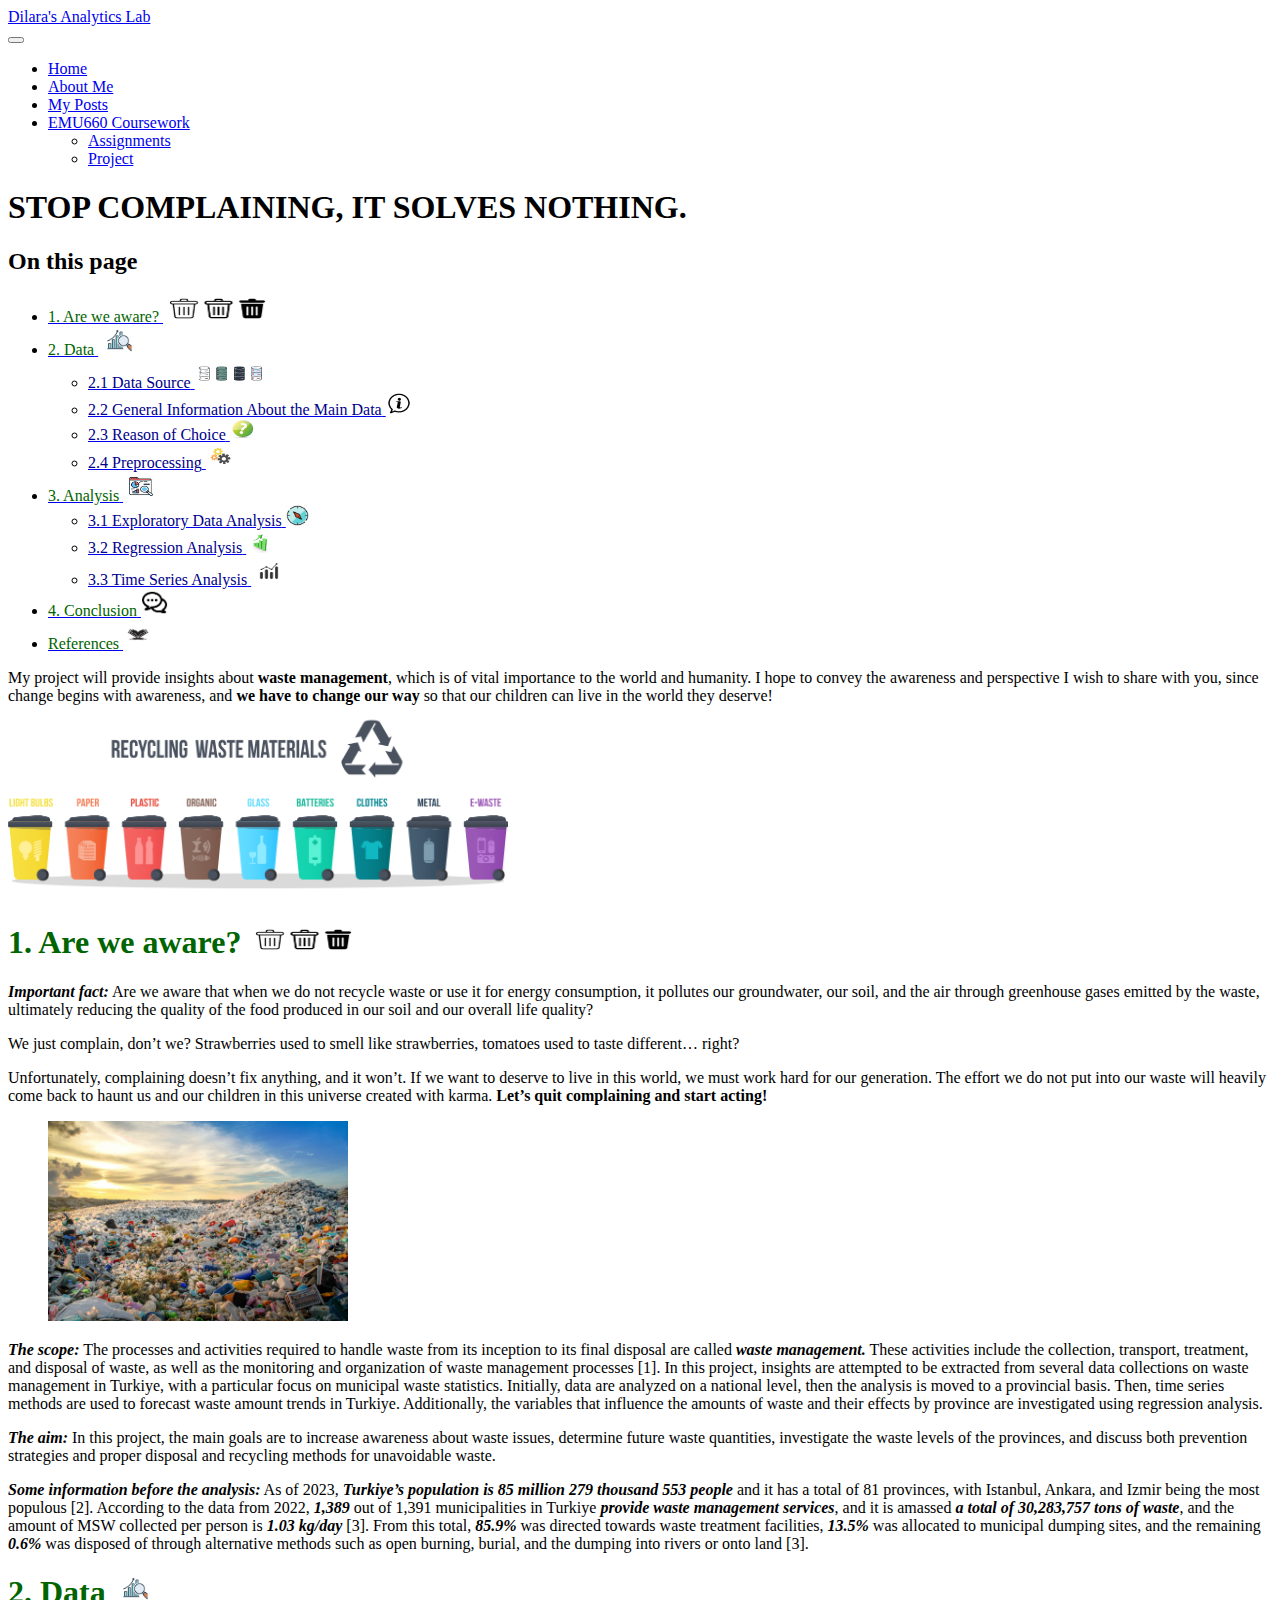
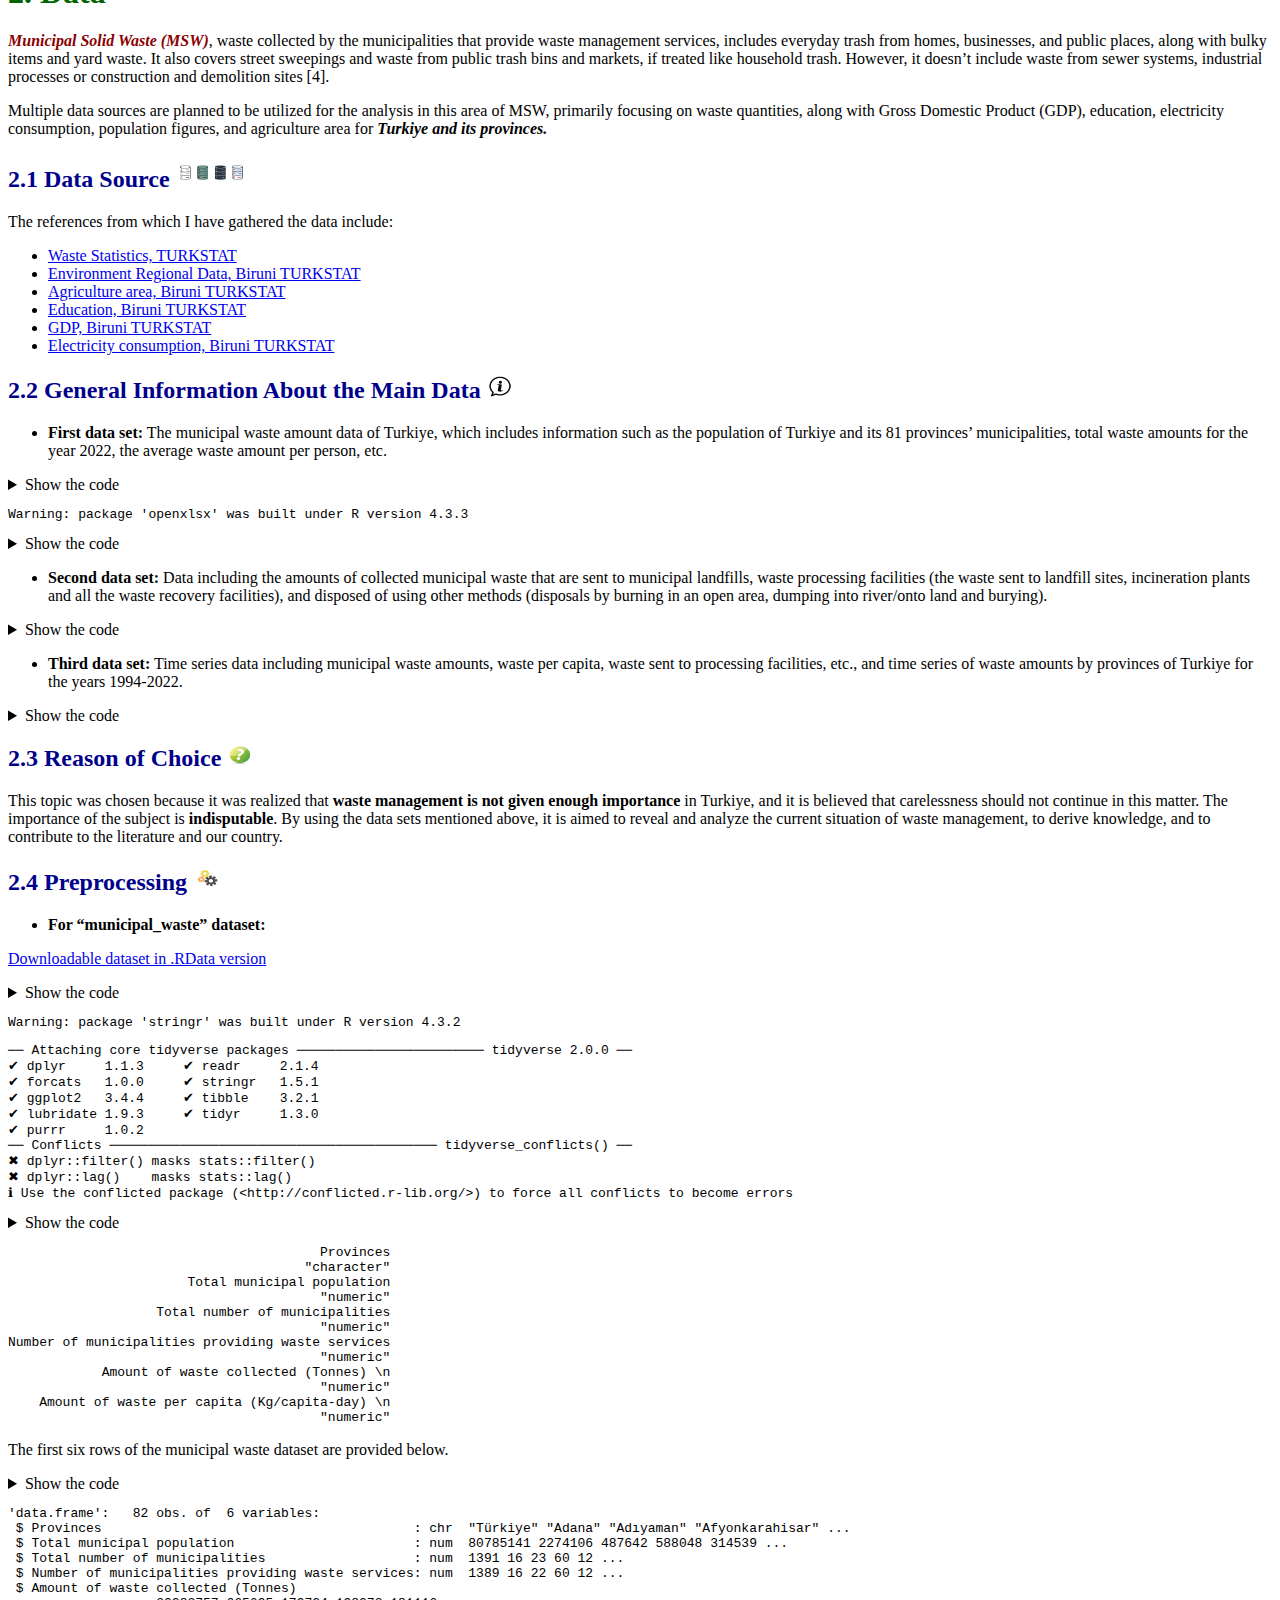
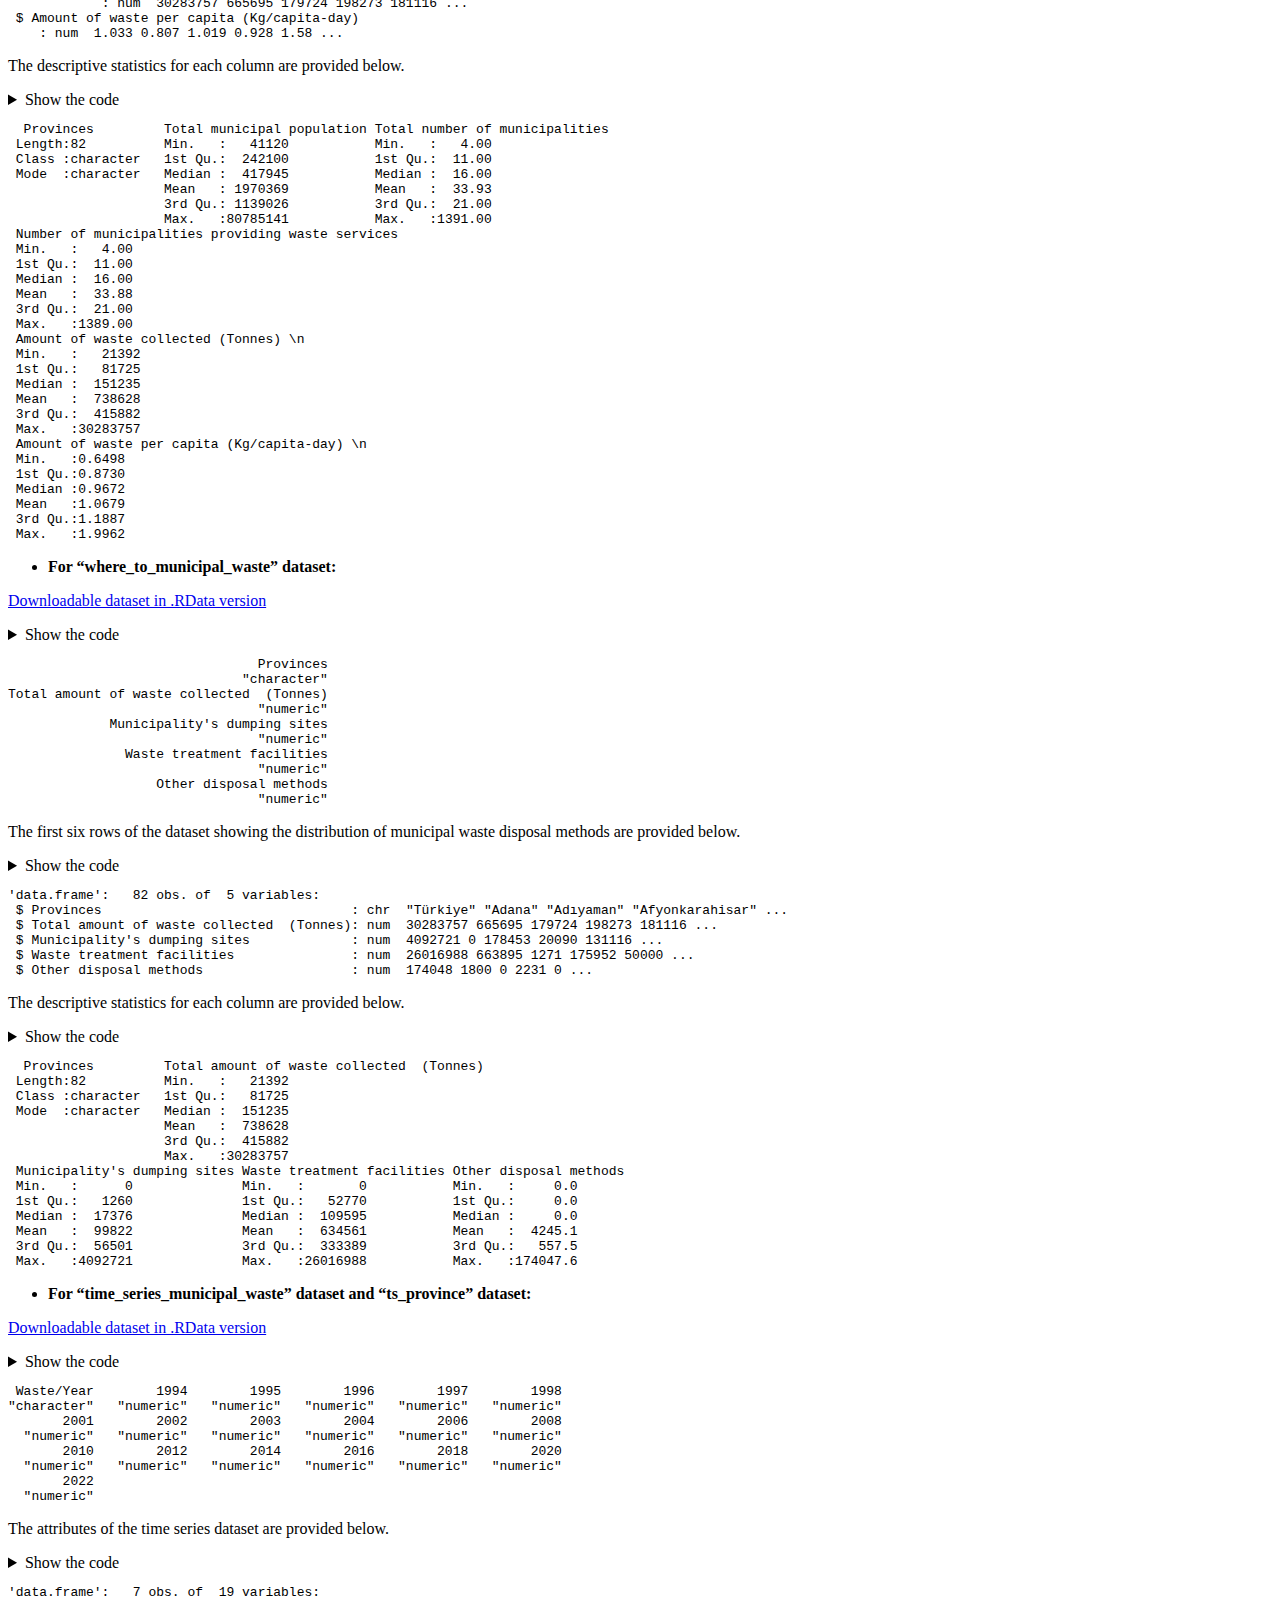
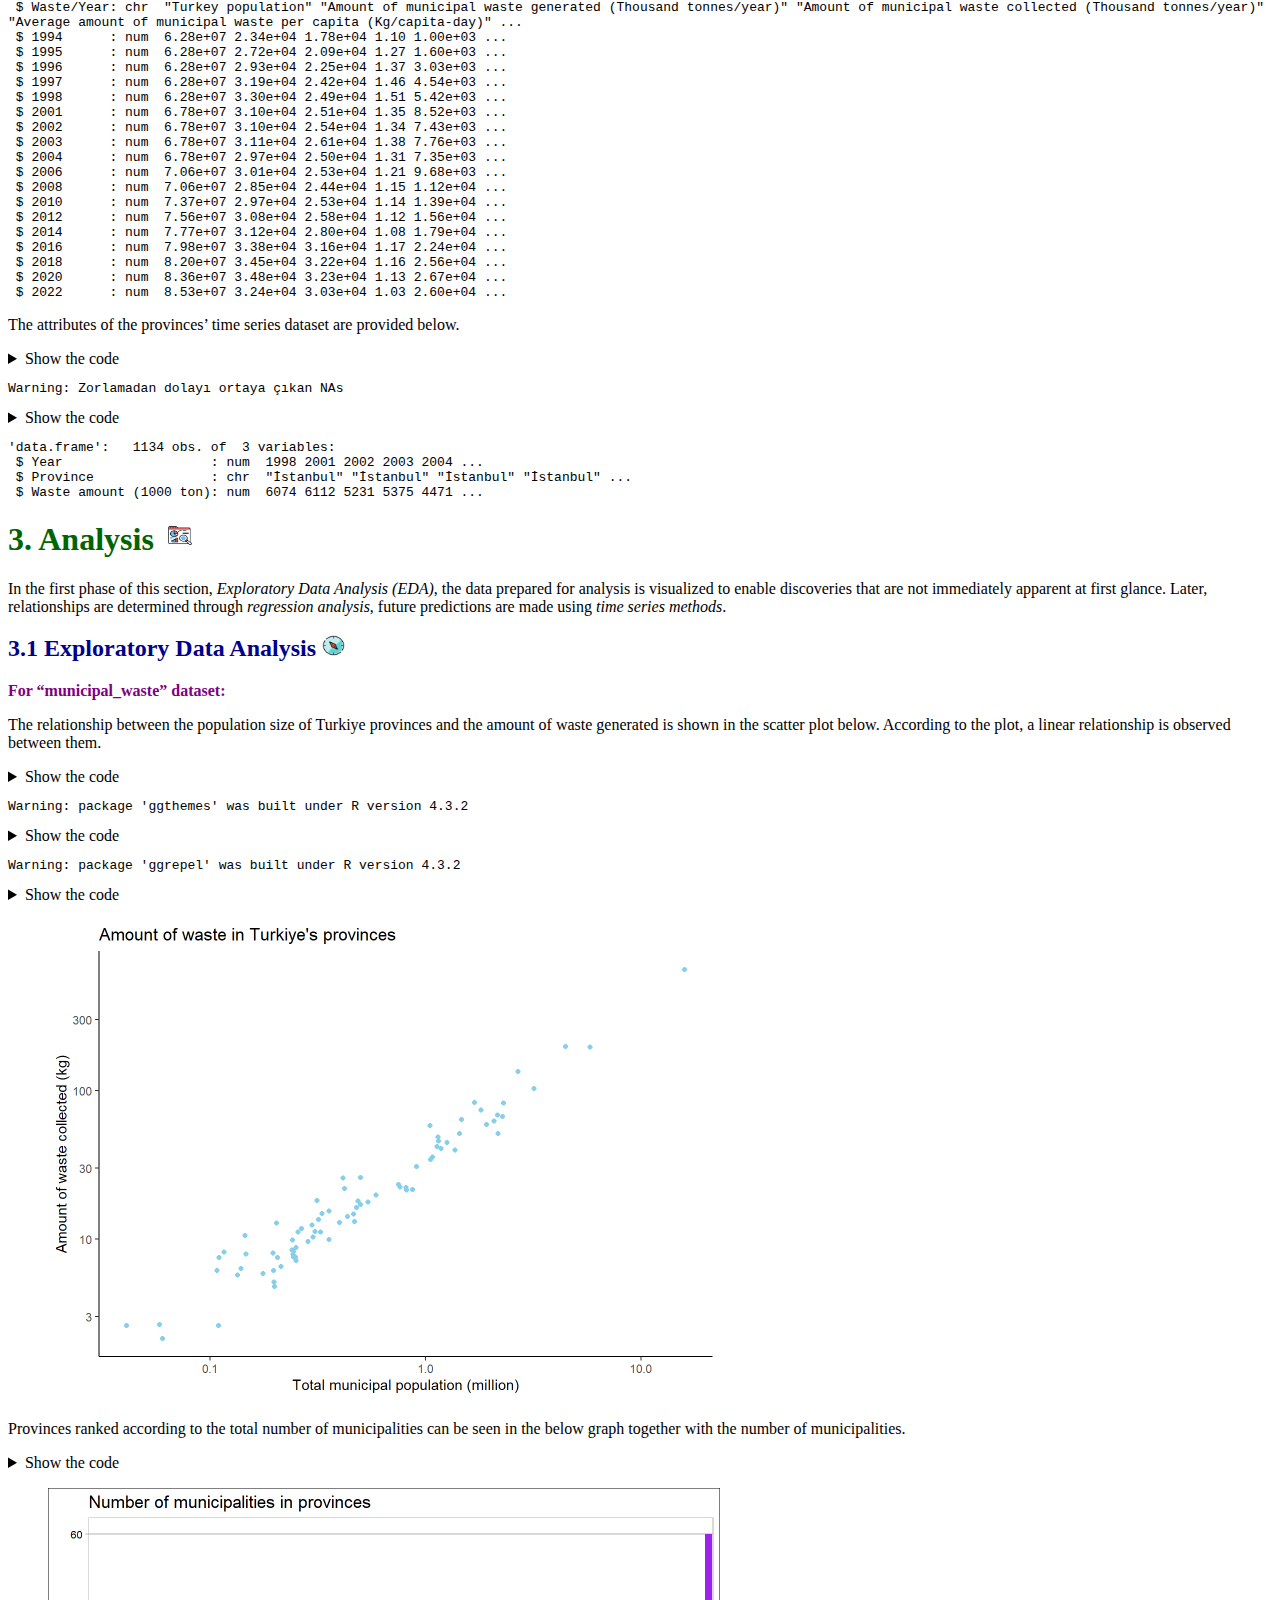
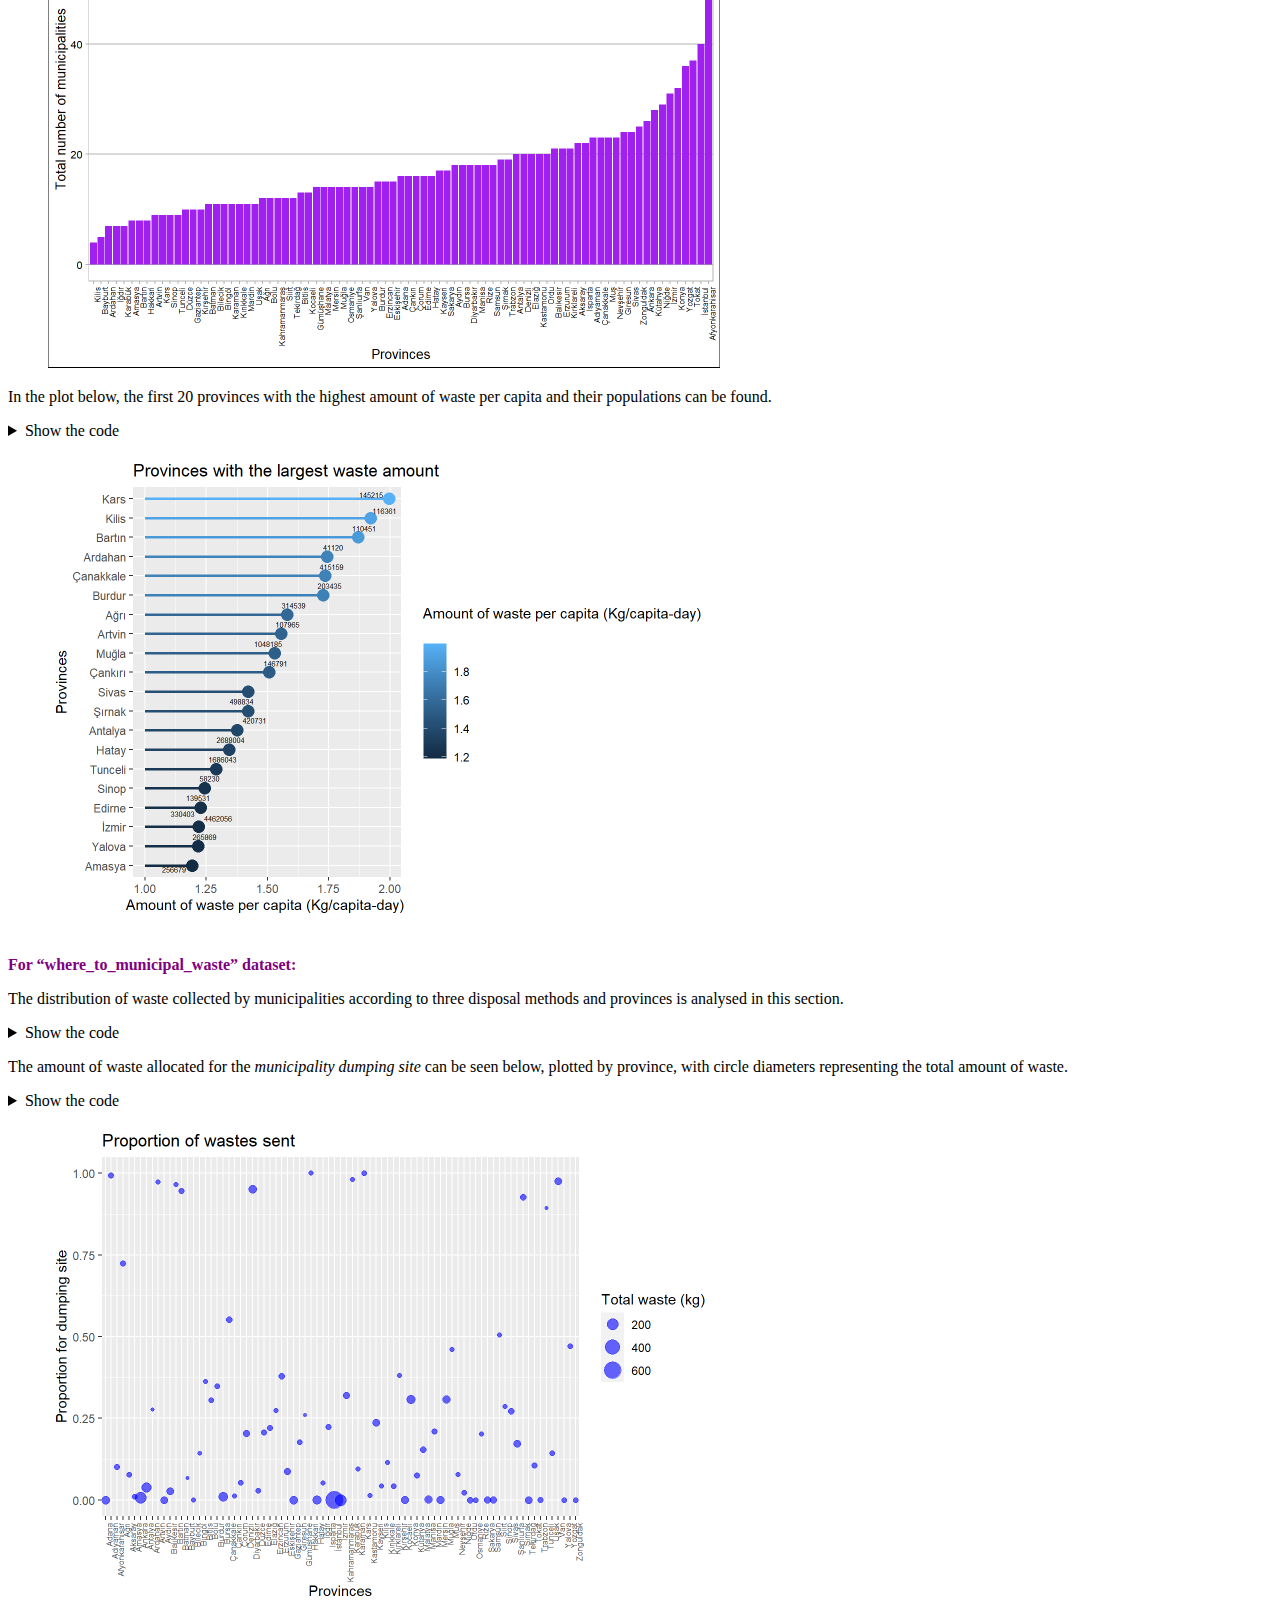
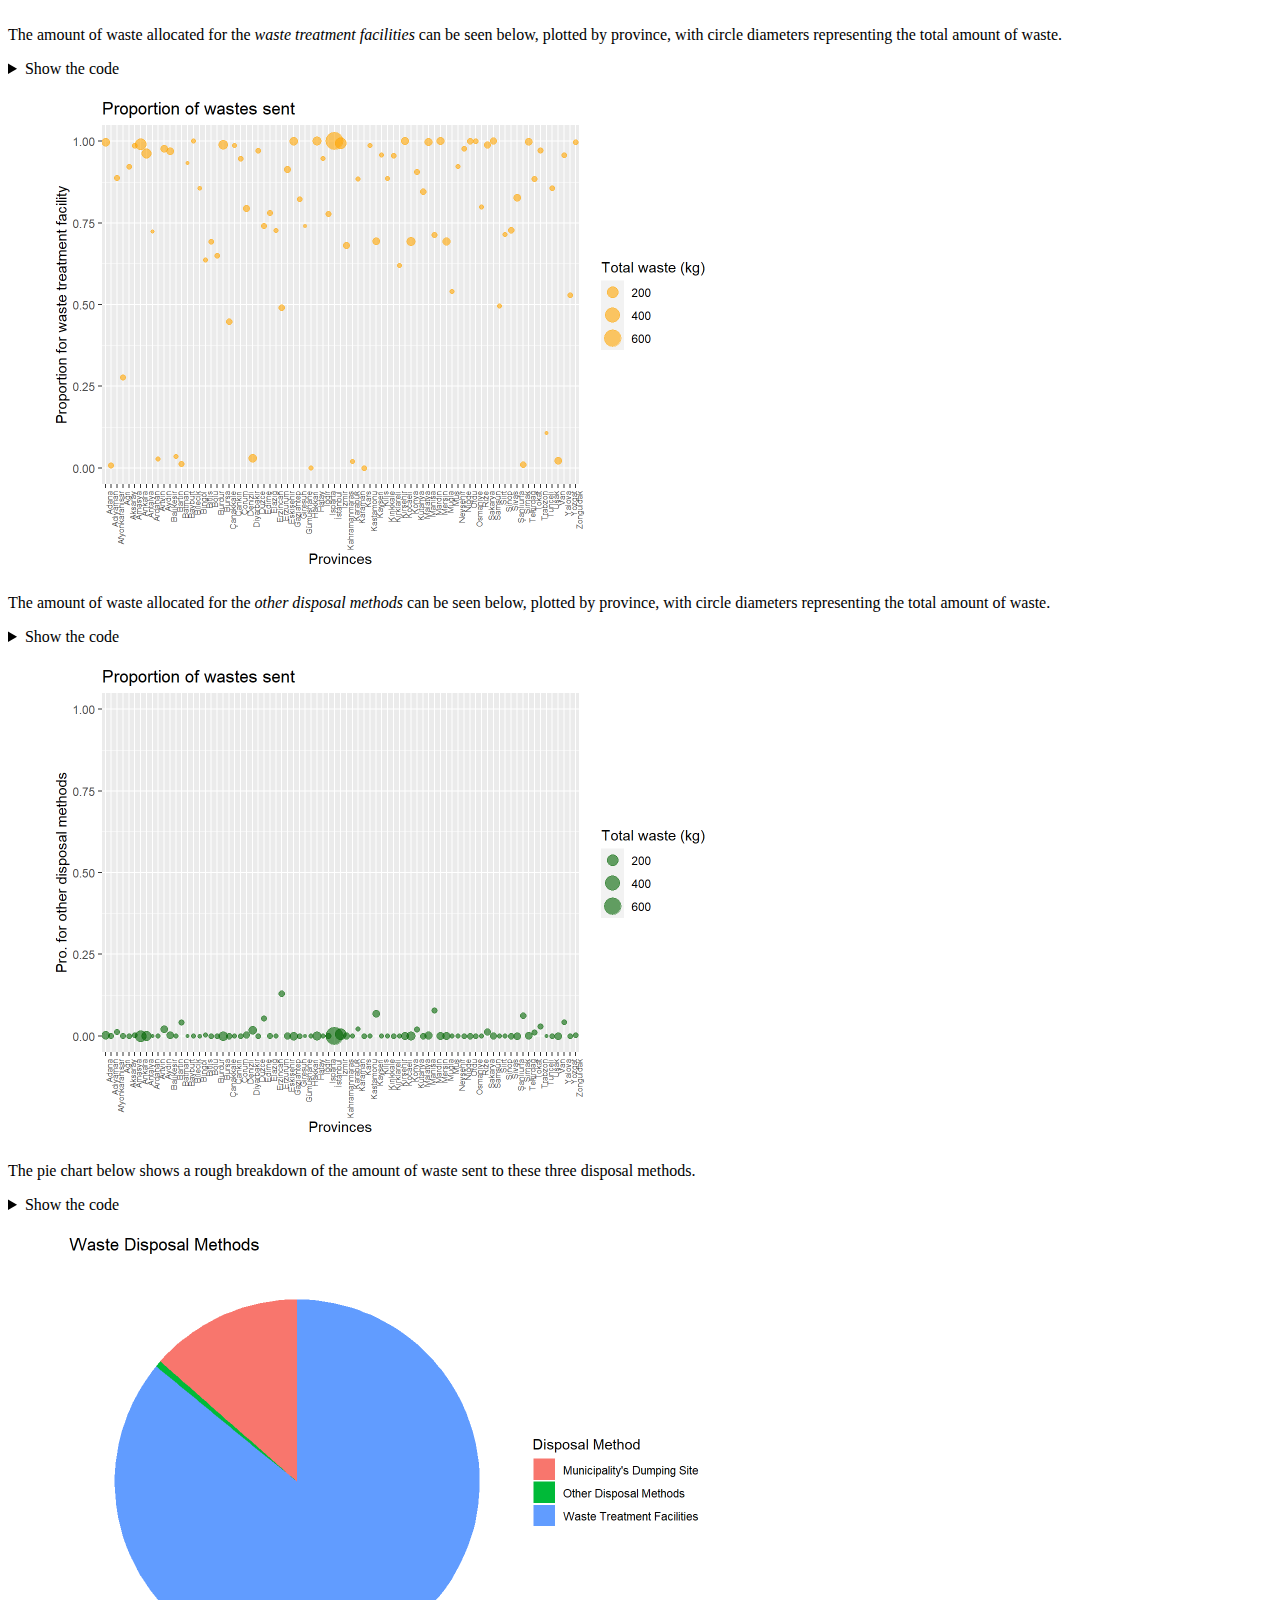
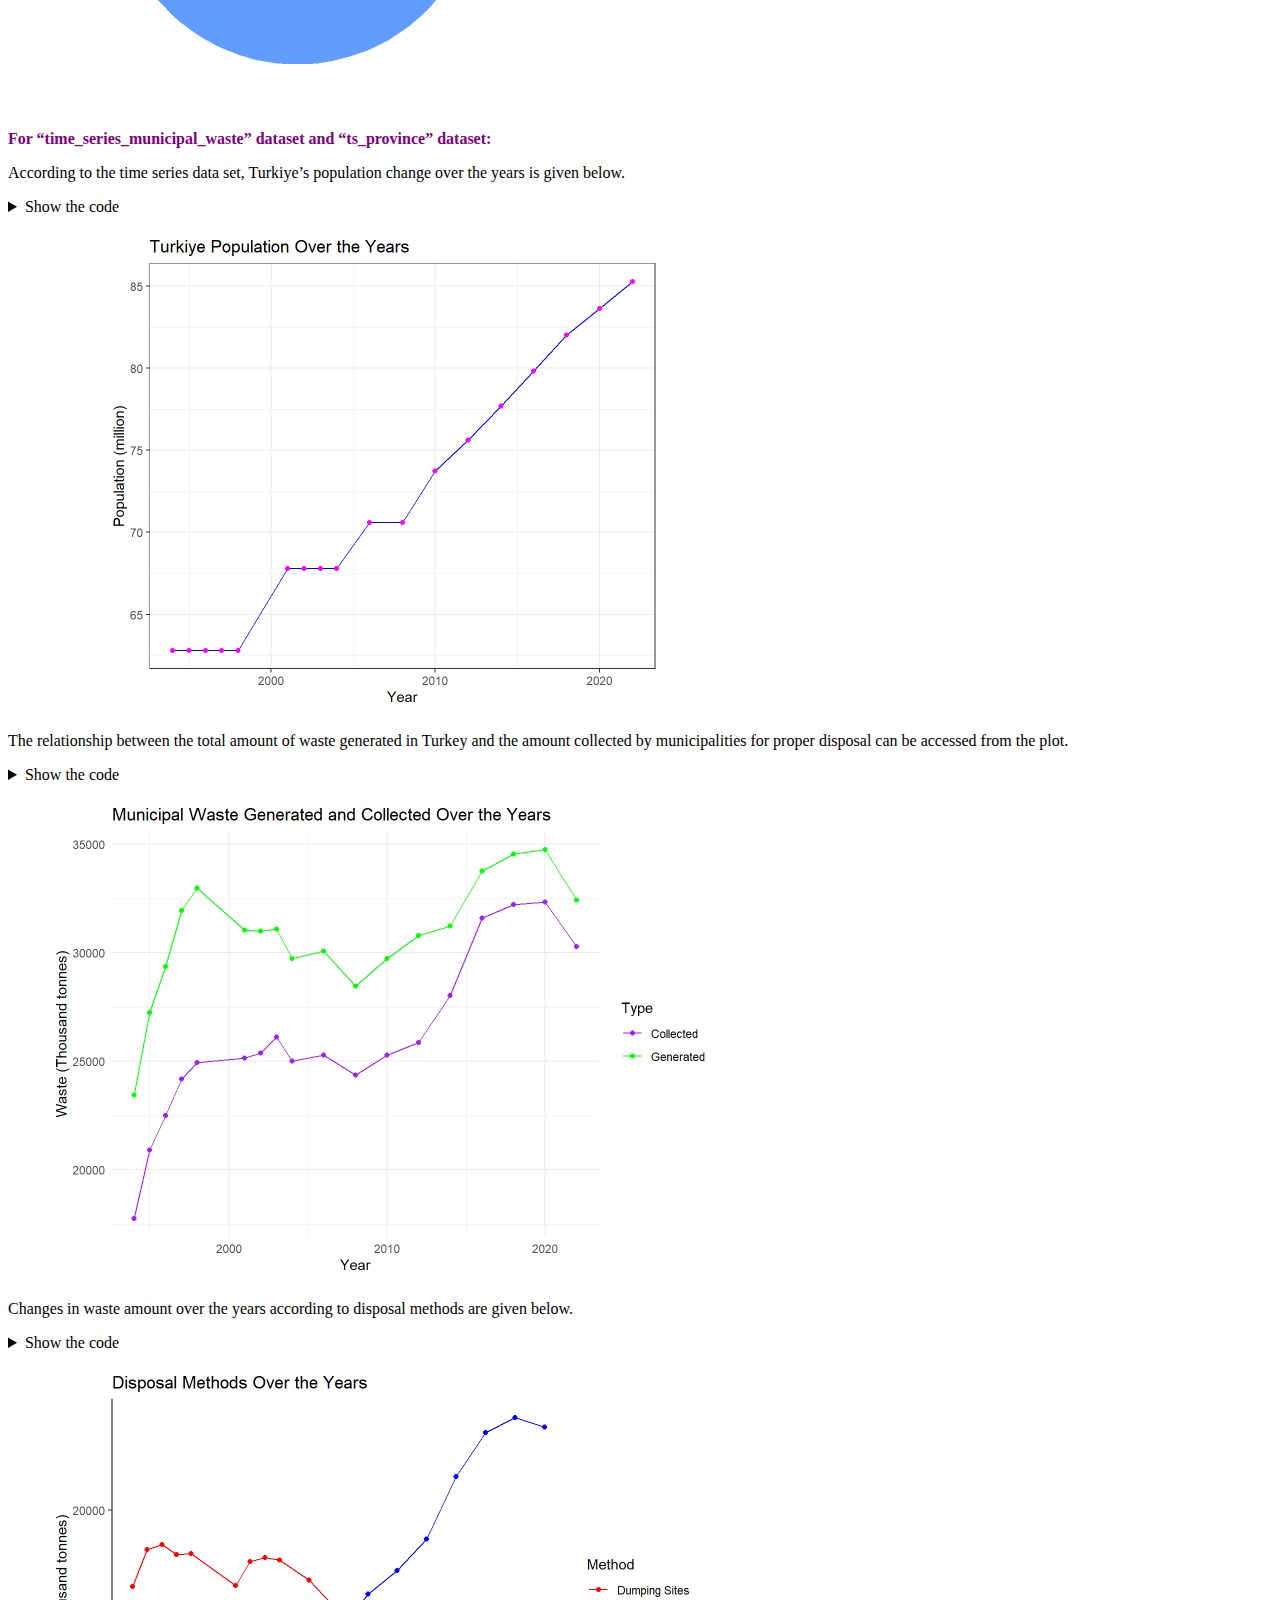
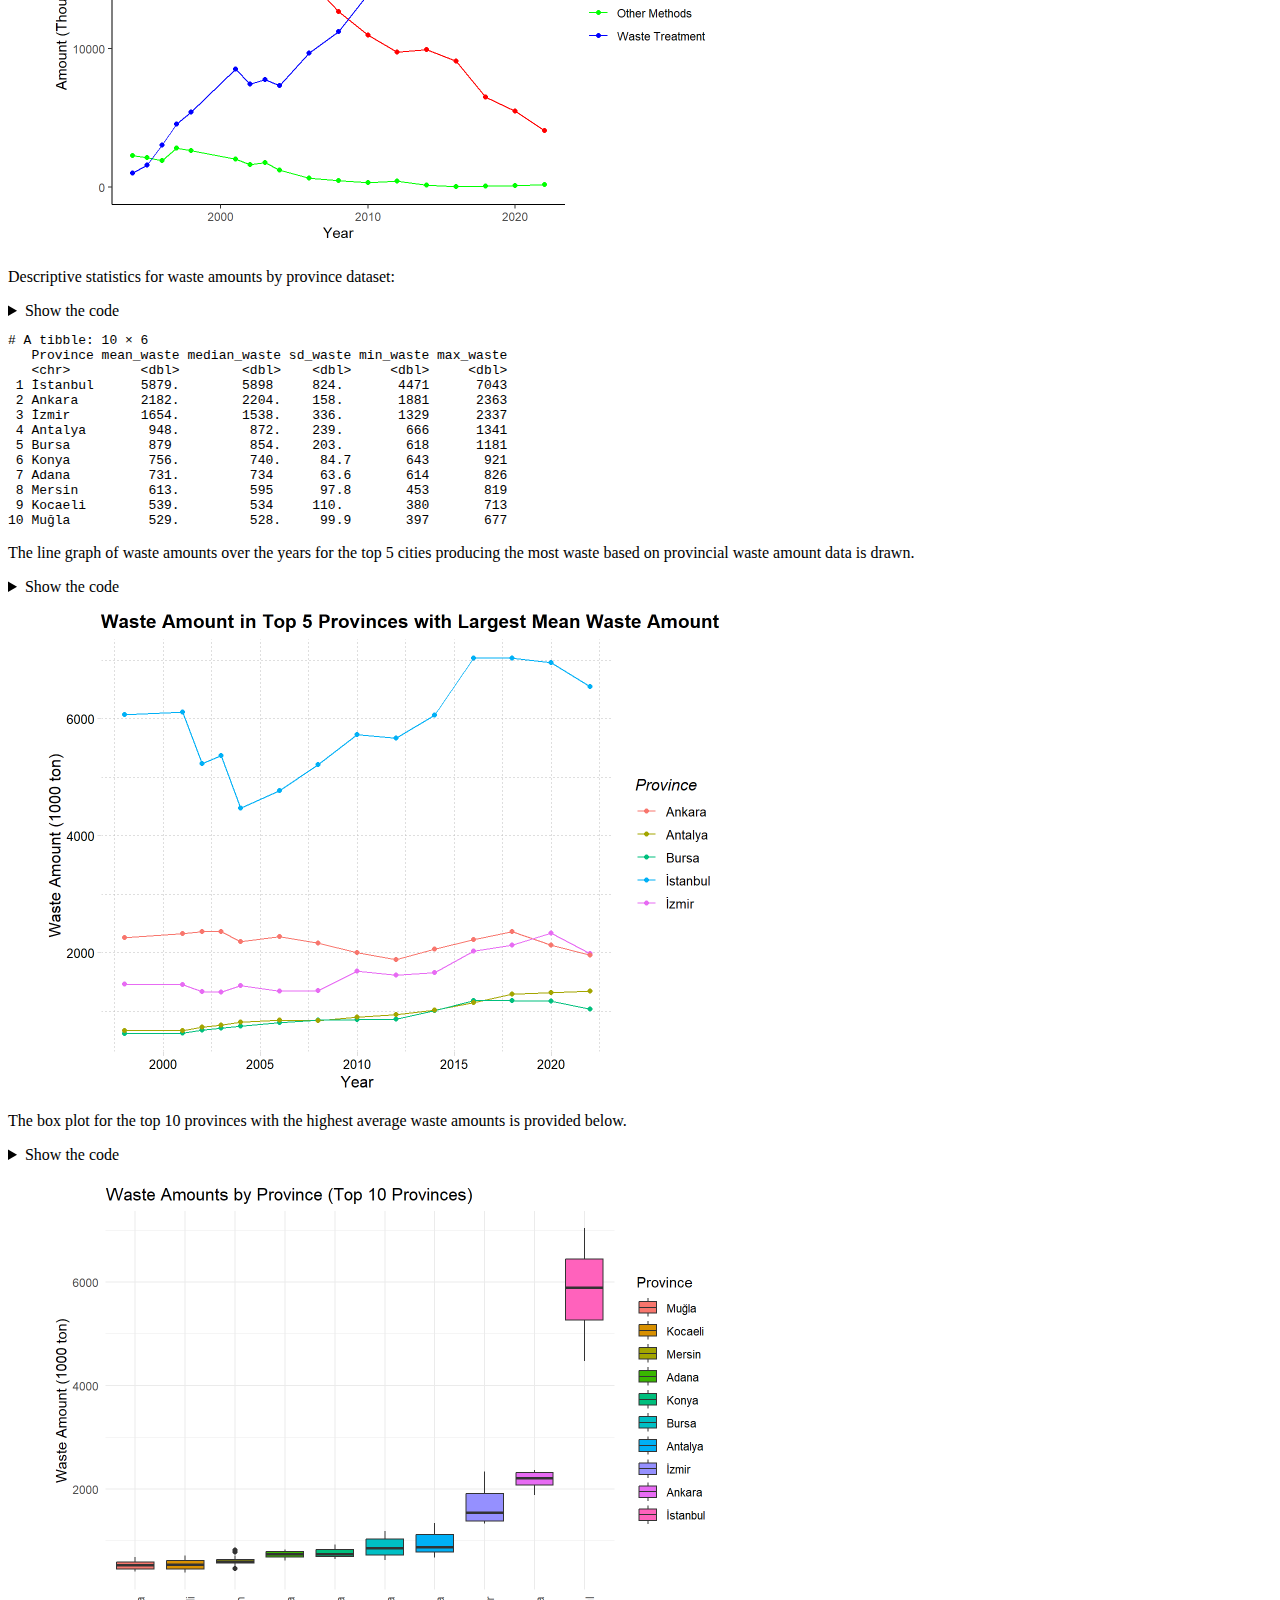
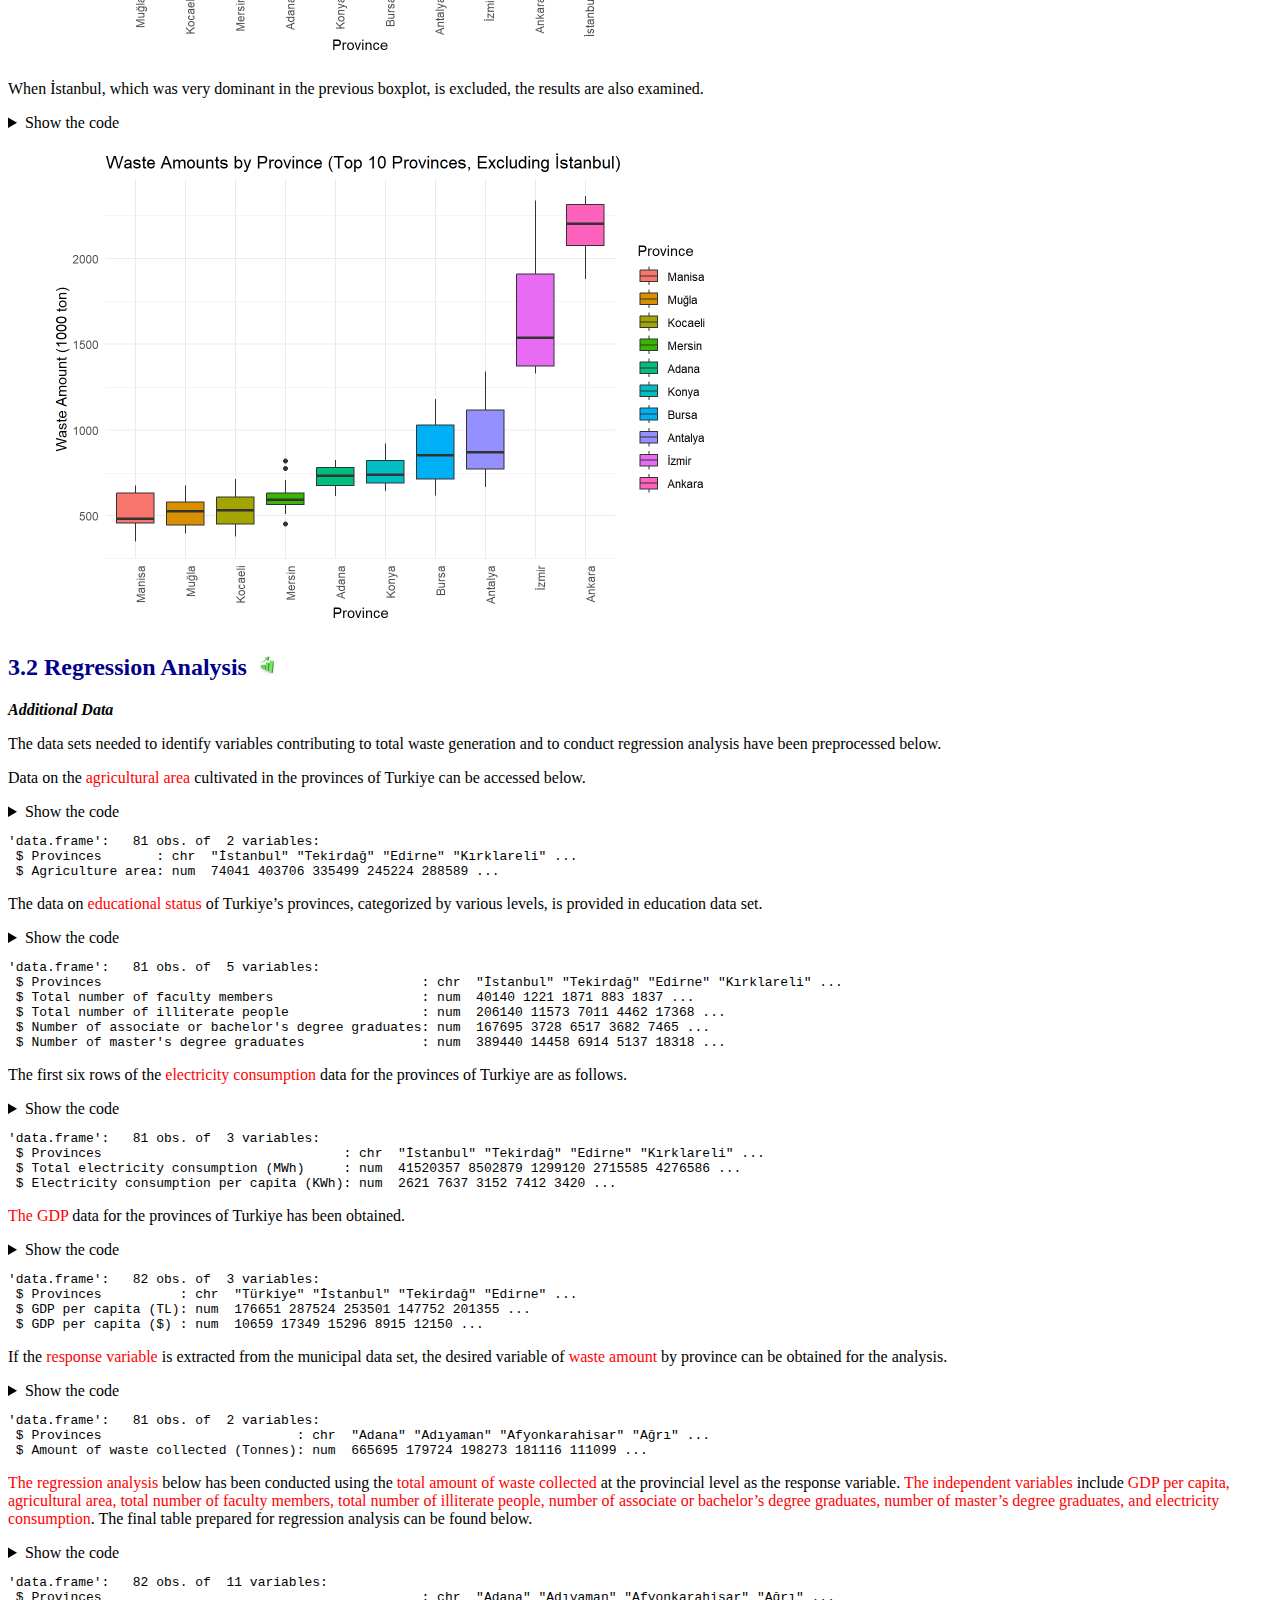
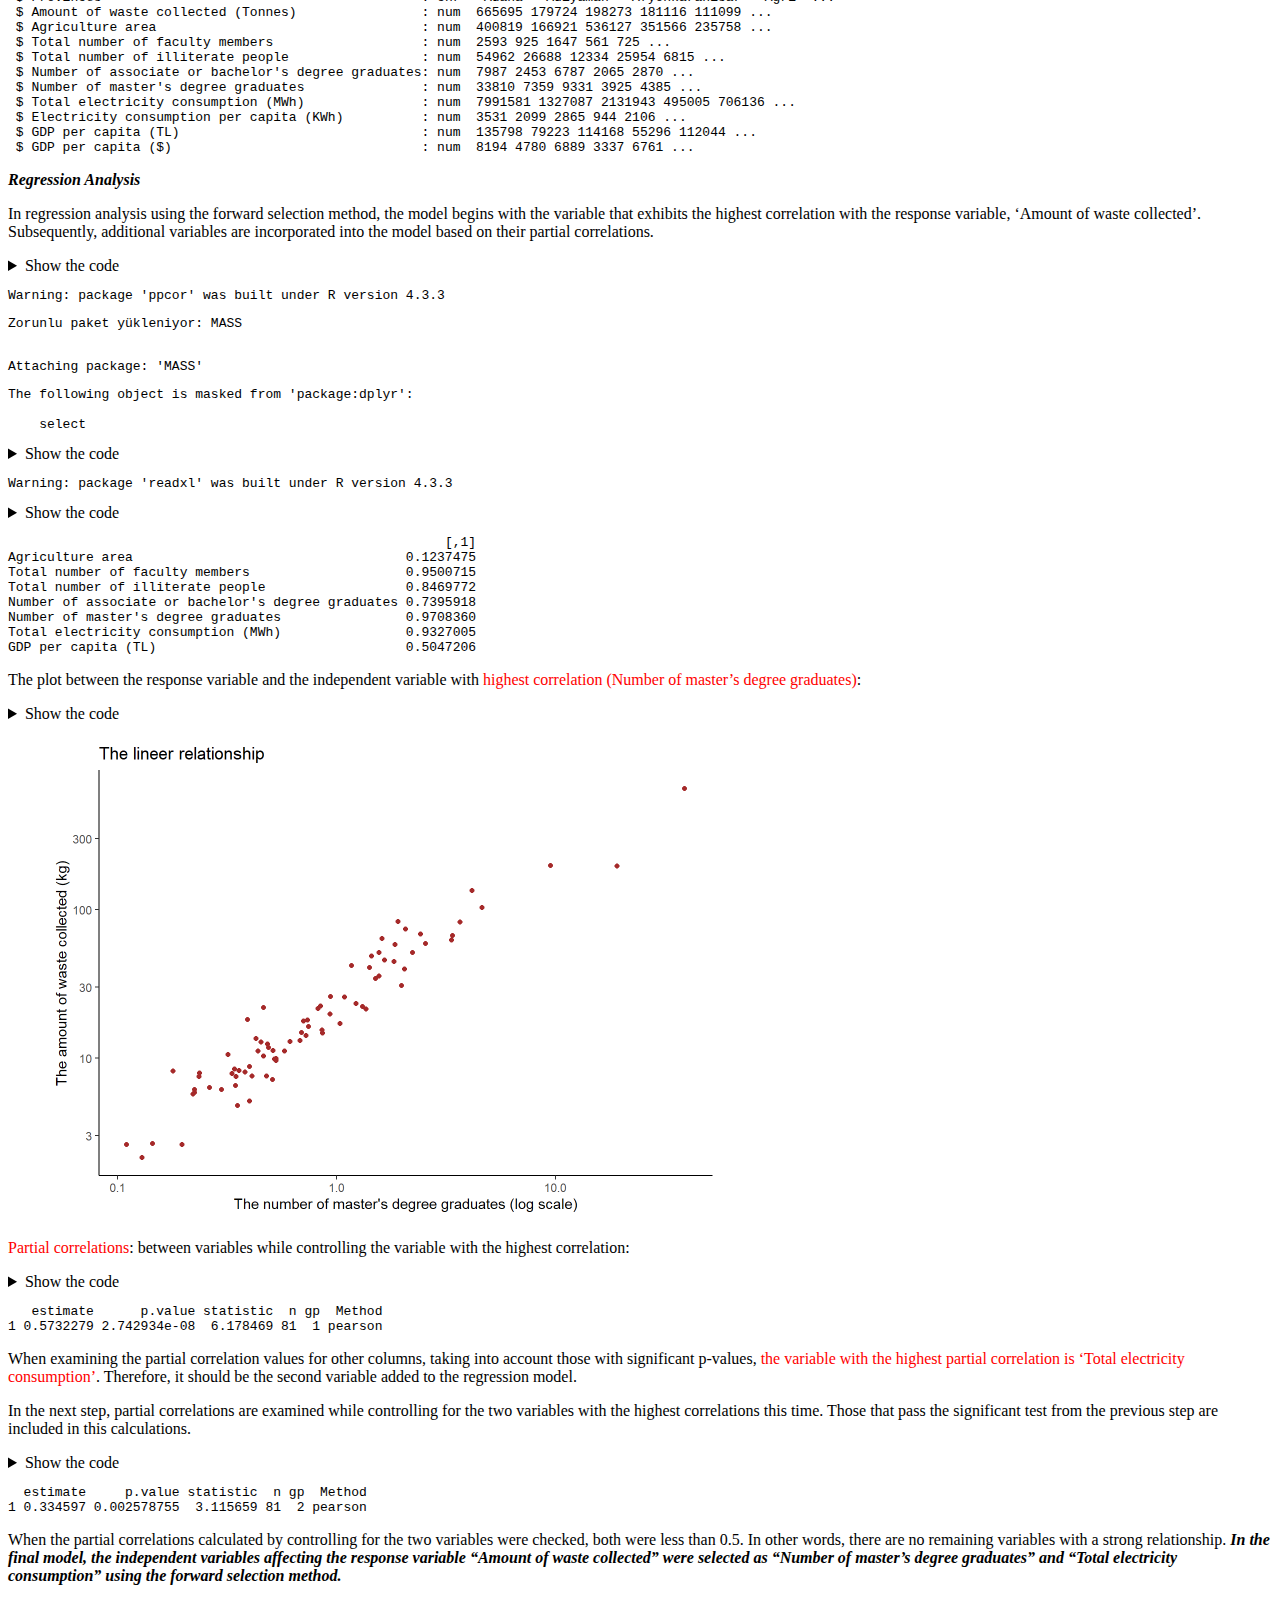
==== project.html @ 13753e4d "llast" ====
<!DOCTYPE html>
<html xmlns="http://www.w3.org/1999/xhtml" lang="en" xml:lang="en">

<head>

<meta charset="utf-8" />
<meta name="generator" content="quarto-1.4.551" />

<meta name="viewport" content="width=device-width, initial-scale=1.0, user-scalable=yes" />


<title>Dilara's Analytics Lab – STOP COMPLAINING, IT SOLVES NOTHING.</title>
<style>
code{white-space: pre-wrap;}
span.smallcaps{font-variant: small-caps;}
div.columns{display: flex; gap: min(4vw, 1.5em);}
div.column{flex: auto; overflow-x: auto;}
div.hanging-indent{margin-left: 1.5em; text-indent: -1.5em;}
ul.task-list{list-style: none;}
ul.task-list li input[type="checkbox"] {
  width: 0.8em;
  margin: 0 0.8em 0.2em -1em; /* quarto-specific, see https://github.com/quarto-dev/quarto-cli/issues/4556 */ 
  vertical-align: middle;
}
/* CSS for syntax highlighting */
pre > code.sourceCode { white-space: pre; position: relative; }
pre > code.sourceCode > span { line-height: 1.25; }
pre > code.sourceCode > span:empty { height: 1.2em; }
.sourceCode { overflow: visible; }
code.sourceCode > span { color: inherit; text-decoration: inherit; }
div.sourceCode { margin: 1em 0; }
pre.sourceCode { margin: 0; }
@media screen {
div.sourceCode { overflow: auto; }
}
@media print {
pre > code.sourceCode { white-space: pre-wrap; }
pre > code.sourceCode > span { text-indent: -5em; padding-left: 5em; }
}
pre.numberSource code
  { counter-reset: source-line 0; }
pre.numberSource code > span
  { position: relative; left: -4em; counter-increment: source-line; }
pre.numberSource code > span > a:first-child::before
  { content: counter(source-line);
    position: relative; left: -1em; text-align: right; vertical-align: baseline;
    border: none; display: inline-block;
    -webkit-touch-callout: none; -webkit-user-select: none;
    -khtml-user-select: none; -moz-user-select: none;
    -ms-user-select: none; user-select: none;
    padding: 0 4px; width: 4em;
  }
pre.numberSource { margin-left: 3em;  padding-left: 4px; }
div.sourceCode
  {   }
@media screen {
pre > code.sourceCode > span > a:first-child::before { text-decoration: underline; }
}
</style>

<!-- htmldependencies:E3FAD763 -->
<script id="quarto-search-options" type="application/json">{
  "location": "navbar",
  "copy-button": false,
  "collapse-after": 3,
  "panel-placement": "end",
  "type": "overlay",
  "limit": 50,
  "keyboard-shortcut": [
    "f",
    "/",
    "s"
  ],
  "show-item-context": false,
  "language": {
    "search-no-results-text": "No results",
    "search-matching-documents-text": "matching documents",
    "search-copy-link-title": "Copy link to search",
    "search-hide-matches-text": "Hide additional matches",
    "search-more-match-text": "more match in this document",
    "search-more-matches-text": "more matches in this document",
    "search-clear-button-title": "Clear",
    "search-text-placeholder": "",
    "search-detached-cancel-button-title": "Cancel",
    "search-submit-button-title": "Submit",
    "search-label": "Search"
  }
}</script>


<link rel="stylesheet" href="styles.css" />
</head>

<body>

<div id="quarto-search-results"></div>
  <header id="quarto-header" class="headroom fixed-top">
    <nav class="navbar navbar-expand-lg " data-bs-theme="dark">
      <div class="navbar-container container-fluid">
      <div class="navbar-brand-container mx-auto">
    <a class="navbar-brand" href="/index.html">
    <span class="navbar-title">Dilara&#39;s Analytics Lab</span>
    </a>
  </div>
            <div id="quarto-search" class="" title="Search"></div>
          <button class="navbar-toggler" type="button" data-bs-toggle="collapse" data-bs-target="#navbarCollapse"
  aria-controls="navbarCollapse" aria-expanded="false" aria-label="Toggle navigation"
  onclick="if (window.quartoToggleHeadroom) { window.quartoToggleHeadroom(); }">
  <span class="navbar-toggler-icon"></span>
</button>
          <div class="collapse navbar-collapse" id="navbarCollapse">
            <ul class="navbar-nav navbar-nav-scroll me-auto">
  <li class="nav-item">
    <a class="nav-link" href="/index.html"> 
<span class="menu-text">Home</span></a>
  </li>  
  <li class="nav-item">
    <a class="nav-link" href="/about.html"> 
<span class="menu-text">About Me</span></a>
  </li>  
  <li class="nav-item">
    <a class="nav-link" href="/posts.html"> 
<span class="menu-text">My Posts</span></a>
  </li>  
  <li class="nav-item dropdown ">
    <a class="nav-link dropdown-toggle" href="#" id="nav-menu-emu660-coursework" role="button" data-bs-toggle="dropdown" aria-expanded="false" >
 <span class="menu-text">EMU660 Coursework</span>
    </a>
    <ul class="dropdown-menu" aria-labelledby="nav-menu-emu660-coursework">    
        <li>
    <a class="dropdown-item" href="/assignments.html">
 <span class="dropdown-text">Assignments</span></a>
  </li>  
        <li>
    <a class="dropdown-item" href="/project.html">
 <span class="dropdown-text">Project</span></a>
  </li>  
    </ul>
  </li>
</ul>
          </div> <!-- /navcollapse -->
          <div class="quarto-navbar-tools tools-wide">
    <a href="https://github.com/Dilara-pro"  title="" class="quarto-navigation-tool px-1" aria-label=""><i class="bi bi-github"></i></a>
    <a href="https://www.linkedin.com/in/dilara-akkus/"  title="" class="quarto-navigation-tool px-1" aria-label=""><i class="bi bi-linkedin"></i></a>
  <a href="" class="quarto-color-scheme-toggle quarto-navigation-tool  px-1" onclick="window.quartoToggleColorScheme(); return false;" title="Toggle dark mode"><i class="bi"></i></a>
</div>
      </div> <!-- /container-fluid -->
    </nav>
</header>
<!-- content -->
<div id="quarto-content" class="quarto-container page-columns page-rows-contents page-layout-article page-navbar">
<!-- sidebar -->
  <nav id="quarto-sidebar" class="sidebar collapse collapse-horizontal quarto-sidebar-collapse-item sidebar-navigation docked overflow-auto">
    <div id="quarto-toc-target"></div>
</nav>
<div id="quarto-sidebar-glass" class="quarto-sidebar-collapse-item" data-bs-toggle="collapse" data-bs-target=".quarto-sidebar-collapse-item" ></div>
<!-- margin-sidebar -->
    <div id="quarto-margin-sidebar" class="sidebar margin-sidebar">
    </div>
<!-- main -->
<main class="content" id="quarto-document-content">

<header id="title-block-header" class="quarto-title-block default">
<div class="quarto-title">
<h1 class="title">STOP COMPLAINING, IT SOLVES NOTHING.</h1>
</div>



<div class="quarto-title-meta">

    
  
    
  </div>
  


</header>

<nav id="TOC" role="doc-toc">
    <h2 id="toc-title">On this page</h2>
   
  <ul>
  <li><a href="#are-we-aware" id="toc-are-we-aware"><span style="color:darkgreen">1. Are we aware?</span> <img src="assets/images/trash.jpg" width="109" height="27" /></a></li>
  <li><a href="#data" id="toc-data"><span style="color:darkgreen">2. Data</span> <img src="assets/images/data_symbol.jpg" width="43" height="29" /></a>
  <ul>
  <li><a href="#data-source" id="toc-data-source"><span style="color:darkblue">2.1 Data Source</span> <img src="assets/images/database.jpg" width="71" height="29" /></a></li>
  <li><a href="#general-information-about-the-main-data" id="toc-general-information-about-the-main-data"><span style="color:darkblue">2.2 General Information About the Main Data</span> <img src="assets/images/info.jpg" width="26" height="23" /></a></li>
  <li><a href="#reason-of-choice" id="toc-reason-of-choice"><span style="color:darkblue">2.3 Reason of Choice</span> <img src="assets/images/reason.jpg" width="25" height="21" /></a></li>
  <li><a href="#preprocessing" id="toc-preprocessing"><span style="color:darkblue">2.4 Preprocessing</span> <img src="assets/images/preprocess.jpg" width="29" height="24" /></a></li>
  </ul></li>
  <li><a href="#analysis" id="toc-analysis"><span style="color:darkgreen">3. Analysis</span> <img src="assets/images/analysis.jpg" width="36" height="29" /></a>
  <ul>
  <li><a href="#exploratory-data-analysis" id="toc-exploratory-data-analysis"><span style="color:darkblue">3.1 Exploratory Data Analysis</span> <img src="assets/images/EDA.jpg" width="23" height="21" /></a></li>
  <li><a href="#regression-analysis" id="toc-regression-analysis"><span style="color:darkblue">3.2 Regression Analysis</span> <img src="assets/images/tredn.jpg" width="26" height="23" /></a></li>
  <li><a href="#time-series-analysis" id="toc-time-series-analysis"><span style="color:darkblue">3.3 Time Series Analysis</span> <img src="assets/images/model.jpg" width="36" height="28" /></a></li>
  </ul></li>
  <li><a href="#conclusion" id="toc-conclusion"><span style="color:darkgreen">4. Conclusion</span> <img src="assets/images/discussion.png" class="img-fluid" width="27" /></a></li>
  <li><a href="#references" id="toc-references"><span style="color:darkgreen">References</span> <img src="assets/images/references.jpg" width="30" height="29" /></a></li>
  </ul>
</nav>
<p>My project will provide insights about <strong>waste management</strong>, which is of vital importance to the world and humanity. I hope to convey the awareness and perspective I wish to share with you, since change begins with awareness, and <strong>we have to change our way</strong> so that our children can live in the world they deserve! <img src="assets/images/waste.png" class="img-fluid quarto-figure quarto-figure-center" width="500" /></p>
<section id="are-we-aware" class="level1">
<h1><span style="color:darkgreen">1. Are we aware?</span> <img src="assets/images/trash.jpg" width="109" height="27" /></h1>
<p><strong><em>Important fact:</em></strong> Are we aware that when we do not recycle waste or use it for energy consumption, it pollutes our groundwater, our soil, and the air through greenhouse gases emitted by the waste, ultimately reducing the quality of the food produced in our soil and our overall life quality?</p>
<p>We just complain, don’t we? Strawberries used to smell like strawberries, tomatoes used to taste different… right?</p>
<p>Unfortunately, complaining doesn’t fix anything, and it won’t. If we want to deserve to live in this world, we must work hard for our generation. The effort we do not put into our waste will heavily come back to haunt us and our children in this universe created with karma. <strong>Let’s quit complaining and start acting!</strong></p>
<div class="quarto-figure quarto-figure-center">
<figure>
<p><img src="assets/images/landfill-scaled.jpg" class="img-fluid quarto-figure quarto-figure-center" width="300" /></p>
</figure>
</div>
<p><strong><em>The scope:</em></strong> The processes and activities required to handle waste from its inception to its final disposal are called <strong><em>waste management.</em></strong> These activities include the collection, transport, treatment, and disposal of waste, as well as the monitoring and organization of waste management processes [1]. In this project, insights are attempted to be extracted from several data collections on waste management in Turkiye, with a particular focus on municipal waste statistics. Initially, data are analyzed on a national level, then the analysis is moved to a provincial basis. Then, time series methods are used to forecast waste amount trends in Turkiye. Additionally, the variables that influence the amounts of waste and their effects by province are investigated using regression analysis.</p>
<p><strong><em>The aim:</em></strong> In this project, the main goals are to increase awareness about waste issues, determine future waste quantities, investigate the waste levels of the provinces, and discuss both prevention strategies and proper disposal and recycling methods for unavoidable waste.</p>
<p><strong><em>Some information before the analysis:</em></strong> As of 2023, <strong><em>Turkiye’s population is 85 million 279 thousand 553 people</em></strong> and it has a total of 81 provinces, with Istanbul, Ankara, and Izmir being the most populous [2]. According to the data from 2022, <strong><em>1,389</em></strong> out of 1,391 municipalities in Turkiye <strong><em>provide waste management services</em></strong>, and it is amassed <strong><em>a total of 30,283,757 tons of waste</em></strong>, and the amount of MSW collected per person is <strong><em>1.03 kg/day</em></strong> [3]. From this total, <strong><em>85.9%</em></strong> was directed towards waste treatment facilities, <strong><em>13.5%</em></strong> was allocated to municipal dumping sites, and the remaining <strong><em>0.6%</em></strong> was disposed of through alternative methods such as open burning, burial, and the dumping into rivers or onto land [3].</p>
</section>
<section id="data" class="level1">
<h1><span style="color:darkgreen">2. Data</span> <img src="assets/images/data_symbol.jpg" width="43" height="29" /></h1>
<p><span style="color:darkred"><strong><em>Municipal Solid Waste (MSW)</em></strong></span>, waste collected by the municipalities that provide waste management services, includes everyday trash from homes, businesses, and public places, along with bulky items and yard waste. It also covers street sweepings and waste from public trash bins and markets, if treated like household trash. However, it doesn’t include waste from sewer systems, industrial processes or construction and demolition sites [4].</p>
<p>Multiple data sources are planned to be utilized for the analysis in this area of MSW, primarily focusing on waste quantities, along with Gross Domestic Product (GDP), education, electricity consumption, population figures, and agriculture area for <strong><em>Turkiye and its provinces.</em></strong></p>
<section id="data-source" class="level2">
<h2><span style="color:darkblue">2.1 Data Source</span> <img src="assets/images/database.jpg" width="71" height="29" /></h2>
<p>The references from which I have gathered the data include:</p>
<ul>
<li><a href="https://data.tuik.gov.tr/Bulten/Index?p=Waste-Statistics-2022-49570">Waste Statistics, TURKSTAT</a></li>
<li><a href="https://biruni.tuik.gov.tr/bolgeselistatistik/">Environment Regional Data, Biruni TURKSTAT</a></li>
<li><a href="https://biruni.tuik.gov.tr/bolgeselistatistik/">Agriculture area, Biruni TURKSTAT</a></li>
<li><a href="https://biruni.tuik.gov.tr/bolgeselistatistik/">Education, Biruni TURKSTAT</a></li>
<li><a href="https://biruni.tuik.gov.tr/bolgeselistatistik/">GDP, Biruni TURKSTAT</a></li>
<li><a href="https://biruni.tuik.gov.tr/bolgeselistatistik/">Electricity consumption, Biruni TURKSTAT</a></li>
</ul>
</section>
<section id="general-information-about-the-main-data" class="level2">
<h2><span style="color:darkblue">2.2 General Information About the Main Data</span> <img src="assets/images/info.jpg" width="26" height="23" /></h2>
<ul>
<li><strong>First data set:</strong> The municipal waste amount data of Turkiye, which includes information such as the population of Turkiye and its 81 provinces’ municipalities, total waste amounts for the year 2022, the average waste amount per person, etc.</li>
</ul>
<div class="cell">
<details class="code-fold">
<summary>Show the code</summary>
<div class="sourceCode" id="cb1"><pre class="sourceCode r cell-code"><code class="sourceCode r"><span id="cb1-1"><a href="#cb1-1" aria-hidden="true" tabindex="-1"></a><span class="fu">library</span>(openxlsx)</span></code></pre></div>
</details>
<div class="cell-output cell-output-stderr">
<pre><code>Warning: package &#39;openxlsx&#39; was built under R version 4.3.3</code></pre>
</div>
<details class="code-fold">
<summary>Show the code</summary>
<div class="sourceCode" id="cb3"><pre class="sourceCode r cell-code"><code class="sourceCode r"><span id="cb3-1"><a href="#cb3-1" aria-hidden="true" tabindex="-1"></a>municipal_waste <span class="ot">&lt;-</span> <span class="fu">read.xlsx</span>(<span class="st">&quot;project/data/municipal_waste.xlsx&quot;</span>)</span></code></pre></div>
</details>
</div>
<ul>
<li><strong>Second data set:</strong> Data including the amounts of collected municipal waste that are sent to municipal landfills, waste processing facilities (the waste sent to landfill sites, incineration plants and all the waste recovery facilities), and disposed of using other methods (disposals by burning in an open area, dumping into river/onto land and burying).</li>
</ul>
<div class="cell">
<details class="code-fold">
<summary>Show the code</summary>
<div class="sourceCode" id="cb4"><pre class="sourceCode r cell-code"><code class="sourceCode r"><span id="cb4-1"><a href="#cb4-1" aria-hidden="true" tabindex="-1"></a>where_to_municipal_waste <span class="ot">&lt;-</span> <span class="fu">read.xlsx</span>(<span class="st">&quot;project/data/where_to_municipal_waste.xlsx&quot;</span>)</span></code></pre></div>
</details>
</div>
<ul>
<li><strong>Third data set:</strong> Time series data including municipal waste amounts, waste per capita, waste sent to processing facilities, etc., and time series of waste amounts by provinces of Turkiye for the years 1994-2022.</li>
</ul>
<div class="cell">
<details class="code-fold">
<summary>Show the code</summary>
<div class="sourceCode" id="cb5"><pre class="sourceCode r cell-code"><code class="sourceCode r"><span id="cb5-1"><a href="#cb5-1" aria-hidden="true" tabindex="-1"></a>time_series_municipal_waste <span class="ot">&lt;-</span> <span class="fu">read.xlsx</span>(<span class="st">&quot;project/data/time_series_municipal_waste.xlsx&quot;</span>, <span class="at">colNames =</span> <span class="cn">TRUE</span>)</span>
<span id="cb5-2"><a href="#cb5-2" aria-hidden="true" tabindex="-1"></a>ts_province <span class="ot">&lt;-</span> <span class="fu">read.xlsx</span>(<span class="st">&quot;project/data/ts_waste_province.xlsx&quot;</span>)</span></code></pre></div>
</details>
</div>
</section>
<section id="reason-of-choice" class="level2">
<h2><span style="color:darkblue">2.3 Reason of Choice</span> <img src="assets/images/reason.jpg" width="25" height="21" /></h2>
<p>This topic was chosen because it was realized that <strong>waste management is not given enough importance</strong> in Turkiye, and it is believed that carelessness should not continue in this matter. The importance of the subject is <strong>indisputable</strong>. By using the data sets mentioned above, it is aimed to reveal and analyze the current situation of waste management, to derive knowledge, and to contribute to the literature and our country.</p>
</section>
<section id="preprocessing" class="level2">
<h2><span style="color:darkblue">2.4 Preprocessing</span> <img src="assets/images/preprocess.jpg" width="29" height="24" /></h2>
<ul>
<li><strong>For “municipal_waste” dataset:</strong></li>
</ul>
<p><a href="https://github.com/emu-hacettepe-analytics/emu660-spring2024-Dilara-pro/tree/main/project/data">Downloadable dataset in .RData version</a></p>
<div class="cell">
<details class="code-fold">
<summary>Show the code</summary>
<div class="sourceCode" id="cb6"><pre class="sourceCode r cell-code"><code class="sourceCode r"><span id="cb6-1"><a href="#cb6-1" aria-hidden="true" tabindex="-1"></a><span class="fu">library</span>(tidyverse)</span></code></pre></div>
</details>
<div class="cell-output cell-output-stderr">
<pre><code>Warning: package &#39;stringr&#39; was built under R version 4.3.2</code></pre>
</div>
<div class="cell-output cell-output-stderr">
<pre><code>── Attaching core tidyverse packages ──────────────────────── tidyverse 2.0.0 ──
✔ dplyr     1.1.3     ✔ readr     2.1.4
✔ forcats   1.0.0     ✔ stringr   1.5.1
✔ ggplot2   3.4.4     ✔ tibble    3.2.1
✔ lubridate 1.9.3     ✔ tidyr     1.3.0
✔ purrr     1.0.2     
── Conflicts ────────────────────────────────────────── tidyverse_conflicts() ──
✖ dplyr::filter() masks stats::filter()
✖ dplyr::lag()    masks stats::lag()
ℹ Use the conflicted package (&lt;http://conflicted.r-lib.org/&gt;) to force all conflicts to become errors</code></pre>
</div>
<details class="code-fold">
<summary>Show the code</summary>
<div class="sourceCode" id="cb9"><pre class="sourceCode r cell-code"><code class="sourceCode r"><span id="cb9-1"><a href="#cb9-1" aria-hidden="true" tabindex="-1"></a><span class="co"># remove unnecessary columns</span></span>
<span id="cb9-2"><a href="#cb9-2" aria-hidden="true" tabindex="-1"></a>municipal_waste <span class="ot">&lt;-</span> <span class="fu">select</span>(municipal_waste, <span class="sc">-</span>X5)    </span>
<span id="cb9-3"><a href="#cb9-3" aria-hidden="true" tabindex="-1"></a>municipal_waste <span class="ot">&lt;-</span> <span class="fu">select</span>(municipal_waste, <span class="sc">-</span>X6)</span>
<span id="cb9-4"><a href="#cb9-4" aria-hidden="true" tabindex="-1"></a><span class="co"># rename columns</span></span>
<span id="cb9-5"><a href="#cb9-5" aria-hidden="true" tabindex="-1"></a>municipal_waste <span class="ot">&lt;-</span> <span class="fu">rename</span>(municipal_waste, <span class="st">&quot;Provinces&quot;</span> <span class="ot">=</span><span class="st">&quot;Belediye.atık.hizmeti.istatistikleri,.2022.Municipal.waste.services.statistics,.2022&quot;</span>)</span>
<span id="cb9-6"><a href="#cb9-6" aria-hidden="true" tabindex="-1"></a>municipal_waste <span class="ot">&lt;-</span> <span class="fu">rename</span>(municipal_waste, <span class="st">&quot;Total municipal population&quot;</span> <span class="ot">=</span> <span class="st">&quot;X2&quot;</span>)</span>
<span id="cb9-7"><a href="#cb9-7" aria-hidden="true" tabindex="-1"></a>municipal_waste <span class="ot">&lt;-</span> <span class="fu">rename</span>(municipal_waste, <span class="st">&quot;Total number of municipalities&quot;</span> <span class="ot">=</span><span class="st">&quot;X3&quot;</span>)</span>
<span id="cb9-8"><a href="#cb9-8" aria-hidden="true" tabindex="-1"></a>municipal_waste <span class="ot">&lt;-</span> <span class="fu">rename</span>(municipal_waste, <span class="st">&quot;Number of municipalities providing waste services&quot;</span> <span class="ot">=</span><span class="st">&quot;X4&quot;</span>)</span>
<span id="cb9-9"><a href="#cb9-9" aria-hidden="true" tabindex="-1"></a>municipal_waste <span class="ot">&lt;-</span> <span class="fu">rename</span>(municipal_waste, <span class="st">&quot;Amount of waste collected (Tonnes) </span></span>
<span id="cb9-10"><a href="#cb9-10" aria-hidden="true" tabindex="-1"></a><span class="st">&quot;</span> <span class="ot">=</span><span class="st">&quot;X7&quot;</span>)</span>
<span id="cb9-11"><a href="#cb9-11" aria-hidden="true" tabindex="-1"></a>municipal_waste <span class="ot">&lt;-</span> <span class="fu">rename</span>(municipal_waste, <span class="st">&quot;Amount of waste per capita (Kg/capita-day) </span></span>
<span id="cb9-12"><a href="#cb9-12" aria-hidden="true" tabindex="-1"></a><span class="st">&quot;</span> <span class="ot">=</span><span class="st">&quot;X8&quot;</span>)</span>
<span id="cb9-13"><a href="#cb9-13" aria-hidden="true" tabindex="-1"></a><span class="co"># remove unnecessary rows</span></span>
<span id="cb9-14"><a href="#cb9-14" aria-hidden="true" tabindex="-1"></a>municipal_waste <span class="ot">&lt;-</span> municipal_waste[<span class="sc">-</span><span class="fu">c</span>(<span class="dv">1</span>, <span class="dv">2</span>, <span class="dv">85</span>, <span class="dv">86</span>, <span class="dv">87</span>, <span class="dv">88</span>), ]</span>
<span id="cb9-15"><a href="#cb9-15" aria-hidden="true" tabindex="-1"></a><span class="co"># reorder row names that is disordered</span></span>
<span id="cb9-16"><a href="#cb9-16" aria-hidden="true" tabindex="-1"></a><span class="fu">row.names</span>(municipal_waste) <span class="ot">&lt;-</span> <span class="cn">NULL</span></span>
<span id="cb9-17"><a href="#cb9-17" aria-hidden="true" tabindex="-1"></a>municipal_waste <span class="ot">&lt;-</span> municipal_waste <span class="sc">%&gt;%</span></span>
<span id="cb9-18"><a href="#cb9-18" aria-hidden="true" tabindex="-1"></a>  <span class="fu">mutate</span>(<span class="at">row_id =</span> <span class="fu">row_number</span>())  </span>
<span id="cb9-19"><a href="#cb9-19" aria-hidden="true" tabindex="-1"></a>municipal_waste <span class="ot">&lt;-</span> municipal_waste <span class="sc">%&gt;%</span></span>
<span id="cb9-20"><a href="#cb9-20" aria-hidden="true" tabindex="-1"></a>  <span class="fu">select</span>(row_id, <span class="fu">everything</span>()) </span>
<span id="cb9-21"><a href="#cb9-21" aria-hidden="true" tabindex="-1"></a>municipal_waste <span class="ot">&lt;-</span> municipal_waste[,<span class="sc">-</span><span class="fu">c</span>(<span class="dv">1</span>)]</span>
<span id="cb9-22"><a href="#cb9-22" aria-hidden="true" tabindex="-1"></a><span class="co"># adjust necessary columns as numbers</span></span>
<span id="cb9-23"><a href="#cb9-23" aria-hidden="true" tabindex="-1"></a>municipal_waste <span class="ot">&lt;-</span> municipal_waste <span class="sc">%&gt;%</span></span>
<span id="cb9-24"><a href="#cb9-24" aria-hidden="true" tabindex="-1"></a>  <span class="fu">mutate</span>(<span class="fu">across</span>(<span class="sc">-</span>Provinces, <span class="sc">~</span><span class="fu">as.numeric</span>(<span class="fu">as.character</span>(.))))</span>
<span id="cb9-25"><a href="#cb9-25" aria-hidden="true" tabindex="-1"></a><span class="fu">sapply</span>(municipal_waste,class)</span></code></pre></div>
</details>
<div class="cell-output cell-output-stdout">
<pre><code>                                        Provinces 
                                      &quot;character&quot; 
                       Total municipal population 
                                        &quot;numeric&quot; 
                   Total number of municipalities 
                                        &quot;numeric&quot; 
Number of municipalities providing waste services 
                                        &quot;numeric&quot; 
            Amount of waste collected (Tonnes) \n 
                                        &quot;numeric&quot; 
    Amount of waste per capita (Kg/capita-day) \n 
                                        &quot;numeric&quot; </code></pre>
</div>
</div>
<p>The first six rows of the municipal waste dataset are provided below.</p>
<div class="cell">
<details class="code-fold">
<summary>Show the code</summary>
<div class="sourceCode" id="cb11"><pre class="sourceCode r cell-code"><code class="sourceCode r"><span id="cb11-1"><a href="#cb11-1" aria-hidden="true" tabindex="-1"></a><span class="fu">str</span>(municipal_waste)</span></code></pre></div>
</details>
<div class="cell-output cell-output-stdout">
<pre><code>&#39;data.frame&#39;:   82 obs. of  6 variables:
 $ Provinces                                        : chr  &quot;Türkiye&quot; &quot;Adana&quot; &quot;Adıyaman&quot; &quot;Afyonkarahisar&quot; ...
 $ Total municipal population                       : num  80785141 2274106 487642 588048 314539 ...
 $ Total number of municipalities                   : num  1391 16 23 60 12 ...
 $ Number of municipalities providing waste services: num  1389 16 22 60 12 ...
 $ Amount of waste collected (Tonnes) 
            : num  30283757 665695 179724 198273 181116 ...
 $ Amount of waste per capita (Kg/capita-day) 
    : num  1.033 0.807 1.019 0.928 1.58 ...</code></pre>
</div>
</div>
<p>The descriptive statistics for each column are provided below.</p>
<div class="cell">
<details class="code-fold">
<summary>Show the code</summary>
<div class="sourceCode" id="cb13"><pre class="sourceCode r cell-code"><code class="sourceCode r"><span id="cb13-1"><a href="#cb13-1" aria-hidden="true" tabindex="-1"></a><span class="fu">summary</span>(municipal_waste)</span></code></pre></div>
</details>
<div class="cell-output cell-output-stdout">
<pre><code>  Provinces         Total municipal population Total number of municipalities
 Length:82          Min.   :   41120           Min.   :   4.00               
 Class :character   1st Qu.:  242100           1st Qu.:  11.00               
 Mode  :character   Median :  417945           Median :  16.00               
                    Mean   : 1970369           Mean   :  33.93               
                    3rd Qu.: 1139026           3rd Qu.:  21.00               
                    Max.   :80785141           Max.   :1391.00               
 Number of municipalities providing waste services
 Min.   :   4.00                                  
 1st Qu.:  11.00                                  
 Median :  16.00                                  
 Mean   :  33.88                                  
 3rd Qu.:  21.00                                  
 Max.   :1389.00                                  
 Amount of waste collected (Tonnes) \n
 Min.   :   21392                     
 1st Qu.:   81725                     
 Median :  151235                     
 Mean   :  738628                     
 3rd Qu.:  415882                     
 Max.   :30283757                     
 Amount of waste per capita (Kg/capita-day) \n
 Min.   :0.6498                               
 1st Qu.:0.8730                               
 Median :0.9672                               
 Mean   :1.0679                               
 3rd Qu.:1.1887                               
 Max.   :1.9962                               </code></pre>
</div>
</div>
<ul>
<li><strong>For “where_to_municipal_waste” dataset:</strong></li>
</ul>
<p><a href="https://github.com/emu-hacettepe-analytics/emu660-spring2024-Dilara-pro/tree/main/project/data">Downloadable dataset in .RData version</a></p>
<div class="cell">
<details class="code-fold">
<summary>Show the code</summary>
<div class="sourceCode" id="cb15"><pre class="sourceCode r cell-code"><code class="sourceCode r"><span id="cb15-1"><a href="#cb15-1" aria-hidden="true" tabindex="-1"></a><span class="fu">library</span>(tidyverse)</span>
<span id="cb15-2"><a href="#cb15-2" aria-hidden="true" tabindex="-1"></a><span class="co"># remove unnecessary columns</span></span>
<span id="cb15-3"><a href="#cb15-3" aria-hidden="true" tabindex="-1"></a>where_to_municipal_waste <span class="ot">&lt;-</span> <span class="fu">select</span>(where_to_municipal_waste, <span class="sc">-</span>X2)    </span>
<span id="cb15-4"><a href="#cb15-4" aria-hidden="true" tabindex="-1"></a>where_to_municipal_waste <span class="ot">&lt;-</span> <span class="fu">select</span>(where_to_municipal_waste, <span class="sc">-</span>X4)</span>
<span id="cb15-5"><a href="#cb15-5" aria-hidden="true" tabindex="-1"></a>where_to_municipal_waste <span class="ot">&lt;-</span> <span class="fu">select</span>(where_to_municipal_waste, <span class="sc">-</span>X6)</span>
<span id="cb15-6"><a href="#cb15-6" aria-hidden="true" tabindex="-1"></a>where_to_municipal_waste <span class="ot">&lt;-</span> <span class="fu">select</span>(where_to_municipal_waste, <span class="sc">-</span>X8)</span>
<span id="cb15-7"><a href="#cb15-7" aria-hidden="true" tabindex="-1"></a>where_to_municipal_waste <span class="ot">&lt;-</span> <span class="fu">select</span>(where_to_municipal_waste, <span class="sc">-</span>X9)</span>
<span id="cb15-8"><a href="#cb15-8" aria-hidden="true" tabindex="-1"></a><span class="co"># rename columns</span></span>
<span id="cb15-9"><a href="#cb15-9" aria-hidden="true" tabindex="-1"></a>where_to_municipal_waste <span class="ot">&lt;-</span> <span class="fu">rename</span>(where_to_municipal_waste, <span class="st">&quot;Provinces&quot;</span> <span class="ot">=</span> <span class="st">`</span><span class="at">Belediye.atık.yönetimi.istatistikleri,.2022.Municipal.waste.management.statistics,.2022</span><span class="st">`</span>)</span>
<span id="cb15-10"><a href="#cb15-10" aria-hidden="true" tabindex="-1"></a>where_to_municipal_waste <span class="ot">&lt;-</span> <span class="fu">rename</span>(where_to_municipal_waste, <span class="st">&quot;Total amount of waste collected  (Tonnes)&quot;</span> <span class="ot">=</span> <span class="st">&quot;X3&quot;</span>)</span>
<span id="cb15-11"><a href="#cb15-11" aria-hidden="true" tabindex="-1"></a>where_to_municipal_waste <span class="ot">&lt;-</span> <span class="fu">rename</span>(where_to_municipal_waste, <span class="st">&quot;Municipality&#39;s dumping sites&quot;</span> <span class="ot">=</span><span class="st">&quot;X5&quot;</span>)</span>
<span id="cb15-12"><a href="#cb15-12" aria-hidden="true" tabindex="-1"></a>where_to_municipal_waste <span class="ot">&lt;-</span> <span class="fu">rename</span>(where_to_municipal_waste, <span class="st">&quot;Waste treatment facilities&quot;</span><span class="ot">=</span> <span class="st">&quot;X7&quot;</span>)</span>
<span id="cb15-13"><a href="#cb15-13" aria-hidden="true" tabindex="-1"></a>where_to_municipal_waste <span class="ot">&lt;-</span> <span class="fu">rename</span>(where_to_municipal_waste, <span class="st">&quot;Other disposal methods&quot;</span><span class="ot">=</span> <span class="st">&quot;X10&quot;</span>)</span>
<span id="cb15-14"><a href="#cb15-14" aria-hidden="true" tabindex="-1"></a><span class="co"># remove unnecessary rows</span></span>
<span id="cb15-15"><a href="#cb15-15" aria-hidden="true" tabindex="-1"></a>where_to_municipal_waste <span class="ot">&lt;-</span> where_to_municipal_waste[<span class="sc">-</span><span class="fu">c</span>(<span class="dv">1</span>, <span class="dv">2</span>, <span class="dv">85</span><span class="sc">:</span><span class="dv">94</span>), ]</span>
<span id="cb15-16"><a href="#cb15-16" aria-hidden="true" tabindex="-1"></a><span class="co"># reorder row names that is disordered</span></span>
<span id="cb15-17"><a href="#cb15-17" aria-hidden="true" tabindex="-1"></a><span class="fu">row.names</span>(where_to_municipal_waste) <span class="ot">&lt;-</span> <span class="cn">NULL</span></span>
<span id="cb15-18"><a href="#cb15-18" aria-hidden="true" tabindex="-1"></a>where_to_municipal_waste <span class="ot">&lt;-</span> where_to_municipal_waste <span class="sc">%&gt;%</span></span>
<span id="cb15-19"><a href="#cb15-19" aria-hidden="true" tabindex="-1"></a>  <span class="fu">mutate</span>(<span class="at">row_id =</span> <span class="fu">row_number</span>())  </span>
<span id="cb15-20"><a href="#cb15-20" aria-hidden="true" tabindex="-1"></a>where_to_municipal_waste <span class="ot">&lt;-</span> where_to_municipal_waste <span class="sc">%&gt;%</span></span>
<span id="cb15-21"><a href="#cb15-21" aria-hidden="true" tabindex="-1"></a>  <span class="fu">select</span>(row_id, <span class="fu">everything</span>()) </span>
<span id="cb15-22"><a href="#cb15-22" aria-hidden="true" tabindex="-1"></a>where_to_municipal_waste <span class="ot">&lt;-</span> where_to_municipal_waste[,<span class="sc">-</span><span class="fu">c</span>(<span class="dv">1</span>)]</span>
<span id="cb15-23"><a href="#cb15-23" aria-hidden="true" tabindex="-1"></a><span class="co"># adjust necessary columns as numbers</span></span>
<span id="cb15-24"><a href="#cb15-24" aria-hidden="true" tabindex="-1"></a>where_to_municipal_waste <span class="ot">&lt;-</span> where_to_municipal_waste <span class="sc">%&gt;%</span></span>
<span id="cb15-25"><a href="#cb15-25" aria-hidden="true" tabindex="-1"></a>  <span class="fu">mutate</span>(<span class="fu">across</span>(<span class="sc">-</span>Provinces, <span class="sc">~</span><span class="fu">as.numeric</span>(<span class="fu">as.character</span>(.))))</span>
<span id="cb15-26"><a href="#cb15-26" aria-hidden="true" tabindex="-1"></a><span class="fu">sapply</span>(where_to_municipal_waste,class)</span></code></pre></div>
</details>
<div class="cell-output cell-output-stdout">
<pre><code>                                Provinces 
                              &quot;character&quot; 
Total amount of waste collected  (Tonnes) 
                                &quot;numeric&quot; 
             Municipality&#39;s dumping sites 
                                &quot;numeric&quot; 
               Waste treatment facilities 
                                &quot;numeric&quot; 
                   Other disposal methods 
                                &quot;numeric&quot; </code></pre>
</div>
</div>
<p>The first six rows of the dataset showing the distribution of municipal waste disposal methods are provided below.</p>
<div class="cell">
<details class="code-fold">
<summary>Show the code</summary>
<div class="sourceCode" id="cb17"><pre class="sourceCode r cell-code"><code class="sourceCode r"><span id="cb17-1"><a href="#cb17-1" aria-hidden="true" tabindex="-1"></a><span class="fu">str</span>(where_to_municipal_waste)</span></code></pre></div>
</details>
<div class="cell-output cell-output-stdout">
<pre><code>&#39;data.frame&#39;:   82 obs. of  5 variables:
 $ Provinces                                : chr  &quot;Türkiye&quot; &quot;Adana&quot; &quot;Adıyaman&quot; &quot;Afyonkarahisar&quot; ...
 $ Total amount of waste collected  (Tonnes): num  30283757 665695 179724 198273 181116 ...
 $ Municipality&#39;s dumping sites             : num  4092721 0 178453 20090 131116 ...
 $ Waste treatment facilities               : num  26016988 663895 1271 175952 50000 ...
 $ Other disposal methods                   : num  174048 1800 0 2231 0 ...</code></pre>
</div>
</div>
<p>The descriptive statistics for each column are provided below.</p>
<div class="cell">
<details class="code-fold">
<summary>Show the code</summary>
<div class="sourceCode" id="cb19"><pre class="sourceCode r cell-code"><code class="sourceCode r"><span id="cb19-1"><a href="#cb19-1" aria-hidden="true" tabindex="-1"></a><span class="fu">summary</span>(where_to_municipal_waste)</span></code></pre></div>
</details>
<div class="cell-output cell-output-stdout">
<pre><code>  Provinces         Total amount of waste collected  (Tonnes)
 Length:82          Min.   :   21392                         
 Class :character   1st Qu.:   81725                         
 Mode  :character   Median :  151235                         
                    Mean   :  738628                         
                    3rd Qu.:  415882                         
                    Max.   :30283757                         
 Municipality&#39;s dumping sites Waste treatment facilities Other disposal methods
 Min.   :      0              Min.   :       0           Min.   :     0.0      
 1st Qu.:   1260              1st Qu.:   52770           1st Qu.:     0.0      
 Median :  17376              Median :  109595           Median :     0.0      
 Mean   :  99822              Mean   :  634561           Mean   :  4245.1      
 3rd Qu.:  56501              3rd Qu.:  333389           3rd Qu.:   557.5      
 Max.   :4092721              Max.   :26016988           Max.   :174047.6      </code></pre>
</div>
</div>
<ul>
<li><strong>For “time_series_municipal_waste” dataset and “ts_province” dataset:</strong></li>
</ul>
<p><a href="https://github.com/emu-hacettepe-analytics/emu660-spring2024-Dilara-pro/tree/main/project/data">Downloadable dataset in .RData version</a></p>
<div class="cell">
<details class="code-fold">
<summary>Show the code</summary>
<div class="sourceCode" id="cb21"><pre class="sourceCode r cell-code"><code class="sourceCode r"><span id="cb21-1"><a href="#cb21-1" aria-hidden="true" tabindex="-1"></a><span class="fu">library</span>(tidyverse)</span>
<span id="cb21-2"><a href="#cb21-2" aria-hidden="true" tabindex="-1"></a><span class="co"># remove unnecessary rows</span></span>
<span id="cb21-3"><a href="#cb21-3" aria-hidden="true" tabindex="-1"></a>time_series_municipal_waste <span class="ot">&lt;-</span> time_series_municipal_waste[<span class="sc">-</span><span class="fu">c</span>(<span class="dv">2</span><span class="sc">:</span><span class="dv">6</span>,<span class="dv">10</span>,<span class="dv">14</span><span class="sc">:</span><span class="dv">43</span>), ]</span>
<span id="cb21-4"><a href="#cb21-4" aria-hidden="true" tabindex="-1"></a>time_series_municipal_waste <span class="ot">&lt;-</span> <span class="fu">rename</span>(time_series_municipal_waste, <span class="st">&quot;Waste/Year&quot;</span> <span class="ot">=</span> <span class="st">&quot;X1&quot;</span>)</span>
<span id="cb21-5"><a href="#cb21-5" aria-hidden="true" tabindex="-1"></a><span class="co"># rename rows</span></span>
<span id="cb21-6"><a href="#cb21-6" aria-hidden="true" tabindex="-1"></a>time_series_municipal_waste[<span class="dv">1</span>,<span class="dv">1</span>] <span class="ot">&lt;-</span> <span class="st">&quot;Turkey population&quot;</span></span>
<span id="cb21-7"><a href="#cb21-7" aria-hidden="true" tabindex="-1"></a>time_series_municipal_waste[<span class="dv">2</span>,<span class="dv">1</span>] <span class="ot">&lt;-</span> <span class="st">&quot;Amount of municipal waste generated (Thousand tonnes/year)&quot;</span></span>
<span id="cb21-8"><a href="#cb21-8" aria-hidden="true" tabindex="-1"></a>time_series_municipal_waste[<span class="dv">3</span>,<span class="dv">1</span>] <span class="ot">&lt;-</span> <span class="st">&quot;Amount of municipal waste collected (Thousand tonnes/year)&quot;</span></span>
<span id="cb21-9"><a href="#cb21-9" aria-hidden="true" tabindex="-1"></a>time_series_municipal_waste[<span class="dv">4</span>,<span class="dv">1</span>] <span class="ot">&lt;-</span> <span class="st">&quot;Average amount of municipal waste per capita (Kg/capita-day)&quot;</span></span>
<span id="cb21-10"><a href="#cb21-10" aria-hidden="true" tabindex="-1"></a>time_series_municipal_waste[<span class="dv">5</span>,<span class="dv">1</span>] <span class="ot">&lt;-</span> <span class="st">&quot;Waste treatment facilities&quot;</span></span>
<span id="cb21-11"><a href="#cb21-11" aria-hidden="true" tabindex="-1"></a>time_series_municipal_waste[<span class="dv">6</span>,<span class="dv">1</span>] <span class="ot">&lt;-</span> <span class="st">&quot;Municipality&#39;s dumping sites&quot;</span></span>
<span id="cb21-12"><a href="#cb21-12" aria-hidden="true" tabindex="-1"></a>time_series_municipal_waste[<span class="dv">7</span>,<span class="dv">1</span>] <span class="ot">&lt;-</span> <span class="st">&quot;Other disposal methods&quot;</span></span>
<span id="cb21-13"><a href="#cb21-13" aria-hidden="true" tabindex="-1"></a><span class="co"># reorder row names that is disordered</span></span>
<span id="cb21-14"><a href="#cb21-14" aria-hidden="true" tabindex="-1"></a><span class="fu">row.names</span>(time_series_municipal_waste) <span class="ot">&lt;-</span> <span class="cn">NULL</span></span>
<span id="cb21-15"><a href="#cb21-15" aria-hidden="true" tabindex="-1"></a><span class="co"># adjust necessary columns as numbers</span></span>
<span id="cb21-16"><a href="#cb21-16" aria-hidden="true" tabindex="-1"></a>time_series_municipal_waste <span class="ot">&lt;-</span> time_series_municipal_waste <span class="sc">%&gt;%</span></span>
<span id="cb21-17"><a href="#cb21-17" aria-hidden="true" tabindex="-1"></a>  <span class="fu">mutate</span>(<span class="fu">across</span>(<span class="sc">-</span><span class="st">`</span><span class="at">Waste/Year</span><span class="st">`</span>, <span class="sc">~</span><span class="fu">as.numeric</span>(<span class="fu">as.character</span>(.))))</span>
<span id="cb21-18"><a href="#cb21-18" aria-hidden="true" tabindex="-1"></a><span class="fu">sapply</span>(time_series_municipal_waste,class)</span></code></pre></div>
</details>
<div class="cell-output cell-output-stdout">
<pre><code> Waste/Year        1994        1995        1996        1997        1998 
&quot;character&quot;   &quot;numeric&quot;   &quot;numeric&quot;   &quot;numeric&quot;   &quot;numeric&quot;   &quot;numeric&quot; 
       2001        2002        2003        2004        2006        2008 
  &quot;numeric&quot;   &quot;numeric&quot;   &quot;numeric&quot;   &quot;numeric&quot;   &quot;numeric&quot;   &quot;numeric&quot; 
       2010        2012        2014        2016        2018        2020 
  &quot;numeric&quot;   &quot;numeric&quot;   &quot;numeric&quot;   &quot;numeric&quot;   &quot;numeric&quot;   &quot;numeric&quot; 
       2022 
  &quot;numeric&quot; </code></pre>
</div>
</div>
<p>The attributes of the time series dataset are provided below.</p>
<div class="cell">
<details class="code-fold">
<summary>Show the code</summary>
<div class="sourceCode" id="cb23"><pre class="sourceCode r cell-code"><code class="sourceCode r"><span id="cb23-1"><a href="#cb23-1" aria-hidden="true" tabindex="-1"></a><span class="fu">str</span>(time_series_municipal_waste)</span></code></pre></div>
</details>
<div class="cell-output cell-output-stdout">
<pre><code>&#39;data.frame&#39;:   7 obs. of  19 variables:
 $ Waste/Year: chr  &quot;Turkey population&quot; &quot;Amount of municipal waste generated (Thousand tonnes/year)&quot; &quot;Amount of municipal waste collected (Thousand tonnes/year)&quot; &quot;Average amount of municipal waste per capita (Kg/capita-day)&quot; ...
 $ 1994      : num  6.28e+07 2.34e+04 1.78e+04 1.10 1.00e+03 ...
 $ 1995      : num  6.28e+07 2.72e+04 2.09e+04 1.27 1.60e+03 ...
 $ 1996      : num  6.28e+07 2.93e+04 2.25e+04 1.37 3.03e+03 ...
 $ 1997      : num  6.28e+07 3.19e+04 2.42e+04 1.46 4.54e+03 ...
 $ 1998      : num  6.28e+07 3.30e+04 2.49e+04 1.51 5.42e+03 ...
 $ 2001      : num  6.78e+07 3.10e+04 2.51e+04 1.35 8.52e+03 ...
 $ 2002      : num  6.78e+07 3.10e+04 2.54e+04 1.34 7.43e+03 ...
 $ 2003      : num  6.78e+07 3.11e+04 2.61e+04 1.38 7.76e+03 ...
 $ 2004      : num  6.78e+07 2.97e+04 2.50e+04 1.31 7.35e+03 ...
 $ 2006      : num  7.06e+07 3.01e+04 2.53e+04 1.21 9.68e+03 ...
 $ 2008      : num  7.06e+07 2.85e+04 2.44e+04 1.15 1.12e+04 ...
 $ 2010      : num  7.37e+07 2.97e+04 2.53e+04 1.14 1.39e+04 ...
 $ 2012      : num  7.56e+07 3.08e+04 2.58e+04 1.12 1.56e+04 ...
 $ 2014      : num  7.77e+07 3.12e+04 2.80e+04 1.08 1.79e+04 ...
 $ 2016      : num  7.98e+07 3.38e+04 3.16e+04 1.17 2.24e+04 ...
 $ 2018      : num  8.20e+07 3.45e+04 3.22e+04 1.16 2.56e+04 ...
 $ 2020      : num  8.36e+07 3.48e+04 3.23e+04 1.13 2.67e+04 ...
 $ 2022      : num  8.53e+07 3.24e+04 3.03e+04 1.03 2.60e+04 ...</code></pre>
</div>
</div>
<p>The attributes of the provinces’ time series dataset are provided below.</p>
<div class="cell">
<details class="code-fold">
<summary>Show the code</summary>
<div class="sourceCode" id="cb25"><pre class="sourceCode r cell-code"><code class="sourceCode r"><span id="cb25-1"><a href="#cb25-1" aria-hidden="true" tabindex="-1"></a>ts_province  <span class="ot">&lt;-</span> <span class="fu">select</span>(ts_province , <span class="sc">-</span>BÖLGE.KODU)  </span>
<span id="cb25-2"><a href="#cb25-2" aria-hidden="true" tabindex="-1"></a>ts_province  <span class="ot">&lt;-</span> <span class="fu">rename</span>(ts_province , <span class="st">&quot;Year&quot;</span> <span class="ot">=</span> YIL)</span>
<span id="cb25-3"><a href="#cb25-3" aria-hidden="true" tabindex="-1"></a>ts_province  <span class="ot">&lt;-</span> <span class="fu">rename</span>(ts_province , <span class="st">&quot;Province&quot;</span> <span class="ot">=</span> BÖLGE.ADI)</span>
<span id="cb25-4"><a href="#cb25-4" aria-hidden="true" tabindex="-1"></a>ts_province  <span class="ot">&lt;-</span> <span class="fu">rename</span>(ts_province , <span class="st">&quot;Waste amount (1000 ton)&quot;</span> <span class="ot">=</span> <span class="st">`</span><span class="at">Belediye.atık.istatistikleri.:.Toplanan.atık.miktarı.(1000.ton)</span><span class="st">`</span>)</span>
<span id="cb25-5"><a href="#cb25-5" aria-hidden="true" tabindex="-1"></a>ts_province<span class="sc">$</span>Year <span class="ot">&lt;-</span> <span class="fu">as.numeric</span>(ts_province<span class="sc">$</span>Year)</span>
<span id="cb25-6"><a href="#cb25-6" aria-hidden="true" tabindex="-1"></a>ts_province<span class="sc">$</span><span class="st">`</span><span class="at">Waste amount (1000 ton)</span><span class="st">`</span> <span class="ot">&lt;-</span> <span class="fu">as.numeric</span>(ts_province<span class="sc">$</span><span class="st">`</span><span class="at">Waste amount (1000 ton)</span><span class="st">`</span>)</span></code></pre></div>
</details>
<div class="cell-output cell-output-stderr">
<pre><code>Warning: Zorlamadan dolayı ortaya çıkan NAs</code></pre>
</div>
<details class="code-fold">
<summary>Show the code</summary>
<div class="sourceCode" id="cb27"><pre class="sourceCode r cell-code"><code class="sourceCode r"><span id="cb27-1"><a href="#cb27-1" aria-hidden="true" tabindex="-1"></a><span class="fu">str</span>(ts_province)</span></code></pre></div>
</details>
<div class="cell-output cell-output-stdout">
<pre><code>&#39;data.frame&#39;:   1134 obs. of  3 variables:
 $ Year                   : num  1998 2001 2002 2003 2004 ...
 $ Province               : chr  &quot;İstanbul&quot; &quot;İstanbul&quot; &quot;İstanbul&quot; &quot;İstanbul&quot; ...
 $ Waste amount (1000 ton): num  6074 6112 5231 5375 4471 ...</code></pre>
</div>
</div>
</section>
</section>
<section id="analysis" class="level1">
<h1><span style="color:darkgreen">3. Analysis</span> <img src="assets/images/analysis.jpg" width="36" height="29" /></h1>
<p>In the first phase of this section, <em>Exploratory Data Analysis (EDA)</em>, the data prepared for analysis is visualized to enable discoveries that are not immediately apparent at first glance. Later, relationships are determined through <em>regression analysis</em>, future predictions are made using <em>time series methods</em>.</p>
<section id="exploratory-data-analysis" class="level2">
<h2><span style="color:darkblue">3.1 Exploratory Data Analysis</span> <img src="assets/images/EDA.jpg" width="23" height="21" /></h2>
<p><span style="color:purple"><strong>For “municipal_waste” dataset:</strong></span></p>
<p>The relationship between the population size of Turkiye provinces and the amount of waste generated is shown in the scatter plot below. According to the plot, a linear relationship is observed between them.</p>
<div class="cell">
<details class="code-fold">
<summary>Show the code</summary>
<div class="sourceCode" id="cb29"><pre class="sourceCode r cell-code"><code class="sourceCode r"><span id="cb29-1"><a href="#cb29-1" aria-hidden="true" tabindex="-1"></a><span class="fu">library</span>(tidyverse)</span>
<span id="cb29-2"><a href="#cb29-2" aria-hidden="true" tabindex="-1"></a><span class="fu">library</span>(ggthemes)</span></code></pre></div>
</details>
<div class="cell-output cell-output-stderr">
<pre><code>Warning: package &#39;ggthemes&#39; was built under R version 4.3.2</code></pre>
</div>
<details class="code-fold">
<summary>Show the code</summary>
<div class="sourceCode" id="cb31"><pre class="sourceCode r cell-code"><code class="sourceCode r"><span id="cb31-1"><a href="#cb31-1" aria-hidden="true" tabindex="-1"></a><span class="fu">library</span>(ggrepel)</span></code></pre></div>
</details>
<div class="cell-output cell-output-stderr">
<pre><code>Warning: package &#39;ggrepel&#39; was built under R version 4.3.2</code></pre>
</div>
<details class="code-fold">
<summary>Show the code</summary>
<div class="sourceCode" id="cb33"><pre class="sourceCode r cell-code"><code class="sourceCode r"><span id="cb33-1"><a href="#cb33-1" aria-hidden="true" tabindex="-1"></a>municipal_waste <span class="ot">&lt;-</span> municipal_waste[<span class="sc">-</span><span class="fu">c</span>(<span class="dv">1</span>), ]</span>
<span id="cb33-2"><a href="#cb33-2" aria-hidden="true" tabindex="-1"></a></span>
<span id="cb33-3"><a href="#cb33-3" aria-hidden="true" tabindex="-1"></a>p <span class="ot">&lt;-</span> municipal_waste <span class="sc">|&gt;</span> <span class="fu">ggplot</span>(<span class="fu">aes</span>(<span class="st">`</span><span class="at">Total municipal population</span><span class="st">`</span><span class="sc">/</span><span class="dv">10</span><span class="sc">^</span><span class="dv">6</span>, </span>
<span id="cb33-4"><a href="#cb33-4" aria-hidden="true" tabindex="-1"></a><span class="st">`</span><span class="at">Amount of waste collected (Tonnes) </span></span>
<span id="cb33-5"><a href="#cb33-5" aria-hidden="true" tabindex="-1"></a><span class="st">`</span><span class="sc">/</span><span class="dv">10</span><span class="sc">^</span><span class="dv">4</span>)) </span>
<span id="cb33-6"><a href="#cb33-6" aria-hidden="true" tabindex="-1"></a>p <span class="sc">+</span> <span class="fu">geom_point</span>(<span class="at">color =</span> <span class="st">&quot;skyblue&quot;</span>) <span class="sc">+</span> </span>
<span id="cb33-7"><a href="#cb33-7" aria-hidden="true" tabindex="-1"></a><span class="fu">scale_x_continuous</span>(<span class="at">trans =</span> <span class="st">&quot;log10&quot;</span>) <span class="sc">+</span></span>
<span id="cb33-8"><a href="#cb33-8" aria-hidden="true" tabindex="-1"></a><span class="fu">scale_y_continuous</span>(<span class="at">trans =</span> <span class="st">&quot;log10&quot;</span>) <span class="sc">+</span></span>
<span id="cb33-9"><a href="#cb33-9" aria-hidden="true" tabindex="-1"></a><span class="fu">xlab</span>(<span class="st">&quot;Total municipal population (million)&quot;</span>) <span class="sc">+</span></span>
<span id="cb33-10"><a href="#cb33-10" aria-hidden="true" tabindex="-1"></a><span class="fu">ylab</span>(<span class="st">&quot;Amount of waste collected (kg)&quot;</span>) <span class="sc">+</span></span>
<span id="cb33-11"><a href="#cb33-11" aria-hidden="true" tabindex="-1"></a><span class="fu">ggtitle</span>(<span class="st">&quot;Amount of waste in Turkiye&#39;s provinces&quot;</span>)<span class="sc">+</span> </span>
<span id="cb33-12"><a href="#cb33-12" aria-hidden="true" tabindex="-1"></a><span class="fu">theme_classic</span>()</span></code></pre></div>
</details>
<div class="cell-output-display">
<div>
<figure>
<p><img src="project_files/figure-html/unnamed-chunk-13-1.png" class="img-fluid" width="672" /></p>
</figure>
</div>
</div>
</div>
<p>Provinces ranked according to the total number of municipalities can be seen in the below graph together with the number of municipalities.</p>
<div class="cell">
<details class="code-fold">
<summary>Show the code</summary>
<div class="sourceCode" id="cb34"><pre class="sourceCode r cell-code"><code class="sourceCode r"><span id="cb34-1"><a href="#cb34-1" aria-hidden="true" tabindex="-1"></a>p <span class="ot">&lt;-</span> <span class="fu">ggplot</span>(municipal_waste, <span class="fu">aes</span>(<span class="at">x =</span> <span class="fu">reorder</span>(Provinces, <span class="st">`</span><span class="at">Total number of municipalities</span><span class="st">`</span>, <span class="at">FUN =</span> sum), <span class="at">y =</span> <span class="st">`</span><span class="at">Total number of municipalities</span><span class="st">`</span>)) </span>
<span id="cb34-2"><a href="#cb34-2" aria-hidden="true" tabindex="-1"></a>p <span class="sc">+</span> <span class="fu">geom_bar</span>(<span class="at">stat =</span> <span class="st">&quot;identity&quot;</span>, <span class="at">fill=</span> <span class="st">&quot;purple&quot;</span>) <span class="sc">+</span> </span>
<span id="cb34-3"><a href="#cb34-3" aria-hidden="true" tabindex="-1"></a>  <span class="fu">xlab</span>(<span class="st">&quot;Provinces&quot;</span>) <span class="sc">+</span></span>
<span id="cb34-4"><a href="#cb34-4" aria-hidden="true" tabindex="-1"></a>  <span class="fu">theme_calc</span>() <span class="sc">+</span></span>
<span id="cb34-5"><a href="#cb34-5" aria-hidden="true" tabindex="-1"></a>  <span class="fu">ggtitle</span>(<span class="st">&quot;Number of municipalities in provinces&quot;</span>) <span class="sc">+</span> </span>
<span id="cb34-6"><a href="#cb34-6" aria-hidden="true" tabindex="-1"></a>  <span class="fu">theme</span>(<span class="at">axis.text.x =</span> <span class="fu">element_text</span>(<span class="at">angle =</span> <span class="dv">90</span>, <span class="at">hjust =</span> <span class="dv">1</span>, <span class="at">size =</span> <span class="dv">6</span>)) </span></code></pre></div>
</details>
<div class="cell-output-display">
<div>
<figure>
<p><img src="project_files/figure-html/unnamed-chunk-14-1.png" class="img-fluid" width="672" /></p>
</figure>
</div>
</div>
</div>
<p>In the plot below, the first 20 provinces with the highest amount of waste per capita and their populations can be found.</p>
<div class="cell">
<details class="code-fold">
<summary>Show the code</summary>
<div class="sourceCode" id="cb35"><pre class="sourceCode r cell-code"><code class="sourceCode r"><span id="cb35-1"><a href="#cb35-1" aria-hidden="true" tabindex="-1"></a><span class="co"># The provinces that produce largest amount of waste</span></span>
<span id="cb35-2"><a href="#cb35-2" aria-hidden="true" tabindex="-1"></a>The_largest <span class="ot">&lt;-</span> municipal_waste <span class="sc">|&gt;</span> <span class="fu">arrange</span>(<span class="fu">desc</span>(<span class="st">`</span><span class="at">Amount of waste per capita (Kg/capita-day) </span></span>
<span id="cb35-3"><a href="#cb35-3" aria-hidden="true" tabindex="-1"></a><span class="st">`</span>)) <span class="sc">|&gt;</span> <span class="fu">head</span>(<span class="at">n =</span> <span class="dv">20</span>)</span>
<span id="cb35-4"><a href="#cb35-4" aria-hidden="true" tabindex="-1"></a>p <span class="ot">&lt;-</span> <span class="fu">ggplot</span>(The_largest, <span class="fu">aes</span>(<span class="at">x =</span> <span class="fu">reorder</span>(Provinces, <span class="st">`</span><span class="at">Amount of waste per capita (Kg/capita-day) </span></span>
<span id="cb35-5"><a href="#cb35-5" aria-hidden="true" tabindex="-1"></a><span class="st">`</span>, <span class="at">FUN =</span> sum),</span>
<span id="cb35-6"><a href="#cb35-6" aria-hidden="true" tabindex="-1"></a>                             <span class="at">y =</span> <span class="st">`</span><span class="at">Amount of waste per capita (Kg/capita-day) </span></span>
<span id="cb35-7"><a href="#cb35-7" aria-hidden="true" tabindex="-1"></a><span class="st">`</span>))</span>
<span id="cb35-8"><a href="#cb35-8" aria-hidden="true" tabindex="-1"></a><span class="fu">ggplot</span>(The_largest, <span class="fu">aes</span>(<span class="at">x =</span><span class="st">`</span><span class="at">Amount of waste per capita (Kg/capita-day) </span></span>
<span id="cb35-9"><a href="#cb35-9" aria-hidden="true" tabindex="-1"></a><span class="st">`</span>, <span class="at">y =</span> <span class="fu">reorder</span>(Provinces, <span class="st">`</span><span class="at">Amount of waste per capita (Kg/capita-day) </span></span>
<span id="cb35-10"><a href="#cb35-10" aria-hidden="true" tabindex="-1"></a><span class="st">`</span>, <span class="at">FUN =</span> sum), <span class="at">color =</span> <span class="st">`</span><span class="at">Amount of waste per capita (Kg/capita-day) </span></span>
<span id="cb35-11"><a href="#cb35-11" aria-hidden="true" tabindex="-1"></a><span class="st">`</span>)) <span class="sc">+</span></span>
<span id="cb35-12"><a href="#cb35-12" aria-hidden="true" tabindex="-1"></a>  <span class="fu">geom_point</span>(<span class="at">size =</span> <span class="dv">4</span>) <span class="sc">+</span></span>
<span id="cb35-13"><a href="#cb35-13" aria-hidden="true" tabindex="-1"></a>  <span class="fu">geom_segment</span>(<span class="fu">aes</span>(<span class="at">xend =</span> <span class="dv">1</span>, <span class="at">yend =</span> Provinces), <span class="at">linewidth =</span> <span class="dv">1</span>) <span class="sc">+</span> </span>
<span id="cb35-14"><a href="#cb35-14" aria-hidden="true" tabindex="-1"></a>  <span class="fu">ylab</span>(<span class="st">&quot;Provinces&quot;</span>) <span class="sc">+</span></span>
<span id="cb35-15"><a href="#cb35-15" aria-hidden="true" tabindex="-1"></a>  <span class="fu">ggtitle</span>(<span class="st">&quot;Provinces with the largest waste amount&quot;</span>)<span class="sc">+</span></span>
<span id="cb35-16"><a href="#cb35-16" aria-hidden="true" tabindex="-1"></a>  <span class="fu">geom_text_repel</span>(<span class="fu">aes</span>(<span class="at">label =</span><span class="st">`</span><span class="at">Total municipal population</span><span class="st">`</span>), <span class="at">color =</span> <span class="st">&quot;black&quot;</span>, <span class="at">size =</span> <span class="dv">2</span>)</span></code></pre></div>
</details>
<div class="cell-output-display">
<div>
<figure>
<p><img src="project_files/figure-html/unnamed-chunk-15-1.png" class="img-fluid" width="672" /></p>
</figure>
</div>
</div>
</div>
<p><span style="color:purple"><strong>For “where_to_municipal_waste” dataset:</strong></span></p>
<p>The distribution of waste collected by municipalities according to three disposal methods and provinces is analysed in this section.</p>
<div class="cell">
<details class="code-fold">
<summary>Show the code</summary>
<div class="sourceCode" id="cb36"><pre class="sourceCode r cell-code"><code class="sourceCode r"><span id="cb36-1"><a href="#cb36-1" aria-hidden="true" tabindex="-1"></a><span class="fu">library</span>(tidyverse)</span>
<span id="cb36-2"><a href="#cb36-2" aria-hidden="true" tabindex="-1"></a><span class="fu">library</span>(ggthemes)</span>
<span id="cb36-3"><a href="#cb36-3" aria-hidden="true" tabindex="-1"></a><span class="fu">library</span>(ggrepel)</span>
<span id="cb36-4"><a href="#cb36-4" aria-hidden="true" tabindex="-1"></a><span class="fu">library</span>(dplyr)</span>
<span id="cb36-5"><a href="#cb36-5" aria-hidden="true" tabindex="-1"></a></span>
<span id="cb36-6"><a href="#cb36-6" aria-hidden="true" tabindex="-1"></a>dumping_site <span class="ot">&lt;-</span>where_to_municipal_waste <span class="sc">|&gt;</span> </span>
<span id="cb36-7"><a href="#cb36-7" aria-hidden="true" tabindex="-1"></a>  <span class="fu">mutate</span>(<span class="at">proportion1 =</span> <span class="st">`</span><span class="at">Municipality&#39;s dumping sites</span><span class="st">`</span><span class="sc">/</span><span class="st">`</span><span class="at">Total amount of waste collected  (Tonnes)</span><span class="st">`</span>)</span>
<span id="cb36-8"><a href="#cb36-8" aria-hidden="true" tabindex="-1"></a>treatment_facility <span class="ot">&lt;-</span>where_to_municipal_waste <span class="sc">|&gt;</span> </span>
<span id="cb36-9"><a href="#cb36-9" aria-hidden="true" tabindex="-1"></a>  <span class="fu">mutate</span>(<span class="at">proportion2 =</span><span class="st">`</span><span class="at">Waste treatment facilities</span><span class="st">`</span><span class="sc">/</span><span class="st">`</span><span class="at">Total amount of waste collected  (Tonnes)</span><span class="st">`</span>)</span>
<span id="cb36-10"><a href="#cb36-10" aria-hidden="true" tabindex="-1"></a>other_disposal <span class="ot">&lt;-</span>where_to_municipal_waste <span class="sc">|&gt;</span> </span>
<span id="cb36-11"><a href="#cb36-11" aria-hidden="true" tabindex="-1"></a>  <span class="fu">mutate</span>(<span class="at">proportion3 =</span><span class="st">`</span><span class="at">Other disposal methods</span><span class="st">`</span><span class="sc">/</span><span class="st">`</span><span class="at">Total amount of waste collected  (Tonnes)</span><span class="st">`</span>)</span></code></pre></div>
</details>
</div>
<p>The amount of waste allocated for the <em>municipality dumping site</em> can be seen below, plotted by province, with circle diameters representing the total amount of waste.</p>
<div class="cell">
<details class="code-fold">
<summary>Show the code</summary>
<div class="sourceCode" id="cb37"><pre class="sourceCode r cell-code"><code class="sourceCode r"><span id="cb37-1"><a href="#cb37-1" aria-hidden="true" tabindex="-1"></a><span class="co"># Dumping site proportion graph</span></span>
<span id="cb37-2"><a href="#cb37-2" aria-hidden="true" tabindex="-1"></a>dumping_site <span class="ot">&lt;-</span> dumping_site[<span class="sc">-</span><span class="fu">c</span>(<span class="dv">1</span>), ]</span>
<span id="cb37-3"><a href="#cb37-3" aria-hidden="true" tabindex="-1"></a><span class="fu">ggplot</span>(dumping_site, <span class="fu">aes</span>(Provinces, proportion1, <span class="at">size =</span><span class="st">`</span><span class="at">Total amount of waste collected  (Tonnes)</span><span class="st">`</span><span class="sc">/</span> <span class="dv">10</span><span class="sc">^</span><span class="dv">4</span>)) <span class="sc">+</span></span>
<span id="cb37-4"><a href="#cb37-4" aria-hidden="true" tabindex="-1"></a>  <span class="fu">geom_point</span>(<span class="at">color =</span> <span class="st">&quot;blue&quot;</span>, <span class="at">alpha =</span> <span class="fl">0.6</span>) <span class="sc">+</span> <span class="fu">theme</span>(<span class="at">axis.text.x =</span> <span class="fu">element_text</span>(<span class="at">angle =</span> <span class="dv">90</span>, <span class="at">hjust =</span> <span class="dv">1</span>, <span class="at">size =</span> <span class="dv">6</span>)) <span class="sc">+</span></span>
<span id="cb37-5"><a href="#cb37-5" aria-hidden="true" tabindex="-1"></a>  <span class="fu">labs</span> (<span class="at">x =</span> <span class="st">&quot;Provinces&quot;</span>,<span class="at">y =</span> <span class="st">&quot;Proportion for dumping site&quot;</span>, <span class="at">title =</span> <span class="st">&quot;Proportion of wastes sent&quot;</span>, <span class="at">size =</span> <span class="st">&quot;Total waste (kg)&quot;</span>) <span class="sc">+</span>  <span class="fu">coord_cartesian</span>(<span class="at">ylim =</span> <span class="fu">c</span>(<span class="dv">0</span>, <span class="dv">1</span>))</span></code></pre></div>
</details>
<div class="cell-output-display">
<div>
<figure>
<p><img src="project_files/figure-html/unnamed-chunk-17-1.png" class="img-fluid" width="672" /></p>
</figure>
</div>
</div>
</div>
<p>The amount of waste allocated for the <em>waste treatment facilities</em> can be seen below, plotted by province, with circle diameters representing the total amount of waste.</p>
<div class="cell">
<details class="code-fold">
<summary>Show the code</summary>
<div class="sourceCode" id="cb38"><pre class="sourceCode r cell-code"><code class="sourceCode r"><span id="cb38-1"><a href="#cb38-1" aria-hidden="true" tabindex="-1"></a><span class="co"># Waste treatment facility proportion graph</span></span>
<span id="cb38-2"><a href="#cb38-2" aria-hidden="true" tabindex="-1"></a>treatment_facility <span class="ot">&lt;-</span> treatment_facility[<span class="sc">-</span><span class="fu">c</span>(<span class="dv">1</span>), ]</span>
<span id="cb38-3"><a href="#cb38-3" aria-hidden="true" tabindex="-1"></a><span class="fu">ggplot</span>(treatment_facility, <span class="fu">aes</span>(Provinces, proportion2, <span class="at">size =</span><span class="st">`</span><span class="at">Total amount of waste collected  (Tonnes)</span><span class="st">`</span><span class="sc">/</span> <span class="dv">10</span><span class="sc">^</span><span class="dv">4</span>)) <span class="sc">+</span></span>
<span id="cb38-4"><a href="#cb38-4" aria-hidden="true" tabindex="-1"></a>  <span class="fu">geom_point</span>(<span class="at">color =</span> <span class="st">&quot;orange&quot;</span>, <span class="at">alpha =</span> <span class="fl">0.6</span>) <span class="sc">+</span>  <span class="fu">theme</span>(<span class="at">axis.text.x =</span> <span class="fu">element_text</span>(<span class="at">angle =</span> <span class="dv">90</span>, <span class="at">hjust =</span> <span class="dv">1</span>, <span class="at">size =</span> <span class="dv">6</span>)) <span class="sc">+</span></span>
<span id="cb38-5"><a href="#cb38-5" aria-hidden="true" tabindex="-1"></a>  <span class="fu">labs</span> (<span class="at">x =</span> <span class="st">&quot;Provinces&quot;</span>,<span class="at">y =</span> <span class="st">&quot;Proportion for waste treatment facility&quot;</span>, <span class="at">title =</span> <span class="st">&quot;Proportion of wastes sent&quot;</span>, <span class="at">size =</span> <span class="st">&quot;Total waste (kg)&quot;</span>) <span class="sc">+</span> <span class="fu">coord_cartesian</span>(<span class="at">ylim =</span> <span class="fu">c</span>(<span class="dv">0</span>, <span class="dv">1</span>)) </span></code></pre></div>
</details>
<div class="cell-output-display">
<div>
<figure>
<p><img src="project_files/figure-html/unnamed-chunk-18-1.png" class="img-fluid" width="672" /></p>
</figure>
</div>
</div>
</div>
<p>The amount of waste allocated for the <em>other disposal methods</em> can be seen below, plotted by province, with circle diameters representing the total amount of waste.</p>
<div class="cell">
<details class="code-fold">
<summary>Show the code</summary>
<div class="sourceCode" id="cb39"><pre class="sourceCode r cell-code"><code class="sourceCode r"><span id="cb39-1"><a href="#cb39-1" aria-hidden="true" tabindex="-1"></a><span class="co"># Other disposal methods proportion graph</span></span>
<span id="cb39-2"><a href="#cb39-2" aria-hidden="true" tabindex="-1"></a>other_disposal <span class="ot">&lt;-</span> other_disposal[<span class="sc">-</span><span class="fu">c</span>(<span class="dv">1</span>), ]</span>
<span id="cb39-3"><a href="#cb39-3" aria-hidden="true" tabindex="-1"></a><span class="fu">ggplot</span>(other_disposal, <span class="fu">aes</span>(Provinces, proportion3, <span class="at">size =</span><span class="st">`</span><span class="at">Total amount of waste collected  (Tonnes)</span><span class="st">`</span><span class="sc">/</span> <span class="dv">10</span><span class="sc">^</span><span class="dv">4</span>)) <span class="sc">+</span></span>
<span id="cb39-4"><a href="#cb39-4" aria-hidden="true" tabindex="-1"></a>  <span class="fu">geom_point</span>(<span class="at">color =</span> <span class="st">&quot;darkgreen&quot;</span>, <span class="at">alpha =</span> <span class="fl">0.6</span>) <span class="sc">+</span> <span class="fu">theme</span>(<span class="at">axis.text.x =</span> <span class="fu">element_text</span>(<span class="at">angle =</span> <span class="dv">90</span>, <span class="at">hjust =</span> <span class="dv">1</span>, <span class="at">size =</span> <span class="dv">6</span>)) <span class="sc">+</span></span>
<span id="cb39-5"><a href="#cb39-5" aria-hidden="true" tabindex="-1"></a>  <span class="fu">labs</span> (<span class="at">x =</span> <span class="st">&quot;Provinces&quot;</span>,<span class="at">y =</span> <span class="st">&quot;Pro. for other disposal methods&quot;</span>, <span class="at">title =</span> <span class="st">&quot;Proportion of wastes sent&quot;</span>, <span class="at">size =</span> <span class="st">&quot;Total waste (kg)&quot;</span>) <span class="sc">+</span> <span class="fu">coord_cartesian</span>(<span class="at">ylim =</span> <span class="fu">c</span>(<span class="dv">0</span>, <span class="dv">1</span>))</span></code></pre></div>
</details>
<div class="cell-output-display">
<div>
<figure>
<p><img src="project_files/figure-html/unnamed-chunk-19-1.png" class="img-fluid" width="672" /></p>
</figure>
</div>
</div>
</div>
<p>The pie chart below shows a rough breakdown of the amount of waste sent to these three disposal methods.</p>
<div class="cell">
<details class="code-fold">
<summary>Show the code</summary>
<div class="sourceCode" id="cb40"><pre class="sourceCode r cell-code"><code class="sourceCode r"><span id="cb40-1"><a href="#cb40-1" aria-hidden="true" tabindex="-1"></a><span class="co"># Pie Chart</span></span>
<span id="cb40-2"><a href="#cb40-2" aria-hidden="true" tabindex="-1"></a>waste_distr <span class="ot">&lt;-</span> <span class="fu">data.frame</span>(<span class="at">Method =</span> <span class="fu">c</span>(<span class="st">&quot;Municipality&#39;s Dumping Site&quot;</span>, <span class="st">&quot;Waste Treatment Facilities&quot;</span>, <span class="st">&quot;Other Disposal Methods&quot;</span>), <span class="at">Amount =</span> <span class="fu">c</span>(where_to_municipal_waste[<span class="dv">1</span>,<span class="dv">3</span>]<span class="sc">/</span>where_to_municipal_waste[<span class="dv">1</span>,<span class="dv">2</span>], where_to_municipal_waste[<span class="dv">1</span>,<span class="dv">4</span>]<span class="sc">/</span>where_to_municipal_waste[<span class="dv">1</span>,<span class="dv">2</span>], where_to_municipal_waste[<span class="dv">1</span>,<span class="dv">5</span>]<span class="sc">/</span>where_to_municipal_waste[<span class="dv">1</span>,<span class="dv">2</span>]))</span>
<span id="cb40-3"><a href="#cb40-3" aria-hidden="true" tabindex="-1"></a><span class="fu">ggplot</span>(waste_distr, <span class="fu">aes</span>(<span class="at">x =</span> <span class="st">&quot;&quot;</span>, <span class="at">y =</span> Amount, <span class="at">fill =</span> Method)) <span class="sc">+</span> </span>
<span id="cb40-4"><a href="#cb40-4" aria-hidden="true" tabindex="-1"></a>  <span class="fu">geom_bar</span>(<span class="at">width =</span> <span class="dv">1</span>, <span class="at">stat =</span> <span class="st">&quot;identity&quot;</span>) <span class="sc">+</span> </span>
<span id="cb40-5"><a href="#cb40-5" aria-hidden="true" tabindex="-1"></a>  <span class="fu">coord_polar</span>(<span class="at">theta =</span> <span class="st">&quot;y&quot;</span>) <span class="sc">+</span> </span>
<span id="cb40-6"><a href="#cb40-6" aria-hidden="true" tabindex="-1"></a>  <span class="fu">theme_void</span>() <span class="sc">+</span></span>
<span id="cb40-7"><a href="#cb40-7" aria-hidden="true" tabindex="-1"></a>  <span class="fu">labs</span>(<span class="at">title =</span> <span class="st">&quot;Waste Disposal Methods&quot;</span>, <span class="at">fill =</span> <span class="st">&quot;Disposal Method&quot;</span>)</span></code></pre></div>
</details>
<div class="cell-output-display">
<div>
<figure>
<p><img src="project_files/figure-html/unnamed-chunk-20-1.png" class="img-fluid" width="672" /></p>
</figure>
</div>
</div>
</div>
<p><span style="color:purple"><strong>For “time_series_municipal_waste” dataset and “ts_province” dataset:</strong></span></p>
<p>According to the time series data set, Turkiye’s population change over the years is given below.</p>
<div class="cell">
<details class="code-fold">
<summary>Show the code</summary>
<div class="sourceCode" id="cb41"><pre class="sourceCode r cell-code"><code class="sourceCode r"><span id="cb41-1"><a href="#cb41-1" aria-hidden="true" tabindex="-1"></a><span class="fu">library</span>(tidyverse)</span>
<span id="cb41-2"><a href="#cb41-2" aria-hidden="true" tabindex="-1"></a><span class="fu">library</span>(ggthemes)</span>
<span id="cb41-3"><a href="#cb41-3" aria-hidden="true" tabindex="-1"></a><span class="fu">library</span>(ggrepel)</span>
<span id="cb41-4"><a href="#cb41-4" aria-hidden="true" tabindex="-1"></a><span class="fu">library</span>(dplyr)</span>
<span id="cb41-5"><a href="#cb41-5" aria-hidden="true" tabindex="-1"></a></span>
<span id="cb41-6"><a href="#cb41-6" aria-hidden="true" tabindex="-1"></a>ts_data <span class="ot">&lt;-</span> time_series_municipal_waste <span class="sc">%&gt;%</span></span>
<span id="cb41-7"><a href="#cb41-7" aria-hidden="true" tabindex="-1"></a>  <span class="fu">pivot_longer</span>(<span class="at">cols =</span> <span class="sc">-</span><span class="st">`</span><span class="at">Waste/Year</span><span class="st">`</span>, <span class="at">names_to =</span> <span class="st">&quot;Year&quot;</span>, <span class="at">values_to =</span> <span class="st">&quot;Value&quot;</span>) <span class="sc">%&gt;%</span></span>
<span id="cb41-8"><a href="#cb41-8" aria-hidden="true" tabindex="-1"></a>  <span class="fu">mutate</span>(<span class="at">Year =</span> <span class="fu">as.numeric</span>(Year))  </span>
<span id="cb41-9"><a href="#cb41-9" aria-hidden="true" tabindex="-1"></a></span>
<span id="cb41-10"><a href="#cb41-10" aria-hidden="true" tabindex="-1"></a><span class="co"># Türkiye population ts</span></span>
<span id="cb41-11"><a href="#cb41-11" aria-hidden="true" tabindex="-1"></a><span class="fu">ggplot</span>(ts_data <span class="sc">%&gt;%</span> <span class="fu">filter</span>(<span class="st">`</span><span class="at">Waste/Year</span><span class="st">`</span> <span class="sc">==</span> <span class="st">&quot;Turkey population&quot;</span>), </span>
<span id="cb41-12"><a href="#cb41-12" aria-hidden="true" tabindex="-1"></a>                          <span class="fu">aes</span>(<span class="at">x =</span> Year, <span class="at">y =</span> Value <span class="sc">/</span> <span class="dv">10</span><span class="sc">^</span><span class="dv">6</span>)) <span class="sc">+</span></span>
<span id="cb41-13"><a href="#cb41-13" aria-hidden="true" tabindex="-1"></a>  <span class="fu">geom_line</span>(<span class="at">color =</span> <span class="st">&quot;blue&quot;</span>) <span class="sc">+</span></span>
<span id="cb41-14"><a href="#cb41-14" aria-hidden="true" tabindex="-1"></a>  <span class="fu">geom_point</span>(<span class="at">color =</span> <span class="st">&quot;magenta&quot;</span>) <span class="sc">+</span></span>
<span id="cb41-15"><a href="#cb41-15" aria-hidden="true" tabindex="-1"></a>  <span class="fu">theme_bw</span>() <span class="sc">+</span> <span class="fu">coord_fixed</span>() <span class="sc">+</span></span>
<span id="cb41-16"><a href="#cb41-16" aria-hidden="true" tabindex="-1"></a>  <span class="fu">labs</span>(<span class="at">title =</span> <span class="st">&quot;Turkiye Population Over the Years&quot;</span>, <span class="at">x =</span> <span class="st">&quot;Year&quot;</span>, <span class="at">y =</span> <span class="st">&quot;Population (million)&quot;</span>)</span></code></pre></div>
</details>
<div class="cell-output-display">
<div>
<figure>
<p><img src="project_files/figure-html/unnamed-chunk-21-1.png" class="img-fluid" width="672" /></p>
</figure>
</div>
</div>
</div>
<p>The relationship between the total amount of waste generated in Turkey and the amount collected by municipalities for proper disposal can be accessed from the plot.</p>
<div class="cell">
<details class="code-fold">
<summary>Show the code</summary>
<div class="sourceCode" id="cb42"><pre class="sourceCode r cell-code"><code class="sourceCode r"><span id="cb42-1"><a href="#cb42-1" aria-hidden="true" tabindex="-1"></a><span class="co"># Waste graphs</span></span>
<span id="cb42-2"><a href="#cb42-2" aria-hidden="true" tabindex="-1"></a>ts_data2 <span class="ot">&lt;-</span> ts_data <span class="sc">%&gt;%</span></span>
<span id="cb42-3"><a href="#cb42-3" aria-hidden="true" tabindex="-1"></a>  <span class="fu">filter</span>(<span class="st">`</span><span class="at">Waste/Year</span><span class="st">`</span> <span class="sc">%in%</span> <span class="fu">c</span>(<span class="st">&quot;Amount of municipal waste generated (Thousand tonnes/year)&quot;</span>, </span>
<span id="cb42-4"><a href="#cb42-4" aria-hidden="true" tabindex="-1"></a>                             <span class="st">&quot;Amount of municipal waste collected (Thousand tonnes/year)&quot;</span>)) <span class="sc">%&gt;%</span></span>
<span id="cb42-5"><a href="#cb42-5" aria-hidden="true" tabindex="-1"></a>  <span class="fu">mutate</span>(<span class="at">Type =</span> <span class="fu">case_when</span>(</span>
<span id="cb42-6"><a href="#cb42-6" aria-hidden="true" tabindex="-1"></a>    <span class="st">`</span><span class="at">Waste/Year</span><span class="st">`</span> <span class="sc">==</span> <span class="st">&quot;Amount of municipal waste generated (Thousand tonnes/year)&quot;</span> <span class="sc">~</span> <span class="st">&quot;Generated&quot;</span>,</span>
<span id="cb42-7"><a href="#cb42-7" aria-hidden="true" tabindex="-1"></a>    <span class="st">`</span><span class="at">Waste/Year</span><span class="st">`</span> <span class="sc">==</span> <span class="st">&quot;Amount of municipal waste collected (Thousand tonnes/year)&quot;</span> <span class="sc">~</span> <span class="st">&quot;Collected&quot;</span></span>
<span id="cb42-8"><a href="#cb42-8" aria-hidden="true" tabindex="-1"></a>  ))</span>
<span id="cb42-9"><a href="#cb42-9" aria-hidden="true" tabindex="-1"></a></span>
<span id="cb42-10"><a href="#cb42-10" aria-hidden="true" tabindex="-1"></a><span class="fu">ggplot</span>(ts_data2, <span class="fu">aes</span>(<span class="at">x =</span> Year, <span class="at">y =</span> Value, <span class="at">color =</span> Type, <span class="at">group =</span> Type)) <span class="sc">+</span></span>
<span id="cb42-11"><a href="#cb42-11" aria-hidden="true" tabindex="-1"></a>  <span class="fu">geom_line</span>() <span class="sc">+</span></span>
<span id="cb42-12"><a href="#cb42-12" aria-hidden="true" tabindex="-1"></a>  <span class="fu">geom_point</span>() <span class="sc">+</span></span>
<span id="cb42-13"><a href="#cb42-13" aria-hidden="true" tabindex="-1"></a>  <span class="fu">scale_color_manual</span>(<span class="at">values =</span> <span class="fu">c</span>(<span class="st">&quot;Generated&quot;</span> <span class="ot">=</span> <span class="st">&quot;green&quot;</span>, <span class="st">&quot;Collected&quot;</span> <span class="ot">=</span> <span class="st">&quot;purple&quot;</span>)) <span class="sc">+</span></span>
<span id="cb42-14"><a href="#cb42-14" aria-hidden="true" tabindex="-1"></a>  <span class="fu">labs</span>(<span class="at">title =</span> <span class="st">&quot;Municipal Waste Generated and Collected Over the Years&quot;</span>,</span>
<span id="cb42-15"><a href="#cb42-15" aria-hidden="true" tabindex="-1"></a>       <span class="at">x =</span> <span class="st">&quot;Year&quot;</span>, </span>
<span id="cb42-16"><a href="#cb42-16" aria-hidden="true" tabindex="-1"></a>       <span class="at">y =</span> <span class="st">&quot;Waste (Thousand tonnes)&quot;</span>,</span>
<span id="cb42-17"><a href="#cb42-17" aria-hidden="true" tabindex="-1"></a>       <span class="at">color =</span> <span class="st">&quot;Type&quot;</span>) <span class="sc">+</span> </span>
<span id="cb42-18"><a href="#cb42-18" aria-hidden="true" tabindex="-1"></a>  <span class="fu">theme_minimal</span>()</span></code></pre></div>
</details>
<div class="cell-output-display">
<div>
<figure>
<p><img src="project_files/figure-html/unnamed-chunk-22-1.png" class="img-fluid" width="672" /></p>
</figure>
</div>
</div>
</div>
<p>Changes in waste amount over the years according to disposal methods are given below.</p>
<div class="cell">
<details class="code-fold">
<summary>Show the code</summary>
<div class="sourceCode" id="cb43"><pre class="sourceCode r cell-code"><code class="sourceCode r"><span id="cb43-1"><a href="#cb43-1" aria-hidden="true" tabindex="-1"></a>disposal_methods_data <span class="ot">&lt;-</span> ts_data <span class="sc">%&gt;%</span></span>
<span id="cb43-2"><a href="#cb43-2" aria-hidden="true" tabindex="-1"></a>  <span class="fu">filter</span>(<span class="st">`</span><span class="at">Waste/Year</span><span class="st">`</span> <span class="sc">%in%</span> <span class="fu">c</span>(<span class="st">&quot;Waste treatment facilities&quot;</span>, </span>
<span id="cb43-3"><a href="#cb43-3" aria-hidden="true" tabindex="-1"></a>                             <span class="st">&quot;Municipality&#39;s dumping sites&quot;</span>, </span>
<span id="cb43-4"><a href="#cb43-4" aria-hidden="true" tabindex="-1"></a>                             <span class="st">&quot;Other disposal methods&quot;</span>)) <span class="sc">%&gt;%</span></span>
<span id="cb43-5"><a href="#cb43-5" aria-hidden="true" tabindex="-1"></a>  <span class="fu">mutate</span>(<span class="at">Type =</span> <span class="fu">case_when</span>(</span>
<span id="cb43-6"><a href="#cb43-6" aria-hidden="true" tabindex="-1"></a>    <span class="st">`</span><span class="at">Waste/Year</span><span class="st">`</span> <span class="sc">==</span> <span class="st">&quot;Waste treatment facilities&quot;</span> <span class="sc">~</span> <span class="st">&quot;Waste Treatment&quot;</span>,</span>
<span id="cb43-7"><a href="#cb43-7" aria-hidden="true" tabindex="-1"></a>    <span class="st">`</span><span class="at">Waste/Year</span><span class="st">`</span> <span class="sc">==</span> <span class="st">&quot;Municipality&#39;s dumping sites&quot;</span> <span class="sc">~</span> <span class="st">&quot;Dumping Sites&quot;</span>,</span>
<span id="cb43-8"><a href="#cb43-8" aria-hidden="true" tabindex="-1"></a>    <span class="st">`</span><span class="at">Waste/Year</span><span class="st">`</span> <span class="sc">==</span> <span class="st">&quot;Other disposal methods&quot;</span> <span class="sc">~</span> <span class="st">&quot;Other Methods&quot;</span></span>
<span id="cb43-9"><a href="#cb43-9" aria-hidden="true" tabindex="-1"></a>  ))</span>
<span id="cb43-10"><a href="#cb43-10" aria-hidden="true" tabindex="-1"></a></span>
<span id="cb43-11"><a href="#cb43-11" aria-hidden="true" tabindex="-1"></a><span class="fu">ggplot</span>(disposal_methods_data, <span class="fu">aes</span>(<span class="at">x =</span> Year, <span class="at">y =</span> Value, <span class="at">color =</span> Type, <span class="at">group =</span> Type)) <span class="sc">+</span></span>
<span id="cb43-12"><a href="#cb43-12" aria-hidden="true" tabindex="-1"></a>  <span class="fu">geom_line</span>() <span class="sc">+</span></span>
<span id="cb43-13"><a href="#cb43-13" aria-hidden="true" tabindex="-1"></a>  <span class="fu">geom_point</span>() <span class="sc">+</span></span>
<span id="cb43-14"><a href="#cb43-14" aria-hidden="true" tabindex="-1"></a>  <span class="fu">scale_color_manual</span>(<span class="at">values =</span> <span class="fu">c</span>(<span class="st">&quot;Waste Treatment&quot;</span> <span class="ot">=</span> <span class="st">&quot;blue&quot;</span>, <span class="st">&quot;Dumping Sites&quot;</span> <span class="ot">=</span> <span class="st">&quot;red&quot;</span>, <span class="st">&quot;Other Methods&quot;</span> <span class="ot">=</span> <span class="st">&quot;green&quot;</span>)) <span class="sc">+</span></span>
<span id="cb43-15"><a href="#cb43-15" aria-hidden="true" tabindex="-1"></a>  <span class="fu">labs</span>(<span class="at">title =</span> <span class="st">&quot;Disposal Methods Over the Years&quot;</span>,</span>
<span id="cb43-16"><a href="#cb43-16" aria-hidden="true" tabindex="-1"></a>       <span class="at">x =</span> <span class="st">&quot;Year&quot;</span>, </span>
<span id="cb43-17"><a href="#cb43-17" aria-hidden="true" tabindex="-1"></a>       <span class="at">y =</span> <span class="st">&quot;Amount (Thousand tonnes)&quot;</span>,</span>
<span id="cb43-18"><a href="#cb43-18" aria-hidden="true" tabindex="-1"></a>       <span class="at">color =</span> <span class="st">&quot;Method&quot;</span>) <span class="sc">+</span></span>
<span id="cb43-19"><a href="#cb43-19" aria-hidden="true" tabindex="-1"></a>  <span class="fu">theme_classic</span>()</span></code></pre></div>
</details>
<div class="cell-output-display">
<div>
<figure>
<p><img src="project_files/figure-html/unnamed-chunk-23-1.png" class="img-fluid" width="672" /></p>
</figure>
</div>
</div>
</div>
<p>Descriptive statistics for waste amounts by province dataset:</p>
<div class="cell">
<details class="code-fold">
<summary>Show the code</summary>
<div class="sourceCode" id="cb44"><pre class="sourceCode r cell-code"><code class="sourceCode r"><span id="cb44-1"><a href="#cb44-1" aria-hidden="true" tabindex="-1"></a>summary_stats <span class="ot">&lt;-</span> ts_province <span class="sc">%&gt;%</span></span>
<span id="cb44-2"><a href="#cb44-2" aria-hidden="true" tabindex="-1"></a>  <span class="fu">group_by</span>(Province) <span class="sc">%&gt;%</span></span>
<span id="cb44-3"><a href="#cb44-3" aria-hidden="true" tabindex="-1"></a>  <span class="fu">summarise</span>(</span>
<span id="cb44-4"><a href="#cb44-4" aria-hidden="true" tabindex="-1"></a>    <span class="at">mean_waste =</span> <span class="fu">mean</span>(<span class="st">`</span><span class="at">Waste amount (1000 ton)</span><span class="st">`</span>, <span class="at">na.rm =</span> <span class="cn">TRUE</span>),</span>
<span id="cb44-5"><a href="#cb44-5" aria-hidden="true" tabindex="-1"></a>    <span class="at">median_waste =</span> <span class="fu">median</span>(<span class="st">`</span><span class="at">Waste amount (1000 ton)</span><span class="st">`</span>, <span class="at">na.rm =</span> <span class="cn">TRUE</span>),</span>
<span id="cb44-6"><a href="#cb44-6" aria-hidden="true" tabindex="-1"></a>    <span class="at">sd_waste =</span> <span class="fu">sd</span>(<span class="st">`</span><span class="at">Waste amount (1000 ton)</span><span class="st">`</span>, <span class="at">na.rm =</span> <span class="cn">TRUE</span>),</span>
<span id="cb44-7"><a href="#cb44-7" aria-hidden="true" tabindex="-1"></a>    <span class="at">min_waste =</span> <span class="fu">min</span>(<span class="st">`</span><span class="at">Waste amount (1000 ton)</span><span class="st">`</span>, <span class="at">na.rm =</span> <span class="cn">TRUE</span>),</span>
<span id="cb44-8"><a href="#cb44-8" aria-hidden="true" tabindex="-1"></a>    <span class="at">max_waste =</span> <span class="fu">max</span>(<span class="st">`</span><span class="at">Waste amount (1000 ton)</span><span class="st">`</span>, <span class="at">na.rm =</span> <span class="cn">TRUE</span>)</span>
<span id="cb44-9"><a href="#cb44-9" aria-hidden="true" tabindex="-1"></a>  ) <span class="sc">%&gt;%</span></span>
<span id="cb44-10"><a href="#cb44-10" aria-hidden="true" tabindex="-1"></a>  <span class="fu">arrange</span>(<span class="fu">desc</span>(mean_waste)) <span class="sc">%&gt;%</span></span>
<span id="cb44-11"><a href="#cb44-11" aria-hidden="true" tabindex="-1"></a>  <span class="fu">top_n</span>(<span class="dv">10</span>, mean_waste)</span>
<span id="cb44-12"><a href="#cb44-12" aria-hidden="true" tabindex="-1"></a><span class="fu">print</span>(summary_stats)</span></code></pre></div>
</details>
<div class="cell-output cell-output-stdout">
<pre><code># A tibble: 10 × 6
   Province mean_waste median_waste sd_waste min_waste max_waste
   &lt;chr&gt;         &lt;dbl&gt;        &lt;dbl&gt;    &lt;dbl&gt;     &lt;dbl&gt;     &lt;dbl&gt;
 1 İstanbul      5879.        5898     824.       4471      7043
 2 Ankara        2182.        2204.    158.       1881      2363
 3 İzmir         1654.        1538.    336.       1329      2337
 4 Antalya        948.         872.    239.        666      1341
 5 Bursa          879          854.    203.        618      1181
 6 Konya          756.         740.     84.7       643       921
 7 Adana          731.         734      63.6       614       826
 8 Mersin         613.         595      97.8       453       819
 9 Kocaeli        539.         534     110.        380       713
10 Muğla          529.         528.     99.9       397       677</code></pre>
</div>
</div>
<p>The line graph of waste amounts over the years for the top 5 cities producing the most waste based on provincial waste amount data is drawn.</p>
<div class="cell">
<details class="code-fold">
<summary>Show the code</summary>
<div class="sourceCode" id="cb46"><pre class="sourceCode r cell-code"><code class="sourceCode r"><span id="cb46-1"><a href="#cb46-1" aria-hidden="true" tabindex="-1"></a><span class="fu">library</span>(tidyverse)</span>
<span id="cb46-2"><a href="#cb46-2" aria-hidden="true" tabindex="-1"></a><span class="fu">library</span>(ggthemes)</span>
<span id="cb46-3"><a href="#cb46-3" aria-hidden="true" tabindex="-1"></a>mean_waste <span class="ot">&lt;-</span> ts_province <span class="sc">%&gt;%</span></span>
<span id="cb46-4"><a href="#cb46-4" aria-hidden="true" tabindex="-1"></a>  <span class="fu">group_by</span>(Province) <span class="sc">%&gt;%</span></span>
<span id="cb46-5"><a href="#cb46-5" aria-hidden="true" tabindex="-1"></a>  <span class="fu">summarise</span>(<span class="at">mean_waste =</span> <span class="fu">mean</span>(<span class="st">`</span><span class="at">Waste amount (1000 ton)</span><span class="st">`</span>, <span class="at">na.rm =</span> <span class="cn">TRUE</span>)) <span class="sc">%&gt;%</span></span>
<span id="cb46-6"><a href="#cb46-6" aria-hidden="true" tabindex="-1"></a>  <span class="fu">arrange</span>(<span class="fu">desc</span>(mean_waste))</span>
<span id="cb46-7"><a href="#cb46-7" aria-hidden="true" tabindex="-1"></a></span>
<span id="cb46-8"><a href="#cb46-8" aria-hidden="true" tabindex="-1"></a>top5_provinces <span class="ot">&lt;-</span> mean_waste <span class="sc">%&gt;%</span></span>
<span id="cb46-9"><a href="#cb46-9" aria-hidden="true" tabindex="-1"></a>  <span class="fu">top_n</span>(<span class="dv">5</span>, mean_waste) <span class="sc">%&gt;%</span></span>
<span id="cb46-10"><a href="#cb46-10" aria-hidden="true" tabindex="-1"></a>  <span class="fu">pull</span>(Province)</span>
<span id="cb46-11"><a href="#cb46-11" aria-hidden="true" tabindex="-1"></a></span>
<span id="cb46-12"><a href="#cb46-12" aria-hidden="true" tabindex="-1"></a>top5_data <span class="ot">&lt;-</span> ts_province <span class="sc">%&gt;%</span></span>
<span id="cb46-13"><a href="#cb46-13" aria-hidden="true" tabindex="-1"></a>  <span class="fu">filter</span>(Province <span class="sc">%in%</span> top5_provinces)</span>
<span id="cb46-14"><a href="#cb46-14" aria-hidden="true" tabindex="-1"></a></span>
<span id="cb46-15"><a href="#cb46-15" aria-hidden="true" tabindex="-1"></a><span class="fu">ggplot</span>(top5_data, <span class="fu">aes</span>(<span class="at">x =</span> Year, <span class="at">y =</span> <span class="st">`</span><span class="at">Waste amount (1000 ton)</span><span class="st">`</span>, <span class="at">color =</span> Province)) <span class="sc">+</span></span>
<span id="cb46-16"><a href="#cb46-16" aria-hidden="true" tabindex="-1"></a>  <span class="fu">geom_line</span>() <span class="sc">+</span></span>
<span id="cb46-17"><a href="#cb46-17" aria-hidden="true" tabindex="-1"></a>  <span class="fu">geom_point</span>() <span class="sc">+</span></span>
<span id="cb46-18"><a href="#cb46-18" aria-hidden="true" tabindex="-1"></a>  <span class="fu">labs</span>(<span class="at">title =</span> <span class="st">&quot;Waste Amount in Top 5 Provinces with Largest Mean Waste Amount&quot;</span>,</span>
<span id="cb46-19"><a href="#cb46-19" aria-hidden="true" tabindex="-1"></a>       <span class="at">x =</span> <span class="st">&quot;Year&quot;</span>,</span>
<span id="cb46-20"><a href="#cb46-20" aria-hidden="true" tabindex="-1"></a>       <span class="at">y =</span> <span class="st">&quot;Waste Amount (1000 ton)&quot;</span>) <span class="sc">+</span></span>
<span id="cb46-21"><a href="#cb46-21" aria-hidden="true" tabindex="-1"></a>  <span class="fu">theme_pander</span>()</span></code></pre></div>
</details>
<div class="cell-output-display">
<div>
<figure>
<p><img src="project_files/figure-html/unnamed-chunk-25-1.png" class="img-fluid" width="672" /></p>
</figure>
</div>
</div>
</div>
<p>The box plot for the top 10 provinces with the highest average waste amounts is provided below.</p>
<div class="cell">
<details class="code-fold">
<summary>Show the code</summary>
<div class="sourceCode" id="cb47"><pre class="sourceCode r cell-code"><code class="sourceCode r"><span id="cb47-1"><a href="#cb47-1" aria-hidden="true" tabindex="-1"></a>top10_summary <span class="ot">&lt;-</span> ts_province <span class="sc">%&gt;%</span></span>
<span id="cb47-2"><a href="#cb47-2" aria-hidden="true" tabindex="-1"></a>  <span class="fu">group_by</span>(Province) <span class="sc">%&gt;%</span></span>
<span id="cb47-3"><a href="#cb47-3" aria-hidden="true" tabindex="-1"></a>  <span class="fu">summarise</span>(<span class="at">mean_waste =</span> <span class="fu">mean</span>(<span class="st">`</span><span class="at">Waste amount (1000 ton)</span><span class="st">`</span>, <span class="at">na.rm =</span> <span class="cn">TRUE</span>)) <span class="sc">%&gt;%</span></span>
<span id="cb47-4"><a href="#cb47-4" aria-hidden="true" tabindex="-1"></a>  <span class="fu">arrange</span>(<span class="fu">desc</span>(mean_waste)) <span class="sc">%&gt;%</span></span>
<span id="cb47-5"><a href="#cb47-5" aria-hidden="true" tabindex="-1"></a>  <span class="fu">top_n</span>(<span class="dv">10</span>, mean_waste)</span>
<span id="cb47-6"><a href="#cb47-6" aria-hidden="true" tabindex="-1"></a></span>
<span id="cb47-7"><a href="#cb47-7" aria-hidden="true" tabindex="-1"></a>top10_provinces <span class="ot">&lt;-</span> top10_summary<span class="sc">$</span>Province</span>
<span id="cb47-8"><a href="#cb47-8" aria-hidden="true" tabindex="-1"></a>top10_data <span class="ot">&lt;-</span> ts_province <span class="sc">%&gt;%</span></span>
<span id="cb47-9"><a href="#cb47-9" aria-hidden="true" tabindex="-1"></a>  <span class="fu">filter</span>(Province <span class="sc">%in%</span> top10_provinces)</span>
<span id="cb47-10"><a href="#cb47-10" aria-hidden="true" tabindex="-1"></a></span>
<span id="cb47-11"><a href="#cb47-11" aria-hidden="true" tabindex="-1"></a>top10_data <span class="ot">&lt;-</span> top10_data <span class="sc">%&gt;%</span></span>
<span id="cb47-12"><a href="#cb47-12" aria-hidden="true" tabindex="-1"></a>  <span class="fu">mutate</span>(<span class="at">Province =</span> <span class="fu">factor</span>(Province, <span class="at">levels =</span> top10_summary<span class="sc">$</span>Province[<span class="fu">order</span>(top10_summary<span class="sc">$</span>mean_waste)]))</span>
<span id="cb47-13"><a href="#cb47-13" aria-hidden="true" tabindex="-1"></a></span>
<span id="cb47-14"><a href="#cb47-14" aria-hidden="true" tabindex="-1"></a><span class="fu">ggplot</span>(top10_data, <span class="fu">aes</span>(<span class="at">x =</span> Province, <span class="at">y =</span> <span class="st">`</span><span class="at">Waste amount (1000 ton)</span><span class="st">`</span>, <span class="at">fill =</span> Province)) <span class="sc">+</span></span>
<span id="cb47-15"><a href="#cb47-15" aria-hidden="true" tabindex="-1"></a>  <span class="fu">geom_boxplot</span>() <span class="sc">+</span></span>
<span id="cb47-16"><a href="#cb47-16" aria-hidden="true" tabindex="-1"></a>  <span class="fu">labs</span>(<span class="at">title =</span> <span class="st">&quot;Waste Amounts by Province (Top 10 Provinces)&quot;</span>,</span>
<span id="cb47-17"><a href="#cb47-17" aria-hidden="true" tabindex="-1"></a>       <span class="at">x =</span> <span class="st">&quot;Province&quot;</span>,</span>
<span id="cb47-18"><a href="#cb47-18" aria-hidden="true" tabindex="-1"></a>       <span class="at">y =</span> <span class="st">&quot;Waste Amount (1000 ton)&quot;</span>) <span class="sc">+</span></span>
<span id="cb47-19"><a href="#cb47-19" aria-hidden="true" tabindex="-1"></a>  <span class="fu">theme_minimal</span>() <span class="sc">+</span></span>
<span id="cb47-20"><a href="#cb47-20" aria-hidden="true" tabindex="-1"></a>  <span class="fu">theme</span>(<span class="at">axis.text.x =</span> <span class="fu">element_text</span>(<span class="at">angle =</span> <span class="dv">90</span>, <span class="at">hjust =</span> <span class="dv">1</span>))</span></code></pre></div>
</details>
<div class="cell-output-display">
<div>
<figure>
<p><img src="project_files/figure-html/unnamed-chunk-26-1.png" class="img-fluid" width="672" /></p>
</figure>
</div>
</div>
</div>
<p>When İstanbul, which was very dominant in the previous boxplot, is excluded, the results are also examined.</p>
<div class="cell">
<details class="code-fold">
<summary>Show the code</summary>
<div class="sourceCode" id="cb48"><pre class="sourceCode r cell-code"><code class="sourceCode r"><span id="cb48-1"><a href="#cb48-1" aria-hidden="true" tabindex="-1"></a>ts_province_no_istanbul <span class="ot">&lt;-</span> ts_province <span class="sc">%&gt;%</span> <span class="fu">filter</span>(Province <span class="sc">!=</span> <span class="st">&quot;İstanbul&quot;</span>)</span>
<span id="cb48-2"><a href="#cb48-2" aria-hidden="true" tabindex="-1"></a>top10_summary_no_istanbul <span class="ot">&lt;-</span> ts_province_no_istanbul <span class="sc">%&gt;%</span></span>
<span id="cb48-3"><a href="#cb48-3" aria-hidden="true" tabindex="-1"></a>  <span class="fu">group_by</span>(Province) <span class="sc">%&gt;%</span></span>
<span id="cb48-4"><a href="#cb48-4" aria-hidden="true" tabindex="-1"></a>  <span class="fu">summarise</span>(<span class="at">mean_waste =</span> <span class="fu">mean</span>(<span class="st">`</span><span class="at">Waste amount (1000 ton)</span><span class="st">`</span>, <span class="at">na.rm =</span> <span class="cn">TRUE</span>)) <span class="sc">%&gt;%</span></span>
<span id="cb48-5"><a href="#cb48-5" aria-hidden="true" tabindex="-1"></a>  <span class="fu">arrange</span>(<span class="fu">desc</span>(mean_waste)) <span class="sc">%&gt;%</span></span>
<span id="cb48-6"><a href="#cb48-6" aria-hidden="true" tabindex="-1"></a>  <span class="fu">top_n</span>(<span class="dv">10</span>, mean_waste)</span>
<span id="cb48-7"><a href="#cb48-7" aria-hidden="true" tabindex="-1"></a></span>
<span id="cb48-8"><a href="#cb48-8" aria-hidden="true" tabindex="-1"></a>top10_provinces_no_istanbul <span class="ot">&lt;-</span> top10_summary_no_istanbul<span class="sc">$</span>Province</span>
<span id="cb48-9"><a href="#cb48-9" aria-hidden="true" tabindex="-1"></a>top10_data_no_istanbul <span class="ot">&lt;-</span> ts_province_no_istanbul <span class="sc">%&gt;%</span></span>
<span id="cb48-10"><a href="#cb48-10" aria-hidden="true" tabindex="-1"></a>  <span class="fu">filter</span>(Province <span class="sc">%in%</span> top10_provinces_no_istanbul)</span>
<span id="cb48-11"><a href="#cb48-11" aria-hidden="true" tabindex="-1"></a></span>
<span id="cb48-12"><a href="#cb48-12" aria-hidden="true" tabindex="-1"></a>top10_data_no_istanbul <span class="ot">&lt;-</span> top10_data_no_istanbul <span class="sc">%&gt;%</span></span>
<span id="cb48-13"><a href="#cb48-13" aria-hidden="true" tabindex="-1"></a>  <span class="fu">mutate</span>(<span class="at">Province =</span> <span class="fu">factor</span>(Province, <span class="at">levels =</span> top10_summary_no_istanbul<span class="sc">$</span>Province[<span class="fu">order</span>(top10_summary_no_istanbul<span class="sc">$</span>mean_waste)]))</span>
<span id="cb48-14"><a href="#cb48-14" aria-hidden="true" tabindex="-1"></a></span>
<span id="cb48-15"><a href="#cb48-15" aria-hidden="true" tabindex="-1"></a><span class="fu">ggplot</span>(top10_data_no_istanbul, <span class="fu">aes</span>(<span class="at">x =</span> Province, <span class="at">y =</span> <span class="st">`</span><span class="at">Waste amount (1000 ton)</span><span class="st">`</span>, <span class="at">fill =</span> Province)) <span class="sc">+</span></span>
<span id="cb48-16"><a href="#cb48-16" aria-hidden="true" tabindex="-1"></a>  <span class="fu">geom_boxplot</span>() <span class="sc">+</span></span>
<span id="cb48-17"><a href="#cb48-17" aria-hidden="true" tabindex="-1"></a>  <span class="fu">labs</span>(<span class="at">title =</span> <span class="st">&quot;Waste Amounts by Province (Top 10 Provinces, Excluding İstanbul)&quot;</span>,</span>
<span id="cb48-18"><a href="#cb48-18" aria-hidden="true" tabindex="-1"></a>       <span class="at">x =</span> <span class="st">&quot;Province&quot;</span>,</span>
<span id="cb48-19"><a href="#cb48-19" aria-hidden="true" tabindex="-1"></a>       <span class="at">y =</span> <span class="st">&quot;Waste Amount (1000 ton)&quot;</span>) <span class="sc">+</span></span>
<span id="cb48-20"><a href="#cb48-20" aria-hidden="true" tabindex="-1"></a>  <span class="fu">theme_minimal</span>() <span class="sc">+</span></span>
<span id="cb48-21"><a href="#cb48-21" aria-hidden="true" tabindex="-1"></a>  <span class="fu">theme</span>(<span class="at">axis.text.x =</span> <span class="fu">element_text</span>(<span class="at">angle =</span> <span class="dv">90</span>, <span class="at">hjust =</span> <span class="dv">1</span>))</span></code></pre></div>
</details>
<div class="cell-output-display">
<div>
<figure>
<p><img src="project_files/figure-html/unnamed-chunk-27-1.png" class="img-fluid" width="672" /></p>
</figure>
</div>
</div>
</div>
</section>
<section id="regression-analysis" class="level2">
<h2><span style="color:darkblue">3.2 Regression Analysis</span> <img src="assets/images/tredn.jpg" width="26" height="23" /></h2>
<p><strong><em>Additional Data</em></strong></p>
<p>The data sets needed to identify variables contributing to total waste generation and to conduct regression analysis have been preprocessed below.</p>
<p>Data on the <span style="color:red">agricultural area</span> cultivated in the provinces of Turkiye can be accessed below.</p>
<div class="cell">
<details class="code-fold">
<summary>Show the code</summary>
<div class="sourceCode" id="cb49"><pre class="sourceCode r cell-code"><code class="sourceCode r"><span id="cb49-1"><a href="#cb49-1" aria-hidden="true" tabindex="-1"></a><span class="fu">library</span>(openxlsx)</span>
<span id="cb49-2"><a href="#cb49-2" aria-hidden="true" tabindex="-1"></a><span class="fu">library</span>(tidyverse)</span>
<span id="cb49-3"><a href="#cb49-3" aria-hidden="true" tabindex="-1"></a><span class="co"># agriculture area</span></span>
<span id="cb49-4"><a href="#cb49-4" aria-hidden="true" tabindex="-1"></a>agriculture_area <span class="ot">&lt;-</span> <span class="fu">read.xlsx</span>(<span class="st">&quot;project/data/agriculture_area.xlsx&quot;</span>, <span class="at">colNames =</span> <span class="cn">TRUE</span>)</span>
<span id="cb49-5"><a href="#cb49-5" aria-hidden="true" tabindex="-1"></a>agriculture_area <span class="ot">&lt;-</span> <span class="fu">select</span>(agriculture_area, <span class="sc">-</span><span class="st">&quot;YIL&quot;</span>)  </span>
<span id="cb49-6"><a href="#cb49-6" aria-hidden="true" tabindex="-1"></a>agriculture_area <span class="ot">&lt;-</span> <span class="fu">select</span>(agriculture_area, <span class="sc">-</span><span class="st">&quot;BÖLGE.KODU&quot;</span>)  </span>
<span id="cb49-7"><a href="#cb49-7" aria-hidden="true" tabindex="-1"></a>agriculture_area <span class="ot">&lt;-</span> <span class="fu">rename</span>(agriculture_area, <span class="st">&quot;Provinces&quot;</span> <span class="ot">=</span> <span class="st">&quot;BÖLGE.ADI&quot;</span>)</span>
<span id="cb49-8"><a href="#cb49-8" aria-hidden="true" tabindex="-1"></a>agriculture_area <span class="ot">&lt;-</span> <span class="fu">rename</span>(agriculture_area, <span class="st">&quot;Agriculture area&quot;</span> <span class="ot">=</span><span class="st">`</span><span class="at">Toplam.işlenen.tarım.alanı.(hektar)</span><span class="st">`</span>)</span>
<span id="cb49-9"><a href="#cb49-9" aria-hidden="true" tabindex="-1"></a>agriculture_area <span class="ot">&lt;-</span> agriculture_area [<span class="sc">-</span><span class="fu">c</span>(<span class="dv">83</span><span class="sc">:</span><span class="dv">87</span>), ]</span>
<span id="cb49-10"><a href="#cb49-10" aria-hidden="true" tabindex="-1"></a>agriculture_area <span class="ot">&lt;-</span> agriculture_area [<span class="sc">-</span><span class="fu">c</span>(<span class="dv">1</span>), ]</span>
<span id="cb49-11"><a href="#cb49-11" aria-hidden="true" tabindex="-1"></a><span class="fu">str</span>(agriculture_area)</span></code></pre></div>
</details>
<div class="cell-output cell-output-stdout">
<pre><code>&#39;data.frame&#39;:   81 obs. of  2 variables:
 $ Provinces       : chr  &quot;İstanbul&quot; &quot;Tekirdağ&quot; &quot;Edirne&quot; &quot;Kırklareli&quot; ...
 $ Agriculture area: num  74041 403706 335499 245224 288589 ...</code></pre>
</div>
</div>
<p>The data on <span style="color:red">educational status</span> of Turkiye’s provinces, categorized by various levels, is provided in education data set.</p>
<div class="cell">
<details class="code-fold">
<summary>Show the code</summary>
<div class="sourceCode" id="cb51"><pre class="sourceCode r cell-code"><code class="sourceCode r"><span id="cb51-1"><a href="#cb51-1" aria-hidden="true" tabindex="-1"></a><span class="co"># education</span></span>
<span id="cb51-2"><a href="#cb51-2" aria-hidden="true" tabindex="-1"></a>education <span class="ot">&lt;-</span> <span class="fu">read.xlsx</span>(<span class="st">&quot;project/data/education.xlsx&quot;</span>, <span class="at">colNames =</span> <span class="cn">TRUE</span>)</span>
<span id="cb51-3"><a href="#cb51-3" aria-hidden="true" tabindex="-1"></a>education <span class="ot">&lt;-</span> <span class="fu">select</span>(education, <span class="sc">-</span><span class="st">&quot;YIL&quot;</span>)  </span>
<span id="cb51-4"><a href="#cb51-4" aria-hidden="true" tabindex="-1"></a>education <span class="ot">&lt;-</span> <span class="fu">select</span>(education, <span class="sc">-</span><span class="st">&quot;BÖLGE.KODU&quot;</span>)</span>
<span id="cb51-5"><a href="#cb51-5" aria-hidden="true" tabindex="-1"></a>education  <span class="ot">&lt;-</span> <span class="fu">rename</span>(education , <span class="st">&quot;Provinces&quot;</span> <span class="ot">=</span> <span class="st">&quot;BÖLGE.ADI&quot;</span>)</span>
<span id="cb51-6"><a href="#cb51-6" aria-hidden="true" tabindex="-1"></a>education  <span class="ot">&lt;-</span> <span class="fu">rename</span>(education , <span class="st">&quot;Total number of faculty members&quot;</span> <span class="ot">=</span> <span class="st">`</span><span class="at">Yükseköğretim.kurumlarında.kendi.biriminde.görevli.öğretim.elemanı.sayısı.:.Toplam.öğretim.elemanı./.Toplam</span><span class="st">`</span>)</span>
<span id="cb51-7"><a href="#cb51-7" aria-hidden="true" tabindex="-1"></a>education  <span class="ot">&lt;-</span> <span class="fu">rename</span>(education , <span class="st">&quot;Total number of illiterate people&quot;</span> <span class="ot">=</span> <span class="st">`</span><span class="at">Eğitim.durumuna.göre.nüfus.(15.yaş.ve.üzeri).:.Okuma.yazma.bilmeyen./.Toplam</span><span class="st">`</span>)</span>
<span id="cb51-8"><a href="#cb51-8" aria-hidden="true" tabindex="-1"></a>education  <span class="ot">&lt;-</span> <span class="fu">rename</span>(education , <span class="st">&quot;Number of associate or bachelor&#39;s degree graduates&quot;</span> <span class="ot">=</span> <span class="st">`</span><span class="at">Yükseköğretim.kurumlarında.önlisans.ve.lisans.düzeyinde.öğrenci.sayıları.:.Mezun./.Toplam</span><span class="st">`</span>)</span>
<span id="cb51-9"><a href="#cb51-9" aria-hidden="true" tabindex="-1"></a>education  <span class="ot">&lt;-</span> <span class="fu">rename</span>(education , <span class="st">&quot;Number of master&#39;s degree graduates&quot;</span> <span class="ot">=</span> <span class="st">`</span><span class="at">Eğitim.durumuna.göre.nüfus.(15.yaş.ve.üzeri).:.Yüksek.lisans.mezunu./.Toplam</span><span class="st">`</span>)</span>
<span id="cb51-10"><a href="#cb51-10" aria-hidden="true" tabindex="-1"></a>education <span class="ot">&lt;-</span> education [<span class="sc">-</span><span class="fu">c</span>(<span class="dv">1</span>), ]</span>
<span id="cb51-11"><a href="#cb51-11" aria-hidden="true" tabindex="-1"></a><span class="fu">str</span>(education)</span></code></pre></div>
</details>
<div class="cell-output cell-output-stdout">
<pre><code>&#39;data.frame&#39;:   81 obs. of  5 variables:
 $ Provinces                                         : chr  &quot;İstanbul&quot; &quot;Tekirdağ&quot; &quot;Edirne&quot; &quot;Kırklareli&quot; ...
 $ Total number of faculty members                   : num  40140 1221 1871 883 1837 ...
 $ Total number of illiterate people                 : num  206140 11573 7011 4462 17368 ...
 $ Number of associate or bachelor&#39;s degree graduates: num  167695 3728 6517 3682 7465 ...
 $ Number of master&#39;s degree graduates               : num  389440 14458 6914 5137 18318 ...</code></pre>
</div>
</div>
<p>The first six rows of the <span style="color:red">electricity consumption</span> data for the provinces of Turkiye are as follows.</p>
<div class="cell">
<details class="code-fold">
<summary>Show the code</summary>
<div class="sourceCode" id="cb53"><pre class="sourceCode r cell-code"><code class="sourceCode r"><span id="cb53-1"><a href="#cb53-1" aria-hidden="true" tabindex="-1"></a><span class="co"># electricity consumption</span></span>
<span id="cb53-2"><a href="#cb53-2" aria-hidden="true" tabindex="-1"></a>electricity_consumption <span class="ot">&lt;-</span> <span class="fu">read.xlsx</span>(<span class="st">&quot;project/data/electricity_consumption.xlsx&quot;</span>, <span class="at">colNames =</span> <span class="cn">TRUE</span>)</span>
<span id="cb53-3"><a href="#cb53-3" aria-hidden="true" tabindex="-1"></a>electricity_consumption <span class="ot">&lt;-</span> <span class="fu">select</span>(electricity_consumption, <span class="sc">-</span><span class="st">&quot;YIL&quot;</span>)  </span>
<span id="cb53-4"><a href="#cb53-4" aria-hidden="true" tabindex="-1"></a>electricity_consumption <span class="ot">&lt;-</span> <span class="fu">select</span>(electricity_consumption, <span class="sc">-</span><span class="st">&quot;BÖLGE.KODU&quot;</span>)  </span>
<span id="cb53-5"><a href="#cb53-5" aria-hidden="true" tabindex="-1"></a>electricity_consumption  <span class="ot">&lt;-</span> <span class="fu">rename</span>(electricity_consumption , <span class="st">&quot;Provinces&quot;</span> <span class="ot">=</span> <span class="st">&quot;BÖLGE.ADI&quot;</span>)</span>
<span id="cb53-6"><a href="#cb53-6" aria-hidden="true" tabindex="-1"></a>electricity_consumption  <span class="ot">&lt;-</span> <span class="fu">rename</span>(electricity_consumption , <span class="st">&quot;Total electricity consumption (MWh)&quot;</span> <span class="ot">=</span> <span class="st">`</span><span class="at">Toplam.tüketim.(MWh)</span><span class="st">`</span>)</span>
<span id="cb53-7"><a href="#cb53-7" aria-hidden="true" tabindex="-1"></a>electricity_consumption  <span class="ot">&lt;-</span> <span class="fu">rename</span>(electricity_consumption , <span class="st">&quot;Electricity consumption per capita (KWh)&quot;</span> <span class="ot">=</span> <span class="st">`</span><span class="at">Kişi.başına.toplam.elektrik.tüketimi.(KWh)</span><span class="st">`</span>)</span>
<span id="cb53-8"><a href="#cb53-8" aria-hidden="true" tabindex="-1"></a>electricity_consumption <span class="ot">&lt;-</span> electricity_consumption [<span class="sc">-</span><span class="fu">c</span>(<span class="dv">83</span>, <span class="dv">84</span>, <span class="dv">85</span>), ]</span>
<span id="cb53-9"><a href="#cb53-9" aria-hidden="true" tabindex="-1"></a>electricity_consumption <span class="ot">&lt;-</span> electricity_consumption[<span class="sc">-</span><span class="fu">c</span>(<span class="dv">1</span>), ]</span>
<span id="cb53-10"><a href="#cb53-10" aria-hidden="true" tabindex="-1"></a><span class="fu">str</span>(electricity_consumption)</span></code></pre></div>
</details>
<div class="cell-output cell-output-stdout">
<pre><code>&#39;data.frame&#39;:   81 obs. of  3 variables:
 $ Provinces                               : chr  &quot;İstanbul&quot; &quot;Tekirdağ&quot; &quot;Edirne&quot; &quot;Kırklareli&quot; ...
 $ Total electricity consumption (MWh)     : num  41520357 8502879 1299120 2715585 4276586 ...
 $ Electricity consumption per capita (KWh): num  2621 7637 3152 7412 3420 ...</code></pre>
</div>
</div>
<p><span style="color:red">The GDP</span> data for the provinces of Turkiye has been obtained.</p>
<div class="cell">
<details class="code-fold">
<summary>Show the code</summary>
<div class="sourceCode" id="cb55"><pre class="sourceCode r cell-code"><code class="sourceCode r"><span id="cb55-1"><a href="#cb55-1" aria-hidden="true" tabindex="-1"></a><span class="co"># GDP</span></span>
<span id="cb55-2"><a href="#cb55-2" aria-hidden="true" tabindex="-1"></a>GDP <span class="ot">&lt;-</span> <span class="fu">read.xlsx</span>(<span class="st">&quot;project/data/GDP.xlsx&quot;</span>, <span class="at">colNames =</span> <span class="cn">TRUE</span>)</span>
<span id="cb55-3"><a href="#cb55-3" aria-hidden="true" tabindex="-1"></a>GDP <span class="ot">&lt;-</span> <span class="fu">select</span>(GDP, <span class="sc">-</span><span class="st">&quot;YIL&quot;</span>)  </span>
<span id="cb55-4"><a href="#cb55-4" aria-hidden="true" tabindex="-1"></a>GDP <span class="ot">&lt;-</span> <span class="fu">select</span>(GDP, <span class="sc">-</span><span class="st">&quot;BÖLGE.KODU&quot;</span>)  </span>
<span id="cb55-5"><a href="#cb55-5" aria-hidden="true" tabindex="-1"></a>GDP  <span class="ot">&lt;-</span> <span class="fu">rename</span>(GDP , <span class="st">&quot;Provinces&quot;</span> <span class="ot">=</span> <span class="st">&quot;BÖLGE.ADI&quot;</span>)</span>
<span id="cb55-6"><a href="#cb55-6" aria-hidden="true" tabindex="-1"></a>GDP  <span class="ot">&lt;-</span> <span class="fu">rename</span>(GDP , <span class="st">&quot;GDP per capita (TL)&quot;</span> <span class="ot">=</span> <span class="st">`</span><span class="at">Kişi.başına.GSYH.(TL)</span><span class="st">`</span>)</span>
<span id="cb55-7"><a href="#cb55-7" aria-hidden="true" tabindex="-1"></a>GDP  <span class="ot">&lt;-</span> <span class="fu">rename</span>(GDP , <span class="st">&quot;GDP per capita ($)&quot;</span> <span class="ot">=</span> <span class="st">`</span><span class="at">Kişi.başına.GSYH.($)</span><span class="st">`</span>)</span>
<span id="cb55-8"><a href="#cb55-8" aria-hidden="true" tabindex="-1"></a>GDP <span class="ot">&lt;-</span> GDP [<span class="sc">-</span><span class="fu">c</span>(<span class="dv">83</span>, <span class="dv">84</span>), ]</span>
<span id="cb55-9"><a href="#cb55-9" aria-hidden="true" tabindex="-1"></a><span class="fu">str</span>(GDP)</span></code></pre></div>
</details>
<div class="cell-output cell-output-stdout">
<pre><code>&#39;data.frame&#39;:   82 obs. of  3 variables:
 $ Provinces          : chr  &quot;Türkiye&quot; &quot;İstanbul&quot; &quot;Tekirdağ&quot; &quot;Edirne&quot; ...
 $ GDP per capita (TL): num  176651 287524 253501 147752 201355 ...
 $ GDP per capita ($) : num  10659 17349 15296 8915 12150 ...</code></pre>
</div>
</div>
<p>If the <span style="color:red">response variable</span> is extracted from the municipal data set, the desired variable of <span style="color:red">waste amount</span> by province can be obtained for the analysis.</p>
<div class="cell">
<details class="code-fold">
<summary>Show the code</summary>
<div class="sourceCode" id="cb57"><pre class="sourceCode r cell-code"><code class="sourceCode r"><span id="cb57-1"><a href="#cb57-1" aria-hidden="true" tabindex="-1"></a><span class="co"># Amount of waste</span></span>
<span id="cb57-2"><a href="#cb57-2" aria-hidden="true" tabindex="-1"></a>response_variable <span class="ot">&lt;-</span> <span class="fu">select</span>(municipal_waste, <span class="st">&quot;Provinces&quot;</span>)  </span>
<span id="cb57-3"><a href="#cb57-3" aria-hidden="true" tabindex="-1"></a>response_variable <span class="ot">&lt;-</span> <span class="fu">cbind</span>(response_variable, <span class="st">&quot;Amount of waste collected (Tonnes)&quot;</span> <span class="ot">=</span> municipal_waste<span class="sc">$</span><span class="st">`</span><span class="at">Amount of waste collected (Tonnes) </span></span>
<span id="cb57-4"><a href="#cb57-4" aria-hidden="true" tabindex="-1"></a><span class="st">`</span>)</span>
<span id="cb57-5"><a href="#cb57-5" aria-hidden="true" tabindex="-1"></a><span class="fu">str</span>(response_variable)</span></code></pre></div>
</details>
<div class="cell-output cell-output-stdout">
<pre><code>&#39;data.frame&#39;:   81 obs. of  2 variables:
 $ Provinces                         : chr  &quot;Adana&quot; &quot;Adıyaman&quot; &quot;Afyonkarahisar&quot; &quot;Ağrı&quot; ...
 $ Amount of waste collected (Tonnes): num  665695 179724 198273 181116 111099 ...</code></pre>
</div>
</div>
<p><span style="color:red">The regression analysis</span> below has been conducted using the <span style="color:red">total amount of waste collected</span> at the provincial level as the response variable. <span style="color:red">The independent variables</span> include <span style="color:red">GDP per capita, agricultural area, total number of faculty members, total number of illiterate people, number of associate or bachelor’s degree graduates, number of master’s degree graduates, and electricity consumption</span>. The final table prepared for regression analysis can be found below.</p>
<div class="cell">
<details class="code-fold">
<summary>Show the code</summary>
<div class="sourceCode" id="cb59"><pre class="sourceCode r cell-code"><code class="sourceCode r"><span id="cb59-1"><a href="#cb59-1" aria-hidden="true" tabindex="-1"></a>regression_data <span class="ot">&lt;-</span> <span class="fu">data.frame</span>()</span>
<span id="cb59-2"><a href="#cb59-2" aria-hidden="true" tabindex="-1"></a>regression_data <span class="ot">&lt;-</span> <span class="fu">full_join</span>(response_variable, agriculture_area, <span class="at">by =</span> <span class="st">&quot;Provinces&quot;</span>)</span>
<span id="cb59-3"><a href="#cb59-3" aria-hidden="true" tabindex="-1"></a>regression_data <span class="ot">&lt;-</span> <span class="fu">full_join</span>(regression_data, education,  <span class="at">by =</span> <span class="st">&quot;Provinces&quot;</span>)</span>
<span id="cb59-4"><a href="#cb59-4" aria-hidden="true" tabindex="-1"></a>regression_data <span class="ot">&lt;-</span> <span class="fu">full_join</span>(regression_data, electricity_consumption,  <span class="at">by =</span> <span class="st">&quot;Provinces&quot;</span>)</span>
<span id="cb59-5"><a href="#cb59-5" aria-hidden="true" tabindex="-1"></a>regression_data <span class="ot">&lt;-</span> <span class="fu">full_join</span>(regression_data, GDP,  <span class="at">by =</span> <span class="st">&quot;Provinces&quot;</span>)</span>
<span id="cb59-6"><a href="#cb59-6" aria-hidden="true" tabindex="-1"></a><span class="fu">str</span>(regression_data)</span></code></pre></div>
</details>
<div class="cell-output cell-output-stdout">
<pre><code>&#39;data.frame&#39;:   82 obs. of  11 variables:
 $ Provinces                                         : chr  &quot;Adana&quot; &quot;Adıyaman&quot; &quot;Afyonkarahisar&quot; &quot;Ağrı&quot; ...
 $ Amount of waste collected (Tonnes)                : num  665695 179724 198273 181116 111099 ...
 $ Agriculture area                                  : num  400819 166921 536127 351566 235758 ...
 $ Total number of faculty members                   : num  2593 925 1647 561 725 ...
 $ Total number of illiterate people                 : num  54962 26688 12334 25954 6815 ...
 $ Number of associate or bachelor&#39;s degree graduates: num  7987 2453 6787 2065 2870 ...
 $ Number of master&#39;s degree graduates               : num  33810 7359 9331 3925 4385 ...
 $ Total electricity consumption (MWh)               : num  7991581 1327087 2131943 495005 706136 ...
 $ Electricity consumption per capita (KWh)          : num  3531 2099 2865 944 2106 ...
 $ GDP per capita (TL)                               : num  135798 79223 114168 55296 112044 ...
 $ GDP per capita ($)                                : num  8194 4780 6889 3337 6761 ...</code></pre>
</div>
</div>
<p><strong><em>Regression Analysis</em></strong></p>
<p>In regression analysis using the forward selection method, the model begins with the variable that exhibits the highest correlation with the response variable, ‘Amount of waste collected’. Subsequently, additional variables are incorporated into the model based on their partial correlations.</p>
<div class="cell">
<details class="code-fold">
<summary>Show the code</summary>
<div class="sourceCode" id="cb61"><pre class="sourceCode r cell-code"><code class="sourceCode r"><span id="cb61-1"><a href="#cb61-1" aria-hidden="true" tabindex="-1"></a><span class="fu">library</span>(ppcor)</span></code></pre></div>
</details>
<div class="cell-output cell-output-stderr">
<pre><code>Warning: package &#39;ppcor&#39; was built under R version 4.3.3</code></pre>
</div>
<div class="cell-output cell-output-stderr">
<pre><code>Zorunlu paket yükleniyor: MASS</code></pre>
</div>
<div class="cell-output cell-output-stderr">
<pre><code>
Attaching package: &#39;MASS&#39;</code></pre>
</div>
<div class="cell-output cell-output-stderr">
<pre><code>The following object is masked from &#39;package:dplyr&#39;:

    select</code></pre>
</div>
<details class="code-fold">
<summary>Show the code</summary>
<div class="sourceCode" id="cb66"><pre class="sourceCode r cell-code"><code class="sourceCode r"><span id="cb66-1"><a href="#cb66-1" aria-hidden="true" tabindex="-1"></a><span class="fu">library</span>(tidyverse)</span>
<span id="cb66-2"><a href="#cb66-2" aria-hidden="true" tabindex="-1"></a><span class="fu">library</span>(readxl)</span></code></pre></div>
</details>
<div class="cell-output cell-output-stderr">
<pre><code>Warning: package &#39;readxl&#39; was built under R version 4.3.3</code></pre>
</div>
<details class="code-fold">
<summary>Show the code</summary>
<div class="sourceCode" id="cb68"><pre class="sourceCode r cell-code"><code class="sourceCode r"><span id="cb68-1"><a href="#cb68-1" aria-hidden="true" tabindex="-1"></a>regression_data <span class="ot">&lt;-</span> <span class="fu">read_excel</span>(<span class="st">&quot;regression_data.xlsx&quot;</span>)</span>
<span id="cb68-2"><a href="#cb68-2" aria-hidden="true" tabindex="-1"></a>numeric_cols <span class="ot">&lt;-</span> <span class="fu">c</span>(<span class="st">&quot;Amount of waste collected (Tonnes)&quot;</span>, <span class="st">&quot;Agriculture area&quot;</span>, </span>
<span id="cb68-3"><a href="#cb68-3" aria-hidden="true" tabindex="-1"></a>                  <span class="st">&quot;Total number of faculty members&quot;</span>, <span class="st">&quot;Total number of illiterate people&quot;</span>,</span>
<span id="cb68-4"><a href="#cb68-4" aria-hidden="true" tabindex="-1"></a>                  <span class="st">&quot;Number of associate or bachelor&#39;s degree graduates&quot;</span>, <span class="st">&quot;Total electricity consumption (MWh)&quot;</span>,</span>
<span id="cb68-5"><a href="#cb68-5" aria-hidden="true" tabindex="-1"></a>                  <span class="st">&quot;GDP per capita (TL)&quot;</span>, <span class="st">&quot;Number of master&#39;s degree graduates&quot;</span>)</span>
<span id="cb68-6"><a href="#cb68-6" aria-hidden="true" tabindex="-1"></a>regression_data[numeric_cols] <span class="ot">&lt;-</span> <span class="fu">sapply</span>(regression_data[numeric_cols], as.numeric)</span>
<span id="cb68-7"><a href="#cb68-7" aria-hidden="true" tabindex="-1"></a></span>
<span id="cb68-8"><a href="#cb68-8" aria-hidden="true" tabindex="-1"></a><span class="cf">if</span>(<span class="fu">any</span>(<span class="fu">is.na</span>(regression_data[numeric_cols]))) {</span>
<span id="cb68-9"><a href="#cb68-9" aria-hidden="true" tabindex="-1"></a>  regression_data <span class="ot">&lt;-</span> <span class="fu">na.omit</span>(regression_data)</span>
<span id="cb68-10"><a href="#cb68-10" aria-hidden="true" tabindex="-1"></a>}</span>
<span id="cb68-11"><a href="#cb68-11" aria-hidden="true" tabindex="-1"></a></span>
<span id="cb68-12"><a href="#cb68-12" aria-hidden="true" tabindex="-1"></a>constant_cols <span class="ot">&lt;-</span> <span class="fu">sapply</span>(regression_data[numeric_cols], <span class="cf">function</span>(x) <span class="fu">length</span>(<span class="fu">unique</span>(x)) <span class="sc">&lt;=</span> <span class="dv">1</span>)</span>
<span id="cb68-13"><a href="#cb68-13" aria-hidden="true" tabindex="-1"></a><span class="cf">if</span>(<span class="fu">any</span>(constant_cols)) {</span>
<span id="cb68-14"><a href="#cb68-14" aria-hidden="true" tabindex="-1"></a>  regression_data <span class="ot">&lt;-</span> regression_data[, <span class="sc">!</span>constant_cols]</span>
<span id="cb68-15"><a href="#cb68-15" aria-hidden="true" tabindex="-1"></a>}</span>
<span id="cb68-16"><a href="#cb68-16" aria-hidden="true" tabindex="-1"></a></span>
<span id="cb68-17"><a href="#cb68-17" aria-hidden="true" tabindex="-1"></a>predictor_columns <span class="ot">&lt;-</span> <span class="fu">names</span>(regression_data) <span class="sc">!=</span> <span class="st">&quot;Amount of waste collected (Tonnes)&quot;</span></span>
<span id="cb68-18"><a href="#cb68-18" aria-hidden="true" tabindex="-1"></a>correlation <span class="ot">&lt;-</span> <span class="fu">cor</span>(regression_data[predictor_columns], regression_data<span class="sc">$</span><span class="st">`</span><span class="at">Amount of waste collected (Tonnes)</span><span class="st">`</span>)</span>
<span id="cb68-19"><a href="#cb68-19" aria-hidden="true" tabindex="-1"></a><span class="fu">print</span>(correlation)</span></code></pre></div>
</details>
<div class="cell-output cell-output-stdout">
<pre><code>                                                        [,1]
Agriculture area                                   0.1237475
Total number of faculty members                    0.9500715
Total number of illiterate people                  0.8469772
Number of associate or bachelor&#39;s degree graduates 0.7395918
Number of master&#39;s degree graduates                0.9708360
Total electricity consumption (MWh)                0.9327005
GDP per capita (TL)                                0.5047206</code></pre>
</div>
</div>
<p>The plot between the response variable and the independent variable with <span style="color:red">highest correlation (Number of master’s degree graduates)</span>:</p>
<div class="cell">
<details class="code-fold">
<summary>Show the code</summary>
<div class="sourceCode" id="cb70"><pre class="sourceCode r cell-code"><code class="sourceCode r"><span id="cb70-1"><a href="#cb70-1" aria-hidden="true" tabindex="-1"></a><span class="fu">library</span>(ggthemes)</span>
<span id="cb70-2"><a href="#cb70-2" aria-hidden="true" tabindex="-1"></a><span class="fu">ggplot</span>(regression_data, <span class="fu">aes</span>(<span class="st">`</span><span class="at">Amount of waste collected (Tonnes)</span><span class="st">`</span><span class="sc">/</span><span class="dv">10</span><span class="sc">^</span><span class="dv">4</span>,<span class="st">`</span><span class="at">Number of master&#39;s degree graduates</span><span class="st">`</span><span class="sc">/</span><span class="dv">10</span><span class="sc">^</span><span class="dv">4</span>)) <span class="sc">+</span> <span class="fu">geom_point</span>(<span class="at">color =</span> <span class="st">&quot;brown&quot;</span>) <span class="sc">+</span> <span class="fu">scale_x_log10</span>() <span class="sc">+</span></span>
<span id="cb70-3"><a href="#cb70-3" aria-hidden="true" tabindex="-1"></a><span class="fu">scale_y_log10</span>() <span class="sc">+</span> <span class="fu">theme_classic</span>() <span class="sc">+</span> <span class="fu">labs</span>(<span class="at">x =</span> <span class="st">&quot;The amount of waste collected (kg)&quot;</span>, <span class="at">y =</span> <span class="st">&quot;The number of master&#39;s degree graduates (log scale)&quot;</span>, <span class="at">title =</span> <span class="st">&quot;The lineer relationship&quot;</span>) <span class="sc">+</span> <span class="fu">coord_flip</span>()</span></code></pre></div>
</details>
<div class="cell-output-display">
<div>
<figure>
<p><img src="project_files/figure-html/unnamed-chunk-35-1.png" class="img-fluid" width="672" /></p>
</figure>
</div>
</div>
</div>
<p><span style="color:red">Partial correlations</span>: between variables while controlling the variable with the highest correlation:</p>
<div class="cell">
<details class="code-fold">
<summary>Show the code</summary>
<div class="sourceCode" id="cb71"><pre class="sourceCode r cell-code"><code class="sourceCode r"><span id="cb71-1"><a href="#cb71-1" aria-hidden="true" tabindex="-1"></a><span class="fu">library</span>(ppcor)</span>
<span id="cb71-2"><a href="#cb71-2" aria-hidden="true" tabindex="-1"></a>partial_cor1 <span class="ot">&lt;-</span> <span class="fu">pcor.test</span>(regression_data<span class="sc">$</span><span class="st">`</span><span class="at">Amount of waste collected (Tonnes)</span><span class="st">`</span>, regression_data<span class="sc">$</span><span class="st">`</span><span class="at">Agriculture area</span><span class="st">`</span>, regression_data<span class="sc">$</span><span class="st">`</span><span class="at">Number of master&#39;s degree graduates</span><span class="st">`</span>)</span>
<span id="cb71-3"><a href="#cb71-3" aria-hidden="true" tabindex="-1"></a>partial_cor2 <span class="ot">&lt;-</span> <span class="fu">pcor.test</span>(regression_data<span class="sc">$</span><span class="st">`</span><span class="at">Amount of waste collected (Tonnes)</span><span class="st">`</span>, regression_data<span class="sc">$</span><span class="st">`</span><span class="at">Total number of faculty members</span><span class="st">`</span>, regression_data<span class="sc">$</span><span class="st">`</span><span class="at">Number of master&#39;s degree graduates</span><span class="st">`</span>)</span>
<span id="cb71-4"><a href="#cb71-4" aria-hidden="true" tabindex="-1"></a>partial_cor3 <span class="ot">&lt;-</span><span class="fu">pcor.test</span>(regression_data<span class="sc">$</span><span class="st">`</span><span class="at">Amount of waste collected (Tonnes)</span><span class="st">`</span>, regression_data<span class="sc">$</span><span class="st">`</span><span class="at">Total number of illiterate people</span><span class="st">`</span>, regression_data<span class="sc">$</span><span class="st">`</span><span class="at">Number of master&#39;s degree graduates</span><span class="st">`</span>)</span>
<span id="cb71-5"><a href="#cb71-5" aria-hidden="true" tabindex="-1"></a>partial_cor4 <span class="ot">&lt;-</span><span class="fu">pcor.test</span>(regression_data<span class="sc">$</span><span class="st">`</span><span class="at">Amount of waste collected (Tonnes)</span><span class="st">`</span>, regression_data<span class="sc">$</span><span class="st">`</span><span class="at">Number of associate or bachelor&#39;s degree graduates</span><span class="st">`</span>, regression_data<span class="sc">$</span><span class="st">`</span><span class="at">Number of master&#39;s degree graduates</span><span class="st">`</span>)</span>
<span id="cb71-6"><a href="#cb71-6" aria-hidden="true" tabindex="-1"></a>partial_cor5 <span class="ot">&lt;-</span><span class="fu">pcor.test</span>(regression_data<span class="sc">$</span><span class="st">`</span><span class="at">Amount of waste collected (Tonnes)</span><span class="st">`</span>, regression_data<span class="sc">$</span><span class="st">`</span><span class="at">Total electricity consumption (MWh)</span><span class="st">`</span>, regression_data<span class="sc">$</span><span class="st">`</span><span class="at">Number of master&#39;s degree graduates</span><span class="st">`</span>)</span>
<span id="cb71-7"><a href="#cb71-7" aria-hidden="true" tabindex="-1"></a>partial_cor6 <span class="ot">&lt;-</span><span class="fu">pcor.test</span>(regression_data<span class="sc">$</span><span class="st">`</span><span class="at">Amount of waste collected (Tonnes)</span><span class="st">`</span>, regression_data<span class="sc">$</span><span class="st">`</span><span class="at">GDP per capita (TL)</span><span class="st">`</span>, regression_data<span class="sc">$</span><span class="st">`</span><span class="at">Number of master&#39;s degree graduates</span><span class="st">`</span>)</span>
<span id="cb71-8"><a href="#cb71-8" aria-hidden="true" tabindex="-1"></a><span class="fu">print</span>(partial_cor5)</span></code></pre></div>
</details>
<div class="cell-output cell-output-stdout">
<pre><code>   estimate      p.value statistic  n gp  Method
1 0.5732279 2.742934e-08  6.178469 81  1 pearson</code></pre>
</div>
</div>
<p>When examining the partial correlation values for other columns, taking into account those with significant p-values, <span style="color:red">the variable with the highest partial correlation is ‘Total electricity consumption’</span>. Therefore, it should be the second variable added to the regression model.</p>
<p>In the next step, partial correlations are examined while controlling for the two variables with the highest correlations this time. Those that pass the significant test from the previous step are included in this calculations.</p>
<div class="cell">
<details class="code-fold">
<summary>Show the code</summary>
<div class="sourceCode" id="cb73"><pre class="sourceCode r cell-code"><code class="sourceCode r"><span id="cb73-1"><a href="#cb73-1" aria-hidden="true" tabindex="-1"></a>partial_corr1 <span class="ot">&lt;-</span> <span class="fu">pcor.test</span>(regression_data<span class="sc">$</span><span class="st">`</span><span class="at">Amount of waste collected (Tonnes)</span><span class="st">`</span>, regression_data<span class="sc">$</span><span class="st">`</span><span class="at">Total number of faculty members</span><span class="st">`</span>, regression_data[,<span class="fu">c</span>(<span class="dv">6</span>,<span class="dv">7</span>)])</span>
<span id="cb73-2"><a href="#cb73-2" aria-hidden="true" tabindex="-1"></a>partial_corr2 <span class="ot">&lt;-</span><span class="fu">pcor.test</span>(regression_data<span class="sc">$</span><span class="st">`</span><span class="at">Amount of waste collected (Tonnes)</span><span class="st">`</span>, regression_data<span class="sc">$</span><span class="st">`</span><span class="at">Total number of illiterate people</span><span class="st">`</span>, regression_data[,<span class="fu">c</span>(<span class="dv">6</span>,<span class="dv">7</span>)])</span>
<span id="cb73-3"><a href="#cb73-3" aria-hidden="true" tabindex="-1"></a><span class="fu">print</span>(partial_corr2)</span></code></pre></div>
</details>
<div class="cell-output cell-output-stdout">
<pre><code>  estimate     p.value statistic  n gp  Method
1 0.334597 0.002578755  3.115659 81  2 pearson</code></pre>
</div>
</div>
<p>When the partial correlations calculated by controlling for the two variables were checked, both were less than 0.5. In other words, there are no remaining variables with a strong relationship. <strong><em>In the final model, the independent variables affecting the response variable “Amount of waste collected” were selected as “Number of master’s degree graduates” and “Total electricity consumption” using the forward selection method.</em></strong></p>
<p>The results of the multiple regression analysis with the relevant columns are as follows.</p>
<div class="cell">
<details class="code-fold">
<summary>Show the code</summary>
<div class="sourceCode" id="cb75"><pre class="sourceCode r cell-code"><code class="sourceCode r"><span id="cb75-1"><a href="#cb75-1" aria-hidden="true" tabindex="-1"></a>ln_version_reg_data <span class="ot">&lt;-</span> <span class="fu">log10</span>(regression_data)</span>
<span id="cb75-2"><a href="#cb75-2" aria-hidden="true" tabindex="-1"></a>multiple_regression <span class="ot">&lt;-</span> <span class="fu">lm</span>(<span class="st">`</span><span class="at">Amount of waste collected (Tonnes)</span><span class="st">`</span> <span class="sc">~</span> <span class="st">`</span><span class="at">Number of master&#39;s degree graduates</span><span class="st">`</span> <span class="sc">+</span> <span class="st">`</span><span class="at">Total electricity consumption (MWh)</span><span class="st">`</span>, <span class="at">data =</span> ln_version_reg_data) </span>
<span id="cb75-3"><a href="#cb75-3" aria-hidden="true" tabindex="-1"></a><span class="fu">summary</span>(multiple_regression)</span></code></pre></div>
</details>
<div class="cell-output cell-output-stdout">
<pre><code>
Call:
lm(formula = `Amount of waste collected (Tonnes)` ~ `Number of master&#39;s degree graduates` + 
    `Total electricity consumption (MWh)`, data = ln_version_reg_data)

Residuals:
     Min       1Q   Median       3Q      Max 
-0.29626 -0.09862 -0.00168  0.07417  0.31978 

Coefficients:
                                      Estimate Std. Error t value Pr(&gt;|t|)    
(Intercept)                            1.26657    0.18717   6.767 2.18e-09 ***
`Number of master&#39;s degree graduates`  0.87283    0.07469  11.687  &lt; 2e-16 ***
`Total electricity consumption (MWh)`  0.09492    0.06526   1.455     0.15    
---
Signif. codes:  0 &#39;***&#39; 0.001 &#39;**&#39; 0.01 &#39;*&#39; 0.05 &#39;.&#39; 0.1 &#39; &#39; 1

Residual standard error: 0.13 on 78 degrees of freedom
Multiple R-squared:  0.9254,    Adjusted R-squared:  0.9234 
F-statistic: 483.4 on 2 and 78 DF,  p-value: &lt; 2.2e-16</code></pre>
</div>
</div>
<p><span style="color:red">Since the variable representing total electricity consumption is not significant, it has been excluded from the model.</span> Therefore, the most suitable and effective version of our model, achieving the highest possible R-squared value, is the simple regression model that solely includes the variable “Number of master’s graduates”.</p>
<div class="cell">
<details class="code-fold">
<summary>Show the code</summary>
<div class="sourceCode" id="cb77"><pre class="sourceCode r cell-code"><code class="sourceCode r"><span id="cb77-1"><a href="#cb77-1" aria-hidden="true" tabindex="-1"></a>regression_model <span class="ot">&lt;-</span> <span class="fu">lm</span>(<span class="st">`</span><span class="at">Amount of waste collected (Tonnes)</span><span class="st">`</span> <span class="sc">~</span> <span class="st">`</span><span class="at">Number of master&#39;s degree graduates</span><span class="st">`</span>, <span class="at">data =</span> ln_version_reg_data) </span>
<span id="cb77-2"><a href="#cb77-2" aria-hidden="true" tabindex="-1"></a><span class="fu">summary</span>(regression_model)</span></code></pre></div>
</details>
<div class="cell-output cell-output-stdout">
<pre><code>
Call:
lm(formula = `Amount of waste collected (Tonnes)` ~ `Number of master&#39;s degree graduates`, 
    data = ln_version_reg_data)

Residuals:
      Min        1Q    Median        3Q       Max 
-0.312666 -0.083161 -0.001103  0.064059  0.303947 

Coefficients:
                                      Estimate Std. Error t value Pr(&gt;|t|)    
(Intercept)                             1.4720     0.1237   11.90   &lt;2e-16 ***
`Number of master&#39;s degree graduates`   0.9715     0.0315   30.84   &lt;2e-16 ***
---
Signif. codes:  0 &#39;***&#39; 0.001 &#39;**&#39; 0.01 &#39;*&#39; 0.05 &#39;.&#39; 0.1 &#39; &#39; 1

Residual standard error: 0.1309 on 79 degrees of freedom
Multiple R-squared:  0.9233,    Adjusted R-squared:  0.9224 
F-statistic: 951.3 on 1 and 79 DF,  p-value: &lt; 2.2e-16</code></pre>
</div>
</div>
<div class="cell">
<details class="code-fold">
<summary>Show the code</summary>
<div class="sourceCode" id="cb79"><pre class="sourceCode r cell-code"><code class="sourceCode r"><span id="cb79-1"><a href="#cb79-1" aria-hidden="true" tabindex="-1"></a><span class="fu">library</span>(broom)</span>
<span id="cb79-2"><a href="#cb79-2" aria-hidden="true" tabindex="-1"></a><span class="fu">tidy</span>(regression_model)</span></code></pre></div>
</details>
<div class="cell-output cell-output-stdout">
<pre><code># A tibble: 2 × 5
  term                                  estimate std.error statistic  p.value
  &lt;chr&gt;                                    &lt;dbl&gt;     &lt;dbl&gt;     &lt;dbl&gt;    &lt;dbl&gt;
1 (Intercept)                              1.47     0.124       11.9 2.68e-19
2 `Number of master&#39;s degree graduates`    0.971    0.0315      30.8 8.17e-46</code></pre>
</div>
</div>
<p><span style="color:red"><strong><em>Model adequacy checking</em></strong></span> in a regression model is best achieved by thoroughly analyzing the residuals. Below are the graphs related to <span style="color:red">residual analysis.</span></p>
<p>There seems no problem in Residual vs Fitted values plot. This means that <strong><em>the assumption of constant variance is satisfied.</em></strong></p>
<div class="cell">
<details class="code-fold">
<summary>Show the code</summary>
<div class="sourceCode" id="cb81"><pre class="sourceCode r cell-code"><code class="sourceCode r"><span id="cb81-1"><a href="#cb81-1" aria-hidden="true" tabindex="-1"></a><span class="fu">ggplot</span>(ln_version_reg_data, <span class="fu">aes</span>(<span class="at">x =</span> <span class="fu">fitted</span>(regression_model), <span class="at">y =</span> <span class="fu">resid</span>(regression_model))) <span class="sc">+</span></span>
<span id="cb81-2"><a href="#cb81-2" aria-hidden="true" tabindex="-1"></a>  <span class="fu">geom_point</span>(<span class="at">size =</span> <span class="dv">3</span>, <span class="at">shape =</span> <span class="dv">18</span>) <span class="sc">+</span></span>
<span id="cb81-3"><a href="#cb81-3" aria-hidden="true" tabindex="-1"></a>  <span class="fu">geom_smooth</span>(<span class="at">method =</span> <span class="st">&quot;lm&quot;</span>, <span class="at">se =</span> <span class="cn">FALSE</span>) <span class="sc">+</span></span>
<span id="cb81-4"><a href="#cb81-4" aria-hidden="true" tabindex="-1"></a>  <span class="fu">labs</span>(<span class="at">x =</span> <span class="st">&quot;Fitted Values&quot;</span>, <span class="at">y =</span> <span class="st">&quot;Residuals&quot;</span>, <span class="at">title =</span> <span class="st">&quot;Residuals vs Fitted Plot&quot;</span>) <span class="sc">+</span></span>
<span id="cb81-5"><a href="#cb81-5" aria-hidden="true" tabindex="-1"></a>  <span class="fu">theme_minimal</span>()</span></code></pre></div>
</details>
<div class="cell-output cell-output-stderr">
<pre><code>`geom_smooth()` using formula = &#39;y ~ x&#39;</code></pre>
</div>
<div class="cell-output-display">
<div>
<figure>
<p><img src="project_files/figure-html/unnamed-chunk-41-1.png" class="img-fluid" width="672" /></p>
</figure>
</div>
</div>
</div>
<p>The q-q plot to check if residuals are normally distributed is drawn, and there is no problem with that.</p>
<div class="cell">
<details class="code-fold">
<summary>Show the code</summary>
<div class="sourceCode" id="cb83"><pre class="sourceCode r cell-code"><code class="sourceCode r"><span id="cb83-1"><a href="#cb83-1" aria-hidden="true" tabindex="-1"></a><span class="fu">library</span>(ggthemes)</span>
<span id="cb83-2"><a href="#cb83-2" aria-hidden="true" tabindex="-1"></a><span class="fu">ggplot</span>(ln_version_reg_data, <span class="fu">aes</span>(<span class="at">sample =</span> <span class="fu">resid</span>(regression_model))) <span class="sc">+</span></span>
<span id="cb83-3"><a href="#cb83-3" aria-hidden="true" tabindex="-1"></a>  <span class="fu">stat_qq</span>() <span class="sc">+</span></span>
<span id="cb83-4"><a href="#cb83-4" aria-hidden="true" tabindex="-1"></a>  <span class="fu">stat_qq_line</span>(<span class="at">color =</span> <span class="st">&quot;magenta&quot;</span>) <span class="sc">+</span></span>
<span id="cb83-5"><a href="#cb83-5" aria-hidden="true" tabindex="-1"></a>  <span class="fu">labs</span>(<span class="at">title =</span> <span class="st">&quot;Normal Q-Q Plot&quot;</span>) <span class="sc">+</span></span>
<span id="cb83-6"><a href="#cb83-6" aria-hidden="true" tabindex="-1"></a>  <span class="fu">theme_clean</span>()</span></code></pre></div>
</details>
<div class="cell-output-display">
<div>
<figure>
<p><img src="project_files/figure-html/unnamed-chunk-42-1.png" class="img-fluid" width="672" /></p>
</figure>
</div>
</div>
</div>
<p>In the Q-Q plot, tails are observed on both the right and left sides. To be sure, an Anderson-Darling normality test should also be conducted.</p>
<div class="cell">
<details class="code-fold">
<summary>Show the code</summary>
<div class="sourceCode" id="cb84"><pre class="sourceCode r cell-code"><code class="sourceCode r"><span id="cb84-1"><a href="#cb84-1" aria-hidden="true" tabindex="-1"></a><span class="fu">library</span>(nortest)</span>
<span id="cb84-2"><a href="#cb84-2" aria-hidden="true" tabindex="-1"></a>residuals <span class="ot">&lt;-</span> <span class="fu">resid</span>(regression_model)</span>
<span id="cb84-3"><a href="#cb84-3" aria-hidden="true" tabindex="-1"></a></span>
<span id="cb84-4"><a href="#cb84-4" aria-hidden="true" tabindex="-1"></a>ad_test_results <span class="ot">&lt;-</span> <span class="fu">ad.test</span>(residuals)</span>
<span id="cb84-5"><a href="#cb84-5" aria-hidden="true" tabindex="-1"></a><span class="fu">print</span>(ad_test_results)</span></code></pre></div>
</details>
<div class="cell-output cell-output-stdout">
<pre><code>
    Anderson-Darling normality test

data:  residuals
A = 0.43796, p-value = 0.2882</code></pre>
</div>
</div>
<p>A p-value of 0.28 in the Anderson-Darling test indicates that there is not enough evidence to reject the null hypothesis that the residuals are normally distributed. Therefore, it can be assumed that the residuals are normally distributed; <strong><em>the normality assumption for the regression model’s residuals is considered to be met.</em></strong></p>
<p>The plot below helps to check for <strong><em>homoscedasticity</em></strong>. According to it, <strong><em>there is no such a problem.</em></strong></p>
<div class="cell">
<details class="code-fold">
<summary>Show the code</summary>
<div class="sourceCode" id="cb86"><pre class="sourceCode r cell-code"><code class="sourceCode r"><span id="cb86-1"><a href="#cb86-1" aria-hidden="true" tabindex="-1"></a><span class="fu">ggplot</span>(ln_version_reg_data, <span class="fu">aes</span>(<span class="at">x =</span> <span class="fu">fitted</span>(regression_model), <span class="at">y =</span> <span class="fu">sqrt</span>(<span class="fu">abs</span>(<span class="fu">resid</span>(regression_model))))) <span class="sc">+</span></span>
<span id="cb86-2"><a href="#cb86-2" aria-hidden="true" tabindex="-1"></a>  <span class="fu">geom_point</span>(<span class="at">size =</span> <span class="dv">3</span>, <span class="at">color =</span> <span class="st">&quot;turquoise&quot;</span>)  <span class="sc">+</span></span>
<span id="cb86-3"><a href="#cb86-3" aria-hidden="true" tabindex="-1"></a>  <span class="fu">labs</span>(<span class="at">x =</span> <span class="st">&quot;Fitted Values&quot;</span>, <span class="at">y =</span> <span class="st">&quot;Square Root of Absolute Residuals&quot;</span>, <span class="at">title =</span> <span class="st">&quot;Scale-Location Plot&quot;</span>) <span class="sc">+</span></span>
<span id="cb86-4"><a href="#cb86-4" aria-hidden="true" tabindex="-1"></a>  <span class="fu">theme_calc</span>()</span></code></pre></div>
</details>
<div class="cell-output-display">
<div>
<figure>
<p><img src="project_files/figure-html/unnamed-chunk-44-1.png" class="img-fluid" width="672" /></p>
</figure>
</div>
</div>
</div>
</section>
<section id="time-series-analysis" class="level2">
<h2><span style="color:darkblue">3.3 Time Series Analysis</span> <img src="assets/images/model.jpg" width="36" height="28" /></h2>
<p>The MSW time series data for Turkiye lacks values for some intermediate years (e.g. 2017, 2019, 2021, etc.), which implies that time series analysis must be conducted under incomplete information. In this respect, <strong>Grey Prediction (GP)</strong> is a powerful forecasting approach to effectively manage the forecast analysis for MSW [6]. This method is particularly advantageous when data availability is limited, as it requires only a few data points to construct reliable models [6]. The core idea of GP involves transforming a complex data series into a more predictable one using a set of operations, such as the Accumulated Generating Operator (AGO), the Inverse Accumulating Operator (IAGO) and Grey Model (GM) [6].</p>
<p>The ExoplanetX greyforecasting R package is used to apply grey prediction models to the MSW time series [7]. All GP models included in the package are applied to the data in the background, and the best model in terms of performance is provided along with its accuracy and 5-year forecasting results.</p>
<p>The GP models in the package are as follows (*):</p>
<ol type="1">
<li><p><strong>gm:</strong> Grey Model (1,1), It’s a first-order differential equation model with one variable.</p></li>
<li><p><strong>gm_1:</strong> GM(1,1)_1, This variant of the GM(1,1) model includes slight modifications or improvements over the standard GM(1,1) model to enhance prediction accuracy or adapt to specific types of data.</p></li>
<li><p><strong>gm_2:</strong> GM(1,1)_2, Another variant of the GM(1,1) model, with different modifications from GM(1,1)_1, aiming to improve forecasting performance under certain conditions.</p></li>
<li><p><strong>dgm:</strong> Discrete Grey Model, This model is a discrete version of the grey prediction model, which operates on discrete data points rather than continuous data, making it suitable for time series data that are naturally discrete.</p></li>
<li><p><strong>verhulst:</strong> Verhulst Model, The Verhulst model is a nonlinear grey prediction model that is particularly useful for data that follow an S-shaped growth curve, such as population growth or diffusion processes.</p></li>
<li><p><strong>pgm:</strong> Grey Power Model, The Grey Power Model is another variant of grey models that incorporates power functions into the grey modeling process to handle data with certain types of nonlinearity.</p></li>
</ol>
<p>First, the necessary packages are installed, and libraries are called.</p>
<div class="cell">
<details class="code-fold">
<summary>Show the code</summary>
<div class="sourceCode" id="cb87"><pre class="sourceCode r cell-code"><code class="sourceCode r"><span id="cb87-1"><a href="#cb87-1" aria-hidden="true" tabindex="-1"></a><span class="co"># Install and load necessary packages</span></span>
<span id="cb87-2"><a href="#cb87-2" aria-hidden="true" tabindex="-1"></a><span class="co">#install.packages(&quot;remotes&quot;)</span></span>
<span id="cb87-3"><a href="#cb87-3" aria-hidden="true" tabindex="-1"></a><span class="co">#remotes::install_github(&quot;exoplanetX/greyforecasting&quot;)</span></span>
<span id="cb87-4"><a href="#cb87-4" aria-hidden="true" tabindex="-1"></a><span class="co"># install.packages(&quot;Metrics&quot;)</span></span>
<span id="cb87-5"><a href="#cb87-5" aria-hidden="true" tabindex="-1"></a><span class="co"># install.packages(&quot;readxl&quot;)</span></span>
<span id="cb87-6"><a href="#cb87-6" aria-hidden="true" tabindex="-1"></a><span class="co"># install.packages(&quot;ggplot2&quot;)</span></span>
<span id="cb87-7"><a href="#cb87-7" aria-hidden="true" tabindex="-1"></a></span>
<span id="cb87-8"><a href="#cb87-8" aria-hidden="true" tabindex="-1"></a><span class="fu">library</span>(greyforecasting)</span></code></pre></div>
</details>
<div class="cell-output cell-output-stderr">
<pre><code>
Attaching package: &#39;greyforecasting&#39;</code></pre>
</div>
<div class="cell-output cell-output-stderr">
<pre><code>The following object is masked from &#39;package:dplyr&#39;:

    combine</code></pre>
</div>
<details class="code-fold">
<summary>Show the code</summary>
<div class="sourceCode" id="cb90"><pre class="sourceCode r cell-code"><code class="sourceCode r"><span id="cb90-1"><a href="#cb90-1" aria-hidden="true" tabindex="-1"></a><span class="fu">library</span>(Metrics)</span></code></pre></div>
</details>
<div class="cell-output cell-output-stderr">
<pre><code>Warning: package &#39;Metrics&#39; was built under R version 4.3.3</code></pre>
</div>
<div class="cell-output cell-output-stderr">
<pre><code>
Attaching package: &#39;Metrics&#39;</code></pre>
</div>
<div class="cell-output cell-output-stderr">
<pre><code>The following objects are masked from &#39;package:greyforecasting&#39;:

    ape, mape</code></pre>
</div>
<details class="code-fold">
<summary>Show the code</summary>
<div class="sourceCode" id="cb94"><pre class="sourceCode r cell-code"><code class="sourceCode r"><span id="cb94-1"><a href="#cb94-1" aria-hidden="true" tabindex="-1"></a><span class="fu">library</span>(readxl)</span>
<span id="cb94-2"><a href="#cb94-2" aria-hidden="true" tabindex="-1"></a><span class="fu">library</span>(tidyverse)</span></code></pre></div>
</details>
</div>
<p>When all models are applied to the data in the background, the method that gives the best result is the <strong>DGM (Discrete Grey Model)</strong> method.</p>
<div class="cell">
<details class="code-fold">
<summary>Show the code</summary>
<div class="sourceCode" id="cb95"><pre class="sourceCode r cell-code"><code class="sourceCode r"><span id="cb95-1"><a href="#cb95-1" aria-hidden="true" tabindex="-1"></a>file_path <span class="ot">&lt;-</span> <span class="st">&quot;time_series_municipal_waste.xlsx&quot;</span></span>
<span id="cb95-2"><a href="#cb95-2" aria-hidden="true" tabindex="-1"></a>waste_data <span class="ot">&lt;-</span> <span class="fu">read_excel</span>(file_path, <span class="at">sheet =</span> <span class="st">&quot;Sheet 1&quot;</span>)</span>
<span id="cb95-3"><a href="#cb95-3" aria-hidden="true" tabindex="-1"></a>waste_collected <span class="ot">&lt;-</span> <span class="fu">as.numeric</span>(waste_data[<span class="dv">3</span>, <span class="sc">-</span><span class="dv">1</span>]) </span>
<span id="cb95-4"><a href="#cb95-4" aria-hidden="true" tabindex="-1"></a></span>
<span id="cb95-5"><a href="#cb95-5" aria-hidden="true" tabindex="-1"></a><span class="co"># AutoML </span></span>
<span id="cb95-6"><a href="#cb95-6" aria-hidden="true" tabindex="-1"></a>fit_and_forecast <span class="ot">&lt;-</span> <span class="cf">function</span>(model_func, data, <span class="at">forecast_steps =</span> <span class="dv">5</span>) {</span>
<span id="cb95-7"><a href="#cb95-7" aria-hidden="true" tabindex="-1"></a>  model <span class="ot">&lt;-</span> <span class="fu">model_func</span>(data)</span>
<span id="cb95-8"><a href="#cb95-8" aria-hidden="true" tabindex="-1"></a>  fitted_values <span class="ot">&lt;-</span> model<span class="sc">$</span>fitted</span>
<span id="cb95-9"><a href="#cb95-9" aria-hidden="true" tabindex="-1"></a>  n <span class="ot">&lt;-</span> <span class="fu">length</span>(data)</span>
<span id="cb95-10"><a href="#cb95-10" aria-hidden="true" tabindex="-1"></a>  forecast_values <span class="ot">&lt;-</span> <span class="fu">numeric</span>(forecast_steps)</span>
<span id="cb95-11"><a href="#cb95-11" aria-hidden="true" tabindex="-1"></a>  </span>
<span id="cb95-12"><a href="#cb95-12" aria-hidden="true" tabindex="-1"></a>  <span class="cf">for</span> (i <span class="cf">in</span> <span class="dv">1</span><span class="sc">:</span>forecast_steps) {</span>
<span id="cb95-13"><a href="#cb95-13" aria-hidden="true" tabindex="-1"></a>    extended_data <span class="ot">&lt;-</span> <span class="fu">c</span>(data, forecast_values[<span class="dv">1</span><span class="sc">:</span>(i<span class="dv">-1</span>)])</span>
<span id="cb95-14"><a href="#cb95-14" aria-hidden="true" tabindex="-1"></a>    forecast_model <span class="ot">&lt;-</span> <span class="fu">model_func</span>(extended_data)</span>
<span id="cb95-15"><a href="#cb95-15" aria-hidden="true" tabindex="-1"></a>    forecast_values[i] <span class="ot">&lt;-</span> <span class="fu">tail</span>(forecast_model<span class="sc">$</span>fitted, <span class="dv">1</span>)</span>
<span id="cb95-16"><a href="#cb95-16" aria-hidden="true" tabindex="-1"></a>  }</span>
<span id="cb95-17"><a href="#cb95-17" aria-hidden="true" tabindex="-1"></a>  </span>
<span id="cb95-18"><a href="#cb95-18" aria-hidden="true" tabindex="-1"></a>  <span class="fu">list</span>(<span class="at">model =</span> model, <span class="at">fitted =</span> fitted_values, <span class="at">forecast =</span> forecast_values)</span>
<span id="cb95-19"><a href="#cb95-19" aria-hidden="true" tabindex="-1"></a>}</span>
<span id="cb95-20"><a href="#cb95-20" aria-hidden="true" tabindex="-1"></a></span>
<span id="cb95-21"><a href="#cb95-21" aria-hidden="true" tabindex="-1"></a><span class="co"># Models to evaluate</span></span>
<span id="cb95-22"><a href="#cb95-22" aria-hidden="true" tabindex="-1"></a>models <span class="ot">&lt;-</span> <span class="fu">list</span>(</span>
<span id="cb95-23"><a href="#cb95-23" aria-hidden="true" tabindex="-1"></a>  <span class="at">gm =</span> gm,</span>
<span id="cb95-24"><a href="#cb95-24" aria-hidden="true" tabindex="-1"></a>  <span class="at">gm_1 =</span> gm_1,</span>
<span id="cb95-25"><a href="#cb95-25" aria-hidden="true" tabindex="-1"></a>  <span class="at">gm_2 =</span> gm_2,</span>
<span id="cb95-26"><a href="#cb95-26" aria-hidden="true" tabindex="-1"></a>  <span class="at">dgm =</span> dgm,</span>
<span id="cb95-27"><a href="#cb95-27" aria-hidden="true" tabindex="-1"></a>  <span class="at">verhulst =</span> verhulst,</span>
<span id="cb95-28"><a href="#cb95-28" aria-hidden="true" tabindex="-1"></a>  <span class="at">pgm =</span> pgm</span>
<span id="cb95-29"><a href="#cb95-29" aria-hidden="true" tabindex="-1"></a>)</span>
<span id="cb95-30"><a href="#cb95-30" aria-hidden="true" tabindex="-1"></a></span>
<span id="cb95-31"><a href="#cb95-31" aria-hidden="true" tabindex="-1"></a><span class="co"># Applying models and calculate accuracy</span></span>
<span id="cb95-32"><a href="#cb95-32" aria-hidden="true" tabindex="-1"></a>results <span class="ot">&lt;-</span> <span class="fu">lapply</span>(models, <span class="cf">function</span>(model_func) {</span>
<span id="cb95-33"><a href="#cb95-33" aria-hidden="true" tabindex="-1"></a>  result <span class="ot">&lt;-</span> <span class="fu">fit_and_forecast</span>(model_func, waste_collected, <span class="at">forecast_steps =</span> <span class="dv">5</span>)</span>
<span id="cb95-34"><a href="#cb95-34" aria-hidden="true" tabindex="-1"></a>  accuracy <span class="ot">&lt;-</span> <span class="fu">rmse</span>(waste_collected[(<span class="fu">length</span>(waste_collected)<span class="sc">-</span><span class="dv">4</span>)<span class="sc">:</span><span class="fu">length</span>(waste_collected)], result<span class="sc">$</span>forecast)</span>
<span id="cb95-35"><a href="#cb95-35" aria-hidden="true" tabindex="-1"></a>  <span class="fu">list</span>(<span class="at">model =</span> result<span class="sc">$</span>model, <span class="at">fitted =</span> result<span class="sc">$</span>fitted, <span class="at">forecast =</span> result<span class="sc">$</span>forecast, <span class="at">accuracy =</span> accuracy)</span>
<span id="cb95-36"><a href="#cb95-36" aria-hidden="true" tabindex="-1"></a>})</span>
<span id="cb95-37"><a href="#cb95-37" aria-hidden="true" tabindex="-1"></a></span>
<span id="cb95-38"><a href="#cb95-38" aria-hidden="true" tabindex="-1"></a>best_model_index <span class="ot">&lt;-</span> <span class="fu">which.min</span>(<span class="fu">sapply</span>(results, <span class="cf">function</span>(x) x<span class="sc">$</span>accuracy))</span>
<span id="cb95-39"><a href="#cb95-39" aria-hidden="true" tabindex="-1"></a>best_model_name <span class="ot">&lt;-</span> <span class="fu">names</span>(results)[best_model_index]</span>
<span id="cb95-40"><a href="#cb95-40" aria-hidden="true" tabindex="-1"></a>best_model <span class="ot">&lt;-</span> results[[best_model_index]]</span>
<span id="cb95-41"><a href="#cb95-41" aria-hidden="true" tabindex="-1"></a></span>
<span id="cb95-42"><a href="#cb95-42" aria-hidden="true" tabindex="-1"></a><span class="fu">cat</span>(<span class="st">&quot;The best model is:&quot;</span>, best_model_name, <span class="st">&quot;</span><span class="sc">\n</span><span class="st">&quot;</span>)</span></code></pre></div>
</details>
<div class="cell-output cell-output-stdout">
<pre><code>The best model is: dgm </code></pre>
</div>
</div>
<p>Then, the accuracy metric value and forecast values for the next 5 years are provided for the DGM model.</p>
<div class="cell">
<details class="code-fold">
<summary>Show the code</summary>
<div class="sourceCode" id="cb97"><pre class="sourceCode r cell-code"><code class="sourceCode r"><span id="cb97-1"><a href="#cb97-1" aria-hidden="true" tabindex="-1"></a><span class="fu">cat</span>(<span class="st">&quot;Best model RMSE:&quot;</span>, best_model<span class="sc">$</span>accuracy, <span class="st">&quot;</span><span class="sc">\n</span><span class="st">&quot;</span>)</span></code></pre></div>
</details>
<div class="cell-output cell-output-stdout">
<pre><code>Best model RMSE: 1365.859 </code></pre>
</div>
<details class="code-fold">
<summary>Show the code</summary>
<div class="sourceCode" id="cb99"><pre class="sourceCode r cell-code"><code class="sourceCode r"><span id="cb99-1"><a href="#cb99-1" aria-hidden="true" tabindex="-1"></a><span class="fu">print</span>(best_model<span class="sc">$</span>forecast)</span></code></pre></div>
</details>
<div class="cell-output cell-output-stdout">
<pre><code>[1] 30271.09 30922.96 30883.69 31518.20 31456.93</code></pre>
</div>
</div>
<p>Finally, the original data, fitted values, and forecast points are shown in the graph below.</p>
<div class="cell">
<details class="code-fold">
<summary>Show the code</summary>
<div class="sourceCode" id="cb101"><pre class="sourceCode r cell-code"><code class="sourceCode r"><span id="cb101-1"><a href="#cb101-1" aria-hidden="true" tabindex="-1"></a>years <span class="ot">&lt;-</span> <span class="fu">as.numeric</span>(<span class="fu">substr</span>(<span class="fu">names</span>(waste_data)[<span class="sc">-</span><span class="dv">1</span>], <span class="dv">1</span>, <span class="dv">4</span>))  </span>
<span id="cb101-2"><a href="#cb101-2" aria-hidden="true" tabindex="-1"></a>forecast_years <span class="ot">&lt;-</span> (<span class="fu">max</span>(years) <span class="sc">+</span> <span class="dv">1</span>)<span class="sc">:</span>(<span class="fu">max</span>(years) <span class="sc">+</span> <span class="fu">length</span>(best_model<span class="sc">$</span>forecast))</span>
<span id="cb101-3"><a href="#cb101-3" aria-hidden="true" tabindex="-1"></a>plot_data <span class="ot">&lt;-</span> <span class="fu">data.frame</span>(</span>
<span id="cb101-4"><a href="#cb101-4" aria-hidden="true" tabindex="-1"></a>  <span class="at">Year =</span> <span class="fu">c</span>(years, forecast_years),</span>
<span id="cb101-5"><a href="#cb101-5" aria-hidden="true" tabindex="-1"></a>  <span class="at">Value =</span> <span class="fu">c</span>(waste_collected, best_model<span class="sc">$</span>forecast),</span>
<span id="cb101-6"><a href="#cb101-6" aria-hidden="true" tabindex="-1"></a>  <span class="at">Type =</span> <span class="fu">c</span>(<span class="fu">rep</span>(<span class="st">&quot;Actual&quot;</span>, <span class="fu">length</span>(waste_collected)), <span class="fu">rep</span>(<span class="st">&quot;Forecast&quot;</span>, <span class="fu">length</span>(best_model<span class="sc">$</span>forecast)))</span>
<span id="cb101-7"><a href="#cb101-7" aria-hidden="true" tabindex="-1"></a>)</span>
<span id="cb101-8"><a href="#cb101-8" aria-hidden="true" tabindex="-1"></a></span>
<span id="cb101-9"><a href="#cb101-9" aria-hidden="true" tabindex="-1"></a>fitted_data <span class="ot">&lt;-</span> <span class="fu">data.frame</span>(</span>
<span id="cb101-10"><a href="#cb101-10" aria-hidden="true" tabindex="-1"></a>  <span class="at">Year =</span> years,</span>
<span id="cb101-11"><a href="#cb101-11" aria-hidden="true" tabindex="-1"></a>  <span class="at">Value =</span> best_model<span class="sc">$</span>fitted,</span>
<span id="cb101-12"><a href="#cb101-12" aria-hidden="true" tabindex="-1"></a>  <span class="at">Type =</span> <span class="st">&quot;Fitted&quot;</span></span>
<span id="cb101-13"><a href="#cb101-13" aria-hidden="true" tabindex="-1"></a>)</span>
<span id="cb101-14"><a href="#cb101-14" aria-hidden="true" tabindex="-1"></a>plot_data <span class="ot">&lt;-</span> <span class="fu">rbind</span>(plot_data, fitted_data)</span>
<span id="cb101-15"><a href="#cb101-15" aria-hidden="true" tabindex="-1"></a></span>
<span id="cb101-16"><a href="#cb101-16" aria-hidden="true" tabindex="-1"></a><span class="fu">ggplot</span>(plot_data, <span class="fu">aes</span>(<span class="at">x =</span> Year, <span class="at">y =</span> Value, <span class="at">color =</span> Type)) <span class="sc">+</span></span>
<span id="cb101-17"><a href="#cb101-17" aria-hidden="true" tabindex="-1"></a>  <span class="fu">geom_line</span>() <span class="sc">+</span></span>
<span id="cb101-18"><a href="#cb101-18" aria-hidden="true" tabindex="-1"></a>  <span class="fu">geom_point</span>() <span class="sc">+</span></span>
<span id="cb101-19"><a href="#cb101-19" aria-hidden="true" tabindex="-1"></a>  <span class="fu">labs</span>(<span class="at">title =</span> <span class="st">&quot;Grey Model Fitting and Forecast&quot;</span>,</span>
<span id="cb101-20"><a href="#cb101-20" aria-hidden="true" tabindex="-1"></a>       <span class="at">x =</span> <span class="st">&quot;Year&quot;</span>,</span>
<span id="cb101-21"><a href="#cb101-21" aria-hidden="true" tabindex="-1"></a>       <span class="at">y =</span> <span class="st">&quot;Amount of Municipal Waste Collected (Thousand tonnes/year)&quot;</span>) <span class="sc">+</span></span>
<span id="cb101-22"><a href="#cb101-22" aria-hidden="true" tabindex="-1"></a>  <span class="fu">scale_color_manual</span>(<span class="at">values =</span> <span class="fu">c</span>(<span class="st">&quot;Actual&quot;</span> <span class="ot">=</span> <span class="st">&quot;green&quot;</span>, <span class="st">&quot;Fitted&quot;</span> <span class="ot">=</span> <span class="st">&quot;red&quot;</span>, <span class="st">&quot;Forecast&quot;</span> <span class="ot">=</span> <span class="st">&quot;blue&quot;</span>)) <span class="sc">+</span></span>
<span id="cb101-23"><a href="#cb101-23" aria-hidden="true" tabindex="-1"></a>  <span class="fu">theme_classic</span>()</span></code></pre></div>
</details>
<div class="cell-output-display">
<div>
<figure>
<p><img src="project_files/figure-html/unnamed-chunk-48-1.png" class="img-fluid" width="672" /></p>
</figure>
</div>
</div>
</div>
<p>In the above graph, an increasing trend over the years is observed due to the consideration of total waste amounts. However, Turkiye’s population growth is also a factor that must be taken into account. When analyzing the per capita waste production instead of the total amounts, the graph below is obtained.</p>
<div class="cell">
<details class="code-fold">
<summary>Show the code</summary>
<div class="sourceCode" id="cb102"><pre class="sourceCode r cell-code"><code class="sourceCode r"><span id="cb102-1"><a href="#cb102-1" aria-hidden="true" tabindex="-1"></a>waste_collected <span class="ot">&lt;-</span> <span class="fu">as.numeric</span>(time_series_municipal_waste[<span class="dv">4</span>, <span class="sc">-</span><span class="dv">1</span>]) </span>
<span id="cb102-2"><a href="#cb102-2" aria-hidden="true" tabindex="-1"></a><span class="co"># AutoML </span></span>
<span id="cb102-3"><a href="#cb102-3" aria-hidden="true" tabindex="-1"></a>fit_and_forecast <span class="ot">&lt;-</span> <span class="cf">function</span>(model_func, data, <span class="at">forecast_steps =</span> <span class="dv">5</span>) {</span>
<span id="cb102-4"><a href="#cb102-4" aria-hidden="true" tabindex="-1"></a>  model <span class="ot">&lt;-</span> <span class="fu">model_func</span>(data)</span>
<span id="cb102-5"><a href="#cb102-5" aria-hidden="true" tabindex="-1"></a>  fitted_values <span class="ot">&lt;-</span> model<span class="sc">$</span>fitted</span>
<span id="cb102-6"><a href="#cb102-6" aria-hidden="true" tabindex="-1"></a>  n <span class="ot">&lt;-</span> <span class="fu">length</span>(data)</span>
<span id="cb102-7"><a href="#cb102-7" aria-hidden="true" tabindex="-1"></a>  forecast_values <span class="ot">&lt;-</span> <span class="fu">numeric</span>(forecast_steps)</span>
<span id="cb102-8"><a href="#cb102-8" aria-hidden="true" tabindex="-1"></a>  </span>
<span id="cb102-9"><a href="#cb102-9" aria-hidden="true" tabindex="-1"></a>  <span class="cf">for</span> (i <span class="cf">in</span> <span class="dv">1</span><span class="sc">:</span>forecast_steps) {</span>
<span id="cb102-10"><a href="#cb102-10" aria-hidden="true" tabindex="-1"></a>    extended_data <span class="ot">&lt;-</span> <span class="fu">c</span>(data, forecast_values[<span class="dv">1</span><span class="sc">:</span>(i<span class="dv">-1</span>)])</span>
<span id="cb102-11"><a href="#cb102-11" aria-hidden="true" tabindex="-1"></a>    forecast_model <span class="ot">&lt;-</span> <span class="fu">model_func</span>(extended_data)</span>
<span id="cb102-12"><a href="#cb102-12" aria-hidden="true" tabindex="-1"></a>    forecast_values[i] <span class="ot">&lt;-</span> <span class="fu">tail</span>(forecast_model<span class="sc">$</span>fitted, <span class="dv">1</span>)</span>
<span id="cb102-13"><a href="#cb102-13" aria-hidden="true" tabindex="-1"></a>  }</span>
<span id="cb102-14"><a href="#cb102-14" aria-hidden="true" tabindex="-1"></a>  </span>
<span id="cb102-15"><a href="#cb102-15" aria-hidden="true" tabindex="-1"></a>  <span class="fu">list</span>(<span class="at">model =</span> model, <span class="at">fitted =</span> fitted_values, <span class="at">forecast =</span> forecast_values)</span>
<span id="cb102-16"><a href="#cb102-16" aria-hidden="true" tabindex="-1"></a>}</span>
<span id="cb102-17"><a href="#cb102-17" aria-hidden="true" tabindex="-1"></a></span>
<span id="cb102-18"><a href="#cb102-18" aria-hidden="true" tabindex="-1"></a><span class="co"># Models to evaluate</span></span>
<span id="cb102-19"><a href="#cb102-19" aria-hidden="true" tabindex="-1"></a>models <span class="ot">&lt;-</span> <span class="fu">list</span>(</span>
<span id="cb102-20"><a href="#cb102-20" aria-hidden="true" tabindex="-1"></a>  <span class="at">gm =</span> gm,</span>
<span id="cb102-21"><a href="#cb102-21" aria-hidden="true" tabindex="-1"></a>  <span class="at">gm_1 =</span> gm_1,</span>
<span id="cb102-22"><a href="#cb102-22" aria-hidden="true" tabindex="-1"></a>  <span class="at">gm_2 =</span> gm_2,</span>
<span id="cb102-23"><a href="#cb102-23" aria-hidden="true" tabindex="-1"></a>  <span class="at">dgm =</span> dgm,</span>
<span id="cb102-24"><a href="#cb102-24" aria-hidden="true" tabindex="-1"></a>  <span class="at">verhulst =</span> verhulst,</span>
<span id="cb102-25"><a href="#cb102-25" aria-hidden="true" tabindex="-1"></a>  <span class="at">pgm =</span> pgm</span>
<span id="cb102-26"><a href="#cb102-26" aria-hidden="true" tabindex="-1"></a>)</span>
<span id="cb102-27"><a href="#cb102-27" aria-hidden="true" tabindex="-1"></a></span>
<span id="cb102-28"><a href="#cb102-28" aria-hidden="true" tabindex="-1"></a><span class="co"># Applying models and calculate accuracy</span></span>
<span id="cb102-29"><a href="#cb102-29" aria-hidden="true" tabindex="-1"></a>results <span class="ot">&lt;-</span> <span class="fu">lapply</span>(models, <span class="cf">function</span>(model_func) {</span>
<span id="cb102-30"><a href="#cb102-30" aria-hidden="true" tabindex="-1"></a>  result <span class="ot">&lt;-</span> <span class="fu">fit_and_forecast</span>(model_func, waste_collected, <span class="at">forecast_steps =</span> <span class="dv">5</span>)</span>
<span id="cb102-31"><a href="#cb102-31" aria-hidden="true" tabindex="-1"></a>  accuracy <span class="ot">&lt;-</span> <span class="fu">rmse</span>(waste_collected[(<span class="fu">length</span>(waste_collected)<span class="sc">-</span><span class="dv">4</span>)<span class="sc">:</span><span class="fu">length</span>(waste_collected)], result<span class="sc">$</span>forecast)</span>
<span id="cb102-32"><a href="#cb102-32" aria-hidden="true" tabindex="-1"></a>  <span class="fu">list</span>(<span class="at">model =</span> result<span class="sc">$</span>model, <span class="at">fitted =</span> result<span class="sc">$</span>fitted, <span class="at">forecast =</span> result<span class="sc">$</span>forecast, <span class="at">accuracy =</span> accuracy)</span>
<span id="cb102-33"><a href="#cb102-33" aria-hidden="true" tabindex="-1"></a>})</span>
<span id="cb102-34"><a href="#cb102-34" aria-hidden="true" tabindex="-1"></a></span>
<span id="cb102-35"><a href="#cb102-35" aria-hidden="true" tabindex="-1"></a>best_model_index <span class="ot">&lt;-</span> <span class="fu">which.min</span>(<span class="fu">sapply</span>(results, <span class="cf">function</span>(x) x<span class="sc">$</span>accuracy))</span>
<span id="cb102-36"><a href="#cb102-36" aria-hidden="true" tabindex="-1"></a>best_model_name <span class="ot">&lt;-</span> <span class="fu">names</span>(results)[best_model_index]</span>
<span id="cb102-37"><a href="#cb102-37" aria-hidden="true" tabindex="-1"></a>best_model <span class="ot">&lt;-</span> results[[best_model_index]]</span>
<span id="cb102-38"><a href="#cb102-38" aria-hidden="true" tabindex="-1"></a></span>
<span id="cb102-39"><a href="#cb102-39" aria-hidden="true" tabindex="-1"></a><span class="fu">cat</span>(<span class="st">&quot;The best model is:&quot;</span>, best_model_name, <span class="st">&quot;</span><span class="sc">\n</span><span class="st">&quot;</span>)</span></code></pre></div>
</details>
<div class="cell-output cell-output-stdout">
<pre><code>The best model is: dgm </code></pre>
</div>
</div>
<p>Then, the accuracy metric value and forecast values for the next 5 years are provided for the DGM model.</p>
<div class="cell">
<details class="code-fold">
<summary>Show the code</summary>
<div class="sourceCode" id="cb104"><pre class="sourceCode r cell-code"><code class="sourceCode r"><span id="cb104-1"><a href="#cb104-1" aria-hidden="true" tabindex="-1"></a><span class="fu">cat</span>(<span class="st">&quot;Best model RMSE:&quot;</span>, best_model<span class="sc">$</span>accuracy, <span class="st">&quot;</span><span class="sc">\n</span><span class="st">&quot;</span>)</span></code></pre></div>
</details>
<div class="cell-output cell-output-stdout">
<pre><code>Best model RMSE: 0.1330711 </code></pre>
</div>
<details class="code-fold">
<summary>Show the code</summary>
<div class="sourceCode" id="cb106"><pre class="sourceCode r cell-code"><code class="sourceCode r"><span id="cb106-1"><a href="#cb106-1" aria-hidden="true" tabindex="-1"></a><span class="fu">print</span>(best_model<span class="sc">$</span>forecast)</span></code></pre></div>
</details>
<div class="cell-output cell-output-stdout">
<pre><code>[1] 0.9997255 1.0134248 0.9806750 0.9938774 0.9619003</code></pre>
</div>
</div>
<p>Finally, the original data, fitted values, and forecast points are shown in the graph below.</p>
<div class="cell">
<details class="code-fold">
<summary>Show the code</summary>
<div class="sourceCode" id="cb108"><pre class="sourceCode r cell-code"><code class="sourceCode r"><span id="cb108-1"><a href="#cb108-1" aria-hidden="true" tabindex="-1"></a>years <span class="ot">&lt;-</span> <span class="fu">as.numeric</span>(<span class="fu">substr</span>(<span class="fu">names</span>(time_series_municipal_waste)[<span class="sc">-</span><span class="dv">1</span>], <span class="dv">1</span>, <span class="dv">4</span>))  </span>
<span id="cb108-2"><a href="#cb108-2" aria-hidden="true" tabindex="-1"></a>forecast_years <span class="ot">&lt;-</span> (<span class="fu">max</span>(years) <span class="sc">+</span> <span class="dv">1</span>)<span class="sc">:</span>(<span class="fu">max</span>(years) <span class="sc">+</span> <span class="fu">length</span>(best_model<span class="sc">$</span>forecast))</span>
<span id="cb108-3"><a href="#cb108-3" aria-hidden="true" tabindex="-1"></a>plot_data <span class="ot">&lt;-</span> <span class="fu">data.frame</span>(</span>
<span id="cb108-4"><a href="#cb108-4" aria-hidden="true" tabindex="-1"></a>  <span class="at">Year =</span> <span class="fu">c</span>(years, forecast_years),</span>
<span id="cb108-5"><a href="#cb108-5" aria-hidden="true" tabindex="-1"></a>  <span class="at">Value =</span> <span class="fu">c</span>(waste_collected, best_model<span class="sc">$</span>forecast),</span>
<span id="cb108-6"><a href="#cb108-6" aria-hidden="true" tabindex="-1"></a>  <span class="at">Type =</span> <span class="fu">c</span>(<span class="fu">rep</span>(<span class="st">&quot;Actual&quot;</span>, <span class="fu">length</span>(waste_collected)), <span class="fu">rep</span>(<span class="st">&quot;Forecast&quot;</span>, <span class="fu">length</span>(best_model<span class="sc">$</span>forecast)))</span>
<span id="cb108-7"><a href="#cb108-7" aria-hidden="true" tabindex="-1"></a>)</span>
<span id="cb108-8"><a href="#cb108-8" aria-hidden="true" tabindex="-1"></a></span>
<span id="cb108-9"><a href="#cb108-9" aria-hidden="true" tabindex="-1"></a>fitted_data <span class="ot">&lt;-</span> <span class="fu">data.frame</span>(</span>
<span id="cb108-10"><a href="#cb108-10" aria-hidden="true" tabindex="-1"></a>  <span class="at">Year =</span> years,</span>
<span id="cb108-11"><a href="#cb108-11" aria-hidden="true" tabindex="-1"></a>  <span class="at">Value =</span> best_model<span class="sc">$</span>fitted,</span>
<span id="cb108-12"><a href="#cb108-12" aria-hidden="true" tabindex="-1"></a>  <span class="at">Type =</span> <span class="st">&quot;Fitted&quot;</span></span>
<span id="cb108-13"><a href="#cb108-13" aria-hidden="true" tabindex="-1"></a>)</span>
<span id="cb108-14"><a href="#cb108-14" aria-hidden="true" tabindex="-1"></a>plot_data <span class="ot">&lt;-</span> <span class="fu">rbind</span>(plot_data, fitted_data)</span>
<span id="cb108-15"><a href="#cb108-15" aria-hidden="true" tabindex="-1"></a></span>
<span id="cb108-16"><a href="#cb108-16" aria-hidden="true" tabindex="-1"></a><span class="fu">ggplot</span>(plot_data, <span class="fu">aes</span>(<span class="at">x =</span> Year, <span class="at">y =</span> Value, <span class="at">color =</span> Type)) <span class="sc">+</span></span>
<span id="cb108-17"><a href="#cb108-17" aria-hidden="true" tabindex="-1"></a>  <span class="fu">geom_line</span>() <span class="sc">+</span></span>
<span id="cb108-18"><a href="#cb108-18" aria-hidden="true" tabindex="-1"></a>  <span class="fu">geom_point</span>() <span class="sc">+</span></span>
<span id="cb108-19"><a href="#cb108-19" aria-hidden="true" tabindex="-1"></a>  <span class="fu">labs</span>(<span class="at">title =</span> <span class="st">&quot;Grey Model Fitting and Forecast&quot;</span>,</span>
<span id="cb108-20"><a href="#cb108-20" aria-hidden="true" tabindex="-1"></a>       <span class="at">x =</span> <span class="st">&quot;Year&quot;</span>,</span>
<span id="cb108-21"><a href="#cb108-21" aria-hidden="true" tabindex="-1"></a>       <span class="at">y =</span> <span class="st">&quot;Amount of Municipal Waste Collected (Thousand tonnes/year)&quot;</span>) <span class="sc">+</span></span>
<span id="cb108-22"><a href="#cb108-22" aria-hidden="true" tabindex="-1"></a>  <span class="fu">scale_color_manual</span>(<span class="at">values =</span> <span class="fu">c</span>(<span class="st">&quot;Actual&quot;</span> <span class="ot">=</span> <span class="st">&quot;green&quot;</span>, <span class="st">&quot;Fitted&quot;</span> <span class="ot">=</span> <span class="st">&quot;red&quot;</span>, <span class="st">&quot;Forecast&quot;</span> <span class="ot">=</span> <span class="st">&quot;blue&quot;</span>)) <span class="sc">+</span></span>
<span id="cb108-23"><a href="#cb108-23" aria-hidden="true" tabindex="-1"></a>  <span class="fu">theme_classic</span>()</span></code></pre></div>
</details>
<div class="cell-output-display">
<div>
<figure>
<p><img src="project_files/figure-html/unnamed-chunk-51-1.png" class="img-fluid" width="672" /></p>
</figure>
</div>
</div>
</div>
<p>In the waste per capita case, the best fit model according to RMSE is again the DGM. Unlike before, a decreasing trend over the years is noticeable in above figure, indicating that the increasing population must be considered in the analysis.</p>
<p>The following are the results obtained when performing the same grey forecasting analysis for Ankara.</p>
<div class="cell">
<details class="code-fold">
<summary>Show the code</summary>
<div class="sourceCode" id="cb109"><pre class="sourceCode r cell-code"><code class="sourceCode r"><span id="cb109-1"><a href="#cb109-1" aria-hidden="true" tabindex="-1"></a><span class="fu">library</span>(greyforecasting)</span>
<span id="cb109-2"><a href="#cb109-2" aria-hidden="true" tabindex="-1"></a><span class="fu">library</span>(Metrics)</span>
<span id="cb109-3"><a href="#cb109-3" aria-hidden="true" tabindex="-1"></a><span class="fu">library</span>(readxl)</span>
<span id="cb109-4"><a href="#cb109-4" aria-hidden="true" tabindex="-1"></a><span class="fu">library</span>(tidyverse)</span>
<span id="cb109-5"><a href="#cb109-5" aria-hidden="true" tabindex="-1"></a>ankara <span class="ot">&lt;-</span> ts_province <span class="sc">%&gt;%</span> <span class="fu">filter</span>(Province <span class="sc">==</span> <span class="st">&quot;Ankara&quot;</span>) <span class="sc">%&gt;%</span> <span class="fu">arrange</span>(Year)</span>
<span id="cb109-6"><a href="#cb109-6" aria-hidden="true" tabindex="-1"></a>ankara_waste <span class="ot">&lt;-</span> ankara<span class="sc">$</span><span class="st">`</span><span class="at">Waste amount (1000 ton)</span><span class="st">`</span></span>
<span id="cb109-7"><a href="#cb109-7" aria-hidden="true" tabindex="-1"></a></span>
<span id="cb109-8"><a href="#cb109-8" aria-hidden="true" tabindex="-1"></a><span class="co"># AutoML greyforecasting function</span></span>
<span id="cb109-9"><a href="#cb109-9" aria-hidden="true" tabindex="-1"></a>fit_and_forecast <span class="ot">&lt;-</span> <span class="cf">function</span>(model_func, data, <span class="at">forecast_steps =</span> <span class="dv">5</span>) {</span>
<span id="cb109-10"><a href="#cb109-10" aria-hidden="true" tabindex="-1"></a>  model <span class="ot">&lt;-</span> <span class="fu">model_func</span>(data)</span>
<span id="cb109-11"><a href="#cb109-11" aria-hidden="true" tabindex="-1"></a>  fitted_values <span class="ot">&lt;-</span> model<span class="sc">$</span>fitted</span>
<span id="cb109-12"><a href="#cb109-12" aria-hidden="true" tabindex="-1"></a>  forecast_values <span class="ot">&lt;-</span> <span class="fu">numeric</span>(forecast_steps)</span>
<span id="cb109-13"><a href="#cb109-13" aria-hidden="true" tabindex="-1"></a>  </span>
<span id="cb109-14"><a href="#cb109-14" aria-hidden="true" tabindex="-1"></a>  <span class="cf">for</span> (i <span class="cf">in</span> <span class="dv">1</span><span class="sc">:</span>forecast_steps) {</span>
<span id="cb109-15"><a href="#cb109-15" aria-hidden="true" tabindex="-1"></a>    extended_data <span class="ot">&lt;-</span> <span class="fu">c</span>(data, forecast_values[<span class="dv">1</span><span class="sc">:</span>(i<span class="dv">-1</span>)])</span>
<span id="cb109-16"><a href="#cb109-16" aria-hidden="true" tabindex="-1"></a>    forecast_model <span class="ot">&lt;-</span> <span class="fu">model_func</span>(extended_data)</span>
<span id="cb109-17"><a href="#cb109-17" aria-hidden="true" tabindex="-1"></a>    forecast_values[i] <span class="ot">&lt;-</span> <span class="fu">tail</span>(forecast_model<span class="sc">$</span>fitted, <span class="dv">1</span>)</span>
<span id="cb109-18"><a href="#cb109-18" aria-hidden="true" tabindex="-1"></a>  }</span>
<span id="cb109-19"><a href="#cb109-19" aria-hidden="true" tabindex="-1"></a>  </span>
<span id="cb109-20"><a href="#cb109-20" aria-hidden="true" tabindex="-1"></a>  <span class="fu">list</span>(<span class="at">model =</span> model, <span class="at">fitted =</span> fitted_values, <span class="at">forecast =</span> forecast_values)</span>
<span id="cb109-21"><a href="#cb109-21" aria-hidden="true" tabindex="-1"></a>}</span>
<span id="cb109-22"><a href="#cb109-22" aria-hidden="true" tabindex="-1"></a></span>
<span id="cb109-23"><a href="#cb109-23" aria-hidden="true" tabindex="-1"></a>models <span class="ot">&lt;-</span> <span class="fu">list</span>(</span>
<span id="cb109-24"><a href="#cb109-24" aria-hidden="true" tabindex="-1"></a>  <span class="at">gm =</span> gm,</span>
<span id="cb109-25"><a href="#cb109-25" aria-hidden="true" tabindex="-1"></a>  <span class="at">gm_1 =</span> gm_1,</span>
<span id="cb109-26"><a href="#cb109-26" aria-hidden="true" tabindex="-1"></a>  <span class="at">gm_2 =</span> gm_2,</span>
<span id="cb109-27"><a href="#cb109-27" aria-hidden="true" tabindex="-1"></a>  <span class="at">dgm =</span> dgm,</span>
<span id="cb109-28"><a href="#cb109-28" aria-hidden="true" tabindex="-1"></a>  <span class="at">verhulst =</span> verhulst,</span>
<span id="cb109-29"><a href="#cb109-29" aria-hidden="true" tabindex="-1"></a>  <span class="at">pgm =</span> pgm</span>
<span id="cb109-30"><a href="#cb109-30" aria-hidden="true" tabindex="-1"></a>)</span>
<span id="cb109-31"><a href="#cb109-31" aria-hidden="true" tabindex="-1"></a></span>
<span id="cb109-32"><a href="#cb109-32" aria-hidden="true" tabindex="-1"></a>results <span class="ot">&lt;-</span> <span class="fu">lapply</span>(models, <span class="cf">function</span>(model_func) {</span>
<span id="cb109-33"><a href="#cb109-33" aria-hidden="true" tabindex="-1"></a>  result <span class="ot">&lt;-</span> <span class="fu">fit_and_forecast</span>(model_func, ankara_waste, <span class="at">forecast_steps =</span> <span class="dv">5</span>)</span>
<span id="cb109-34"><a href="#cb109-34" aria-hidden="true" tabindex="-1"></a>  accuracy <span class="ot">&lt;-</span> <span class="fu">rmse</span>(<span class="fu">tail</span>(ankara_waste, <span class="fu">min</span>(<span class="dv">5</span>, <span class="fu">length</span>(ankara_waste))), result<span class="sc">$</span>forecast)</span>
<span id="cb109-35"><a href="#cb109-35" aria-hidden="true" tabindex="-1"></a>  <span class="fu">list</span>(<span class="at">model =</span> result<span class="sc">$</span>model, <span class="at">fitted =</span> result<span class="sc">$</span>fitted, <span class="at">forecast =</span> result<span class="sc">$</span>forecast, <span class="at">accuracy =</span> accuracy)</span>
<span id="cb109-36"><a href="#cb109-36" aria-hidden="true" tabindex="-1"></a>})</span>
<span id="cb109-37"><a href="#cb109-37" aria-hidden="true" tabindex="-1"></a></span>
<span id="cb109-38"><a href="#cb109-38" aria-hidden="true" tabindex="-1"></a>best_model_index <span class="ot">&lt;-</span> <span class="fu">which.min</span>(<span class="fu">sapply</span>(results, <span class="cf">function</span>(x) x<span class="sc">$</span>accuracy))</span>
<span id="cb109-39"><a href="#cb109-39" aria-hidden="true" tabindex="-1"></a>best_model_name <span class="ot">&lt;-</span> <span class="fu">names</span>(results)[best_model_index]</span>
<span id="cb109-40"><a href="#cb109-40" aria-hidden="true" tabindex="-1"></a>best_model <span class="ot">&lt;-</span> results[[best_model_index]]</span>
<span id="cb109-41"><a href="#cb109-41" aria-hidden="true" tabindex="-1"></a></span>
<span id="cb109-42"><a href="#cb109-42" aria-hidden="true" tabindex="-1"></a><span class="fu">cat</span>(<span class="st">&quot;The best model is:&quot;</span>, best_model_name, <span class="st">&quot;</span><span class="sc">\n</span><span class="st">&quot;</span>)</span></code></pre></div>
</details>
<div class="cell-output cell-output-stdout">
<pre><code>The best model is: dgm </code></pre>
</div>
<details class="code-fold">
<summary>Show the code</summary>
<div class="sourceCode" id="cb111"><pre class="sourceCode r cell-code"><code class="sourceCode r"><span id="cb111-1"><a href="#cb111-1" aria-hidden="true" tabindex="-1"></a><span class="fu">cat</span>(<span class="st">&quot;Best model RMSE:&quot;</span>, best_model<span class="sc">$</span>accuracy, <span class="st">&quot;</span><span class="sc">\n</span><span class="st">&quot;</span>)</span></code></pre></div>
</details>
<div class="cell-output cell-output-stdout">
<pre><code>Best model RMSE: 290.0232 </code></pre>
</div>
<details class="code-fold">
<summary>Show the code</summary>
<div class="sourceCode" id="cb113"><pre class="sourceCode r cell-code"><code class="sourceCode r"><span id="cb113-1"><a href="#cb113-1" aria-hidden="true" tabindex="-1"></a><span class="fu">print</span>(best_model<span class="sc">$</span>forecast)</span></code></pre></div>
</details>
<div class="cell-output cell-output-stdout">
<pre><code>[1] 1884.965 1933.066 1861.282 1907.419 1836.855</code></pre>
</div>
</div>
<p>The graph:</p>
<div class="cell">
<details class="code-fold">
<summary>Show the code</summary>
<div class="sourceCode" id="cb115"><pre class="sourceCode r cell-code"><code class="sourceCode r"><span id="cb115-1"><a href="#cb115-1" aria-hidden="true" tabindex="-1"></a><span class="co"># Prepare data for plotting</span></span>
<span id="cb115-2"><a href="#cb115-2" aria-hidden="true" tabindex="-1"></a>years <span class="ot">&lt;-</span> ankara<span class="sc">$</span>Year</span>
<span id="cb115-3"><a href="#cb115-3" aria-hidden="true" tabindex="-1"></a>forecast_years <span class="ot">&lt;-</span> (<span class="fu">max</span>(years) <span class="sc">+</span> <span class="dv">1</span>)<span class="sc">:</span>(<span class="fu">max</span>(years) <span class="sc">+</span> <span class="fu">length</span>(best_model<span class="sc">$</span>forecast))</span>
<span id="cb115-4"><a href="#cb115-4" aria-hidden="true" tabindex="-1"></a></span>
<span id="cb115-5"><a href="#cb115-5" aria-hidden="true" tabindex="-1"></a>plot_data <span class="ot">&lt;-</span> <span class="fu">data.frame</span>(</span>
<span id="cb115-6"><a href="#cb115-6" aria-hidden="true" tabindex="-1"></a>  <span class="at">Year =</span> <span class="fu">c</span>(years, forecast_years),</span>
<span id="cb115-7"><a href="#cb115-7" aria-hidden="true" tabindex="-1"></a>  <span class="at">Value =</span> <span class="fu">c</span>(ankara_waste, best_model<span class="sc">$</span>forecast),</span>
<span id="cb115-8"><a href="#cb115-8" aria-hidden="true" tabindex="-1"></a>  <span class="at">Type =</span> <span class="fu">c</span>(<span class="fu">rep</span>(<span class="st">&quot;Actual&quot;</span>, <span class="fu">length</span>(ankara_waste)), <span class="fu">rep</span>(<span class="st">&quot;Forecast&quot;</span>, <span class="fu">length</span>(best_model<span class="sc">$</span>forecast)))</span>
<span id="cb115-9"><a href="#cb115-9" aria-hidden="true" tabindex="-1"></a>)</span>
<span id="cb115-10"><a href="#cb115-10" aria-hidden="true" tabindex="-1"></a>fitted_data <span class="ot">&lt;-</span> <span class="fu">data.frame</span>(</span>
<span id="cb115-11"><a href="#cb115-11" aria-hidden="true" tabindex="-1"></a>  <span class="at">Year =</span> years,</span>
<span id="cb115-12"><a href="#cb115-12" aria-hidden="true" tabindex="-1"></a>  <span class="at">Value =</span> best_model<span class="sc">$</span>fitted,</span>
<span id="cb115-13"><a href="#cb115-13" aria-hidden="true" tabindex="-1"></a>  <span class="at">Type =</span> <span class="st">&quot;Fitted&quot;</span></span>
<span id="cb115-14"><a href="#cb115-14" aria-hidden="true" tabindex="-1"></a>)</span>
<span id="cb115-15"><a href="#cb115-15" aria-hidden="true" tabindex="-1"></a></span>
<span id="cb115-16"><a href="#cb115-16" aria-hidden="true" tabindex="-1"></a>plot_data <span class="ot">&lt;-</span> <span class="fu">rbind</span>(plot_data, fitted_data)</span>
<span id="cb115-17"><a href="#cb115-17" aria-hidden="true" tabindex="-1"></a></span>
<span id="cb115-18"><a href="#cb115-18" aria-hidden="true" tabindex="-1"></a><span class="fu">ggplot</span>(plot_data, <span class="fu">aes</span>(<span class="at">x =</span> Year, <span class="at">y =</span> Value, <span class="at">color =</span> Type)) <span class="sc">+</span></span>
<span id="cb115-19"><a href="#cb115-19" aria-hidden="true" tabindex="-1"></a>  <span class="fu">geom_line</span>() <span class="sc">+</span></span>
<span id="cb115-20"><a href="#cb115-20" aria-hidden="true" tabindex="-1"></a>  <span class="fu">geom_point</span>() <span class="sc">+</span></span>
<span id="cb115-21"><a href="#cb115-21" aria-hidden="true" tabindex="-1"></a>  <span class="fu">labs</span>(<span class="at">title =</span> <span class="st">&quot;Grey Model Fitting and Forecast for Ankara&quot;</span>,</span>
<span id="cb115-22"><a href="#cb115-22" aria-hidden="true" tabindex="-1"></a>       <span class="at">x =</span> <span class="st">&quot;Year&quot;</span>,</span>
<span id="cb115-23"><a href="#cb115-23" aria-hidden="true" tabindex="-1"></a>       <span class="at">y =</span> <span class="st">&quot;Amount of Municipal Waste Collected (Thousand tonnes/year)&quot;</span>) <span class="sc">+</span></span>
<span id="cb115-24"><a href="#cb115-24" aria-hidden="true" tabindex="-1"></a>  <span class="fu">scale_color_manual</span>(<span class="at">values =</span> <span class="fu">c</span>(<span class="st">&quot;Actual&quot;</span> <span class="ot">=</span> <span class="st">&quot;green&quot;</span>, <span class="st">&quot;Fitted&quot;</span> <span class="ot">=</span> <span class="st">&quot;red&quot;</span>, <span class="st">&quot;Forecast&quot;</span> <span class="ot">=</span> <span class="st">&quot;blue&quot;</span>)) <span class="sc">+</span></span>
<span id="cb115-25"><a href="#cb115-25" aria-hidden="true" tabindex="-1"></a>  <span class="fu">theme_classic</span>()</span></code></pre></div>
</details>
<div class="cell-output-display">
<div>
<figure>
<p><img src="project_files/figure-html/unnamed-chunk-53-1.png" class="img-fluid" width="672" /></p>
</figure>
</div>
</div>
</div>
<p>Based on the time series analysis, it was concluded that the DGM model is the most appropriate time series model for the data containing total MSW quantities. The fact that data is not available at irregular intervals of time already tells us that the model suitable for the data should be discrete. The DGM model forecasted the next five years with the following values: 30,271.09, 30,922.96, 30,883.69, 31,518.20, and 31,456.93 tonnes. As shown in plots above, the model closely fits the historical data and strengthens the reliability of these forecast values. It is also the best method according to the RMSE performance metric.</p>
<p>The observed increasing trend is consistent with Turkiye’s historical waste generation patterns and highlights the increasing waste management challenge posed by urbanization and population growth. In addition, considering Turkiye’s population growth, waste generation per capita was also analysed in the study. The per capita waste forecasts have shown a decreasing trend over the years.</p>
<p>In addition, the MSW time series analysis of our city (Ankara) is also included. The DGM model was again dominant, which is logical since it is again an interval time data.</p>
</section>
</section>
<section id="conclusion" class="level1">
<h1><span style="color:darkgreen">4. Conclusion</span> <img src="assets/images/discussion.png" class="img-fluid" width="27" /></h1>
<p>Effective planning of solid waste management systems depends on analysing and forecasting MSW flows. Accordingly, analysing waste quantity data is crucial for informed decision-making and strategic planning related to waste management in Turkiye. In this respect, the aim of this study is to analyse and forecast municipal solid waste (MSW) quantities in Turkiye by examining socio-economic factors through regression analysis and applying time series models for forecasting.</p>
<p>Firstly, EDA was applied to the dataset to reveal the underlying relationships and patterns in the data. Factors (economic, education, agriculture, electricity, etc.) that are thought to affect the amount of waste are added as data and a regression analysis is performed. As a result, a model using the number of master’s degree graduates in relation to the amount of waste was established and proved to be accurate.</p>
<p>Then, time series models were evaluated to predict future MSW quantities. Since the structure of the dataset is discrete with no regular values in intermediate periods, it was decided that GP methods are appropriate. Among the GP models, the DGM model was found to be the most appropriate model for the given data due to its discrete nature and high accuracy, as indicated by the RMSE performance measure. The observed upward trend in waste generation is in line with Turkiye’s historical data and emphasizes the increasing challenge of waste management in urban areas.</p>
<p>Strategic decision-making in waste management systems are crucial to overcome these challenges. The findings underline the necessity of sustainable waste management practices and sound policies to reduce the environmental impacts of increasing waste generation.</p>
</section>
<section id="references" class="level1">
<h1><span style="color:darkgreen">References</span> <img src="assets/images/references.jpg" width="30" height="29" /></h1>
<ol type="1">
<li>A. E. İnce, “Defining New Political Tools for Municipal Solid Waste Management of Ankara Metropolitan Municipalitiy After Revision of Metropolitan Municipality Law in 2014,” Master’s Thesis, Middle East Technical University, Council of Higher Education Thesis Center, 2019.</li>
<li>TURKSTAT. “The Results of Address Based Population Registration System, 2023.” https://data.tuik.gov.tr/Bulten/Index?p=The-Results-of-Address-Based-Population-Registration-System-2023-49684&amp;dil=2 (accessed May 5, 2024).</li>
<li>TURKSTAT. “Waste Statistics, 2022.” https://data.tuik.gov.tr/Bulten/Index?p=Waste-Statistics-2022-49570&amp;dil=2 (accessed May 3, 2024).</li>
<li>OECD. “Municipal Waste.” https://data.oecd.org/waste/municipal-waste.htm (accessed April 21, 2024).</li>
<li>H.-W. Chen and N.-B. Chang, “Prediction analysis of solid waste generation based on grey fuzzy dynamic modeling,” Resources, conservation and Recycling, vol. 29, no. 1-2, pp. 1-18, 2000.</li>
<li>D. Akay and M. Atak, “Grey prediction with rolling mechanism for electricity demand forecasting of Turkey,” energy, vol. 32, no. 9, pp. 1670-1675, 2007.</li>
<li>ExoplanetX. “Greyforecasting: A package for grey systems forecasting methods.” https://rdrr.io/github/exoplanetX/greyforecasting/. (accessed May 15, 2024).</li>
</ol>
<p>(*) ChatGPT</p>
<div id="quarto-navigation-envelope" class="hidden">
<p><span class="hidden" data-render-id="quarto-int-sidebar-title">Dilara’s Analytics Lab</span> <span class="hidden" data-render-id="quarto-int-navbar-title">Dilara’s Analytics Lab</span> <span class="hidden" data-render-id="quarto-int-navbar:Home">Home</span> <span class="hidden" data-render-id="quarto-int-navbar:/index.html">/index.html</span> <span class="hidden" data-render-id="quarto-int-navbar:About Me">About Me</span> <span class="hidden" data-render-id="quarto-int-navbar:/about.html">/about.html</span> <span class="hidden" data-render-id="quarto-int-navbar:My Posts">My Posts</span> <span class="hidden" data-render-id="quarto-int-navbar:/posts.html">/posts.html</span> <span class="hidden" data-render-id="quarto-int-navbar:EMU660 Coursework">EMU660 Coursework</span> <span class="hidden" data-render-id="quarto-int-navbar:Assignments">Assignments</span> <span class="hidden" data-render-id="quarto-int-navbar:/assignments.html">/assignments.html</span> <span class="hidden" data-render-id="quarto-int-navbar:Project">Project</span> <span class="hidden" data-render-id="quarto-int-navbar:/project.html">/project.html</span> <span class="hidden" data-render-id="quarto-navbar-tools:https://github.com/Dilara-pro">https://github.com/Dilara-pro</span> <span class="hidden" data-render-id="quarto-navbar-tools:https://www.linkedin.com/in/dilara-akkus/">https://www.linkedin.com/in/dilara-akkus/</span></p>
<div class="hidden" data-render-id="footer-center">
<p>Hacettepe IE - EMU660 - Spring 2024</p>
</div>
</div>
<div id="quarto-meta-markdown" class="hidden">
<p><span class="hidden" data-render-id="quarto-metatitle">Dilara’s Analytics Lab - STOP COMPLAINING, IT SOLVES NOTHING.</span> <span class="hidden" data-render-id="quarto-twittercardtitle">Dilara’s Analytics Lab - STOP COMPLAINING, IT SOLVES NOTHING.</span> <span class="hidden" data-render-id="quarto-ogcardtitle">Dilara’s Analytics Lab - STOP COMPLAINING, IT SOLVES NOTHING.</span> <span class="hidden" data-render-id="quarto-metasitename">Dilara’s Analytics Lab</span> <span class="hidden" data-render-id="quarto-twittercarddesc"></span> <span class="hidden" data-render-id="quarto-ogcardddesc"></span></p>
</div>
</section>

</main> <!-- /main -->
<script id = "quarto-html-after-body" type="application/javascript">
window.document.addEventListener("DOMContentLoaded", function (event) {
  const toggleBodyColorMode = (bsSheetEl) => {
    const mode = bsSheetEl.getAttribute("data-mode");
    const bodyEl = window.document.querySelector("body");
    if (mode === "dark") {
      bodyEl.classList.add("quarto-dark");
      bodyEl.classList.remove("quarto-light");
    } else {
      bodyEl.classList.add("quarto-light");
      bodyEl.classList.remove("quarto-dark");
    }
  }
  const toggleBodyColorPrimary = () => {
    const bsSheetEl = window.document.querySelector("link#quarto-bootstrap");
    if (bsSheetEl) {
      toggleBodyColorMode(bsSheetEl);
    }
  }
  toggleBodyColorPrimary();  
  const disableStylesheet = (stylesheets) => {
    for (let i=0; i < stylesheets.length; i++) {
      const stylesheet = stylesheets[i];
      stylesheet.rel = 'prefetch';
    }
  }
  const enableStylesheet = (stylesheets) => {
    for (let i=0; i < stylesheets.length; i++) {
      const stylesheet = stylesheets[i];
      stylesheet.rel = 'stylesheet';
    }
  }
  const manageTransitions = (selector, allowTransitions) => {
    const els = window.document.querySelectorAll(selector);
    for (let i=0; i < els.length; i++) {
      const el = els[i];
      if (allowTransitions) {
        el.classList.remove('notransition');
      } else {
        el.classList.add('notransition');
      }
    }
  }
  const toggleGiscusIfUsed = (isAlternate, darkModeDefault) => {
    const baseTheme = document.querySelector('#giscus-base-theme')?.value ?? 'light';
    const alternateTheme = document.querySelector('#giscus-alt-theme')?.value ?? 'dark';
    let newTheme = '';
    if(darkModeDefault) {
      newTheme = isAlternate ? baseTheme : alternateTheme;
    } else {
      newTheme = isAlternate ? alternateTheme : baseTheme;
    }
    const changeGiscusTheme = () => {
      // From: https://github.com/giscus/giscus/issues/336
      const sendMessage = (message) => {
        const iframe = document.querySelector('iframe.giscus-frame');
        if (!iframe) return;
        iframe.contentWindow.postMessage({ giscus: message }, 'https://giscus.app');
      }
      sendMessage({
        setConfig: {
          theme: newTheme
        }
      });
    }
    const isGiscussLoaded = window.document.querySelector('iframe.giscus-frame') !== null;
    if (isGiscussLoaded) {
      changeGiscusTheme();
    }
  }
  const toggleColorMode = (alternate) => {
    // Switch the stylesheets
    const alternateStylesheets = window.document.querySelectorAll('link.quarto-color-scheme.quarto-color-alternate');
    manageTransitions('#quarto-margin-sidebar .nav-link', false);
    if (alternate) {
      enableStylesheet(alternateStylesheets);
      for (const sheetNode of alternateStylesheets) {
        if (sheetNode.id === "quarto-bootstrap") {
          toggleBodyColorMode(sheetNode);
        }
      }
    } else {
      disableStylesheet(alternateStylesheets);
      toggleBodyColorPrimary();
    }
    manageTransitions('#quarto-margin-sidebar .nav-link', true);
    // Switch the toggles
    const toggles = window.document.querySelectorAll('.quarto-color-scheme-toggle');
    for (let i=0; i < toggles.length; i++) {
      const toggle = toggles[i];
      if (toggle) {
        if (alternate) {
          toggle.classList.add("alternate");     
        } else {
          toggle.classList.remove("alternate");
        }
      }
    }
    // Hack to workaround the fact that safari doesn't
    // properly recolor the scrollbar when toggling (#1455)
    if (navigator.userAgent.indexOf('Safari') > 0 && navigator.userAgent.indexOf('Chrome') == -1) {
      manageTransitions("body", false);
      window.scrollTo(0, 1);
      setTimeout(() => {
        window.scrollTo(0, 0);
        manageTransitions("body", true);
      }, 40);  
    }
  }
  const isFileUrl = () => { 
    return window.location.protocol === 'file:';
  }
  const hasAlternateSentinel = () => {  
    let styleSentinel = getColorSchemeSentinel();
    if (styleSentinel !== null) {
      return styleSentinel === "alternate";
    } else {
      return false;
    }
  }
  const setStyleSentinel = (alternate) => {
    const value = alternate ? "alternate" : "default";
    if (!isFileUrl()) {
      window.localStorage.setItem("quarto-color-scheme", value);
    } else {
      localAlternateSentinel = value;
    }
  }
  const getColorSchemeSentinel = () => {
    if (!isFileUrl()) {
      const storageValue = window.localStorage.getItem("quarto-color-scheme");
      return storageValue != null ? storageValue : localAlternateSentinel;
    } else {
      return localAlternateSentinel;
    }
  }
  const darkModeDefault = false;
  let localAlternateSentinel = darkModeDefault ? 'alternate' : 'default';
  // Dark / light mode switch
  window.quartoToggleColorScheme = () => {
    // Read the current dark / light value 
    let toAlternate = !hasAlternateSentinel();
    toggleColorMode(toAlternate);
    setStyleSentinel(toAlternate);
    toggleGiscusIfUsed(toAlternate, darkModeDefault);
  };
  // Ensure there is a toggle, if there isn't float one in the top right
  if (window.document.querySelector('.quarto-color-scheme-toggle') === null) {
    const a = window.document.createElement('a');
    a.classList.add('top-right');
    a.classList.add('quarto-color-scheme-toggle');
    a.href = "";
    a.onclick = function() { try { window.quartoToggleColorScheme(); } catch {} return false; };
    const i = window.document.createElement("i");
    i.classList.add('bi');
    a.appendChild(i);
    window.document.body.appendChild(a);
  }
  // Switch to dark mode if need be
  if (hasAlternateSentinel()) {
    toggleColorMode(true);
  } else {
    toggleColorMode(false);
  }
  const icon = "";
  const anchorJS = new window.AnchorJS();
  anchorJS.options = {
    placement: 'right',
    icon: icon
  };
  anchorJS.add('.anchored');
  const isCodeAnnotation = (el) => {
    for (const clz of el.classList) {
      if (clz.startsWith('code-annotation-')) {                     
        return true;
      }
    }
    return false;
  }
  const clipboard = new window.ClipboardJS('.code-copy-button', {
    text: function(trigger) {
      const codeEl = trigger.previousElementSibling.cloneNode(true);
      for (const childEl of codeEl.children) {
        if (isCodeAnnotation(childEl)) {
          childEl.remove();
        }
      }
      return codeEl.innerText;
    }
  });
  clipboard.on('success', function(e) {
    // button target
    const button = e.trigger;
    // don't keep focus
    button.blur();
    // flash "checked"
    button.classList.add('code-copy-button-checked');
    var currentTitle = button.getAttribute("title");
    button.setAttribute("title", "Copied!");
    let tooltip;
    if (window.bootstrap) {
      button.setAttribute("data-bs-toggle", "tooltip");
      button.setAttribute("data-bs-placement", "left");
      button.setAttribute("data-bs-title", "Copied!");
      tooltip = new bootstrap.Tooltip(button, 
        { trigger: "manual", 
          customClass: "code-copy-button-tooltip",
          offset: [0, -8]});
      tooltip.show();    
    }
    setTimeout(function() {
      if (tooltip) {
        tooltip.hide();
        button.removeAttribute("data-bs-title");
        button.removeAttribute("data-bs-toggle");
        button.removeAttribute("data-bs-placement");
      }
      button.setAttribute("title", currentTitle);
      button.classList.remove('code-copy-button-checked');
    }, 1000);
    // clear code selection
    e.clearSelection();
  });
    var localhostRegex = new RegExp(/^(?:http|https):\/\/localhost\:?[0-9]*\//);
    var mailtoRegex = new RegExp(/^mailto:/);
      var filterRegex = new RegExp('/' + window.location.host + '/');
    var isInternal = (href) => {
        return filterRegex.test(href) || localhostRegex.test(href) || mailtoRegex.test(href);
    }
    // Inspect non-navigation links and adorn them if external
 	var links = window.document.querySelectorAll('a[href]:not(.nav-link):not(.navbar-brand):not(.toc-action):not(.sidebar-link):not(.sidebar-item-toggle):not(.pagination-link):not(.no-external):not([aria-hidden]):not(.dropdown-item):not(.quarto-navigation-tool)');
    for (var i=0; i<links.length; i++) {
      const link = links[i];
      if (!isInternal(link.href)) {
        // undo the damage that might have been done by quarto-nav.js in the case of
        // links that we want to consider external
        if (link.dataset.originalHref !== undefined) {
          link.href = link.dataset.originalHref;
        }
      }
    }
  function tippyHover(el, contentFn, onTriggerFn, onUntriggerFn) {
    const config = {
      allowHTML: true,
      maxWidth: 500,
      delay: 100,
      arrow: false,
      appendTo: function(el) {
          return el.parentElement;
      },
      interactive: true,
      interactiveBorder: 10,
      theme: 'quarto',
      placement: 'bottom-start',
    };
    if (contentFn) {
      config.content = contentFn;
    }
    if (onTriggerFn) {
      config.onTrigger = onTriggerFn;
    }
    if (onUntriggerFn) {
      config.onUntrigger = onUntriggerFn;
    }
    window.tippy(el, config); 
  }
  const noterefs = window.document.querySelectorAll('a[role="doc-noteref"]');
  for (var i=0; i<noterefs.length; i++) {
    const ref = noterefs[i];
    tippyHover(ref, function() {
      // use id or data attribute instead here
      let href = ref.getAttribute('data-footnote-href') || ref.getAttribute('href');
      try { href = new URL(href).hash; } catch {}
      const id = href.replace(/^#\/?/, "");
      const note = window.document.getElementById(id);
      if (note) {
        return note.innerHTML;
      } else {
        return "";
      }
    });
  }
  const xrefs = window.document.querySelectorAll('a.quarto-xref');
  const processXRef = (id, note) => {
    // Strip column container classes
    const stripColumnClz = (el) => {
      el.classList.remove("page-full", "page-columns");
      if (el.children) {
        for (const child of el.children) {
          stripColumnClz(child);
        }
      }
    }
    stripColumnClz(note)
    if (id === null || id.startsWith('sec-')) {
      // Special case sections, only their first couple elements
      const container = document.createElement("div");
      if (note.children && note.children.length > 2) {
        container.appendChild(note.children[0].cloneNode(true));
        for (let i = 1; i < note.children.length; i++) {
          const child = note.children[i];
          if (child.tagName === "P" && child.innerText === "") {
            continue;
          } else {
            container.appendChild(child.cloneNode(true));
            break;
          }
        }
        if (window.Quarto?.typesetMath) {
          window.Quarto.typesetMath(container);
        }
        return container.innerHTML
      } else {
        if (window.Quarto?.typesetMath) {
          window.Quarto.typesetMath(note);
        }
        return note.innerHTML;
      }
    } else {
      // Remove any anchor links if they are present
      const anchorLink = note.querySelector('a.anchorjs-link');
      if (anchorLink) {
        anchorLink.remove();
      }
      if (window.Quarto?.typesetMath) {
        window.Quarto.typesetMath(note);
      }
      // TODO in 1.5, we should make sure this works without a callout special case
      if (note.classList.contains("callout")) {
        return note.outerHTML;
      } else {
        return note.innerHTML;
      }
    }
  }
  for (var i=0; i<xrefs.length; i++) {
    const xref = xrefs[i];
    tippyHover(xref, undefined, function(instance) {
      instance.disable();
      let url = xref.getAttribute('href');
      let hash = undefined; 
      if (url.startsWith('#')) {
        hash = url;
      } else {
        try { hash = new URL(url).hash; } catch {}
      }
      if (hash) {
        const id = hash.replace(/^#\/?/, "");
        const note = window.document.getElementById(id);
        if (note !== null) {
          try {
            const html = processXRef(id, note.cloneNode(true));
            instance.setContent(html);
          } finally {
            instance.enable();
            instance.show();
          }
        } else {
          // See if we can fetch this
          fetch(url.split('#')[0])
          .then(res => res.text())
          .then(html => {
            const parser = new DOMParser();
            const htmlDoc = parser.parseFromString(html, "text/html");
            const note = htmlDoc.getElementById(id);
            if (note !== null) {
              const html = processXRef(id, note);
              instance.setContent(html);
            } 
          }).finally(() => {
            instance.enable();
            instance.show();
          });
        }
      } else {
        // See if we can fetch a full url (with no hash to target)
        // This is a special case and we should probably do some content thinning / targeting
        fetch(url)
        .then(res => res.text())
        .then(html => {
          const parser = new DOMParser();
          const htmlDoc = parser.parseFromString(html, "text/html");
          const note = htmlDoc.querySelector('main.content');
          if (note !== null) {
            // This should only happen for chapter cross references
            // (since there is no id in the URL)
            // remove the first header
            if (note.children.length > 0 && note.children[0].tagName === "HEADER") {
              note.children[0].remove();
            }
            const html = processXRef(null, note);
            instance.setContent(html);
          } 
        }).finally(() => {
          instance.enable();
          instance.show();
        });
      }
    }, function(instance) {
    });
  }
      let selectedAnnoteEl;
      const selectorForAnnotation = ( cell, annotation) => {
        let cellAttr = 'data-code-cell="' + cell + '"';
        let lineAttr = 'data-code-annotation="' +  annotation + '"';
        const selector = 'span[' + cellAttr + '][' + lineAttr + ']';
        return selector;
      }
      const selectCodeLines = (annoteEl) => {
        const doc = window.document;
        const targetCell = annoteEl.getAttribute("data-target-cell");
        const targetAnnotation = annoteEl.getAttribute("data-target-annotation");
        const annoteSpan = window.document.querySelector(selectorForAnnotation(targetCell, targetAnnotation));
        const lines = annoteSpan.getAttribute("data-code-lines").split(",");
        const lineIds = lines.map((line) => {
          return targetCell + "-" + line;
        })
        let top = null;
        let height = null;
        let parent = null;
        if (lineIds.length > 0) {
            //compute the position of the single el (top and bottom and make a div)
            const el = window.document.getElementById(lineIds[0]);
            top = el.offsetTop;
            height = el.offsetHeight;
            parent = el.parentElement.parentElement;
          if (lineIds.length > 1) {
            const lastEl = window.document.getElementById(lineIds[lineIds.length - 1]);
            const bottom = lastEl.offsetTop + lastEl.offsetHeight;
            height = bottom - top;
          }
          if (top !== null && height !== null && parent !== null) {
            // cook up a div (if necessary) and position it 
            let div = window.document.getElementById("code-annotation-line-highlight");
            if (div === null) {
              div = window.document.createElement("div");
              div.setAttribute("id", "code-annotation-line-highlight");
              div.style.position = 'absolute';
              parent.appendChild(div);
            }
            div.style.top = top - 2 + "px";
            div.style.height = height + 4 + "px";
            div.style.left = 0;
            let gutterDiv = window.document.getElementById("code-annotation-line-highlight-gutter");
            if (gutterDiv === null) {
              gutterDiv = window.document.createElement("div");
              gutterDiv.setAttribute("id", "code-annotation-line-highlight-gutter");
              gutterDiv.style.position = 'absolute';
              const codeCell = window.document.getElementById(targetCell);
              const gutter = codeCell.querySelector('.code-annotation-gutter');
              gutter.appendChild(gutterDiv);
            }
            gutterDiv.style.top = top - 2 + "px";
            gutterDiv.style.height = height + 4 + "px";
          }
          selectedAnnoteEl = annoteEl;
        }
      };
      const unselectCodeLines = () => {
        const elementsIds = ["code-annotation-line-highlight", "code-annotation-line-highlight-gutter"];
        elementsIds.forEach((elId) => {
          const div = window.document.getElementById(elId);
          if (div) {
            div.remove();
          }
        });
        selectedAnnoteEl = undefined;
      };
        // Handle positioning of the toggle
    window.addEventListener(
      "resize",
      throttle(() => {
        elRect = undefined;
        if (selectedAnnoteEl) {
          selectCodeLines(selectedAnnoteEl);
        }
      }, 10)
    );
    function throttle(fn, ms) {
    let throttle = false;
    let timer;
      return (...args) => {
        if(!throttle) { // first call gets through
            fn.apply(this, args);
            throttle = true;
        } else { // all the others get throttled
            if(timer) clearTimeout(timer); // cancel #2
            timer = setTimeout(() => {
              fn.apply(this, args);
              timer = throttle = false;
            }, ms);
        }
      };
    }
      // Attach click handler to the DT
      const annoteDls = window.document.querySelectorAll('dt[data-target-cell]');
      for (const annoteDlNode of annoteDls) {
        annoteDlNode.addEventListener('click', (event) => {
          const clickedEl = event.target;
          if (clickedEl !== selectedAnnoteEl) {
            unselectCodeLines();
            const activeEl = window.document.querySelector('dt[data-target-cell].code-annotation-active');
            if (activeEl) {
              activeEl.classList.remove('code-annotation-active');
            }
            selectCodeLines(clickedEl);
            clickedEl.classList.add('code-annotation-active');
          } else {
            // Unselect the line
            unselectCodeLines();
            clickedEl.classList.remove('code-annotation-active');
          }
        });
      }
  const findCites = (el) => {
    const parentEl = el.parentElement;
    if (parentEl) {
      const cites = parentEl.dataset.cites;
      if (cites) {
        return {
          el,
          cites: cites.split(' ')
        };
      } else {
        return findCites(el.parentElement)
      }
    } else {
      return undefined;
    }
  };
  var bibliorefs = window.document.querySelectorAll('a[role="doc-biblioref"]');
  for (var i=0; i<bibliorefs.length; i++) {
    const ref = bibliorefs[i];
    const citeInfo = findCites(ref);
    if (citeInfo) {
      tippyHover(citeInfo.el, function() {
        var popup = window.document.createElement('div');
        citeInfo.cites.forEach(function(cite) {
          var citeDiv = window.document.createElement('div');
          citeDiv.classList.add('hanging-indent');
          citeDiv.classList.add('csl-entry');
          var biblioDiv = window.document.getElementById('ref-' + cite);
          if (biblioDiv) {
            citeDiv.innerHTML = biblioDiv.innerHTML;
          }
          popup.appendChild(citeDiv);
        });
        return popup.innerHTML;
      });
    }
  }
});
</script>
</div> <!-- /content -->
<footer class="footer">
  <div class="nav-footer">
    <div class="nav-footer-left">
      &nbsp;
    </div>   
    <div class="nav-footer-center">
      <div class='footer-contents'>Hacettepe IE - EMU660 - Spring 2024</div>  
    </div>
    <div class="nav-footer-right">
      &nbsp;
    </div>
  </div>
</footer>

</body>

</html>
---- styles.css ----
/* css styles */
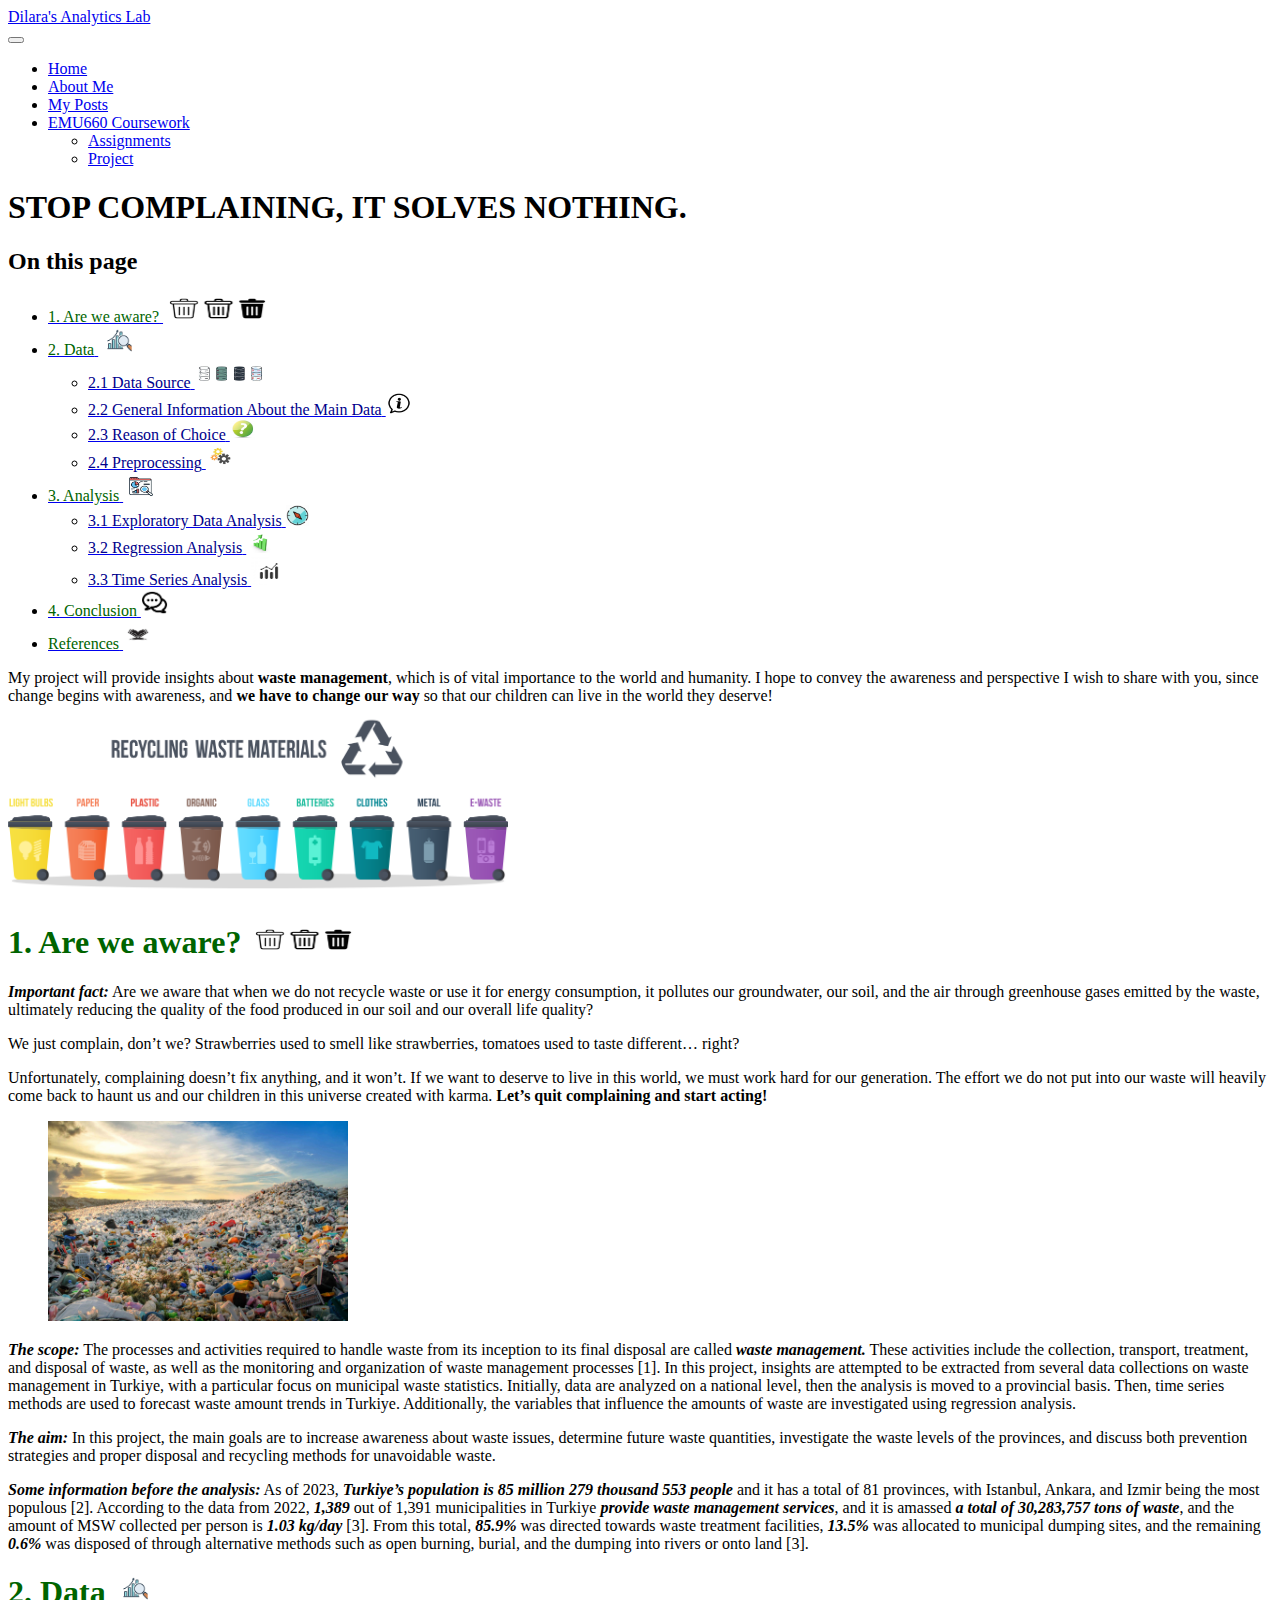
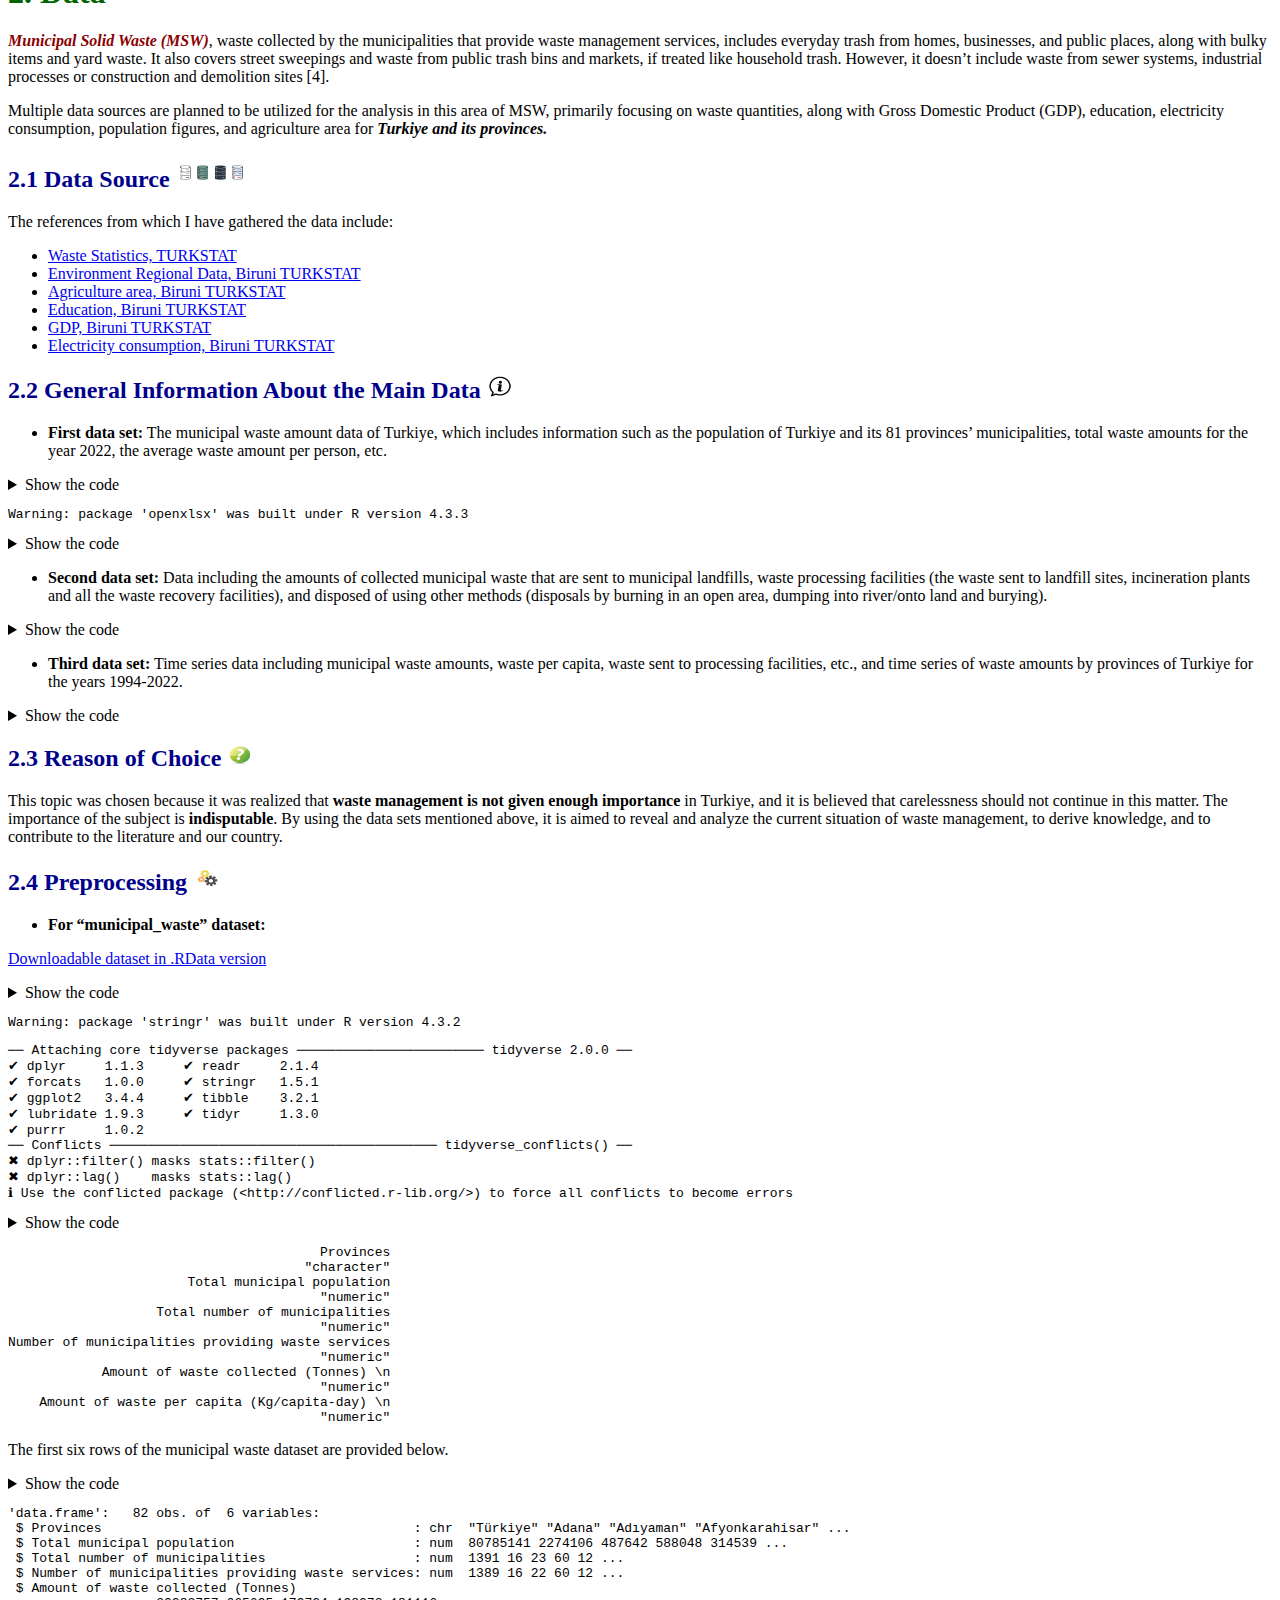
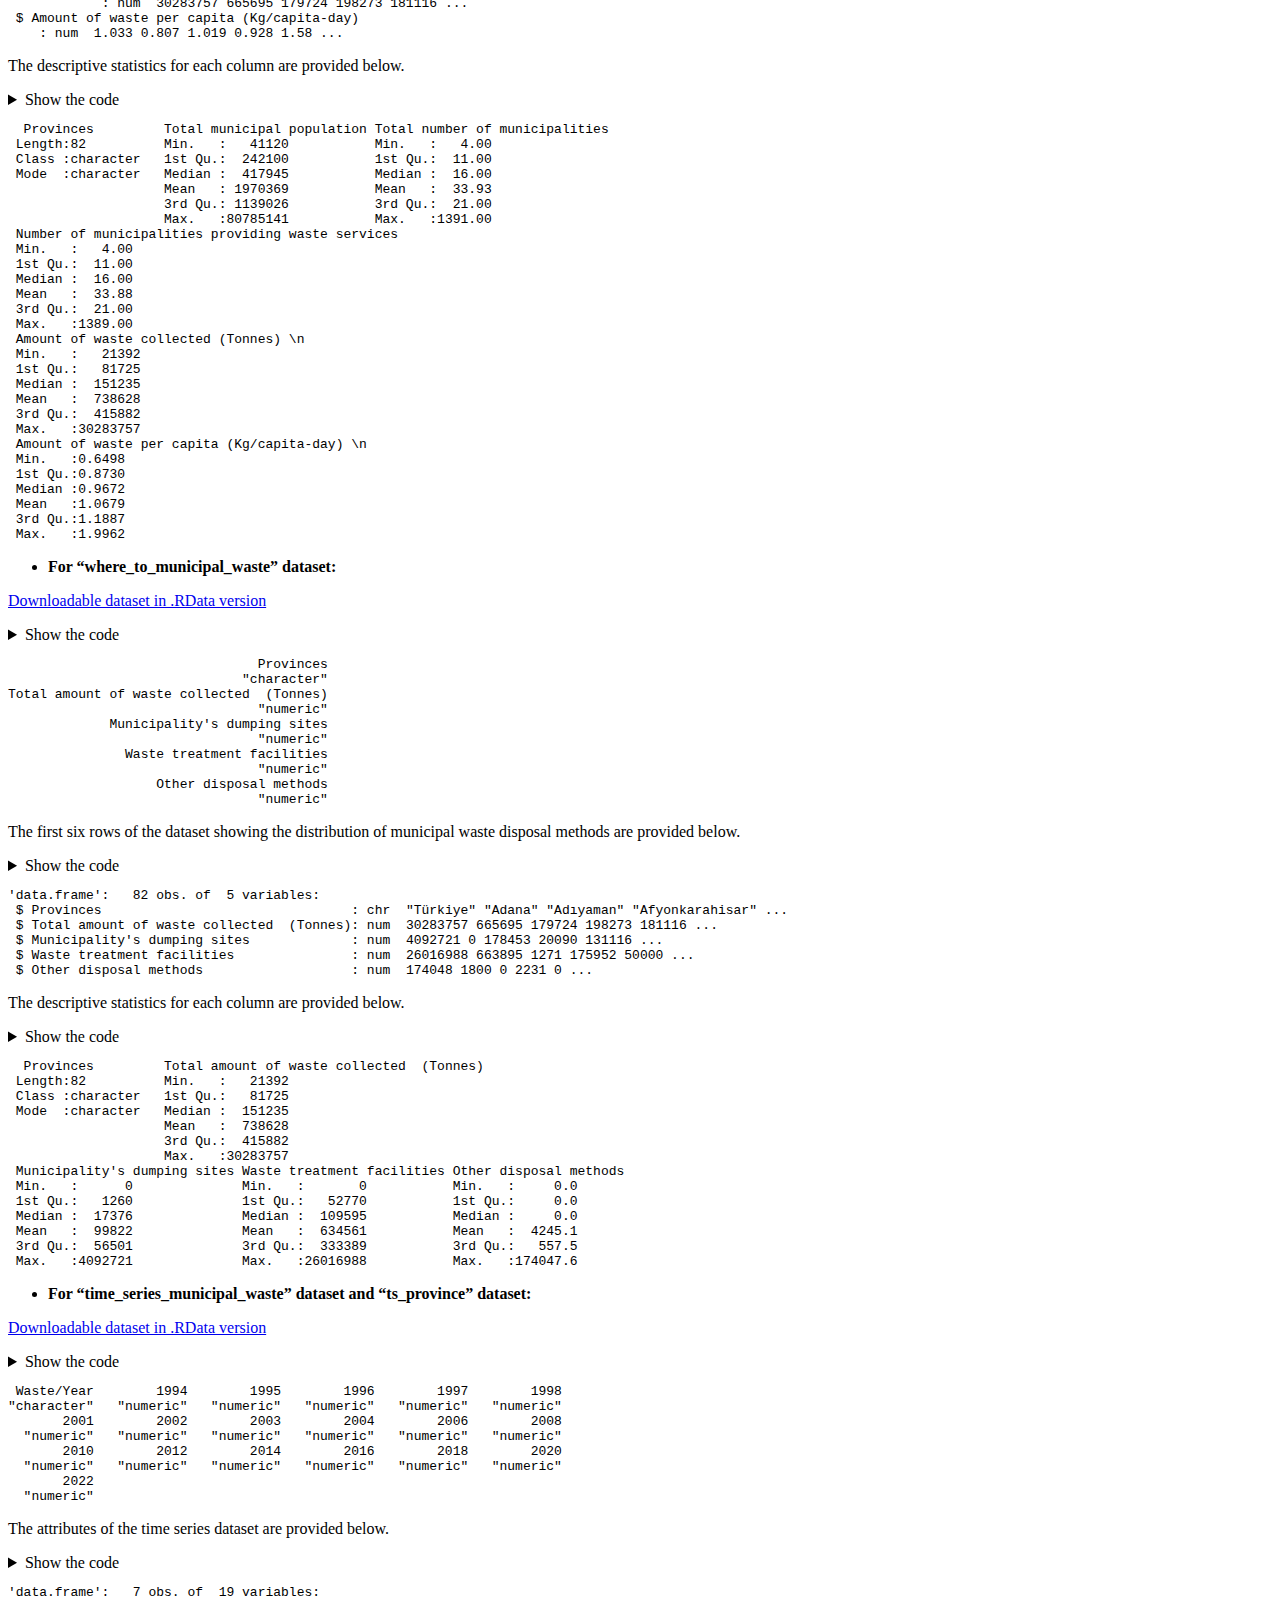
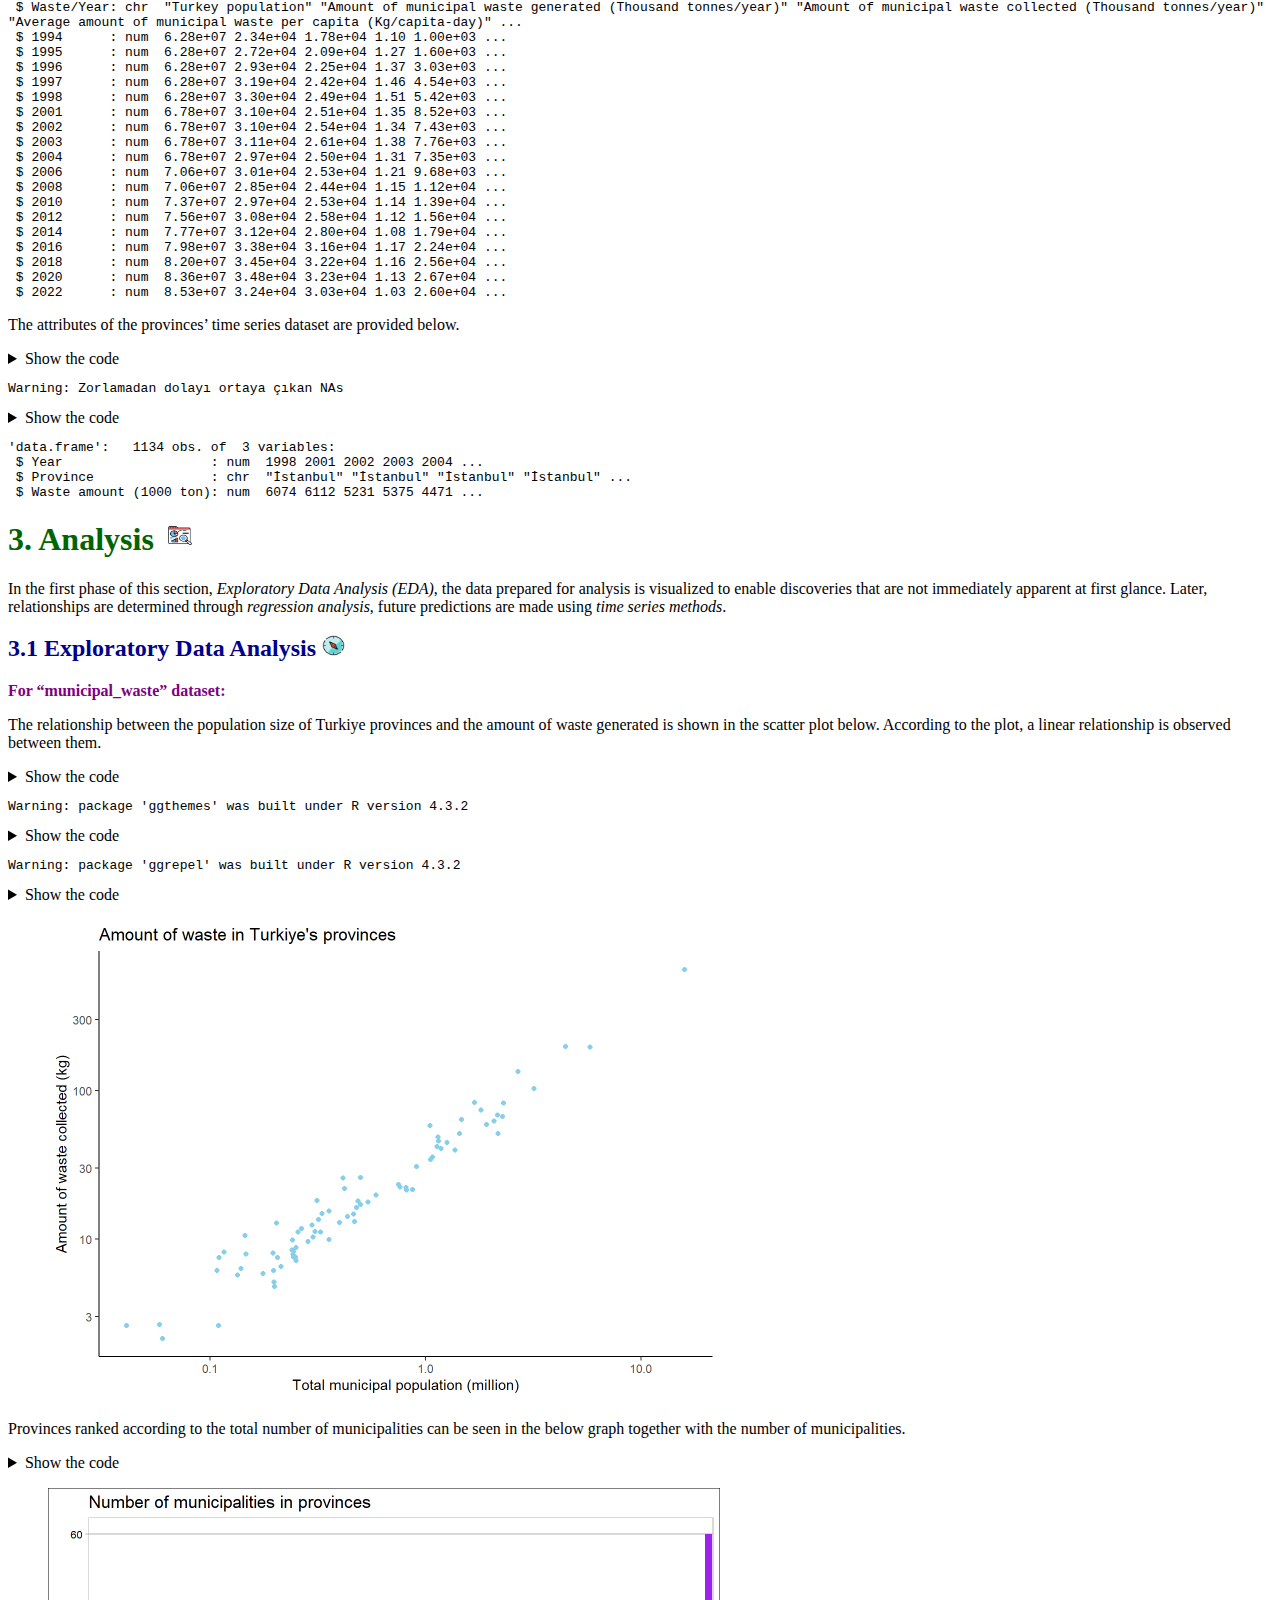
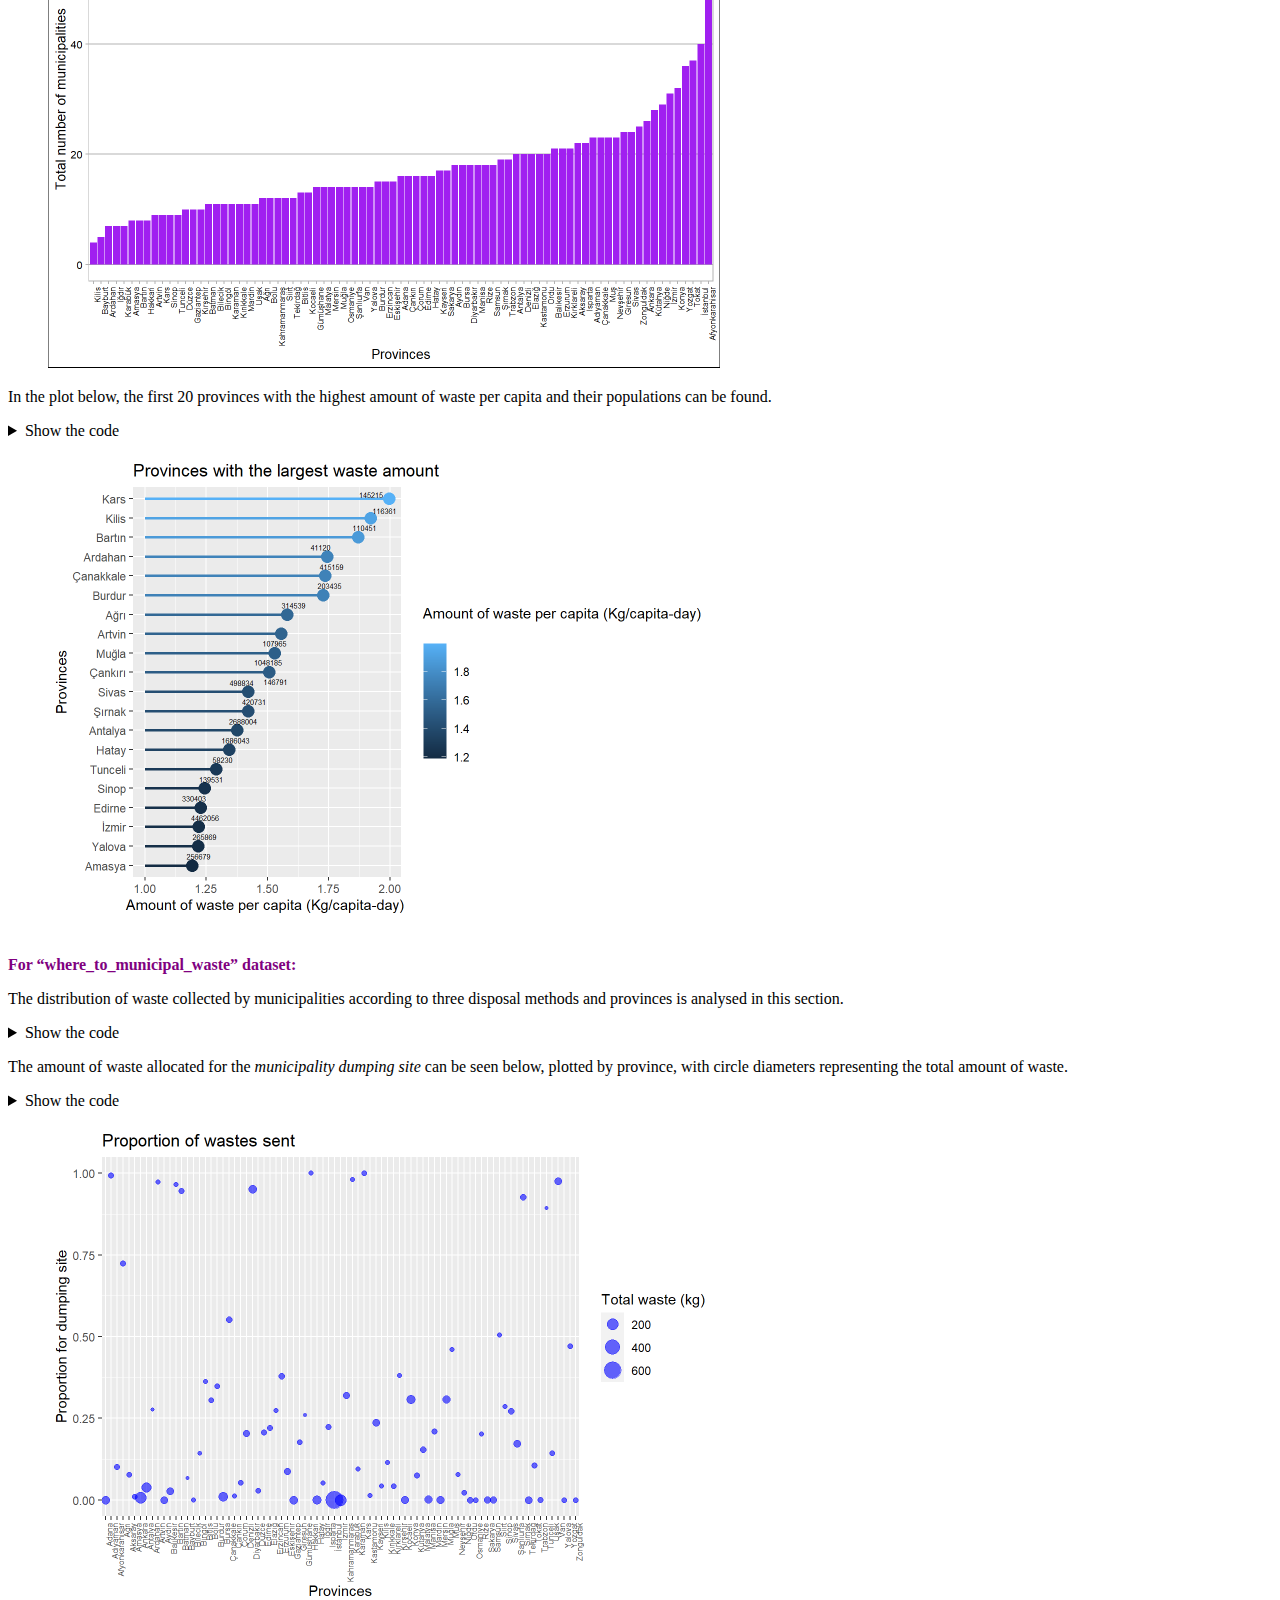
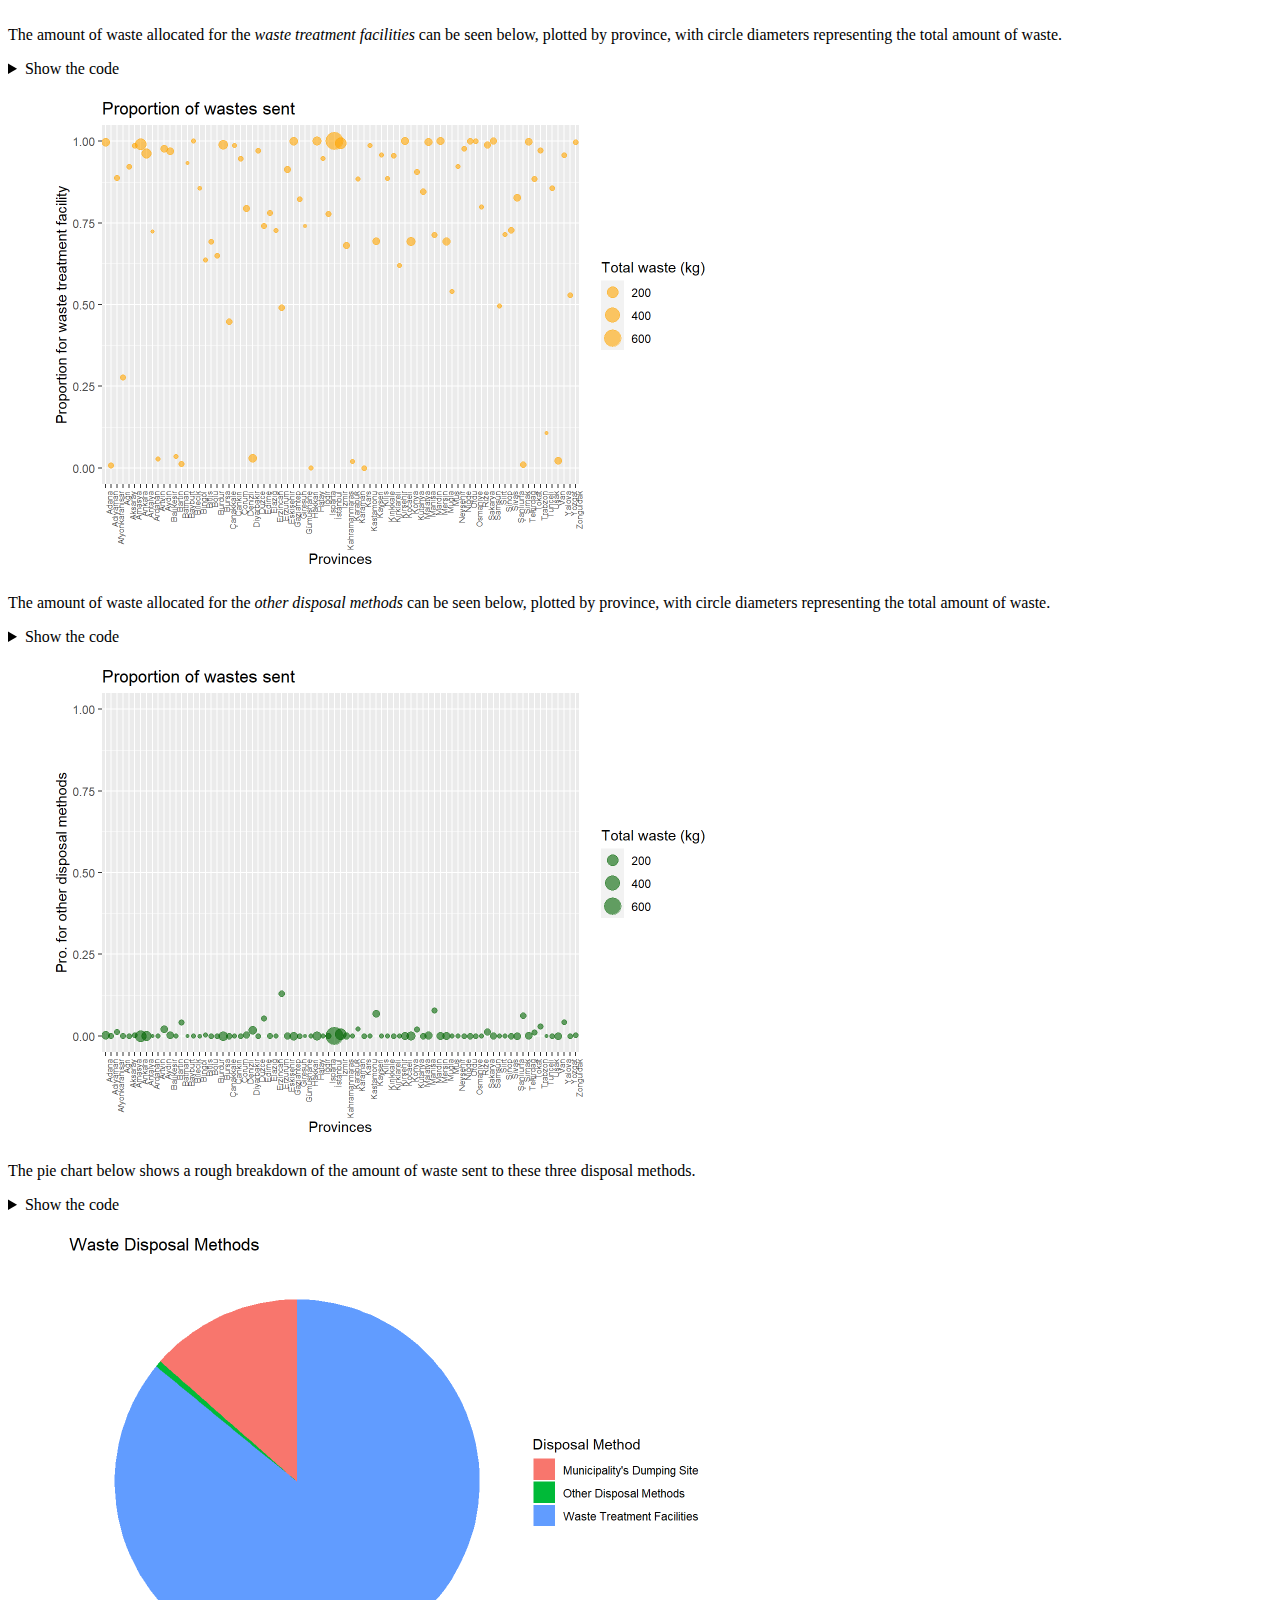
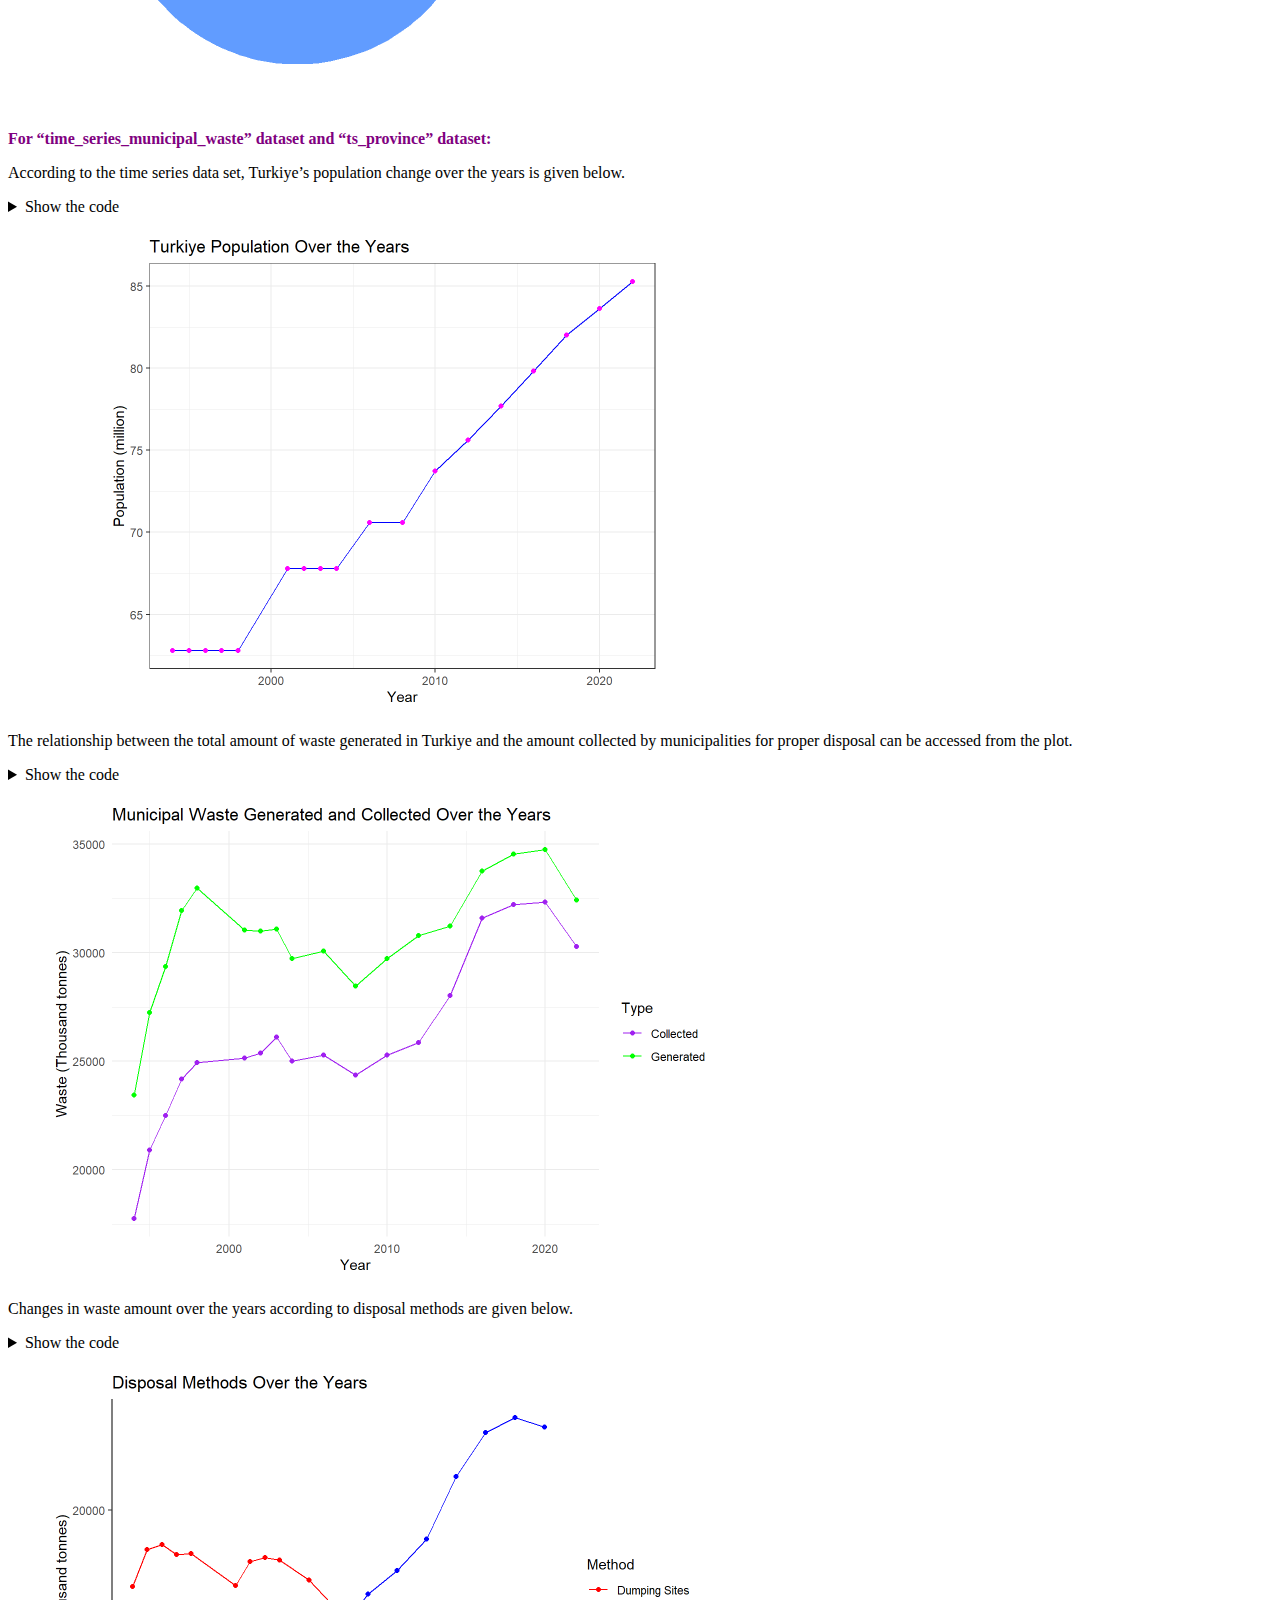
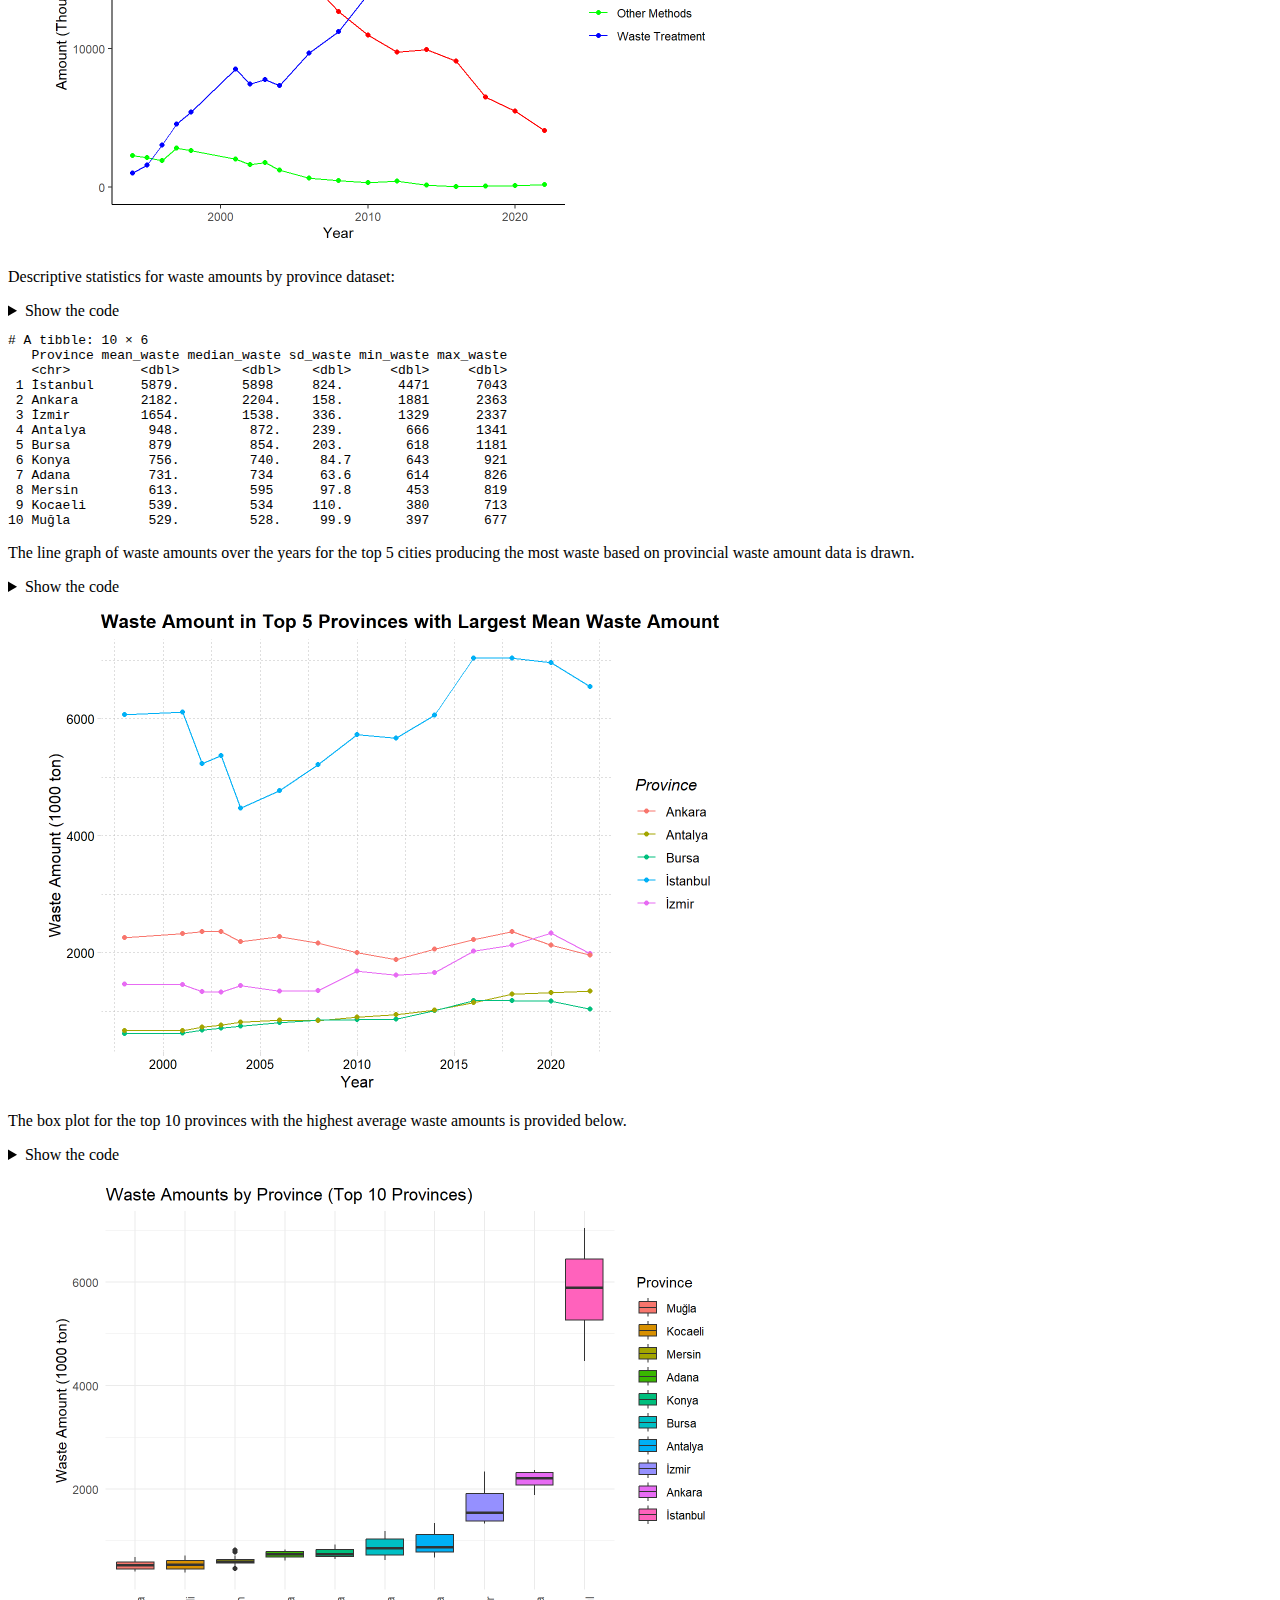
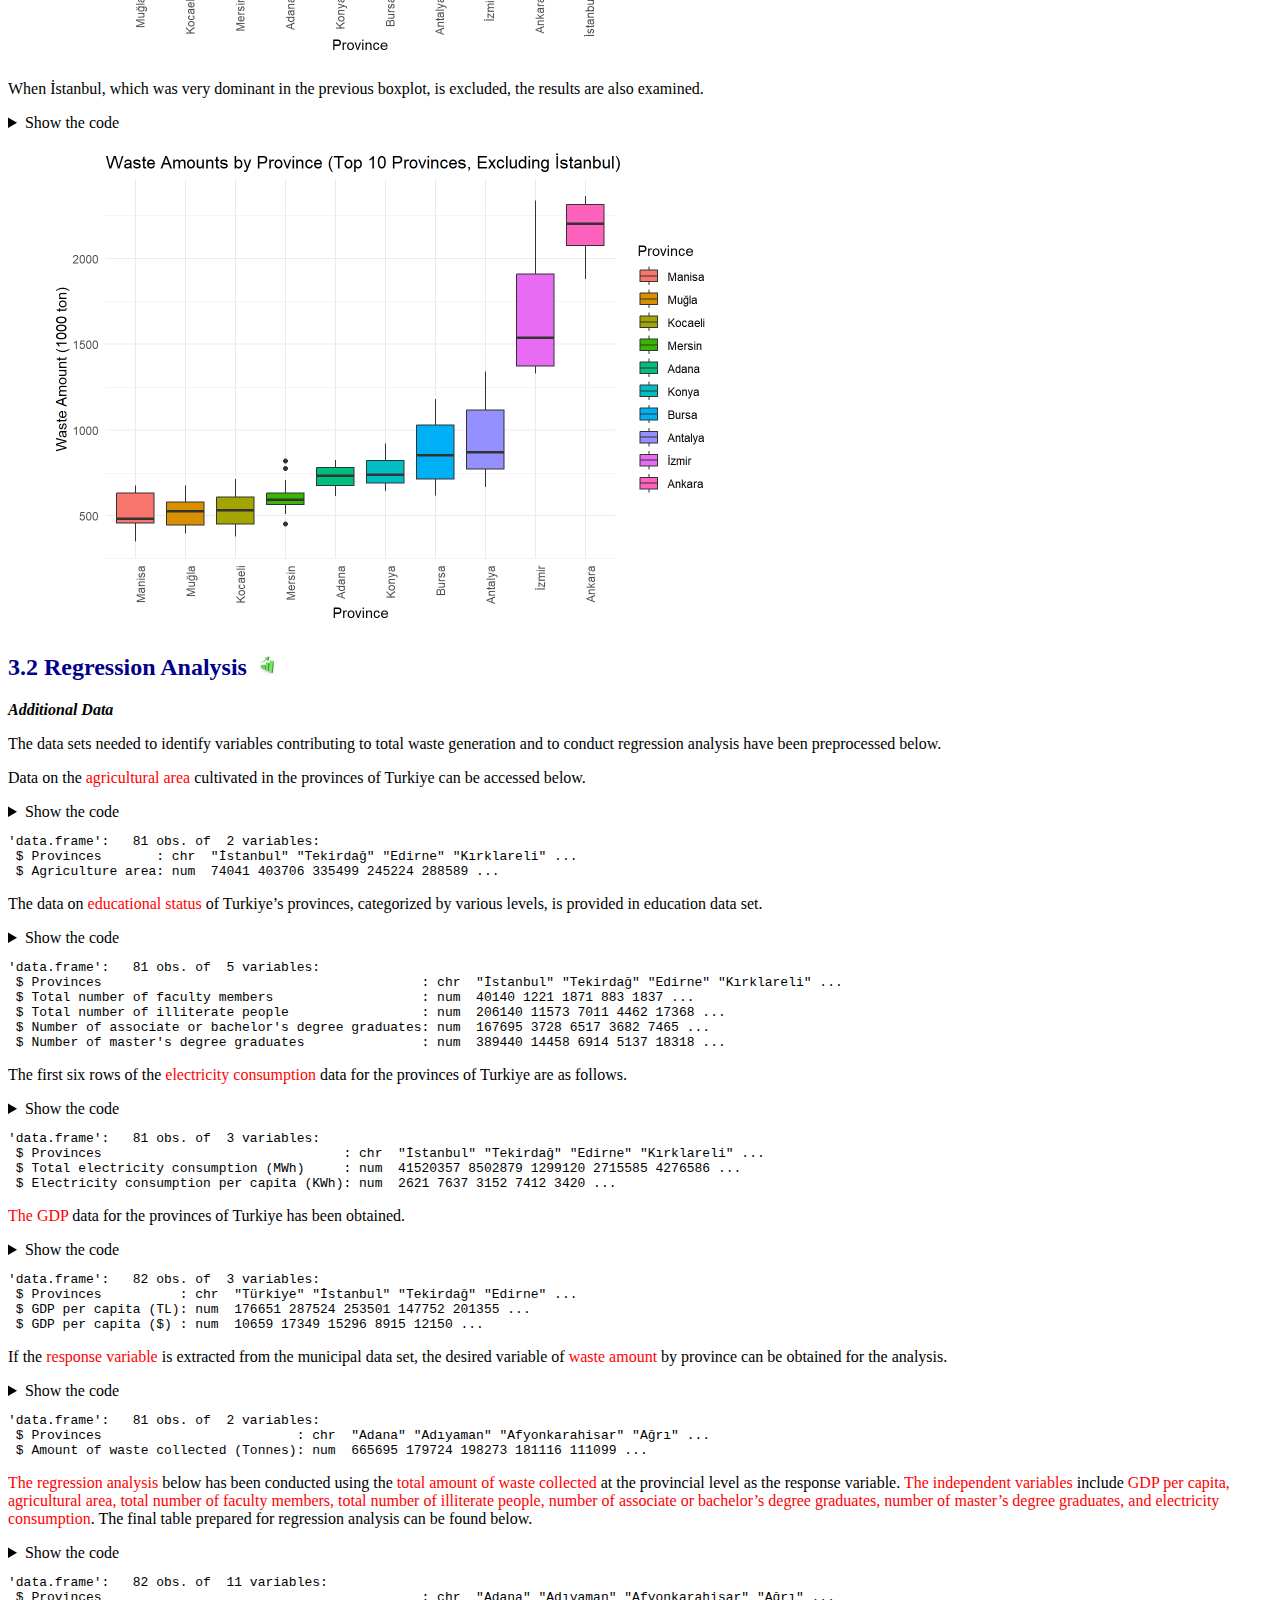
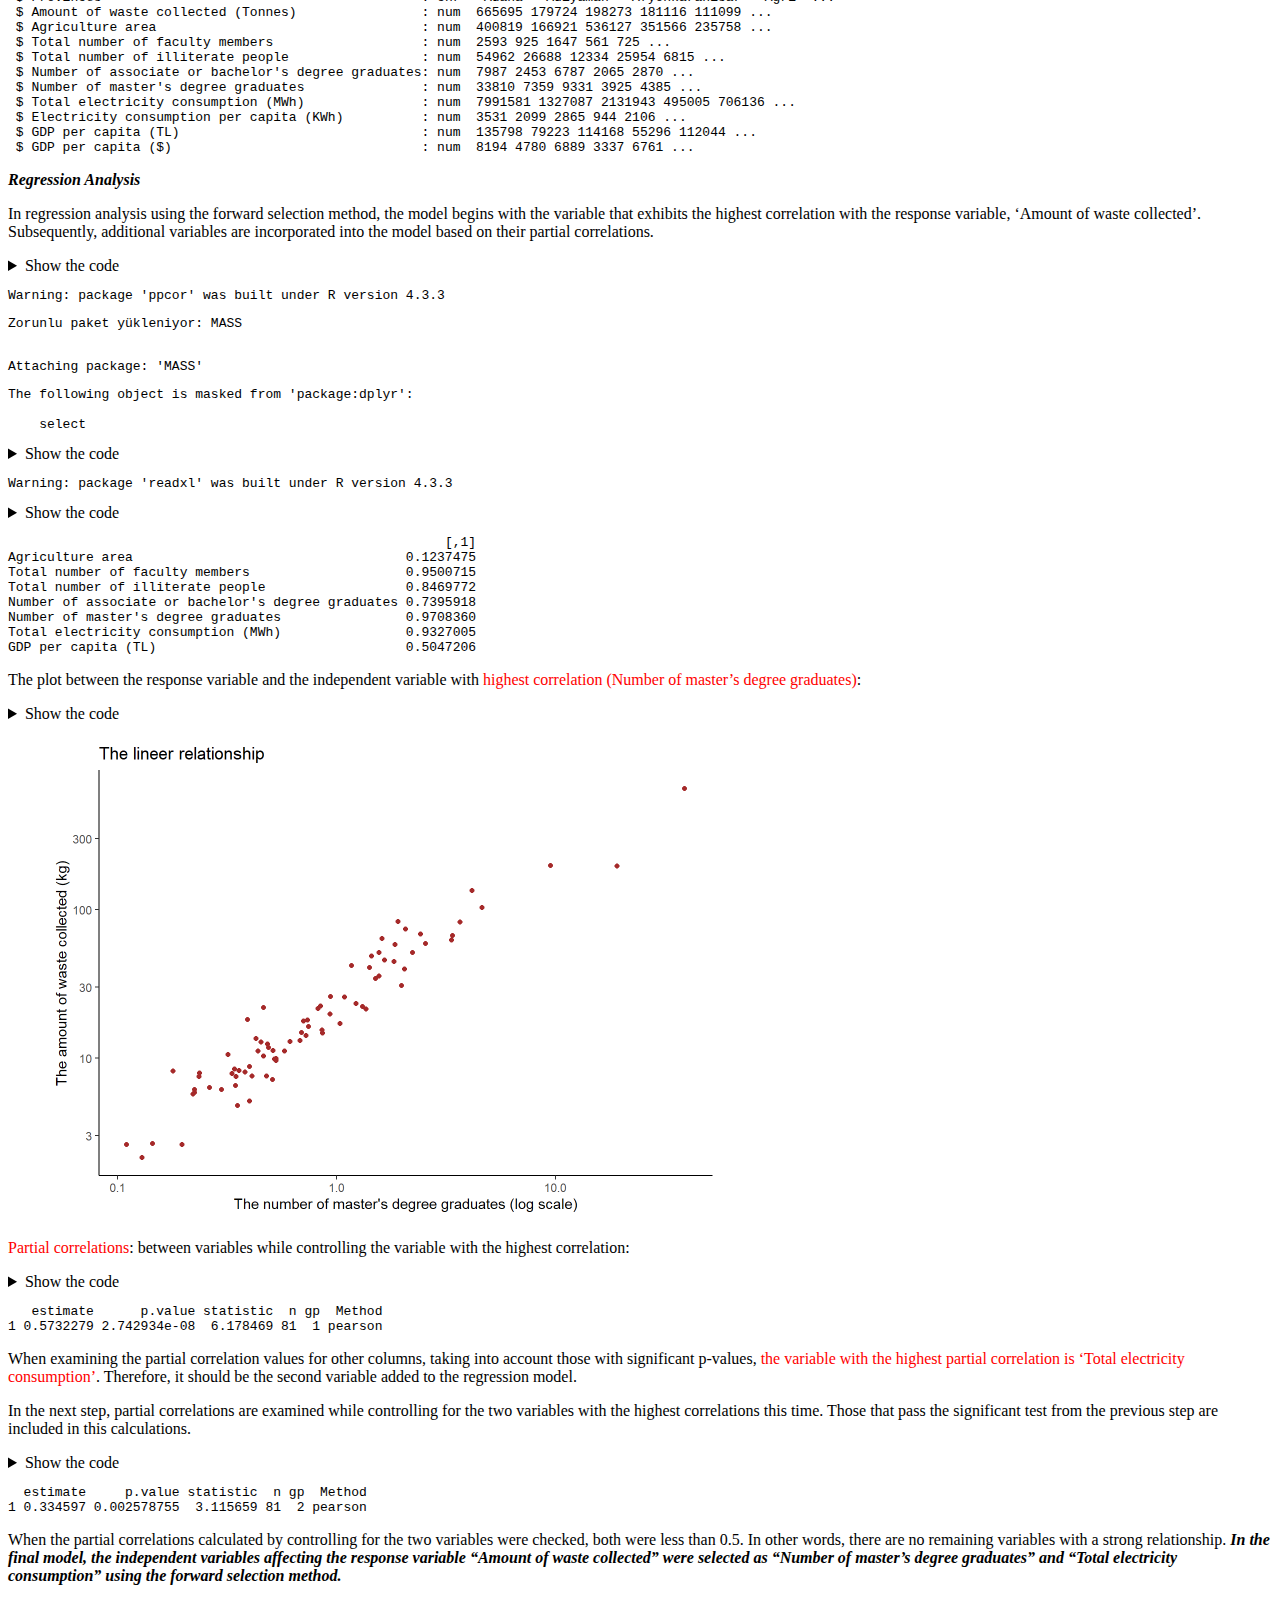
==== commit d6953da9: "LAST3" ====
--- a/project.html
+++ b/project.html
@@ -211,7 +211,7 @@
 <p><img src="assets/images/landfill-scaled.jpg" class="img-fluid quarto-figure quarto-figure-center" width="300" /></p>
 </figure>
 </div>
-<p><strong><em>The scope:</em></strong> The processes and activities required to handle waste from its inception to its final disposal are called <strong><em>waste management.</em></strong> These activities include the collection, transport, treatment, and disposal of waste, as well as the monitoring and organization of waste management processes [1]. In this project, insights are attempted to be extracted from several data collections on waste management in Turkiye, with a particular focus on municipal waste statistics. Initially, data are analyzed on a national level, then the analysis is moved to a provincial basis. Then, time series methods are used to forecast waste amount trends in Turkiye. Additionally, the variables that influence the amounts of waste and their effects by province are investigated using regression analysis.</p>
+<p><strong><em>The scope:</em></strong> The processes and activities required to handle waste from its inception to its final disposal are called <strong><em>waste management.</em></strong> These activities include the collection, transport, treatment, and disposal of waste, as well as the monitoring and organization of waste management processes [1]. In this project, insights are attempted to be extracted from several data collections on waste management in Turkiye, with a particular focus on municipal waste statistics. Initially, data are analyzed on a national level, then the analysis is moved to a provincial basis. Then, time series methods are used to forecast waste amount trends in Turkiye. Additionally, the variables that influence the amounts of waste are investigated using regression analysis.</p>
 <p><strong><em>The aim:</em></strong> In this project, the main goals are to increase awareness about waste issues, determine future waste quantities, investigate the waste levels of the provinces, and discuss both prevention strategies and proper disposal and recycling methods for unavoidable waste.</p>
 <p><strong><em>Some information before the analysis:</em></strong> As of 2023, <strong><em>Turkiye’s population is 85 million 279 thousand 553 people</em></strong> and it has a total of 81 provinces, with Istanbul, Ankara, and Izmir being the most populous [2]. According to the data from 2022, <strong><em>1,389</em></strong> out of 1,391 municipalities in Turkiye <strong><em>provide waste management services</em></strong>, and it is amassed <strong><em>a total of 30,283,757 tons of waste</em></strong>, and the amount of MSW collected per person is <strong><em>1.03 kg/day</em></strong> [3]. From this total, <strong><em>85.9%</em></strong> was directed towards waste treatment facilities, <strong><em>13.5%</em></strong> was allocated to municipal dumping sites, and the remaining <strong><em>0.6%</em></strong> was disposed of through alternative methods such as open burning, burial, and the dumping into rivers or onto land [3].</p>
 </section>
@@ -791,7 +791,7 @@
 </div>
 </div>
 </div>
-<p>The relationship between the total amount of waste generated in Turkey and the amount collected by municipalities for proper disposal can be accessed from the plot.</p>
+<p>The relationship between the total amount of waste generated in Turkiye and the amount collected by municipalities for proper disposal can be accessed from the plot.</p>
 <div class="cell">
 <details class="code-fold">
 <summary>Show the code</summary>
@@ -1392,7 +1392,7 @@
 <section id="time-series-analysis" class="level2">
 <h2><span style="color:darkblue">3.3 Time Series Analysis</span> <img src="assets/images/model.jpg" width="36" height="28" /></h2>
 <p>The MSW time series data for Turkiye lacks values for some intermediate years (e.g. 2017, 2019, 2021, etc.), which implies that time series analysis must be conducted under incomplete information. In this respect, <strong>Grey Prediction (GP)</strong> is a powerful forecasting approach to effectively manage the forecast analysis for MSW [6]. This method is particularly advantageous when data availability is limited, as it requires only a few data points to construct reliable models [6]. The core idea of GP involves transforming a complex data series into a more predictable one using a set of operations, such as the Accumulated Generating Operator (AGO), the Inverse Accumulating Operator (IAGO) and Grey Model (GM) [6].</p>
-<p>The ExoplanetX greyforecasting R package is used to apply grey prediction models to the MSW time series [7]. All GP models included in the package are applied to the data in the background, and the best model in terms of performance is provided along with its accuracy and 5-year forecasting results.</p>
+<p>The ExoplanetX greyforecasting R package is used to apply GP models to the MSW time series [7]. All GP models included in the package are applied to the data in the background, and the best model in terms of performance is provided along with its accuracy and 5-year forecasting results.</p>
 <p>The GP models in the package are as follows (*):</p>
 <ol type="1">
 <li><p><strong>gm:</strong> Grey Model (1,1), It’s a first-order differential equation model with one variable.</p></li>
@@ -1762,7 +1762,7 @@
 </section>
 <section id="conclusion" class="level1">
 <h1><span style="color:darkgreen">4. Conclusion</span> <img src="assets/images/discussion.png" class="img-fluid" width="27" /></h1>
-<p>Effective planning of solid waste management systems depends on analysing and forecasting MSW flows. Accordingly, analysing waste quantity data is crucial for informed decision-making and strategic planning related to waste management in Turkiye. In this respect, the aim of this study is to analyse and forecast municipal solid waste (MSW) quantities in Turkiye by examining socio-economic factors through regression analysis and applying time series models for forecasting.</p>
+<p>Effective planning of solid waste management systems depends on analysing and forecasting MSW flows. Accordingly, analysing waste quantity data is crucial for informed decision-making and strategic planning related to waste management in Turkiye. In this respect, the aim of this study is to analyse and forecast MSW quantities in Turkiye by examining socio-economic factors through regression analysis and applying time series models for forecasting.</p>
 <p>Firstly, EDA was applied to the dataset to reveal the underlying relationships and patterns in the data. Factors (economic, education, agriculture, electricity, etc.) that are thought to affect the amount of waste are added as data and a regression analysis is performed. As a result, a model using the number of master’s degree graduates in relation to the amount of waste was established and proved to be accurate.</p>
 <p>Then, time series models were evaluated to predict future MSW quantities. Since the structure of the dataset is discrete with no regular values in intermediate periods, it was decided that GP methods are appropriate. Among the GP models, the DGM model was found to be the most appropriate model for the given data due to its discrete nature and high accuracy, as indicated by the RMSE performance measure. The observed upward trend in waste generation is in line with Turkiye’s historical data and emphasizes the increasing challenge of waste management in urban areas.</p>
 <p>Strategic decision-making in waste management systems are crucial to overcome these challenges. The findings underline the necessity of sustainable waste management practices and sound policies to reduce the environmental impacts of increasing waste generation.</p>
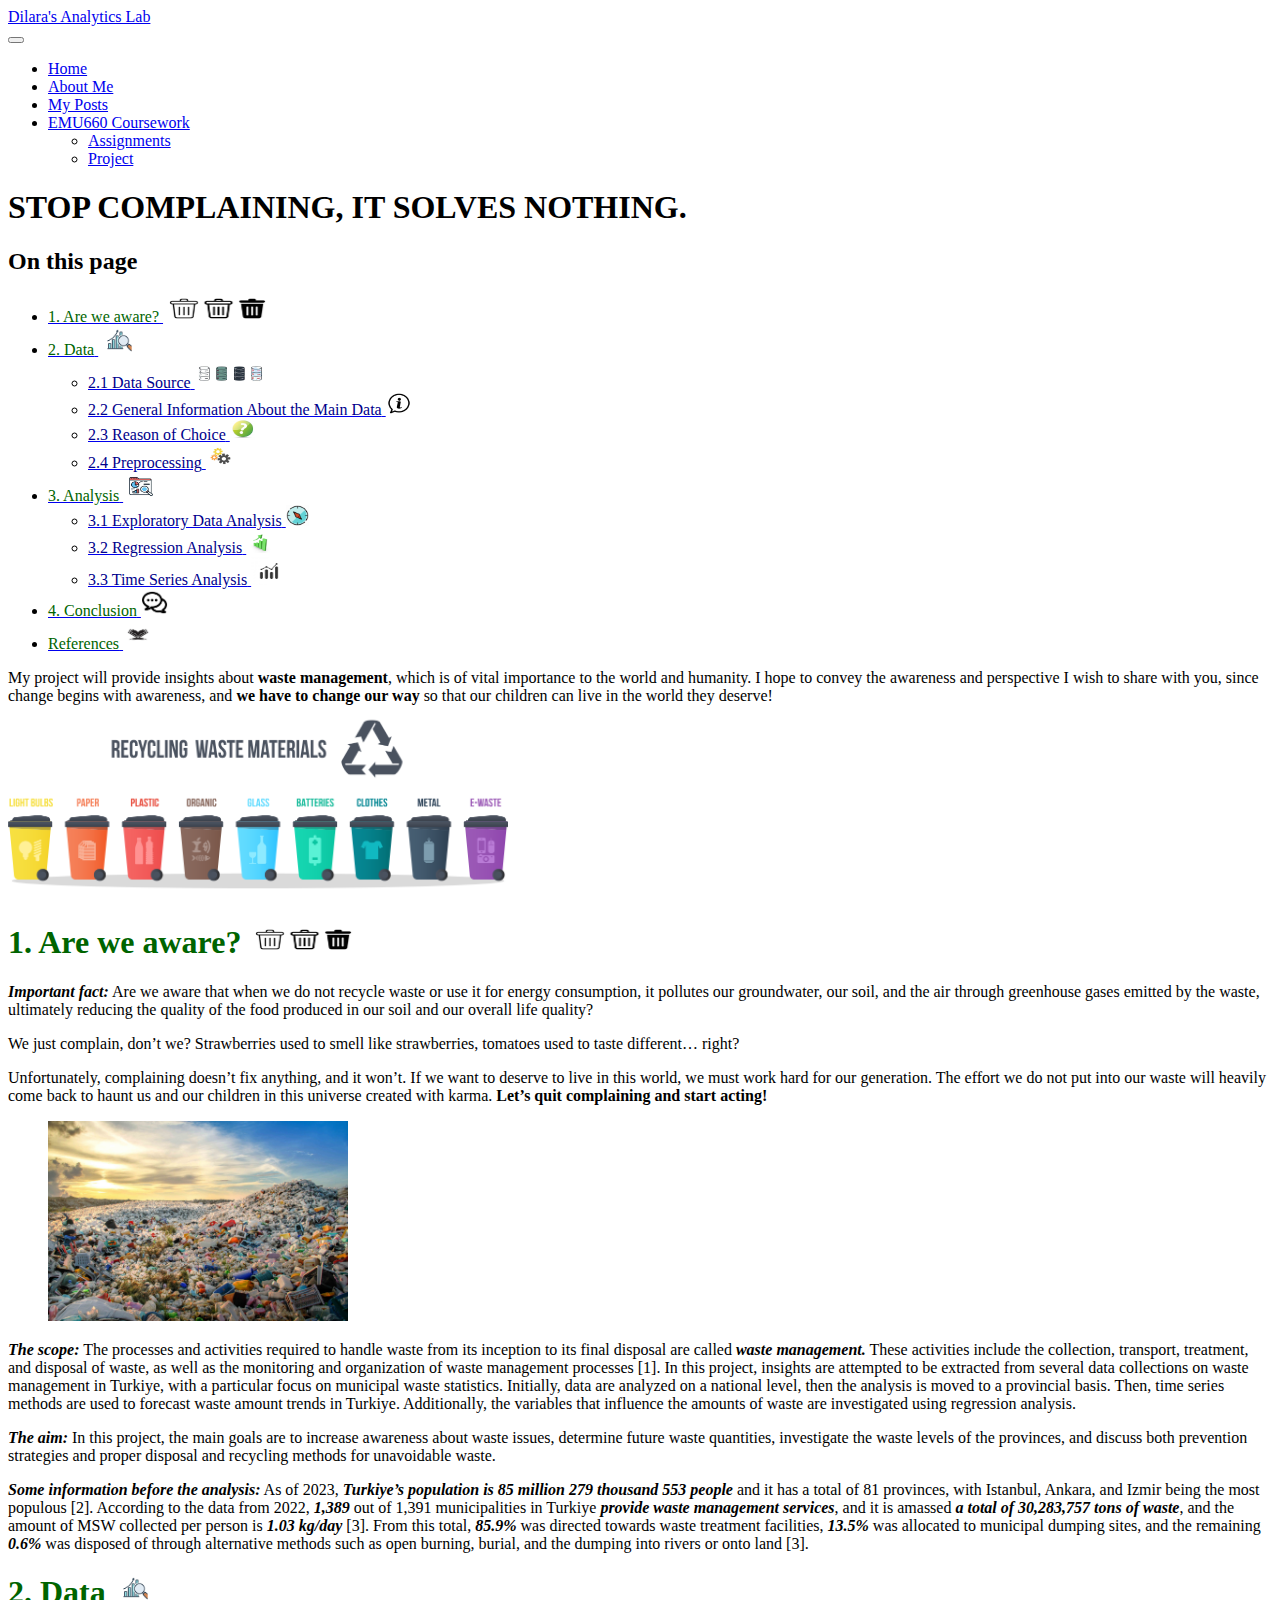
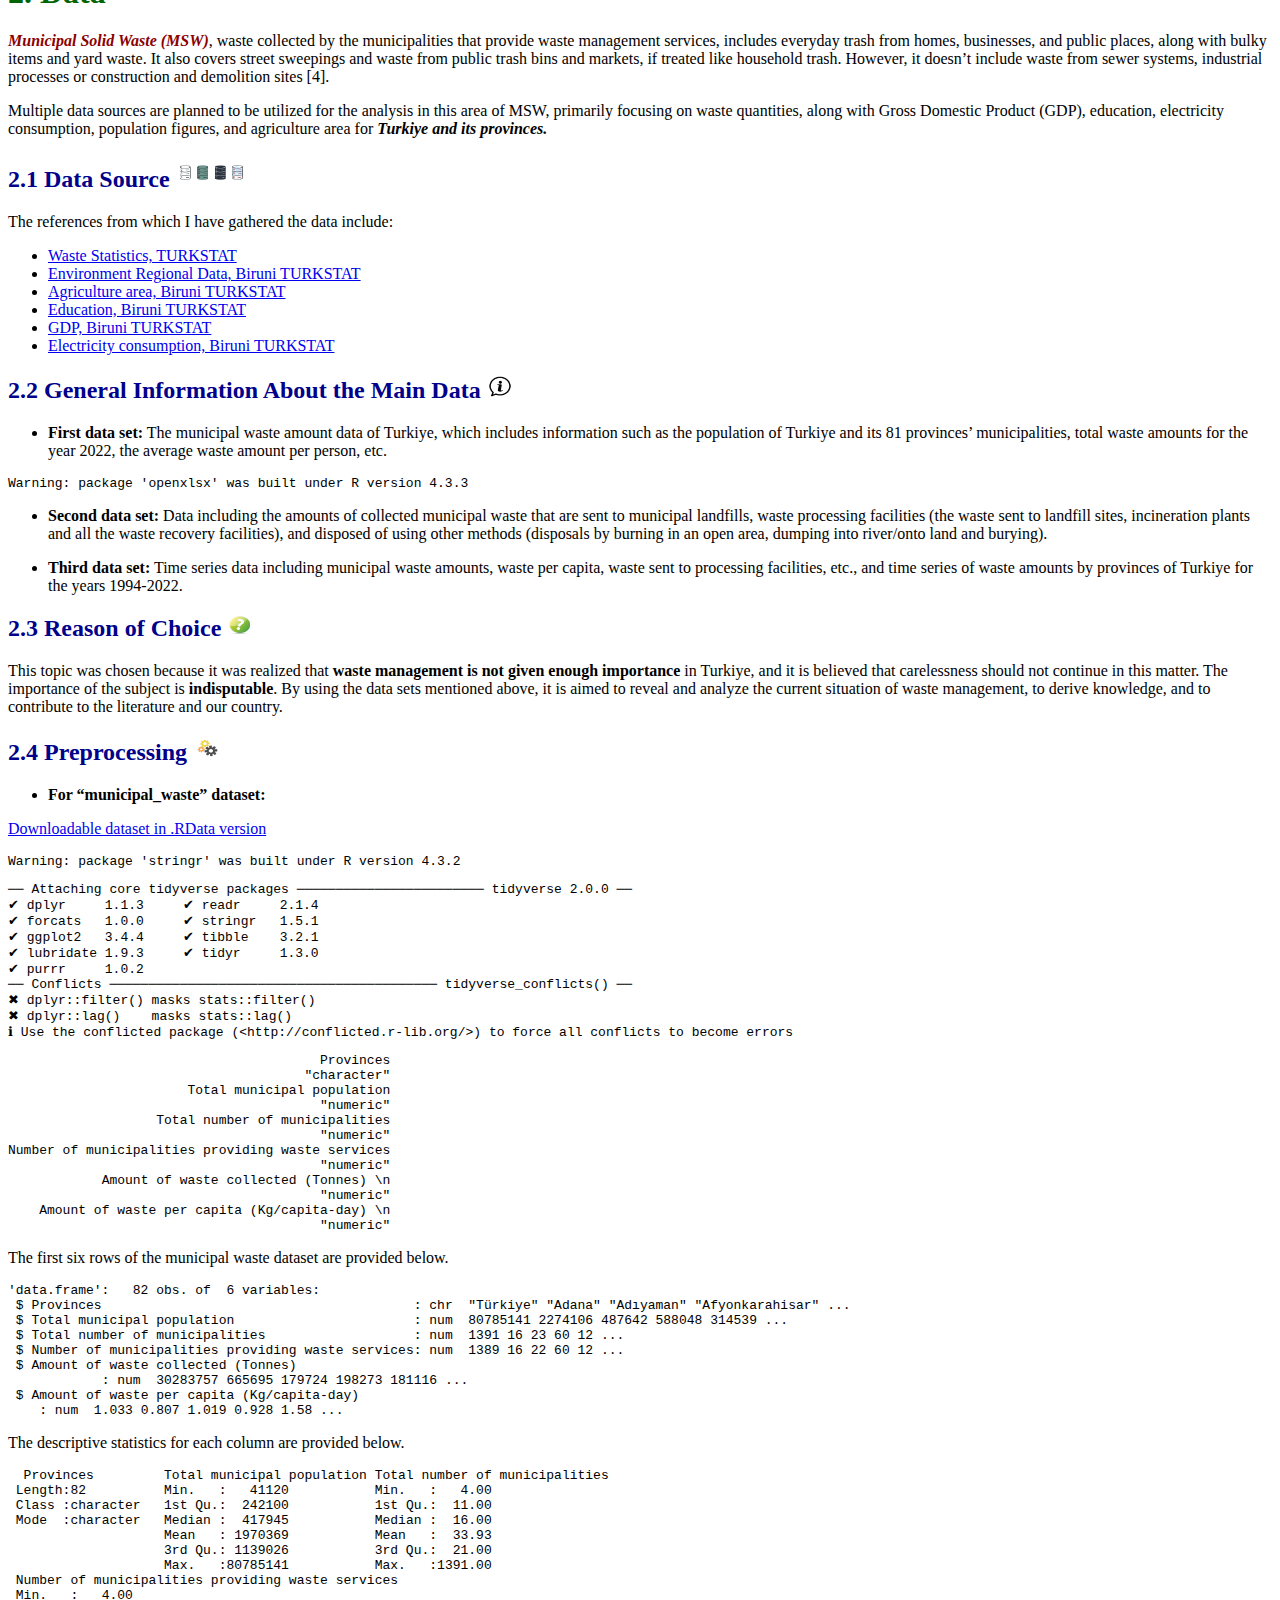
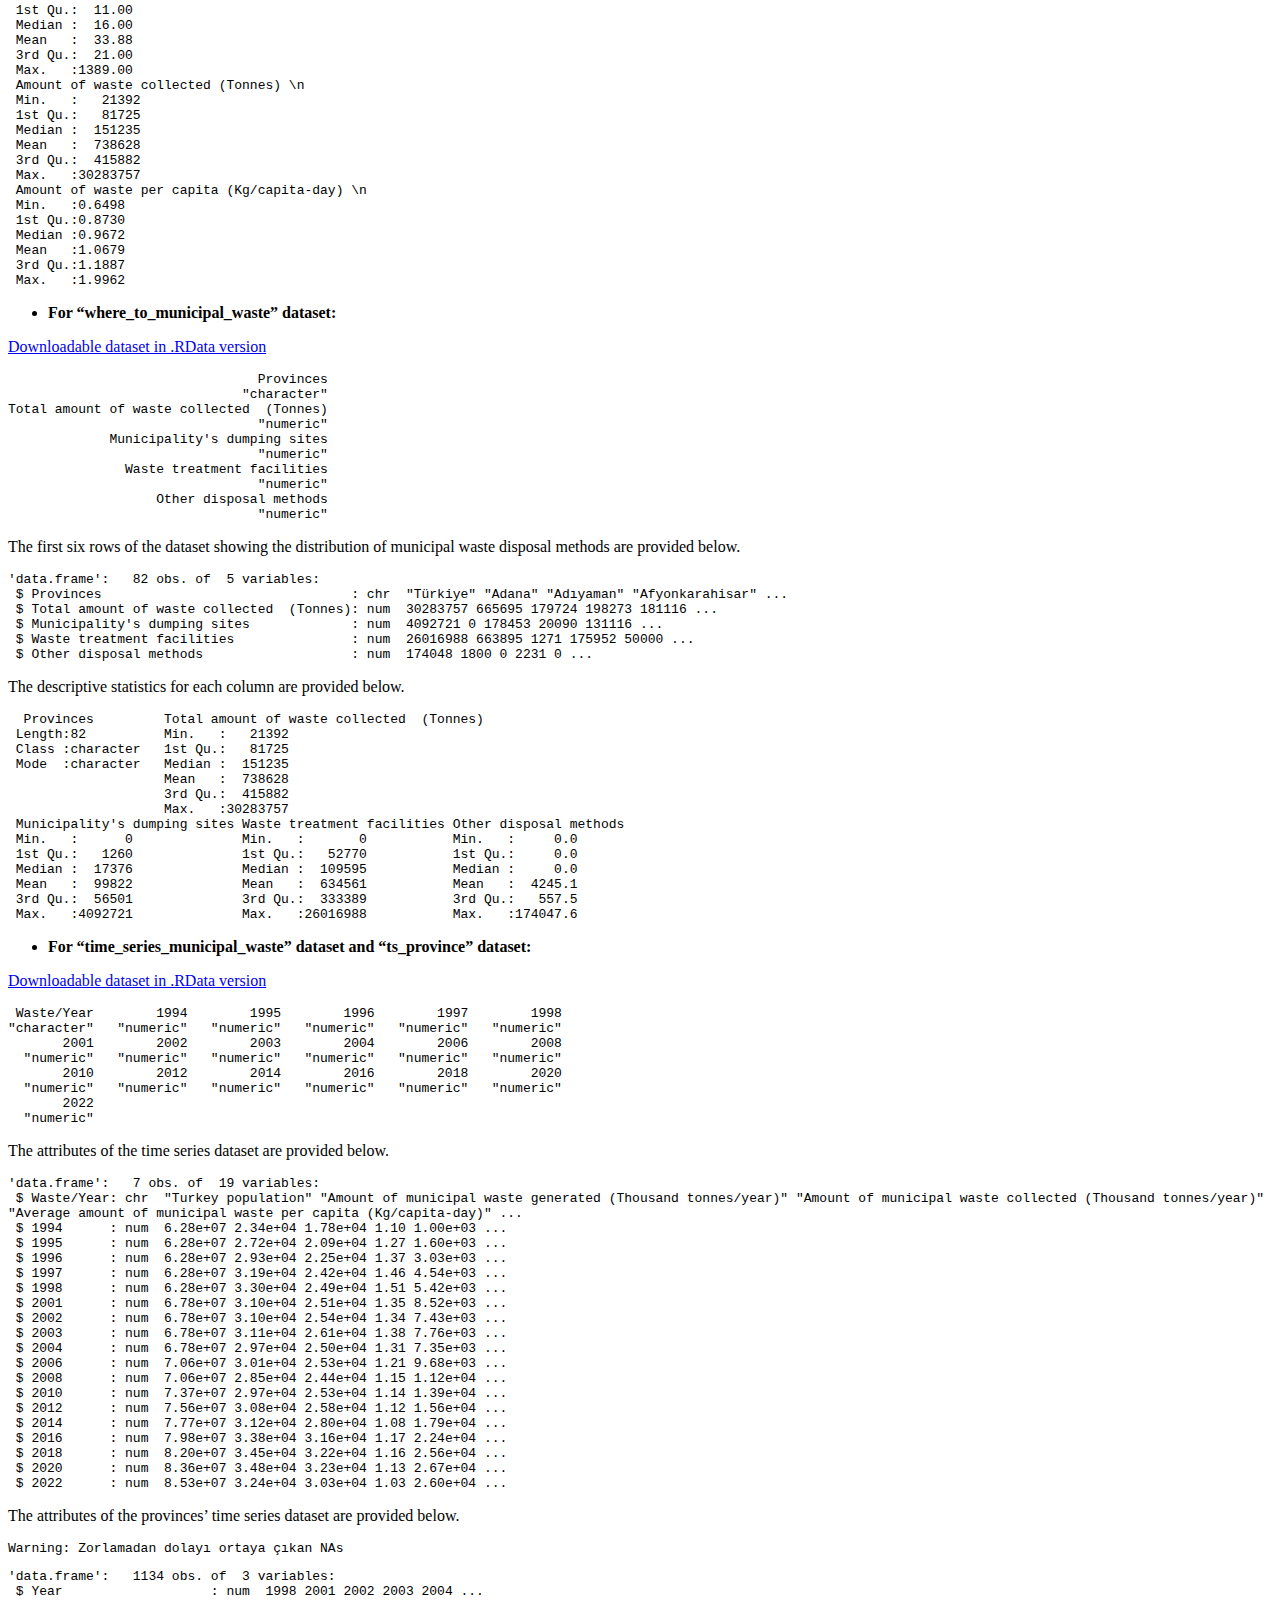
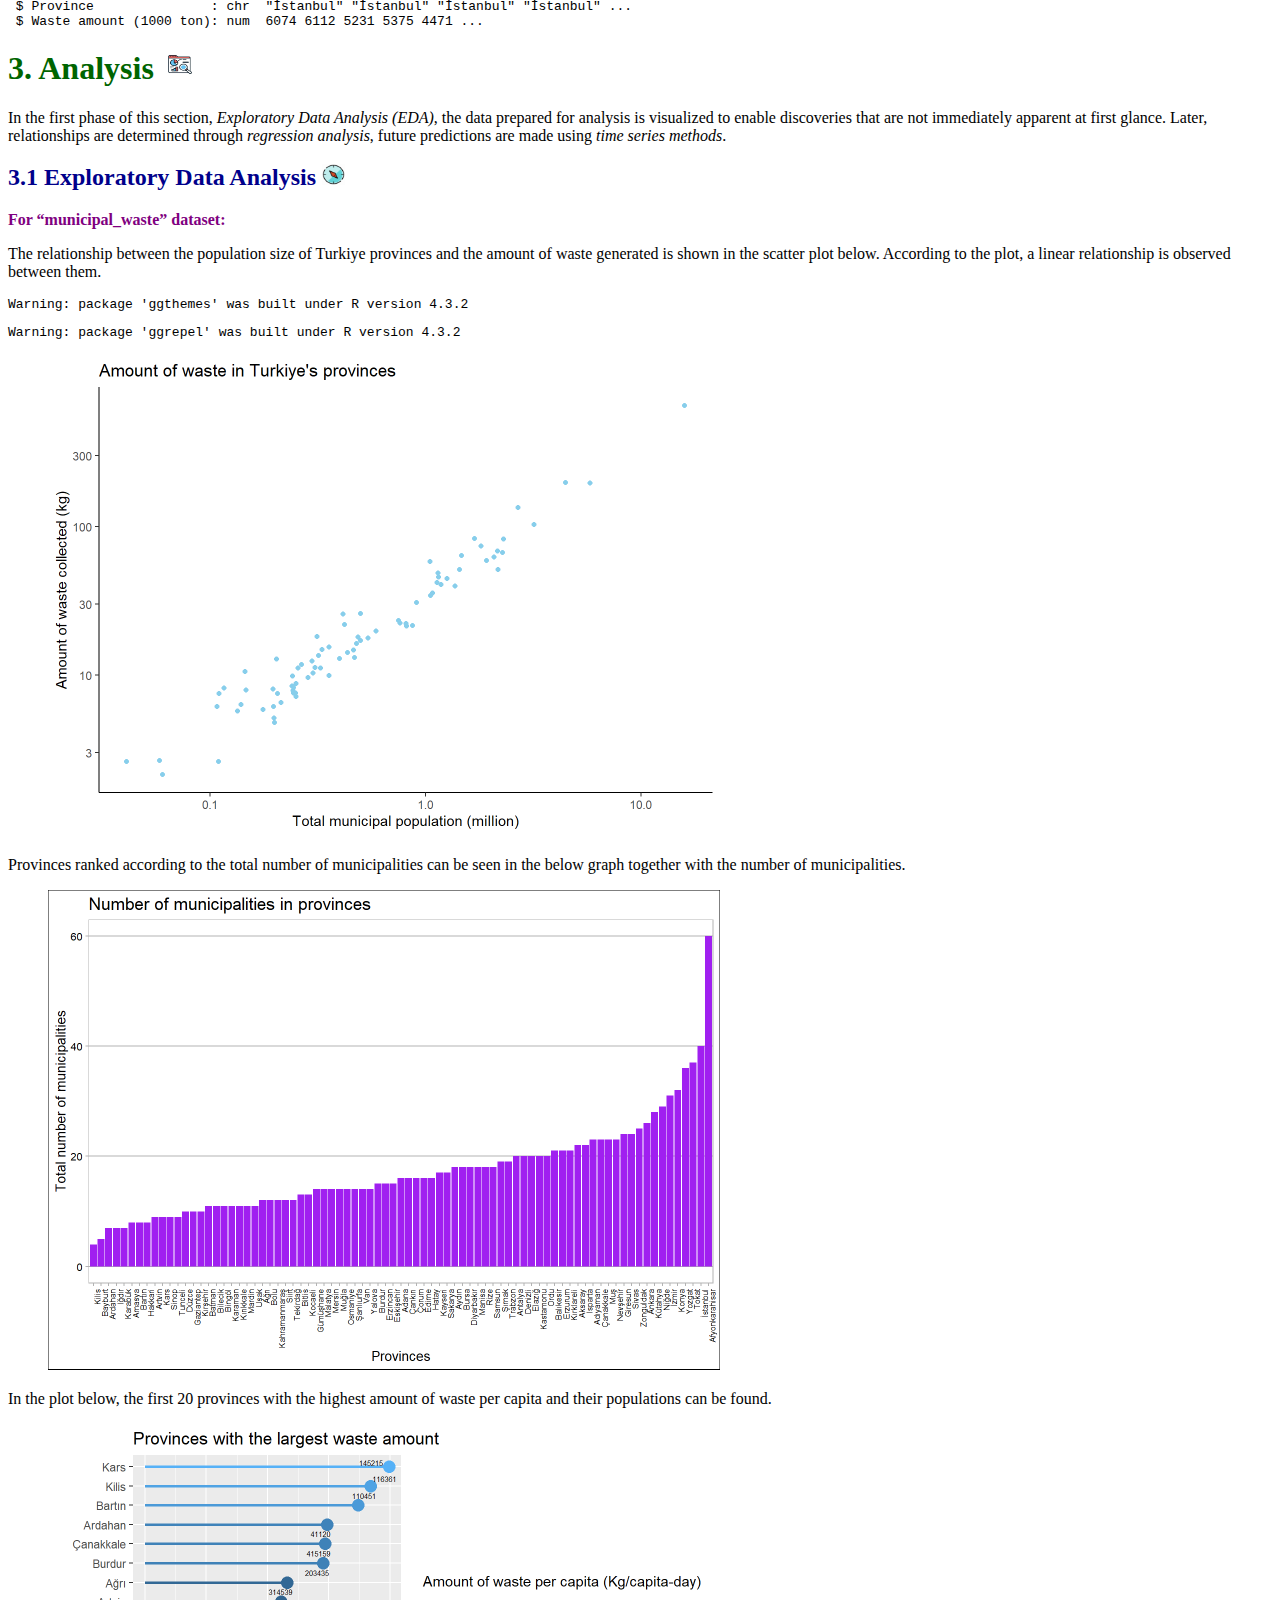
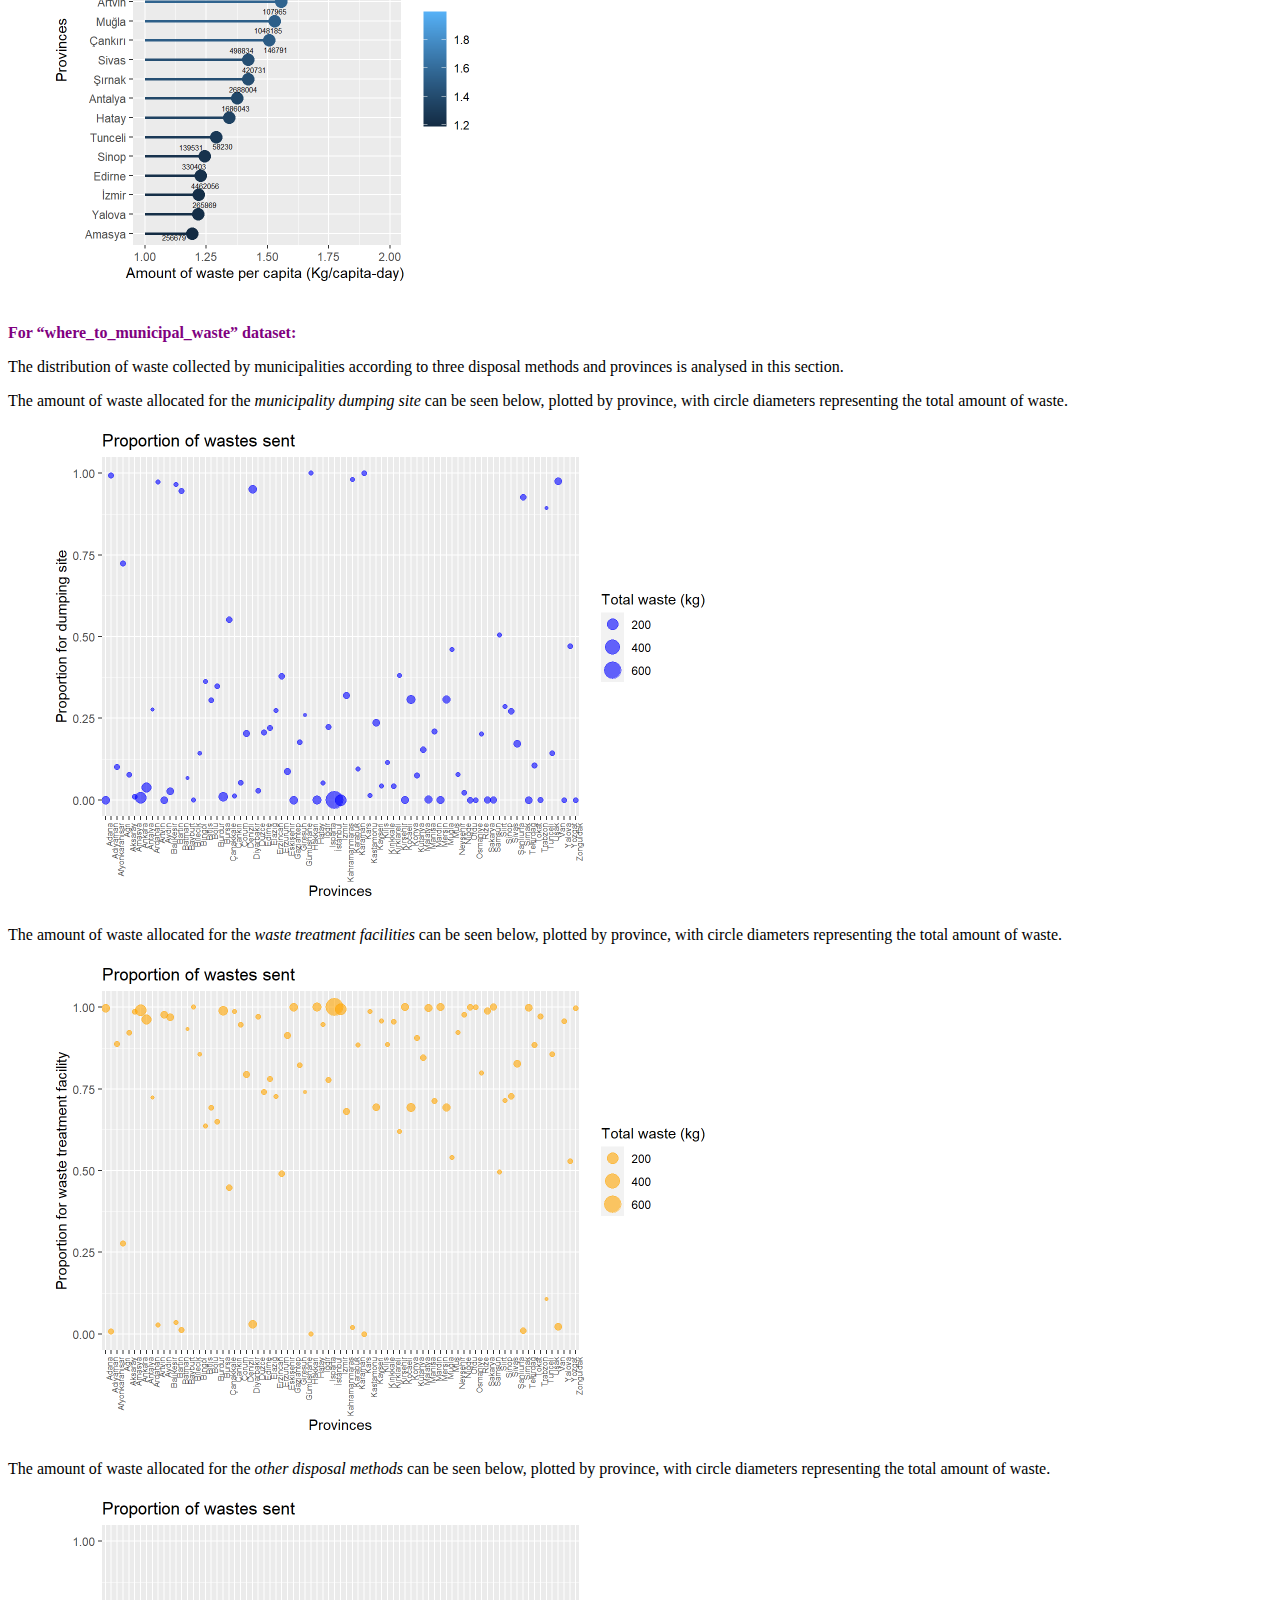
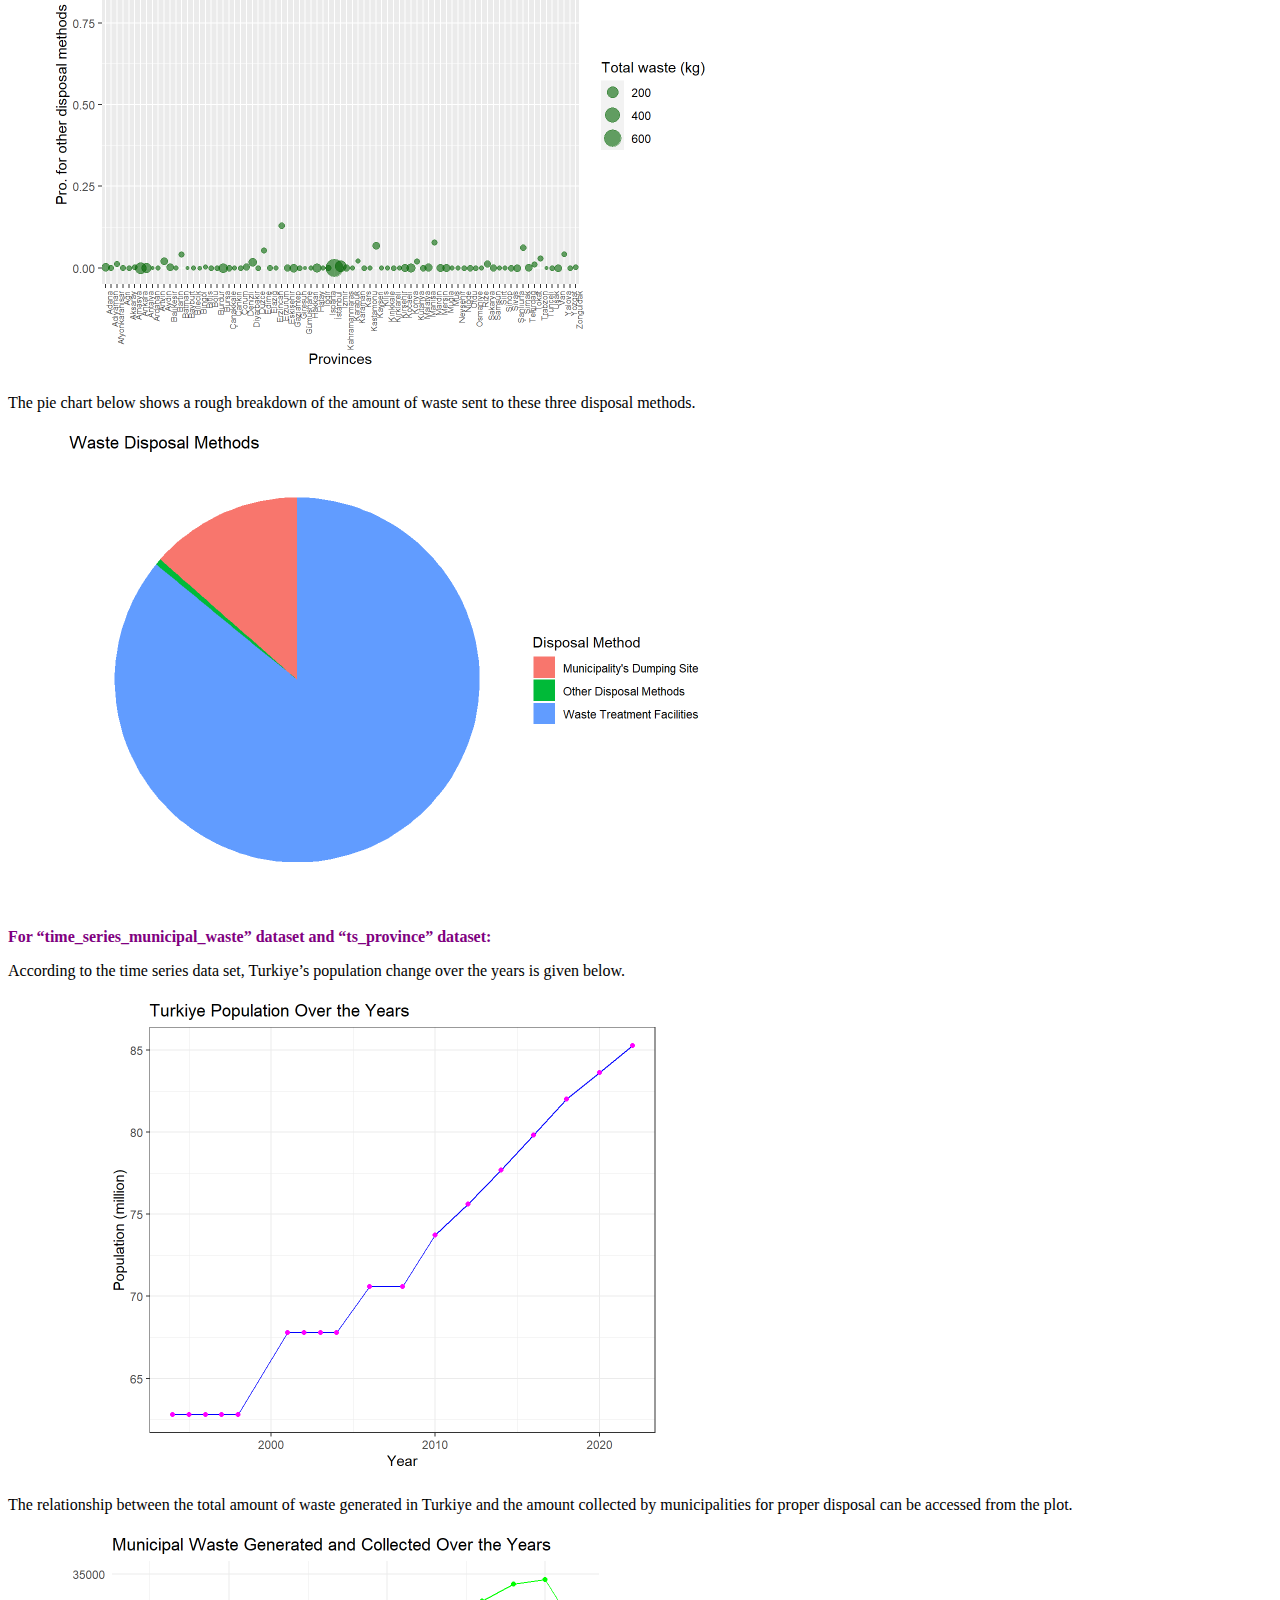
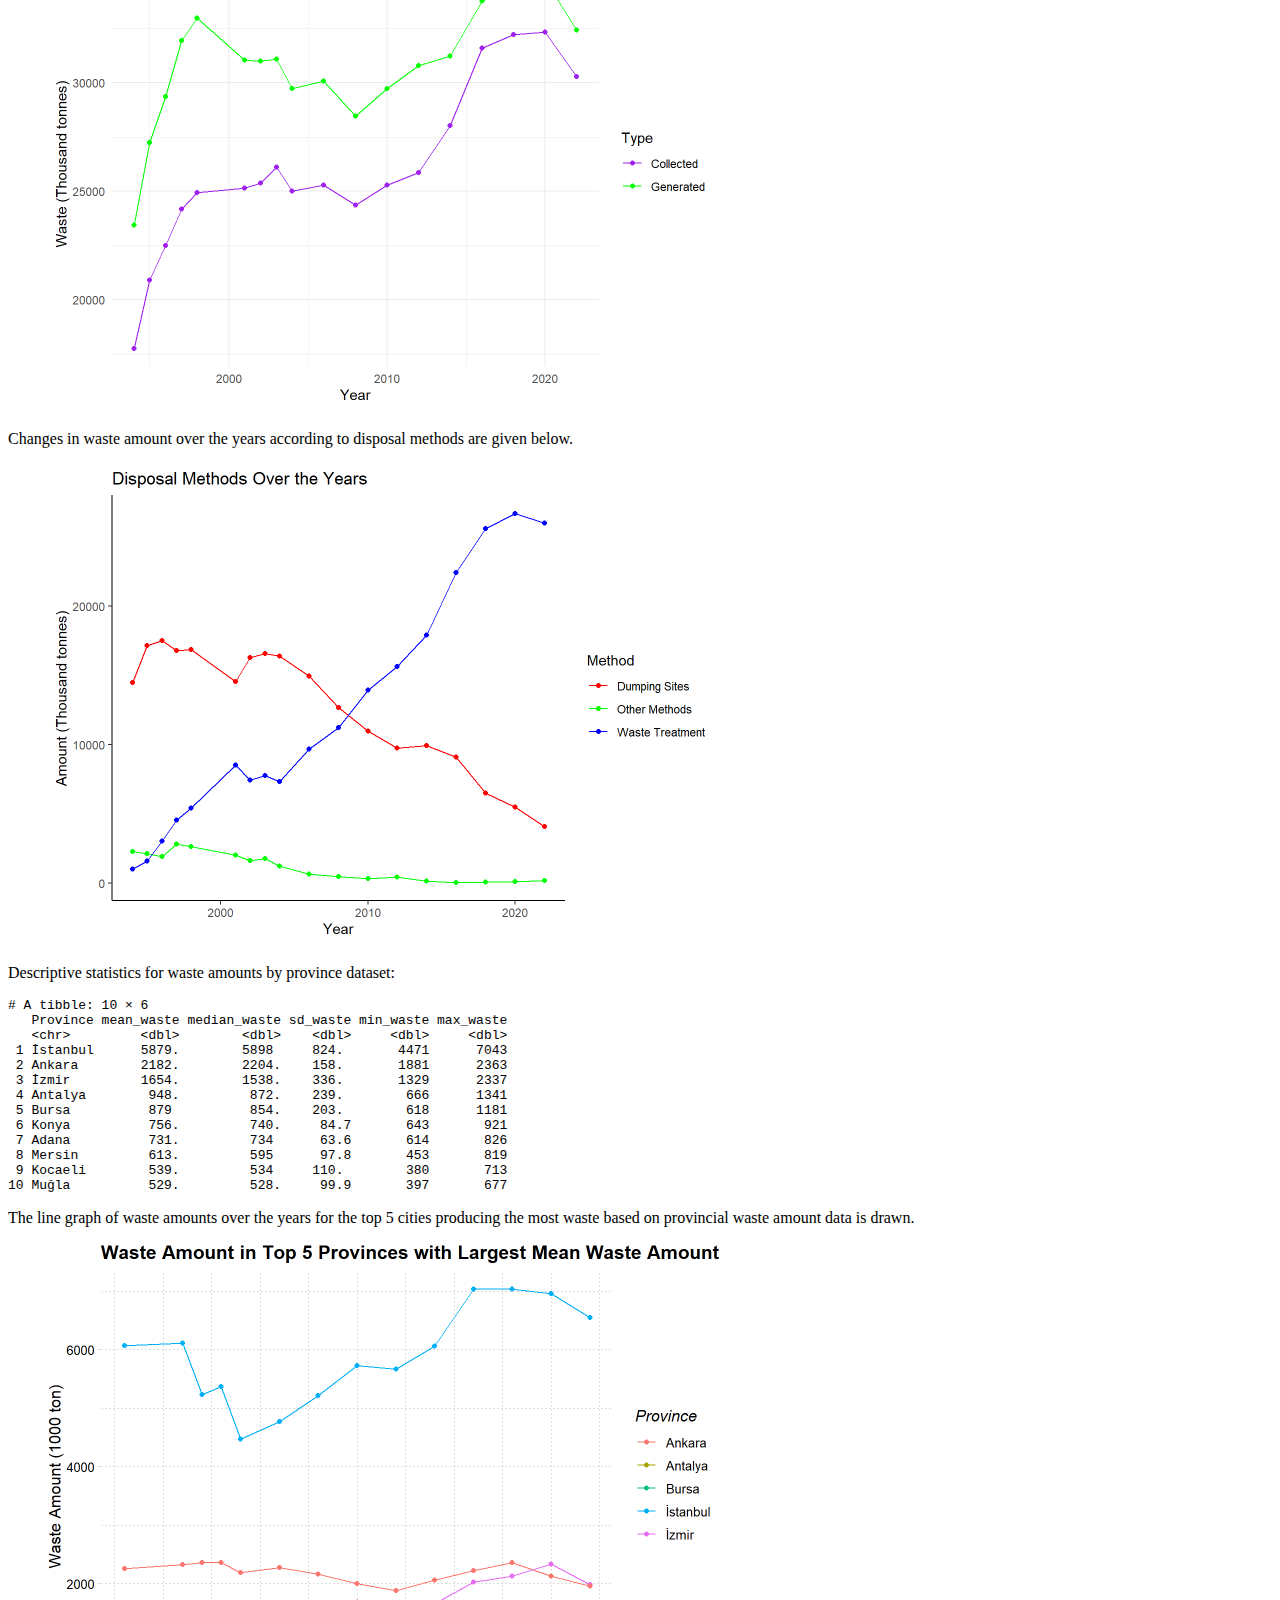
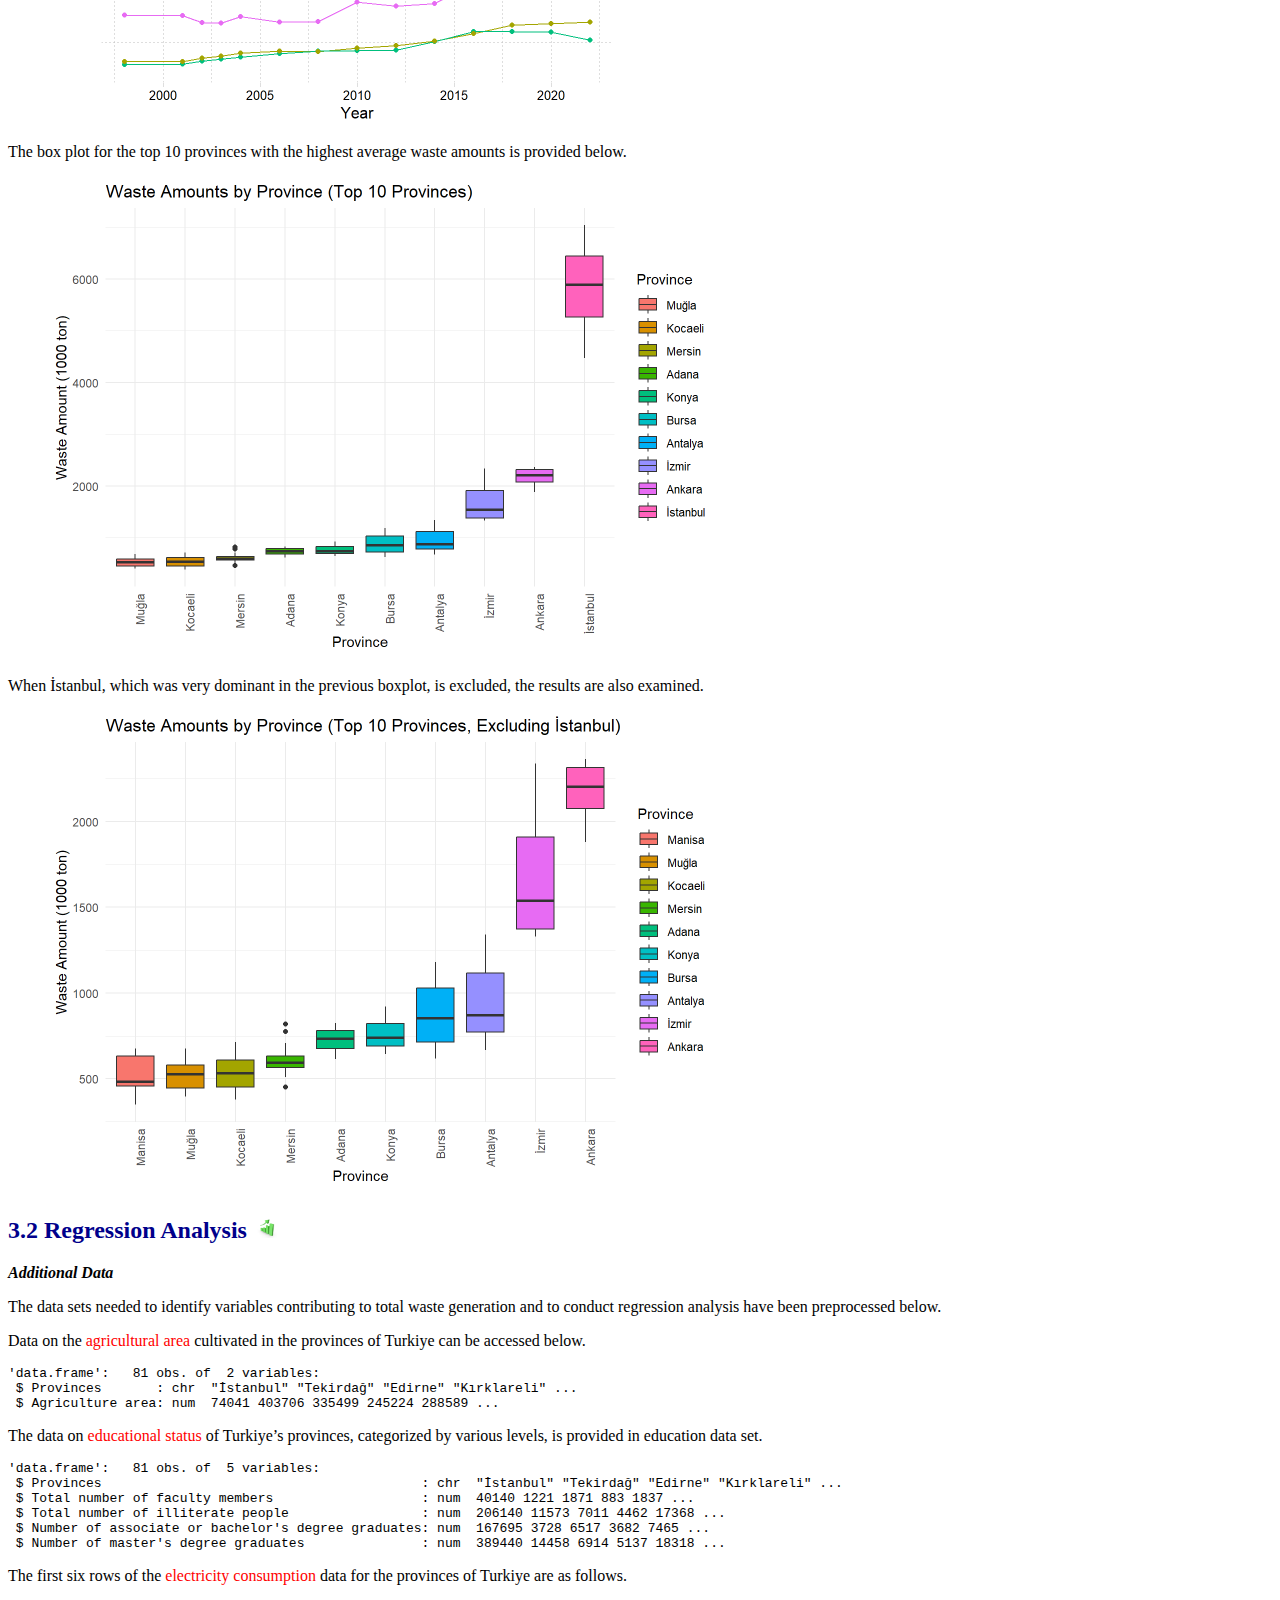
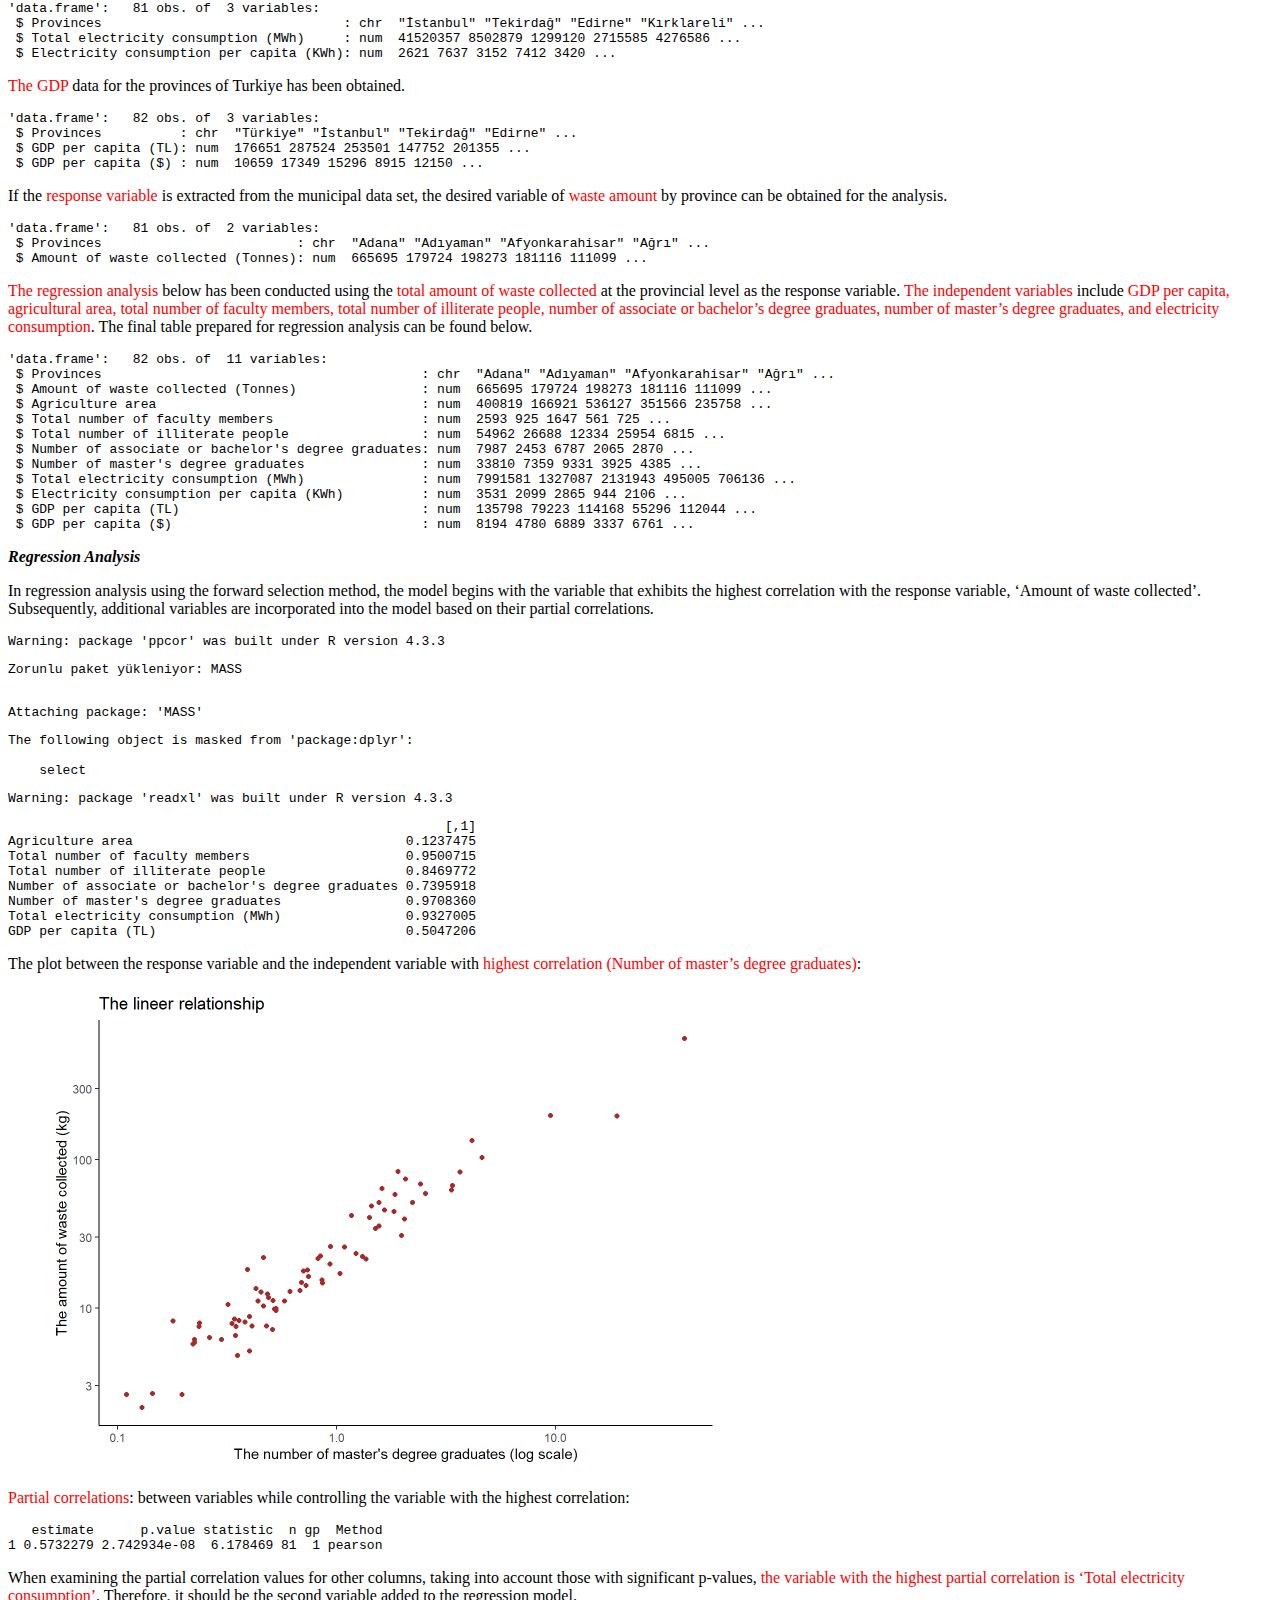
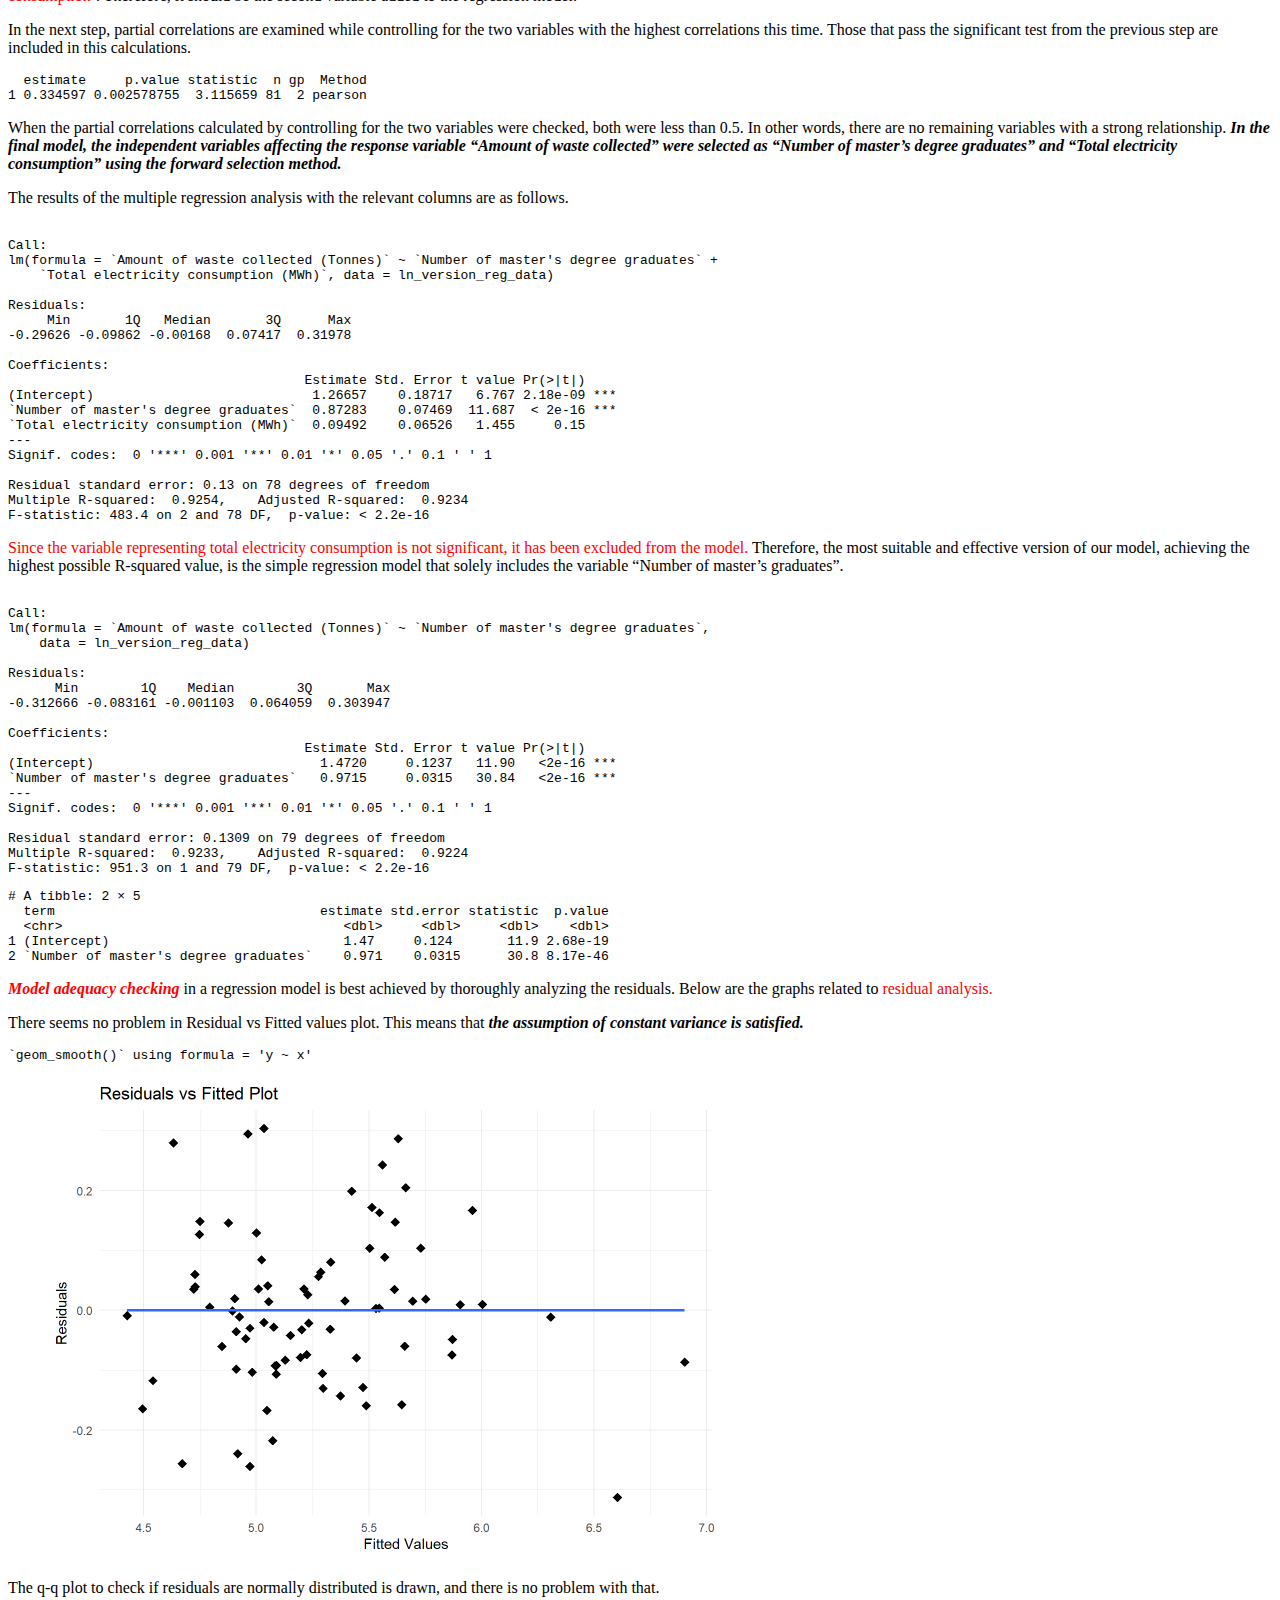
==== commit a2ae502f: "OK" ====
--- a/project.html
+++ b/project.html
@@ -21,40 +21,6 @@
   width: 0.8em;
   margin: 0 0.8em 0.2em -1em; /* quarto-specific, see https://github.com/quarto-dev/quarto-cli/issues/4556 */ 
   vertical-align: middle;
-}
-/* CSS for syntax highlighting */
-pre > code.sourceCode { white-space: pre; position: relative; }
-pre > code.sourceCode > span { line-height: 1.25; }
-pre > code.sourceCode > span:empty { height: 1.2em; }
-.sourceCode { overflow: visible; }
-code.sourceCode > span { color: inherit; text-decoration: inherit; }
-div.sourceCode { margin: 1em 0; }
-pre.sourceCode { margin: 0; }
-@media screen {
-div.sourceCode { overflow: auto; }
-}
-@media print {
-pre > code.sourceCode { white-space: pre-wrap; }
-pre > code.sourceCode > span { text-indent: -5em; padding-left: 5em; }
-}
-pre.numberSource code
-  { counter-reset: source-line 0; }
-pre.numberSource code > span
-  { position: relative; left: -4em; counter-increment: source-line; }
-pre.numberSource code > span > a:first-child::before
-  { content: counter(source-line);
-    position: relative; left: -1em; text-align: right; vertical-align: baseline;
-    border: none; display: inline-block;
-    -webkit-touch-callout: none; -webkit-user-select: none;
-    -khtml-user-select: none; -moz-user-select: none;
-    -ms-user-select: none; user-select: none;
-    padding: 0 4px; width: 4em;
-  }
-pre.numberSource { margin-left: 3em;  padding-left: 4px; }
-div.sourceCode
-  {   }
-@media screen {
-pre > code.sourceCode > span > a:first-child::before { text-decoration: underline; }
 }
 </style>
 
@@ -237,37 +203,16 @@
 <li><strong>First data set:</strong> The municipal waste amount data of Turkiye, which includes information such as the population of Turkiye and its 81 provinces’ municipalities, total waste amounts for the year 2022, the average waste amount per person, etc.</li>
 </ul>
 <div class="cell">
-<details class="code-fold">
-<summary>Show the code</summary>
-<div class="sourceCode" id="cb1"><pre class="sourceCode r cell-code"><code class="sourceCode r"><span id="cb1-1"><a href="#cb1-1" aria-hidden="true" tabindex="-1"></a><span class="fu">library</span>(openxlsx)</span></code></pre></div>
-</details>
 <div class="cell-output cell-output-stderr">
 <pre><code>Warning: package &#39;openxlsx&#39; was built under R version 4.3.3</code></pre>
 </div>
-<details class="code-fold">
-<summary>Show the code</summary>
-<div class="sourceCode" id="cb3"><pre class="sourceCode r cell-code"><code class="sourceCode r"><span id="cb3-1"><a href="#cb3-1" aria-hidden="true" tabindex="-1"></a>municipal_waste <span class="ot">&lt;-</span> <span class="fu">read.xlsx</span>(<span class="st">&quot;project/data/municipal_waste.xlsx&quot;</span>)</span></code></pre></div>
-</details>
 </div>
 <ul>
 <li><strong>Second data set:</strong> Data including the amounts of collected municipal waste that are sent to municipal landfills, waste processing facilities (the waste sent to landfill sites, incineration plants and all the waste recovery facilities), and disposed of using other methods (disposals by burning in an open area, dumping into river/onto land and burying).</li>
 </ul>
-<div class="cell">
-<details class="code-fold">
-<summary>Show the code</summary>
-<div class="sourceCode" id="cb4"><pre class="sourceCode r cell-code"><code class="sourceCode r"><span id="cb4-1"><a href="#cb4-1" aria-hidden="true" tabindex="-1"></a>where_to_municipal_waste <span class="ot">&lt;-</span> <span class="fu">read.xlsx</span>(<span class="st">&quot;project/data/where_to_municipal_waste.xlsx&quot;</span>)</span></code></pre></div>
-</details>
-</div>
 <ul>
 <li><strong>Third data set:</strong> Time series data including municipal waste amounts, waste per capita, waste sent to processing facilities, etc., and time series of waste amounts by provinces of Turkiye for the years 1994-2022.</li>
 </ul>
-<div class="cell">
-<details class="code-fold">
-<summary>Show the code</summary>
-<div class="sourceCode" id="cb5"><pre class="sourceCode r cell-code"><code class="sourceCode r"><span id="cb5-1"><a href="#cb5-1" aria-hidden="true" tabindex="-1"></a>time_series_municipal_waste <span class="ot">&lt;-</span> <span class="fu">read.xlsx</span>(<span class="st">&quot;project/data/time_series_municipal_waste.xlsx&quot;</span>, <span class="at">colNames =</span> <span class="cn">TRUE</span>)</span>
-<span id="cb5-2"><a href="#cb5-2" aria-hidden="true" tabindex="-1"></a>ts_province <span class="ot">&lt;-</span> <span class="fu">read.xlsx</span>(<span class="st">&quot;project/data/ts_waste_province.xlsx&quot;</span>)</span></code></pre></div>
-</details>
-</div>
 </section>
 <section id="reason-of-choice" class="level2">
 <h2><span style="color:darkblue">2.3 Reason of Choice</span> <img src="assets/images/reason.jpg" width="25" height="21" /></h2>
@@ -280,10 +225,6 @@
 </ul>
 <p><a href="https://github.com/emu-hacettepe-analytics/emu660-spring2024-Dilara-pro/tree/main/project/data">Downloadable dataset in .RData version</a></p>
 <div class="cell">
-<details class="code-fold">
-<summary>Show the code</summary>
-<div class="sourceCode" id="cb6"><pre class="sourceCode r cell-code"><code class="sourceCode r"><span id="cb6-1"><a href="#cb6-1" aria-hidden="true" tabindex="-1"></a><span class="fu">library</span>(tidyverse)</span></code></pre></div>
-</details>
 <div class="cell-output cell-output-stderr">
 <pre><code>Warning: package &#39;stringr&#39; was built under R version 4.3.2</code></pre>
 </div>
@@ -299,34 +240,6 @@
 ✖ dplyr::lag()    masks stats::lag()
 ℹ Use the conflicted package (&lt;http://conflicted.r-lib.org/&gt;) to force all conflicts to become errors</code></pre>
 </div>
-<details class="code-fold">
-<summary>Show the code</summary>
-<div class="sourceCode" id="cb9"><pre class="sourceCode r cell-code"><code class="sourceCode r"><span id="cb9-1"><a href="#cb9-1" aria-hidden="true" tabindex="-1"></a><span class="co"># remove unnecessary columns</span></span>
-<span id="cb9-2"><a href="#cb9-2" aria-hidden="true" tabindex="-1"></a>municipal_waste <span class="ot">&lt;-</span> <span class="fu">select</span>(municipal_waste, <span class="sc">-</span>X5)    </span>
-<span id="cb9-3"><a href="#cb9-3" aria-hidden="true" tabindex="-1"></a>municipal_waste <span class="ot">&lt;-</span> <span class="fu">select</span>(municipal_waste, <span class="sc">-</span>X6)</span>
-<span id="cb9-4"><a href="#cb9-4" aria-hidden="true" tabindex="-1"></a><span class="co"># rename columns</span></span>
-<span id="cb9-5"><a href="#cb9-5" aria-hidden="true" tabindex="-1"></a>municipal_waste <span class="ot">&lt;-</span> <span class="fu">rename</span>(municipal_waste, <span class="st">&quot;Provinces&quot;</span> <span class="ot">=</span><span class="st">&quot;Belediye.atık.hizmeti.istatistikleri,.2022.Municipal.waste.services.statistics,.2022&quot;</span>)</span>
-<span id="cb9-6"><a href="#cb9-6" aria-hidden="true" tabindex="-1"></a>municipal_waste <span class="ot">&lt;-</span> <span class="fu">rename</span>(municipal_waste, <span class="st">&quot;Total municipal population&quot;</span> <span class="ot">=</span> <span class="st">&quot;X2&quot;</span>)</span>
-<span id="cb9-7"><a href="#cb9-7" aria-hidden="true" tabindex="-1"></a>municipal_waste <span class="ot">&lt;-</span> <span class="fu">rename</span>(municipal_waste, <span class="st">&quot;Total number of municipalities&quot;</span> <span class="ot">=</span><span class="st">&quot;X3&quot;</span>)</span>
-<span id="cb9-8"><a href="#cb9-8" aria-hidden="true" tabindex="-1"></a>municipal_waste <span class="ot">&lt;-</span> <span class="fu">rename</span>(municipal_waste, <span class="st">&quot;Number of municipalities providing waste services&quot;</span> <span class="ot">=</span><span class="st">&quot;X4&quot;</span>)</span>
-<span id="cb9-9"><a href="#cb9-9" aria-hidden="true" tabindex="-1"></a>municipal_waste <span class="ot">&lt;-</span> <span class="fu">rename</span>(municipal_waste, <span class="st">&quot;Amount of waste collected (Tonnes) </span></span>
-<span id="cb9-10"><a href="#cb9-10" aria-hidden="true" tabindex="-1"></a><span class="st">&quot;</span> <span class="ot">=</span><span class="st">&quot;X7&quot;</span>)</span>
-<span id="cb9-11"><a href="#cb9-11" aria-hidden="true" tabindex="-1"></a>municipal_waste <span class="ot">&lt;-</span> <span class="fu">rename</span>(municipal_waste, <span class="st">&quot;Amount of waste per capita (Kg/capita-day) </span></span>
-<span id="cb9-12"><a href="#cb9-12" aria-hidden="true" tabindex="-1"></a><span class="st">&quot;</span> <span class="ot">=</span><span class="st">&quot;X8&quot;</span>)</span>
-<span id="cb9-13"><a href="#cb9-13" aria-hidden="true" tabindex="-1"></a><span class="co"># remove unnecessary rows</span></span>
-<span id="cb9-14"><a href="#cb9-14" aria-hidden="true" tabindex="-1"></a>municipal_waste <span class="ot">&lt;-</span> municipal_waste[<span class="sc">-</span><span class="fu">c</span>(<span class="dv">1</span>, <span class="dv">2</span>, <span class="dv">85</span>, <span class="dv">86</span>, <span class="dv">87</span>, <span class="dv">88</span>), ]</span>
-<span id="cb9-15"><a href="#cb9-15" aria-hidden="true" tabindex="-1"></a><span class="co"># reorder row names that is disordered</span></span>
-<span id="cb9-16"><a href="#cb9-16" aria-hidden="true" tabindex="-1"></a><span class="fu">row.names</span>(municipal_waste) <span class="ot">&lt;-</span> <span class="cn">NULL</span></span>
-<span id="cb9-17"><a href="#cb9-17" aria-hidden="true" tabindex="-1"></a>municipal_waste <span class="ot">&lt;-</span> municipal_waste <span class="sc">%&gt;%</span></span>
-<span id="cb9-18"><a href="#cb9-18" aria-hidden="true" tabindex="-1"></a>  <span class="fu">mutate</span>(<span class="at">row_id =</span> <span class="fu">row_number</span>())  </span>
-<span id="cb9-19"><a href="#cb9-19" aria-hidden="true" tabindex="-1"></a>municipal_waste <span class="ot">&lt;-</span> municipal_waste <span class="sc">%&gt;%</span></span>
-<span id="cb9-20"><a href="#cb9-20" aria-hidden="true" tabindex="-1"></a>  <span class="fu">select</span>(row_id, <span class="fu">everything</span>()) </span>
-<span id="cb9-21"><a href="#cb9-21" aria-hidden="true" tabindex="-1"></a>municipal_waste <span class="ot">&lt;-</span> municipal_waste[,<span class="sc">-</span><span class="fu">c</span>(<span class="dv">1</span>)]</span>
-<span id="cb9-22"><a href="#cb9-22" aria-hidden="true" tabindex="-1"></a><span class="co"># adjust necessary columns as numbers</span></span>
-<span id="cb9-23"><a href="#cb9-23" aria-hidden="true" tabindex="-1"></a>municipal_waste <span class="ot">&lt;-</span> municipal_waste <span class="sc">%&gt;%</span></span>
-<span id="cb9-24"><a href="#cb9-24" aria-hidden="true" tabindex="-1"></a>  <span class="fu">mutate</span>(<span class="fu">across</span>(<span class="sc">-</span>Provinces, <span class="sc">~</span><span class="fu">as.numeric</span>(<span class="fu">as.character</span>(.))))</span>
-<span id="cb9-25"><a href="#cb9-25" aria-hidden="true" tabindex="-1"></a><span class="fu">sapply</span>(municipal_waste,class)</span></code></pre></div>
-</details>
 <div class="cell-output cell-output-stdout">
 <pre><code>                                        Provinces 
                                       &quot;character&quot; 
@@ -344,10 +257,6 @@
 </div>
 <p>The first six rows of the municipal waste dataset are provided below.</p>
 <div class="cell">
-<details class="code-fold">
-<summary>Show the code</summary>
-<div class="sourceCode" id="cb11"><pre class="sourceCode r cell-code"><code class="sourceCode r"><span id="cb11-1"><a href="#cb11-1" aria-hidden="true" tabindex="-1"></a><span class="fu">str</span>(municipal_waste)</span></code></pre></div>
-</details>
 <div class="cell-output cell-output-stdout">
 <pre><code>&#39;data.frame&#39;:   82 obs. of  6 variables:
  $ Provinces                                        : chr  &quot;Türkiye&quot; &quot;Adana&quot; &quot;Adıyaman&quot; &quot;Afyonkarahisar&quot; ...
@@ -362,10 +271,6 @@
 </div>
 <p>The descriptive statistics for each column are provided below.</p>
 <div class="cell">
-<details class="code-fold">
-<summary>Show the code</summary>
-<div class="sourceCode" id="cb13"><pre class="sourceCode r cell-code"><code class="sourceCode r"><span id="cb13-1"><a href="#cb13-1" aria-hidden="true" tabindex="-1"></a><span class="fu">summary</span>(municipal_waste)</span></code></pre></div>
-</details>
 <div class="cell-output cell-output-stdout">
 <pre><code>  Provinces         Total municipal population Total number of municipalities
  Length:82          Min.   :   41120           Min.   :   4.00               
@@ -402,35 +307,6 @@
 </ul>
 <p><a href="https://github.com/emu-hacettepe-analytics/emu660-spring2024-Dilara-pro/tree/main/project/data">Downloadable dataset in .RData version</a></p>
 <div class="cell">
-<details class="code-fold">
-<summary>Show the code</summary>
-<div class="sourceCode" id="cb15"><pre class="sourceCode r cell-code"><code class="sourceCode r"><span id="cb15-1"><a href="#cb15-1" aria-hidden="true" tabindex="-1"></a><span class="fu">library</span>(tidyverse)</span>
-<span id="cb15-2"><a href="#cb15-2" aria-hidden="true" tabindex="-1"></a><span class="co"># remove unnecessary columns</span></span>
-<span id="cb15-3"><a href="#cb15-3" aria-hidden="true" tabindex="-1"></a>where_to_municipal_waste <span class="ot">&lt;-</span> <span class="fu">select</span>(where_to_municipal_waste, <span class="sc">-</span>X2)    </span>
-<span id="cb15-4"><a href="#cb15-4" aria-hidden="true" tabindex="-1"></a>where_to_municipal_waste <span class="ot">&lt;-</span> <span class="fu">select</span>(where_to_municipal_waste, <span class="sc">-</span>X4)</span>
-<span id="cb15-5"><a href="#cb15-5" aria-hidden="true" tabindex="-1"></a>where_to_municipal_waste <span class="ot">&lt;-</span> <span class="fu">select</span>(where_to_municipal_waste, <span class="sc">-</span>X6)</span>
-<span id="cb15-6"><a href="#cb15-6" aria-hidden="true" tabindex="-1"></a>where_to_municipal_waste <span class="ot">&lt;-</span> <span class="fu">select</span>(where_to_municipal_waste, <span class="sc">-</span>X8)</span>
-<span id="cb15-7"><a href="#cb15-7" aria-hidden="true" tabindex="-1"></a>where_to_municipal_waste <span class="ot">&lt;-</span> <span class="fu">select</span>(where_to_municipal_waste, <span class="sc">-</span>X9)</span>
-<span id="cb15-8"><a href="#cb15-8" aria-hidden="true" tabindex="-1"></a><span class="co"># rename columns</span></span>
-<span id="cb15-9"><a href="#cb15-9" aria-hidden="true" tabindex="-1"></a>where_to_municipal_waste <span class="ot">&lt;-</span> <span class="fu">rename</span>(where_to_municipal_waste, <span class="st">&quot;Provinces&quot;</span> <span class="ot">=</span> <span class="st">`</span><span class="at">Belediye.atık.yönetimi.istatistikleri,.2022.Municipal.waste.management.statistics,.2022</span><span class="st">`</span>)</span>
-<span id="cb15-10"><a href="#cb15-10" aria-hidden="true" tabindex="-1"></a>where_to_municipal_waste <span class="ot">&lt;-</span> <span class="fu">rename</span>(where_to_municipal_waste, <span class="st">&quot;Total amount of waste collected  (Tonnes)&quot;</span> <span class="ot">=</span> <span class="st">&quot;X3&quot;</span>)</span>
-<span id="cb15-11"><a href="#cb15-11" aria-hidden="true" tabindex="-1"></a>where_to_municipal_waste <span class="ot">&lt;-</span> <span class="fu">rename</span>(where_to_municipal_waste, <span class="st">&quot;Municipality&#39;s dumping sites&quot;</span> <span class="ot">=</span><span class="st">&quot;X5&quot;</span>)</span>
-<span id="cb15-12"><a href="#cb15-12" aria-hidden="true" tabindex="-1"></a>where_to_municipal_waste <span class="ot">&lt;-</span> <span class="fu">rename</span>(where_to_municipal_waste, <span class="st">&quot;Waste treatment facilities&quot;</span><span class="ot">=</span> <span class="st">&quot;X7&quot;</span>)</span>
-<span id="cb15-13"><a href="#cb15-13" aria-hidden="true" tabindex="-1"></a>where_to_municipal_waste <span class="ot">&lt;-</span> <span class="fu">rename</span>(where_to_municipal_waste, <span class="st">&quot;Other disposal methods&quot;</span><span class="ot">=</span> <span class="st">&quot;X10&quot;</span>)</span>
-<span id="cb15-14"><a href="#cb15-14" aria-hidden="true" tabindex="-1"></a><span class="co"># remove unnecessary rows</span></span>
-<span id="cb15-15"><a href="#cb15-15" aria-hidden="true" tabindex="-1"></a>where_to_municipal_waste <span class="ot">&lt;-</span> where_to_municipal_waste[<span class="sc">-</span><span class="fu">c</span>(<span class="dv">1</span>, <span class="dv">2</span>, <span class="dv">85</span><span class="sc">:</span><span class="dv">94</span>), ]</span>
-<span id="cb15-16"><a href="#cb15-16" aria-hidden="true" tabindex="-1"></a><span class="co"># reorder row names that is disordered</span></span>
-<span id="cb15-17"><a href="#cb15-17" aria-hidden="true" tabindex="-1"></a><span class="fu">row.names</span>(where_to_municipal_waste) <span class="ot">&lt;-</span> <span class="cn">NULL</span></span>
-<span id="cb15-18"><a href="#cb15-18" aria-hidden="true" tabindex="-1"></a>where_to_municipal_waste <span class="ot">&lt;-</span> where_to_municipal_waste <span class="sc">%&gt;%</span></span>
-<span id="cb15-19"><a href="#cb15-19" aria-hidden="true" tabindex="-1"></a>  <span class="fu">mutate</span>(<span class="at">row_id =</span> <span class="fu">row_number</span>())  </span>
-<span id="cb15-20"><a href="#cb15-20" aria-hidden="true" tabindex="-1"></a>where_to_municipal_waste <span class="ot">&lt;-</span> where_to_municipal_waste <span class="sc">%&gt;%</span></span>
-<span id="cb15-21"><a href="#cb15-21" aria-hidden="true" tabindex="-1"></a>  <span class="fu">select</span>(row_id, <span class="fu">everything</span>()) </span>
-<span id="cb15-22"><a href="#cb15-22" aria-hidden="true" tabindex="-1"></a>where_to_municipal_waste <span class="ot">&lt;-</span> where_to_municipal_waste[,<span class="sc">-</span><span class="fu">c</span>(<span class="dv">1</span>)]</span>
-<span id="cb15-23"><a href="#cb15-23" aria-hidden="true" tabindex="-1"></a><span class="co"># adjust necessary columns as numbers</span></span>
-<span id="cb15-24"><a href="#cb15-24" aria-hidden="true" tabindex="-1"></a>where_to_municipal_waste <span class="ot">&lt;-</span> where_to_municipal_waste <span class="sc">%&gt;%</span></span>
-<span id="cb15-25"><a href="#cb15-25" aria-hidden="true" tabindex="-1"></a>  <span class="fu">mutate</span>(<span class="fu">across</span>(<span class="sc">-</span>Provinces, <span class="sc">~</span><span class="fu">as.numeric</span>(<span class="fu">as.character</span>(.))))</span>
-<span id="cb15-26"><a href="#cb15-26" aria-hidden="true" tabindex="-1"></a><span class="fu">sapply</span>(where_to_municipal_waste,class)</span></code></pre></div>
-</details>
 <div class="cell-output cell-output-stdout">
 <pre><code>                                Provinces 
                               &quot;character&quot; 
@@ -446,10 +322,6 @@
 </div>
 <p>The first six rows of the dataset showing the distribution of municipal waste disposal methods are provided below.</p>
 <div class="cell">
-<details class="code-fold">
-<summary>Show the code</summary>
-<div class="sourceCode" id="cb17"><pre class="sourceCode r cell-code"><code class="sourceCode r"><span id="cb17-1"><a href="#cb17-1" aria-hidden="true" tabindex="-1"></a><span class="fu">str</span>(where_to_municipal_waste)</span></code></pre></div>
-</details>
 <div class="cell-output cell-output-stdout">
 <pre><code>&#39;data.frame&#39;:   82 obs. of  5 variables:
  $ Provinces                                : chr  &quot;Türkiye&quot; &quot;Adana&quot; &quot;Adıyaman&quot; &quot;Afyonkarahisar&quot; ...
@@ -461,10 +333,6 @@
 </div>
 <p>The descriptive statistics for each column are provided below.</p>
 <div class="cell">
-<details class="code-fold">
-<summary>Show the code</summary>
-<div class="sourceCode" id="cb19"><pre class="sourceCode r cell-code"><code class="sourceCode r"><span id="cb19-1"><a href="#cb19-1" aria-hidden="true" tabindex="-1"></a><span class="fu">summary</span>(where_to_municipal_waste)</span></code></pre></div>
-</details>
 <div class="cell-output cell-output-stdout">
 <pre><code>  Provinces         Total amount of waste collected  (Tonnes)
  Length:82          Min.   :   21392                         
@@ -487,27 +355,6 @@
 </ul>
 <p><a href="https://github.com/emu-hacettepe-analytics/emu660-spring2024-Dilara-pro/tree/main/project/data">Downloadable dataset in .RData version</a></p>
 <div class="cell">
-<details class="code-fold">
-<summary>Show the code</summary>
-<div class="sourceCode" id="cb21"><pre class="sourceCode r cell-code"><code class="sourceCode r"><span id="cb21-1"><a href="#cb21-1" aria-hidden="true" tabindex="-1"></a><span class="fu">library</span>(tidyverse)</span>
-<span id="cb21-2"><a href="#cb21-2" aria-hidden="true" tabindex="-1"></a><span class="co"># remove unnecessary rows</span></span>
-<span id="cb21-3"><a href="#cb21-3" aria-hidden="true" tabindex="-1"></a>time_series_municipal_waste <span class="ot">&lt;-</span> time_series_municipal_waste[<span class="sc">-</span><span class="fu">c</span>(<span class="dv">2</span><span class="sc">:</span><span class="dv">6</span>,<span class="dv">10</span>,<span class="dv">14</span><span class="sc">:</span><span class="dv">43</span>), ]</span>
-<span id="cb21-4"><a href="#cb21-4" aria-hidden="true" tabindex="-1"></a>time_series_municipal_waste <span class="ot">&lt;-</span> <span class="fu">rename</span>(time_series_municipal_waste, <span class="st">&quot;Waste/Year&quot;</span> <span class="ot">=</span> <span class="st">&quot;X1&quot;</span>)</span>
-<span id="cb21-5"><a href="#cb21-5" aria-hidden="true" tabindex="-1"></a><span class="co"># rename rows</span></span>
-<span id="cb21-6"><a href="#cb21-6" aria-hidden="true" tabindex="-1"></a>time_series_municipal_waste[<span class="dv">1</span>,<span class="dv">1</span>] <span class="ot">&lt;-</span> <span class="st">&quot;Turkey population&quot;</span></span>
-<span id="cb21-7"><a href="#cb21-7" aria-hidden="true" tabindex="-1"></a>time_series_municipal_waste[<span class="dv">2</span>,<span class="dv">1</span>] <span class="ot">&lt;-</span> <span class="st">&quot;Amount of municipal waste generated (Thousand tonnes/year)&quot;</span></span>
-<span id="cb21-8"><a href="#cb21-8" aria-hidden="true" tabindex="-1"></a>time_series_municipal_waste[<span class="dv">3</span>,<span class="dv">1</span>] <span class="ot">&lt;-</span> <span class="st">&quot;Amount of municipal waste collected (Thousand tonnes/year)&quot;</span></span>
-<span id="cb21-9"><a href="#cb21-9" aria-hidden="true" tabindex="-1"></a>time_series_municipal_waste[<span class="dv">4</span>,<span class="dv">1</span>] <span class="ot">&lt;-</span> <span class="st">&quot;Average amount of municipal waste per capita (Kg/capita-day)&quot;</span></span>
-<span id="cb21-10"><a href="#cb21-10" aria-hidden="true" tabindex="-1"></a>time_series_municipal_waste[<span class="dv">5</span>,<span class="dv">1</span>] <span class="ot">&lt;-</span> <span class="st">&quot;Waste treatment facilities&quot;</span></span>
-<span id="cb21-11"><a href="#cb21-11" aria-hidden="true" tabindex="-1"></a>time_series_municipal_waste[<span class="dv">6</span>,<span class="dv">1</span>] <span class="ot">&lt;-</span> <span class="st">&quot;Municipality&#39;s dumping sites&quot;</span></span>
-<span id="cb21-12"><a href="#cb21-12" aria-hidden="true" tabindex="-1"></a>time_series_municipal_waste[<span class="dv">7</span>,<span class="dv">1</span>] <span class="ot">&lt;-</span> <span class="st">&quot;Other disposal methods&quot;</span></span>
-<span id="cb21-13"><a href="#cb21-13" aria-hidden="true" tabindex="-1"></a><span class="co"># reorder row names that is disordered</span></span>
-<span id="cb21-14"><a href="#cb21-14" aria-hidden="true" tabindex="-1"></a><span class="fu">row.names</span>(time_series_municipal_waste) <span class="ot">&lt;-</span> <span class="cn">NULL</span></span>
-<span id="cb21-15"><a href="#cb21-15" aria-hidden="true" tabindex="-1"></a><span class="co"># adjust necessary columns as numbers</span></span>
-<span id="cb21-16"><a href="#cb21-16" aria-hidden="true" tabindex="-1"></a>time_series_municipal_waste <span class="ot">&lt;-</span> time_series_municipal_waste <span class="sc">%&gt;%</span></span>
-<span id="cb21-17"><a href="#cb21-17" aria-hidden="true" tabindex="-1"></a>  <span class="fu">mutate</span>(<span class="fu">across</span>(<span class="sc">-</span><span class="st">`</span><span class="at">Waste/Year</span><span class="st">`</span>, <span class="sc">~</span><span class="fu">as.numeric</span>(<span class="fu">as.character</span>(.))))</span>
-<span id="cb21-18"><a href="#cb21-18" aria-hidden="true" tabindex="-1"></a><span class="fu">sapply</span>(time_series_municipal_waste,class)</span></code></pre></div>
-</details>
 <div class="cell-output cell-output-stdout">
 <pre><code> Waste/Year        1994        1995        1996        1997        1998 
 &quot;character&quot;   &quot;numeric&quot;   &quot;numeric&quot;   &quot;numeric&quot;   &quot;numeric&quot;   &quot;numeric&quot; 
@@ -521,10 +368,6 @@
 </div>
 <p>The attributes of the time series dataset are provided below.</p>
 <div class="cell">
-<details class="code-fold">
-<summary>Show the code</summary>
-<div class="sourceCode" id="cb23"><pre class="sourceCode r cell-code"><code class="sourceCode r"><span id="cb23-1"><a href="#cb23-1" aria-hidden="true" tabindex="-1"></a><span class="fu">str</span>(time_series_municipal_waste)</span></code></pre></div>
-</details>
 <div class="cell-output cell-output-stdout">
 <pre><code>&#39;data.frame&#39;:   7 obs. of  19 variables:
  $ Waste/Year: chr  &quot;Turkey population&quot; &quot;Amount of municipal waste generated (Thousand tonnes/year)&quot; &quot;Amount of municipal waste collected (Thousand tonnes/year)&quot; &quot;Average amount of municipal waste per capita (Kg/capita-day)&quot; ...
@@ -550,22 +393,9 @@
 </div>
 <p>The attributes of the provinces’ time series dataset are provided below.</p>
 <div class="cell">
-<details class="code-fold">
-<summary>Show the code</summary>
-<div class="sourceCode" id="cb25"><pre class="sourceCode r cell-code"><code class="sourceCode r"><span id="cb25-1"><a href="#cb25-1" aria-hidden="true" tabindex="-1"></a>ts_province  <span class="ot">&lt;-</span> <span class="fu">select</span>(ts_province , <span class="sc">-</span>BÖLGE.KODU)  </span>
-<span id="cb25-2"><a href="#cb25-2" aria-hidden="true" tabindex="-1"></a>ts_province  <span class="ot">&lt;-</span> <span class="fu">rename</span>(ts_province , <span class="st">&quot;Year&quot;</span> <span class="ot">=</span> YIL)</span>
-<span id="cb25-3"><a href="#cb25-3" aria-hidden="true" tabindex="-1"></a>ts_province  <span class="ot">&lt;-</span> <span class="fu">rename</span>(ts_province , <span class="st">&quot;Province&quot;</span> <span class="ot">=</span> BÖLGE.ADI)</span>
-<span id="cb25-4"><a href="#cb25-4" aria-hidden="true" tabindex="-1"></a>ts_province  <span class="ot">&lt;-</span> <span class="fu">rename</span>(ts_province , <span class="st">&quot;Waste amount (1000 ton)&quot;</span> <span class="ot">=</span> <span class="st">`</span><span class="at">Belediye.atık.istatistikleri.:.Toplanan.atık.miktarı.(1000.ton)</span><span class="st">`</span>)</span>
-<span id="cb25-5"><a href="#cb25-5" aria-hidden="true" tabindex="-1"></a>ts_province<span class="sc">$</span>Year <span class="ot">&lt;-</span> <span class="fu">as.numeric</span>(ts_province<span class="sc">$</span>Year)</span>
-<span id="cb25-6"><a href="#cb25-6" aria-hidden="true" tabindex="-1"></a>ts_province<span class="sc">$</span><span class="st">`</span><span class="at">Waste amount (1000 ton)</span><span class="st">`</span> <span class="ot">&lt;-</span> <span class="fu">as.numeric</span>(ts_province<span class="sc">$</span><span class="st">`</span><span class="at">Waste amount (1000 ton)</span><span class="st">`</span>)</span></code></pre></div>
-</details>
 <div class="cell-output cell-output-stderr">
 <pre><code>Warning: Zorlamadan dolayı ortaya çıkan NAs</code></pre>
 </div>
-<details class="code-fold">
-<summary>Show the code</summary>
-<div class="sourceCode" id="cb27"><pre class="sourceCode r cell-code"><code class="sourceCode r"><span id="cb27-1"><a href="#cb27-1" aria-hidden="true" tabindex="-1"></a><span class="fu">str</span>(ts_province)</span></code></pre></div>
-</details>
 <div class="cell-output cell-output-stdout">
 <pre><code>&#39;data.frame&#39;:   1134 obs. of  3 variables:
  $ Year                   : num  1998 2001 2002 2003 2004 ...
@@ -583,36 +413,12 @@
 <p><span style="color:purple"><strong>For “municipal_waste” dataset:</strong></span></p>
 <p>The relationship between the population size of Turkiye provinces and the amount of waste generated is shown in the scatter plot below. According to the plot, a linear relationship is observed between them.</p>
 <div class="cell">
-<details class="code-fold">
-<summary>Show the code</summary>
-<div class="sourceCode" id="cb29"><pre class="sourceCode r cell-code"><code class="sourceCode r"><span id="cb29-1"><a href="#cb29-1" aria-hidden="true" tabindex="-1"></a><span class="fu">library</span>(tidyverse)</span>
-<span id="cb29-2"><a href="#cb29-2" aria-hidden="true" tabindex="-1"></a><span class="fu">library</span>(ggthemes)</span></code></pre></div>
-</details>
 <div class="cell-output cell-output-stderr">
 <pre><code>Warning: package &#39;ggthemes&#39; was built under R version 4.3.2</code></pre>
 </div>
-<details class="code-fold">
-<summary>Show the code</summary>
-<div class="sourceCode" id="cb31"><pre class="sourceCode r cell-code"><code class="sourceCode r"><span id="cb31-1"><a href="#cb31-1" aria-hidden="true" tabindex="-1"></a><span class="fu">library</span>(ggrepel)</span></code></pre></div>
-</details>
 <div class="cell-output cell-output-stderr">
 <pre><code>Warning: package &#39;ggrepel&#39; was built under R version 4.3.2</code></pre>
 </div>
-<details class="code-fold">
-<summary>Show the code</summary>
-<div class="sourceCode" id="cb33"><pre class="sourceCode r cell-code"><code class="sourceCode r"><span id="cb33-1"><a href="#cb33-1" aria-hidden="true" tabindex="-1"></a>municipal_waste <span class="ot">&lt;-</span> municipal_waste[<span class="sc">-</span><span class="fu">c</span>(<span class="dv">1</span>), ]</span>
-<span id="cb33-2"><a href="#cb33-2" aria-hidden="true" tabindex="-1"></a></span>
-<span id="cb33-3"><a href="#cb33-3" aria-hidden="true" tabindex="-1"></a>p <span class="ot">&lt;-</span> municipal_waste <span class="sc">|&gt;</span> <span class="fu">ggplot</span>(<span class="fu">aes</span>(<span class="st">`</span><span class="at">Total municipal population</span><span class="st">`</span><span class="sc">/</span><span class="dv">10</span><span class="sc">^</span><span class="dv">6</span>, </span>
-<span id="cb33-4"><a href="#cb33-4" aria-hidden="true" tabindex="-1"></a><span class="st">`</span><span class="at">Amount of waste collected (Tonnes) </span></span>
-<span id="cb33-5"><a href="#cb33-5" aria-hidden="true" tabindex="-1"></a><span class="st">`</span><span class="sc">/</span><span class="dv">10</span><span class="sc">^</span><span class="dv">4</span>)) </span>
-<span id="cb33-6"><a href="#cb33-6" aria-hidden="true" tabindex="-1"></a>p <span class="sc">+</span> <span class="fu">geom_point</span>(<span class="at">color =</span> <span class="st">&quot;skyblue&quot;</span>) <span class="sc">+</span> </span>
-<span id="cb33-7"><a href="#cb33-7" aria-hidden="true" tabindex="-1"></a><span class="fu">scale_x_continuous</span>(<span class="at">trans =</span> <span class="st">&quot;log10&quot;</span>) <span class="sc">+</span></span>
-<span id="cb33-8"><a href="#cb33-8" aria-hidden="true" tabindex="-1"></a><span class="fu">scale_y_continuous</span>(<span class="at">trans =</span> <span class="st">&quot;log10&quot;</span>) <span class="sc">+</span></span>
-<span id="cb33-9"><a href="#cb33-9" aria-hidden="true" tabindex="-1"></a><span class="fu">xlab</span>(<span class="st">&quot;Total municipal population (million)&quot;</span>) <span class="sc">+</span></span>
-<span id="cb33-10"><a href="#cb33-10" aria-hidden="true" tabindex="-1"></a><span class="fu">ylab</span>(<span class="st">&quot;Amount of waste collected (kg)&quot;</span>) <span class="sc">+</span></span>
-<span id="cb33-11"><a href="#cb33-11" aria-hidden="true" tabindex="-1"></a><span class="fu">ggtitle</span>(<span class="st">&quot;Amount of waste in Turkiye&#39;s provinces&quot;</span>)<span class="sc">+</span> </span>
-<span id="cb33-12"><a href="#cb33-12" aria-hidden="true" tabindex="-1"></a><span class="fu">theme_classic</span>()</span></code></pre></div>
-</details>
 <div class="cell-output-display">
 <div>
 <figure>
@@ -623,15 +429,6 @@
 </div>
 <p>Provinces ranked according to the total number of municipalities can be seen in the below graph together with the number of municipalities.</p>
 <div class="cell">
-<details class="code-fold">
-<summary>Show the code</summary>
-<div class="sourceCode" id="cb34"><pre class="sourceCode r cell-code"><code class="sourceCode r"><span id="cb34-1"><a href="#cb34-1" aria-hidden="true" tabindex="-1"></a>p <span class="ot">&lt;-</span> <span class="fu">ggplot</span>(municipal_waste, <span class="fu">aes</span>(<span class="at">x =</span> <span class="fu">reorder</span>(Provinces, <span class="st">`</span><span class="at">Total number of municipalities</span><span class="st">`</span>, <span class="at">FUN =</span> sum), <span class="at">y =</span> <span class="st">`</span><span class="at">Total number of municipalities</span><span class="st">`</span>)) </span>
-<span id="cb34-2"><a href="#cb34-2" aria-hidden="true" tabindex="-1"></a>p <span class="sc">+</span> <span class="fu">geom_bar</span>(<span class="at">stat =</span> <span class="st">&quot;identity&quot;</span>, <span class="at">fill=</span> <span class="st">&quot;purple&quot;</span>) <span class="sc">+</span> </span>
-<span id="cb34-3"><a href="#cb34-3" aria-hidden="true" tabindex="-1"></a>  <span class="fu">xlab</span>(<span class="st">&quot;Provinces&quot;</span>) <span class="sc">+</span></span>
-<span id="cb34-4"><a href="#cb34-4" aria-hidden="true" tabindex="-1"></a>  <span class="fu">theme_calc</span>() <span class="sc">+</span></span>
-<span id="cb34-5"><a href="#cb34-5" aria-hidden="true" tabindex="-1"></a>  <span class="fu">ggtitle</span>(<span class="st">&quot;Number of municipalities in provinces&quot;</span>) <span class="sc">+</span> </span>
-<span id="cb34-6"><a href="#cb34-6" aria-hidden="true" tabindex="-1"></a>  <span class="fu">theme</span>(<span class="at">axis.text.x =</span> <span class="fu">element_text</span>(<span class="at">angle =</span> <span class="dv">90</span>, <span class="at">hjust =</span> <span class="dv">1</span>, <span class="at">size =</span> <span class="dv">6</span>)) </span></code></pre></div>
-</details>
 <div class="cell-output-display">
 <div>
 <figure>
@@ -642,25 +439,6 @@
 </div>
 <p>In the plot below, the first 20 provinces with the highest amount of waste per capita and their populations can be found.</p>
 <div class="cell">
-<details class="code-fold">
-<summary>Show the code</summary>
-<div class="sourceCode" id="cb35"><pre class="sourceCode r cell-code"><code class="sourceCode r"><span id="cb35-1"><a href="#cb35-1" aria-hidden="true" tabindex="-1"></a><span class="co"># The provinces that produce largest amount of waste</span></span>
-<span id="cb35-2"><a href="#cb35-2" aria-hidden="true" tabindex="-1"></a>The_largest <span class="ot">&lt;-</span> municipal_waste <span class="sc">|&gt;</span> <span class="fu">arrange</span>(<span class="fu">desc</span>(<span class="st">`</span><span class="at">Amount of waste per capita (Kg/capita-day) </span></span>
-<span id="cb35-3"><a href="#cb35-3" aria-hidden="true" tabindex="-1"></a><span class="st">`</span>)) <span class="sc">|&gt;</span> <span class="fu">head</span>(<span class="at">n =</span> <span class="dv">20</span>)</span>
-<span id="cb35-4"><a href="#cb35-4" aria-hidden="true" tabindex="-1"></a>p <span class="ot">&lt;-</span> <span class="fu">ggplot</span>(The_largest, <span class="fu">aes</span>(<span class="at">x =</span> <span class="fu">reorder</span>(Provinces, <span class="st">`</span><span class="at">Amount of waste per capita (Kg/capita-day) </span></span>
-<span id="cb35-5"><a href="#cb35-5" aria-hidden="true" tabindex="-1"></a><span class="st">`</span>, <span class="at">FUN =</span> sum),</span>
-<span id="cb35-6"><a href="#cb35-6" aria-hidden="true" tabindex="-1"></a>                             <span class="at">y =</span> <span class="st">`</span><span class="at">Amount of waste per capita (Kg/capita-day) </span></span>
-<span id="cb35-7"><a href="#cb35-7" aria-hidden="true" tabindex="-1"></a><span class="st">`</span>))</span>
-<span id="cb35-8"><a href="#cb35-8" aria-hidden="true" tabindex="-1"></a><span class="fu">ggplot</span>(The_largest, <span class="fu">aes</span>(<span class="at">x =</span><span class="st">`</span><span class="at">Amount of waste per capita (Kg/capita-day) </span></span>
-<span id="cb35-9"><a href="#cb35-9" aria-hidden="true" tabindex="-1"></a><span class="st">`</span>, <span class="at">y =</span> <span class="fu">reorder</span>(Provinces, <span class="st">`</span><span class="at">Amount of waste per capita (Kg/capita-day) </span></span>
-<span id="cb35-10"><a href="#cb35-10" aria-hidden="true" tabindex="-1"></a><span class="st">`</span>, <span class="at">FUN =</span> sum), <span class="at">color =</span> <span class="st">`</span><span class="at">Amount of waste per capita (Kg/capita-day) </span></span>
-<span id="cb35-11"><a href="#cb35-11" aria-hidden="true" tabindex="-1"></a><span class="st">`</span>)) <span class="sc">+</span></span>
-<span id="cb35-12"><a href="#cb35-12" aria-hidden="true" tabindex="-1"></a>  <span class="fu">geom_point</span>(<span class="at">size =</span> <span class="dv">4</span>) <span class="sc">+</span></span>
-<span id="cb35-13"><a href="#cb35-13" aria-hidden="true" tabindex="-1"></a>  <span class="fu">geom_segment</span>(<span class="fu">aes</span>(<span class="at">xend =</span> <span class="dv">1</span>, <span class="at">yend =</span> Provinces), <span class="at">linewidth =</span> <span class="dv">1</span>) <span class="sc">+</span> </span>
-<span id="cb35-14"><a href="#cb35-14" aria-hidden="true" tabindex="-1"></a>  <span class="fu">ylab</span>(<span class="st">&quot;Provinces&quot;</span>) <span class="sc">+</span></span>
-<span id="cb35-15"><a href="#cb35-15" aria-hidden="true" tabindex="-1"></a>  <span class="fu">ggtitle</span>(<span class="st">&quot;Provinces with the largest waste amount&quot;</span>)<span class="sc">+</span></span>
-<span id="cb35-16"><a href="#cb35-16" aria-hidden="true" tabindex="-1"></a>  <span class="fu">geom_text_repel</span>(<span class="fu">aes</span>(<span class="at">label =</span><span class="st">`</span><span class="at">Total municipal population</span><span class="st">`</span>), <span class="at">color =</span> <span class="st">&quot;black&quot;</span>, <span class="at">size =</span> <span class="dv">2</span>)</span></code></pre></div>
-</details>
 <div class="cell-output-display">
 <div>
 <figure>
@@ -671,32 +449,8 @@
 </div>
 <p><span style="color:purple"><strong>For “where_to_municipal_waste” dataset:</strong></span></p>
 <p>The distribution of waste collected by municipalities according to three disposal methods and provinces is analysed in this section.</p>
-<div class="cell">
-<details class="code-fold">
-<summary>Show the code</summary>
-<div class="sourceCode" id="cb36"><pre class="sourceCode r cell-code"><code class="sourceCode r"><span id="cb36-1"><a href="#cb36-1" aria-hidden="true" tabindex="-1"></a><span class="fu">library</span>(tidyverse)</span>
-<span id="cb36-2"><a href="#cb36-2" aria-hidden="true" tabindex="-1"></a><span class="fu">library</span>(ggthemes)</span>
-<span id="cb36-3"><a href="#cb36-3" aria-hidden="true" tabindex="-1"></a><span class="fu">library</span>(ggrepel)</span>
-<span id="cb36-4"><a href="#cb36-4" aria-hidden="true" tabindex="-1"></a><span class="fu">library</span>(dplyr)</span>
-<span id="cb36-5"><a href="#cb36-5" aria-hidden="true" tabindex="-1"></a></span>
-<span id="cb36-6"><a href="#cb36-6" aria-hidden="true" tabindex="-1"></a>dumping_site <span class="ot">&lt;-</span>where_to_municipal_waste <span class="sc">|&gt;</span> </span>
-<span id="cb36-7"><a href="#cb36-7" aria-hidden="true" tabindex="-1"></a>  <span class="fu">mutate</span>(<span class="at">proportion1 =</span> <span class="st">`</span><span class="at">Municipality&#39;s dumping sites</span><span class="st">`</span><span class="sc">/</span><span class="st">`</span><span class="at">Total amount of waste collected  (Tonnes)</span><span class="st">`</span>)</span>
-<span id="cb36-8"><a href="#cb36-8" aria-hidden="true" tabindex="-1"></a>treatment_facility <span class="ot">&lt;-</span>where_to_municipal_waste <span class="sc">|&gt;</span> </span>
-<span id="cb36-9"><a href="#cb36-9" aria-hidden="true" tabindex="-1"></a>  <span class="fu">mutate</span>(<span class="at">proportion2 =</span><span class="st">`</span><span class="at">Waste treatment facilities</span><span class="st">`</span><span class="sc">/</span><span class="st">`</span><span class="at">Total amount of waste collected  (Tonnes)</span><span class="st">`</span>)</span>
-<span id="cb36-10"><a href="#cb36-10" aria-hidden="true" tabindex="-1"></a>other_disposal <span class="ot">&lt;-</span>where_to_municipal_waste <span class="sc">|&gt;</span> </span>
-<span id="cb36-11"><a href="#cb36-11" aria-hidden="true" tabindex="-1"></a>  <span class="fu">mutate</span>(<span class="at">proportion3 =</span><span class="st">`</span><span class="at">Other disposal methods</span><span class="st">`</span><span class="sc">/</span><span class="st">`</span><span class="at">Total amount of waste collected  (Tonnes)</span><span class="st">`</span>)</span></code></pre></div>
-</details>
-</div>
 <p>The amount of waste allocated for the <em>municipality dumping site</em> can be seen below, plotted by province, with circle diameters representing the total amount of waste.</p>
 <div class="cell">
-<details class="code-fold">
-<summary>Show the code</summary>
-<div class="sourceCode" id="cb37"><pre class="sourceCode r cell-code"><code class="sourceCode r"><span id="cb37-1"><a href="#cb37-1" aria-hidden="true" tabindex="-1"></a><span class="co"># Dumping site proportion graph</span></span>
-<span id="cb37-2"><a href="#cb37-2" aria-hidden="true" tabindex="-1"></a>dumping_site <span class="ot">&lt;-</span> dumping_site[<span class="sc">-</span><span class="fu">c</span>(<span class="dv">1</span>), ]</span>
-<span id="cb37-3"><a href="#cb37-3" aria-hidden="true" tabindex="-1"></a><span class="fu">ggplot</span>(dumping_site, <span class="fu">aes</span>(Provinces, proportion1, <span class="at">size =</span><span class="st">`</span><span class="at">Total amount of waste collected  (Tonnes)</span><span class="st">`</span><span class="sc">/</span> <span class="dv">10</span><span class="sc">^</span><span class="dv">4</span>)) <span class="sc">+</span></span>
-<span id="cb37-4"><a href="#cb37-4" aria-hidden="true" tabindex="-1"></a>  <span class="fu">geom_point</span>(<span class="at">color =</span> <span class="st">&quot;blue&quot;</span>, <span class="at">alpha =</span> <span class="fl">0.6</span>) <span class="sc">+</span> <span class="fu">theme</span>(<span class="at">axis.text.x =</span> <span class="fu">element_text</span>(<span class="at">angle =</span> <span class="dv">90</span>, <span class="at">hjust =</span> <span class="dv">1</span>, <span class="at">size =</span> <span class="dv">6</span>)) <span class="sc">+</span></span>
-<span id="cb37-5"><a href="#cb37-5" aria-hidden="true" tabindex="-1"></a>  <span class="fu">labs</span> (<span class="at">x =</span> <span class="st">&quot;Provinces&quot;</span>,<span class="at">y =</span> <span class="st">&quot;Proportion for dumping site&quot;</span>, <span class="at">title =</span> <span class="st">&quot;Proportion of wastes sent&quot;</span>, <span class="at">size =</span> <span class="st">&quot;Total waste (kg)&quot;</span>) <span class="sc">+</span>  <span class="fu">coord_cartesian</span>(<span class="at">ylim =</span> <span class="fu">c</span>(<span class="dv">0</span>, <span class="dv">1</span>))</span></code></pre></div>
-</details>
 <div class="cell-output-display">
 <div>
 <figure>
@@ -707,14 +461,6 @@
 </div>
 <p>The amount of waste allocated for the <em>waste treatment facilities</em> can be seen below, plotted by province, with circle diameters representing the total amount of waste.</p>
 <div class="cell">
-<details class="code-fold">
-<summary>Show the code</summary>
-<div class="sourceCode" id="cb38"><pre class="sourceCode r cell-code"><code class="sourceCode r"><span id="cb38-1"><a href="#cb38-1" aria-hidden="true" tabindex="-1"></a><span class="co"># Waste treatment facility proportion graph</span></span>
-<span id="cb38-2"><a href="#cb38-2" aria-hidden="true" tabindex="-1"></a>treatment_facility <span class="ot">&lt;-</span> treatment_facility[<span class="sc">-</span><span class="fu">c</span>(<span class="dv">1</span>), ]</span>
-<span id="cb38-3"><a href="#cb38-3" aria-hidden="true" tabindex="-1"></a><span class="fu">ggplot</span>(treatment_facility, <span class="fu">aes</span>(Provinces, proportion2, <span class="at">size =</span><span class="st">`</span><span class="at">Total amount of waste collected  (Tonnes)</span><span class="st">`</span><span class="sc">/</span> <span class="dv">10</span><span class="sc">^</span><span class="dv">4</span>)) <span class="sc">+</span></span>
-<span id="cb38-4"><a href="#cb38-4" aria-hidden="true" tabindex="-1"></a>  <span class="fu">geom_point</span>(<span class="at">color =</span> <span class="st">&quot;orange&quot;</span>, <span class="at">alpha =</span> <span class="fl">0.6</span>) <span class="sc">+</span>  <span class="fu">theme</span>(<span class="at">axis.text.x =</span> <span class="fu">element_text</span>(<span class="at">angle =</span> <span class="dv">90</span>, <span class="at">hjust =</span> <span class="dv">1</span>, <span class="at">size =</span> <span class="dv">6</span>)) <span class="sc">+</span></span>
-<span id="cb38-5"><a href="#cb38-5" aria-hidden="true" tabindex="-1"></a>  <span class="fu">labs</span> (<span class="at">x =</span> <span class="st">&quot;Provinces&quot;</span>,<span class="at">y =</span> <span class="st">&quot;Proportion for waste treatment facility&quot;</span>, <span class="at">title =</span> <span class="st">&quot;Proportion of wastes sent&quot;</span>, <span class="at">size =</span> <span class="st">&quot;Total waste (kg)&quot;</span>) <span class="sc">+</span> <span class="fu">coord_cartesian</span>(<span class="at">ylim =</span> <span class="fu">c</span>(<span class="dv">0</span>, <span class="dv">1</span>)) </span></code></pre></div>
-</details>
 <div class="cell-output-display">
 <div>
 <figure>
@@ -725,14 +471,6 @@
 </div>
 <p>The amount of waste allocated for the <em>other disposal methods</em> can be seen below, plotted by province, with circle diameters representing the total amount of waste.</p>
 <div class="cell">
-<details class="code-fold">
-<summary>Show the code</summary>
-<div class="sourceCode" id="cb39"><pre class="sourceCode r cell-code"><code class="sourceCode r"><span id="cb39-1"><a href="#cb39-1" aria-hidden="true" tabindex="-1"></a><span class="co"># Other disposal methods proportion graph</span></span>
-<span id="cb39-2"><a href="#cb39-2" aria-hidden="true" tabindex="-1"></a>other_disposal <span class="ot">&lt;-</span> other_disposal[<span class="sc">-</span><span class="fu">c</span>(<span class="dv">1</span>), ]</span>
-<span id="cb39-3"><a href="#cb39-3" aria-hidden="true" tabindex="-1"></a><span class="fu">ggplot</span>(other_disposal, <span class="fu">aes</span>(Provinces, proportion3, <span class="at">size =</span><span class="st">`</span><span class="at">Total amount of waste collected  (Tonnes)</span><span class="st">`</span><span class="sc">/</span> <span class="dv">10</span><span class="sc">^</span><span class="dv">4</span>)) <span class="sc">+</span></span>
-<span id="cb39-4"><a href="#cb39-4" aria-hidden="true" tabindex="-1"></a>  <span class="fu">geom_point</span>(<span class="at">color =</span> <span class="st">&quot;darkgreen&quot;</span>, <span class="at">alpha =</span> <span class="fl">0.6</span>) <span class="sc">+</span> <span class="fu">theme</span>(<span class="at">axis.text.x =</span> <span class="fu">element_text</span>(<span class="at">angle =</span> <span class="dv">90</span>, <span class="at">hjust =</span> <span class="dv">1</span>, <span class="at">size =</span> <span class="dv">6</span>)) <span class="sc">+</span></span>
-<span id="cb39-5"><a href="#cb39-5" aria-hidden="true" tabindex="-1"></a>  <span class="fu">labs</span> (<span class="at">x =</span> <span class="st">&quot;Provinces&quot;</span>,<span class="at">y =</span> <span class="st">&quot;Pro. for other disposal methods&quot;</span>, <span class="at">title =</span> <span class="st">&quot;Proportion of wastes sent&quot;</span>, <span class="at">size =</span> <span class="st">&quot;Total waste (kg)&quot;</span>) <span class="sc">+</span> <span class="fu">coord_cartesian</span>(<span class="at">ylim =</span> <span class="fu">c</span>(<span class="dv">0</span>, <span class="dv">1</span>))</span></code></pre></div>
-</details>
 <div class="cell-output-display">
 <div>
 <figure>
@@ -743,16 +481,6 @@
 </div>
 <p>The pie chart below shows a rough breakdown of the amount of waste sent to these three disposal methods.</p>
 <div class="cell">
-<details class="code-fold">
-<summary>Show the code</summary>
-<div class="sourceCode" id="cb40"><pre class="sourceCode r cell-code"><code class="sourceCode r"><span id="cb40-1"><a href="#cb40-1" aria-hidden="true" tabindex="-1"></a><span class="co"># Pie Chart</span></span>
-<span id="cb40-2"><a href="#cb40-2" aria-hidden="true" tabindex="-1"></a>waste_distr <span class="ot">&lt;-</span> <span class="fu">data.frame</span>(<span class="at">Method =</span> <span class="fu">c</span>(<span class="st">&quot;Municipality&#39;s Dumping Site&quot;</span>, <span class="st">&quot;Waste Treatment Facilities&quot;</span>, <span class="st">&quot;Other Disposal Methods&quot;</span>), <span class="at">Amount =</span> <span class="fu">c</span>(where_to_municipal_waste[<span class="dv">1</span>,<span class="dv">3</span>]<span class="sc">/</span>where_to_municipal_waste[<span class="dv">1</span>,<span class="dv">2</span>], where_to_municipal_waste[<span class="dv">1</span>,<span class="dv">4</span>]<span class="sc">/</span>where_to_municipal_waste[<span class="dv">1</span>,<span class="dv">2</span>], where_to_municipal_waste[<span class="dv">1</span>,<span class="dv">5</span>]<span class="sc">/</span>where_to_municipal_waste[<span class="dv">1</span>,<span class="dv">2</span>]))</span>
-<span id="cb40-3"><a href="#cb40-3" aria-hidden="true" tabindex="-1"></a><span class="fu">ggplot</span>(waste_distr, <span class="fu">aes</span>(<span class="at">x =</span> <span class="st">&quot;&quot;</span>, <span class="at">y =</span> Amount, <span class="at">fill =</span> Method)) <span class="sc">+</span> </span>
-<span id="cb40-4"><a href="#cb40-4" aria-hidden="true" tabindex="-1"></a>  <span class="fu">geom_bar</span>(<span class="at">width =</span> <span class="dv">1</span>, <span class="at">stat =</span> <span class="st">&quot;identity&quot;</span>) <span class="sc">+</span> </span>
-<span id="cb40-5"><a href="#cb40-5" aria-hidden="true" tabindex="-1"></a>  <span class="fu">coord_polar</span>(<span class="at">theta =</span> <span class="st">&quot;y&quot;</span>) <span class="sc">+</span> </span>
-<span id="cb40-6"><a href="#cb40-6" aria-hidden="true" tabindex="-1"></a>  <span class="fu">theme_void</span>() <span class="sc">+</span></span>
-<span id="cb40-7"><a href="#cb40-7" aria-hidden="true" tabindex="-1"></a>  <span class="fu">labs</span>(<span class="at">title =</span> <span class="st">&quot;Waste Disposal Methods&quot;</span>, <span class="at">fill =</span> <span class="st">&quot;Disposal Method&quot;</span>)</span></code></pre></div>
-</details>
 <div class="cell-output-display">
 <div>
 <figure>
@@ -764,25 +492,6 @@
 <p><span style="color:purple"><strong>For “time_series_municipal_waste” dataset and “ts_province” dataset:</strong></span></p>
 <p>According to the time series data set, Turkiye’s population change over the years is given below.</p>
 <div class="cell">
-<details class="code-fold">
-<summary>Show the code</summary>
-<div class="sourceCode" id="cb41"><pre class="sourceCode r cell-code"><code class="sourceCode r"><span id="cb41-1"><a href="#cb41-1" aria-hidden="true" tabindex="-1"></a><span class="fu">library</span>(tidyverse)</span>
-<span id="cb41-2"><a href="#cb41-2" aria-hidden="true" tabindex="-1"></a><span class="fu">library</span>(ggthemes)</span>
-<span id="cb41-3"><a href="#cb41-3" aria-hidden="true" tabindex="-1"></a><span class="fu">library</span>(ggrepel)</span>
-<span id="cb41-4"><a href="#cb41-4" aria-hidden="true" tabindex="-1"></a><span class="fu">library</span>(dplyr)</span>
-<span id="cb41-5"><a href="#cb41-5" aria-hidden="true" tabindex="-1"></a></span>
-<span id="cb41-6"><a href="#cb41-6" aria-hidden="true" tabindex="-1"></a>ts_data <span class="ot">&lt;-</span> time_series_municipal_waste <span class="sc">%&gt;%</span></span>
-<span id="cb41-7"><a href="#cb41-7" aria-hidden="true" tabindex="-1"></a>  <span class="fu">pivot_longer</span>(<span class="at">cols =</span> <span class="sc">-</span><span class="st">`</span><span class="at">Waste/Year</span><span class="st">`</span>, <span class="at">names_to =</span> <span class="st">&quot;Year&quot;</span>, <span class="at">values_to =</span> <span class="st">&quot;Value&quot;</span>) <span class="sc">%&gt;%</span></span>
-<span id="cb41-8"><a href="#cb41-8" aria-hidden="true" tabindex="-1"></a>  <span class="fu">mutate</span>(<span class="at">Year =</span> <span class="fu">as.numeric</span>(Year))  </span>
-<span id="cb41-9"><a href="#cb41-9" aria-hidden="true" tabindex="-1"></a></span>
-<span id="cb41-10"><a href="#cb41-10" aria-hidden="true" tabindex="-1"></a><span class="co"># Türkiye population ts</span></span>
-<span id="cb41-11"><a href="#cb41-11" aria-hidden="true" tabindex="-1"></a><span class="fu">ggplot</span>(ts_data <span class="sc">%&gt;%</span> <span class="fu">filter</span>(<span class="st">`</span><span class="at">Waste/Year</span><span class="st">`</span> <span class="sc">==</span> <span class="st">&quot;Turkey population&quot;</span>), </span>
-<span id="cb41-12"><a href="#cb41-12" aria-hidden="true" tabindex="-1"></a>                          <span class="fu">aes</span>(<span class="at">x =</span> Year, <span class="at">y =</span> Value <span class="sc">/</span> <span class="dv">10</span><span class="sc">^</span><span class="dv">6</span>)) <span class="sc">+</span></span>
-<span id="cb41-13"><a href="#cb41-13" aria-hidden="true" tabindex="-1"></a>  <span class="fu">geom_line</span>(<span class="at">color =</span> <span class="st">&quot;blue&quot;</span>) <span class="sc">+</span></span>
-<span id="cb41-14"><a href="#cb41-14" aria-hidden="true" tabindex="-1"></a>  <span class="fu">geom_point</span>(<span class="at">color =</span> <span class="st">&quot;magenta&quot;</span>) <span class="sc">+</span></span>
-<span id="cb41-15"><a href="#cb41-15" aria-hidden="true" tabindex="-1"></a>  <span class="fu">theme_bw</span>() <span class="sc">+</span> <span class="fu">coord_fixed</span>() <span class="sc">+</span></span>
-<span id="cb41-16"><a href="#cb41-16" aria-hidden="true" tabindex="-1"></a>  <span class="fu">labs</span>(<span class="at">title =</span> <span class="st">&quot;Turkiye Population Over the Years&quot;</span>, <span class="at">x =</span> <span class="st">&quot;Year&quot;</span>, <span class="at">y =</span> <span class="st">&quot;Population (million)&quot;</span>)</span></code></pre></div>
-</details>
 <div class="cell-output-display">
 <div>
 <figure>
@@ -793,27 +502,6 @@
 </div>
 <p>The relationship between the total amount of waste generated in Turkiye and the amount collected by municipalities for proper disposal can be accessed from the plot.</p>
 <div class="cell">
-<details class="code-fold">
-<summary>Show the code</summary>
-<div class="sourceCode" id="cb42"><pre class="sourceCode r cell-code"><code class="sourceCode r"><span id="cb42-1"><a href="#cb42-1" aria-hidden="true" tabindex="-1"></a><span class="co"># Waste graphs</span></span>
-<span id="cb42-2"><a href="#cb42-2" aria-hidden="true" tabindex="-1"></a>ts_data2 <span class="ot">&lt;-</span> ts_data <span class="sc">%&gt;%</span></span>
-<span id="cb42-3"><a href="#cb42-3" aria-hidden="true" tabindex="-1"></a>  <span class="fu">filter</span>(<span class="st">`</span><span class="at">Waste/Year</span><span class="st">`</span> <span class="sc">%in%</span> <span class="fu">c</span>(<span class="st">&quot;Amount of municipal waste generated (Thousand tonnes/year)&quot;</span>, </span>
-<span id="cb42-4"><a href="#cb42-4" aria-hidden="true" tabindex="-1"></a>                             <span class="st">&quot;Amount of municipal waste collected (Thousand tonnes/year)&quot;</span>)) <span class="sc">%&gt;%</span></span>
-<span id="cb42-5"><a href="#cb42-5" aria-hidden="true" tabindex="-1"></a>  <span class="fu">mutate</span>(<span class="at">Type =</span> <span class="fu">case_when</span>(</span>
-<span id="cb42-6"><a href="#cb42-6" aria-hidden="true" tabindex="-1"></a>    <span class="st">`</span><span class="at">Waste/Year</span><span class="st">`</span> <span class="sc">==</span> <span class="st">&quot;Amount of municipal waste generated (Thousand tonnes/year)&quot;</span> <span class="sc">~</span> <span class="st">&quot;Generated&quot;</span>,</span>
-<span id="cb42-7"><a href="#cb42-7" aria-hidden="true" tabindex="-1"></a>    <span class="st">`</span><span class="at">Waste/Year</span><span class="st">`</span> <span class="sc">==</span> <span class="st">&quot;Amount of municipal waste collected (Thousand tonnes/year)&quot;</span> <span class="sc">~</span> <span class="st">&quot;Collected&quot;</span></span>
-<span id="cb42-8"><a href="#cb42-8" aria-hidden="true" tabindex="-1"></a>  ))</span>
-<span id="cb42-9"><a href="#cb42-9" aria-hidden="true" tabindex="-1"></a></span>
-<span id="cb42-10"><a href="#cb42-10" aria-hidden="true" tabindex="-1"></a><span class="fu">ggplot</span>(ts_data2, <span class="fu">aes</span>(<span class="at">x =</span> Year, <span class="at">y =</span> Value, <span class="at">color =</span> Type, <span class="at">group =</span> Type)) <span class="sc">+</span></span>
-<span id="cb42-11"><a href="#cb42-11" aria-hidden="true" tabindex="-1"></a>  <span class="fu">geom_line</span>() <span class="sc">+</span></span>
-<span id="cb42-12"><a href="#cb42-12" aria-hidden="true" tabindex="-1"></a>  <span class="fu">geom_point</span>() <span class="sc">+</span></span>
-<span id="cb42-13"><a href="#cb42-13" aria-hidden="true" tabindex="-1"></a>  <span class="fu">scale_color_manual</span>(<span class="at">values =</span> <span class="fu">c</span>(<span class="st">&quot;Generated&quot;</span> <span class="ot">=</span> <span class="st">&quot;green&quot;</span>, <span class="st">&quot;Collected&quot;</span> <span class="ot">=</span> <span class="st">&quot;purple&quot;</span>)) <span class="sc">+</span></span>
-<span id="cb42-14"><a href="#cb42-14" aria-hidden="true" tabindex="-1"></a>  <span class="fu">labs</span>(<span class="at">title =</span> <span class="st">&quot;Municipal Waste Generated and Collected Over the Years&quot;</span>,</span>
-<span id="cb42-15"><a href="#cb42-15" aria-hidden="true" tabindex="-1"></a>       <span class="at">x =</span> <span class="st">&quot;Year&quot;</span>, </span>
-<span id="cb42-16"><a href="#cb42-16" aria-hidden="true" tabindex="-1"></a>       <span class="at">y =</span> <span class="st">&quot;Waste (Thousand tonnes)&quot;</span>,</span>
-<span id="cb42-17"><a href="#cb42-17" aria-hidden="true" tabindex="-1"></a>       <span class="at">color =</span> <span class="st">&quot;Type&quot;</span>) <span class="sc">+</span> </span>
-<span id="cb42-18"><a href="#cb42-18" aria-hidden="true" tabindex="-1"></a>  <span class="fu">theme_minimal</span>()</span></code></pre></div>
-</details>
 <div class="cell-output-display">
 <div>
 <figure>
@@ -824,28 +512,6 @@
 </div>
 <p>Changes in waste amount over the years according to disposal methods are given below.</p>
 <div class="cell">
-<details class="code-fold">
-<summary>Show the code</summary>
-<div class="sourceCode" id="cb43"><pre class="sourceCode r cell-code"><code class="sourceCode r"><span id="cb43-1"><a href="#cb43-1" aria-hidden="true" tabindex="-1"></a>disposal_methods_data <span class="ot">&lt;-</span> ts_data <span class="sc">%&gt;%</span></span>
-<span id="cb43-2"><a href="#cb43-2" aria-hidden="true" tabindex="-1"></a>  <span class="fu">filter</span>(<span class="st">`</span><span class="at">Waste/Year</span><span class="st">`</span> <span class="sc">%in%</span> <span class="fu">c</span>(<span class="st">&quot;Waste treatment facilities&quot;</span>, </span>
-<span id="cb43-3"><a href="#cb43-3" aria-hidden="true" tabindex="-1"></a>                             <span class="st">&quot;Municipality&#39;s dumping sites&quot;</span>, </span>
-<span id="cb43-4"><a href="#cb43-4" aria-hidden="true" tabindex="-1"></a>                             <span class="st">&quot;Other disposal methods&quot;</span>)) <span class="sc">%&gt;%</span></span>
-<span id="cb43-5"><a href="#cb43-5" aria-hidden="true" tabindex="-1"></a>  <span class="fu">mutate</span>(<span class="at">Type =</span> <span class="fu">case_when</span>(</span>
-<span id="cb43-6"><a href="#cb43-6" aria-hidden="true" tabindex="-1"></a>    <span class="st">`</span><span class="at">Waste/Year</span><span class="st">`</span> <span class="sc">==</span> <span class="st">&quot;Waste treatment facilities&quot;</span> <span class="sc">~</span> <span class="st">&quot;Waste Treatment&quot;</span>,</span>
-<span id="cb43-7"><a href="#cb43-7" aria-hidden="true" tabindex="-1"></a>    <span class="st">`</span><span class="at">Waste/Year</span><span class="st">`</span> <span class="sc">==</span> <span class="st">&quot;Municipality&#39;s dumping sites&quot;</span> <span class="sc">~</span> <span class="st">&quot;Dumping Sites&quot;</span>,</span>
-<span id="cb43-8"><a href="#cb43-8" aria-hidden="true" tabindex="-1"></a>    <span class="st">`</span><span class="at">Waste/Year</span><span class="st">`</span> <span class="sc">==</span> <span class="st">&quot;Other disposal methods&quot;</span> <span class="sc">~</span> <span class="st">&quot;Other Methods&quot;</span></span>
-<span id="cb43-9"><a href="#cb43-9" aria-hidden="true" tabindex="-1"></a>  ))</span>
-<span id="cb43-10"><a href="#cb43-10" aria-hidden="true" tabindex="-1"></a></span>
-<span id="cb43-11"><a href="#cb43-11" aria-hidden="true" tabindex="-1"></a><span class="fu">ggplot</span>(disposal_methods_data, <span class="fu">aes</span>(<span class="at">x =</span> Year, <span class="at">y =</span> Value, <span class="at">color =</span> Type, <span class="at">group =</span> Type)) <span class="sc">+</span></span>
-<span id="cb43-12"><a href="#cb43-12" aria-hidden="true" tabindex="-1"></a>  <span class="fu">geom_line</span>() <span class="sc">+</span></span>
-<span id="cb43-13"><a href="#cb43-13" aria-hidden="true" tabindex="-1"></a>  <span class="fu">geom_point</span>() <span class="sc">+</span></span>
-<span id="cb43-14"><a href="#cb43-14" aria-hidden="true" tabindex="-1"></a>  <span class="fu">scale_color_manual</span>(<span class="at">values =</span> <span class="fu">c</span>(<span class="st">&quot;Waste Treatment&quot;</span> <span class="ot">=</span> <span class="st">&quot;blue&quot;</span>, <span class="st">&quot;Dumping Sites&quot;</span> <span class="ot">=</span> <span class="st">&quot;red&quot;</span>, <span class="st">&quot;Other Methods&quot;</span> <span class="ot">=</span> <span class="st">&quot;green&quot;</span>)) <span class="sc">+</span></span>
-<span id="cb43-15"><a href="#cb43-15" aria-hidden="true" tabindex="-1"></a>  <span class="fu">labs</span>(<span class="at">title =</span> <span class="st">&quot;Disposal Methods Over the Years&quot;</span>,</span>
-<span id="cb43-16"><a href="#cb43-16" aria-hidden="true" tabindex="-1"></a>       <span class="at">x =</span> <span class="st">&quot;Year&quot;</span>, </span>
-<span id="cb43-17"><a href="#cb43-17" aria-hidden="true" tabindex="-1"></a>       <span class="at">y =</span> <span class="st">&quot;Amount (Thousand tonnes)&quot;</span>,</span>
-<span id="cb43-18"><a href="#cb43-18" aria-hidden="true" tabindex="-1"></a>       <span class="at">color =</span> <span class="st">&quot;Method&quot;</span>) <span class="sc">+</span></span>
-<span id="cb43-19"><a href="#cb43-19" aria-hidden="true" tabindex="-1"></a>  <span class="fu">theme_classic</span>()</span></code></pre></div>
-</details>
 <div class="cell-output-display">
 <div>
 <figure>
@@ -856,21 +522,6 @@
 </div>
 <p>Descriptive statistics for waste amounts by province dataset:</p>
 <div class="cell">
-<details class="code-fold">
-<summary>Show the code</summary>
-<div class="sourceCode" id="cb44"><pre class="sourceCode r cell-code"><code class="sourceCode r"><span id="cb44-1"><a href="#cb44-1" aria-hidden="true" tabindex="-1"></a>summary_stats <span class="ot">&lt;-</span> ts_province <span class="sc">%&gt;%</span></span>
-<span id="cb44-2"><a href="#cb44-2" aria-hidden="true" tabindex="-1"></a>  <span class="fu">group_by</span>(Province) <span class="sc">%&gt;%</span></span>
-<span id="cb44-3"><a href="#cb44-3" aria-hidden="true" tabindex="-1"></a>  <span class="fu">summarise</span>(</span>
-<span id="cb44-4"><a href="#cb44-4" aria-hidden="true" tabindex="-1"></a>    <span class="at">mean_waste =</span> <span class="fu">mean</span>(<span class="st">`</span><span class="at">Waste amount (1000 ton)</span><span class="st">`</span>, <span class="at">na.rm =</span> <span class="cn">TRUE</span>),</span>
-<span id="cb44-5"><a href="#cb44-5" aria-hidden="true" tabindex="-1"></a>    <span class="at">median_waste =</span> <span class="fu">median</span>(<span class="st">`</span><span class="at">Waste amount (1000 ton)</span><span class="st">`</span>, <span class="at">na.rm =</span> <span class="cn">TRUE</span>),</span>
-<span id="cb44-6"><a href="#cb44-6" aria-hidden="true" tabindex="-1"></a>    <span class="at">sd_waste =</span> <span class="fu">sd</span>(<span class="st">`</span><span class="at">Waste amount (1000 ton)</span><span class="st">`</span>, <span class="at">na.rm =</span> <span class="cn">TRUE</span>),</span>
-<span id="cb44-7"><a href="#cb44-7" aria-hidden="true" tabindex="-1"></a>    <span class="at">min_waste =</span> <span class="fu">min</span>(<span class="st">`</span><span class="at">Waste amount (1000 ton)</span><span class="st">`</span>, <span class="at">na.rm =</span> <span class="cn">TRUE</span>),</span>
-<span id="cb44-8"><a href="#cb44-8" aria-hidden="true" tabindex="-1"></a>    <span class="at">max_waste =</span> <span class="fu">max</span>(<span class="st">`</span><span class="at">Waste amount (1000 ton)</span><span class="st">`</span>, <span class="at">na.rm =</span> <span class="cn">TRUE</span>)</span>
-<span id="cb44-9"><a href="#cb44-9" aria-hidden="true" tabindex="-1"></a>  ) <span class="sc">%&gt;%</span></span>
-<span id="cb44-10"><a href="#cb44-10" aria-hidden="true" tabindex="-1"></a>  <span class="fu">arrange</span>(<span class="fu">desc</span>(mean_waste)) <span class="sc">%&gt;%</span></span>
-<span id="cb44-11"><a href="#cb44-11" aria-hidden="true" tabindex="-1"></a>  <span class="fu">top_n</span>(<span class="dv">10</span>, mean_waste)</span>
-<span id="cb44-12"><a href="#cb44-12" aria-hidden="true" tabindex="-1"></a><span class="fu">print</span>(summary_stats)</span></code></pre></div>
-</details>
 <div class="cell-output cell-output-stdout">
 <pre><code># A tibble: 10 × 6
    Province mean_waste median_waste sd_waste min_waste max_waste
@@ -889,30 +540,6 @@
 </div>
 <p>The line graph of waste amounts over the years for the top 5 cities producing the most waste based on provincial waste amount data is drawn.</p>
 <div class="cell">
-<details class="code-fold">
-<summary>Show the code</summary>
-<div class="sourceCode" id="cb46"><pre class="sourceCode r cell-code"><code class="sourceCode r"><span id="cb46-1"><a href="#cb46-1" aria-hidden="true" tabindex="-1"></a><span class="fu">library</span>(tidyverse)</span>
-<span id="cb46-2"><a href="#cb46-2" aria-hidden="true" tabindex="-1"></a><span class="fu">library</span>(ggthemes)</span>
-<span id="cb46-3"><a href="#cb46-3" aria-hidden="true" tabindex="-1"></a>mean_waste <span class="ot">&lt;-</span> ts_province <span class="sc">%&gt;%</span></span>
-<span id="cb46-4"><a href="#cb46-4" aria-hidden="true" tabindex="-1"></a>  <span class="fu">group_by</span>(Province) <span class="sc">%&gt;%</span></span>
-<span id="cb46-5"><a href="#cb46-5" aria-hidden="true" tabindex="-1"></a>  <span class="fu">summarise</span>(<span class="at">mean_waste =</span> <span class="fu">mean</span>(<span class="st">`</span><span class="at">Waste amount (1000 ton)</span><span class="st">`</span>, <span class="at">na.rm =</span> <span class="cn">TRUE</span>)) <span class="sc">%&gt;%</span></span>
-<span id="cb46-6"><a href="#cb46-6" aria-hidden="true" tabindex="-1"></a>  <span class="fu">arrange</span>(<span class="fu">desc</span>(mean_waste))</span>
-<span id="cb46-7"><a href="#cb46-7" aria-hidden="true" tabindex="-1"></a></span>
-<span id="cb46-8"><a href="#cb46-8" aria-hidden="true" tabindex="-1"></a>top5_provinces <span class="ot">&lt;-</span> mean_waste <span class="sc">%&gt;%</span></span>
-<span id="cb46-9"><a href="#cb46-9" aria-hidden="true" tabindex="-1"></a>  <span class="fu">top_n</span>(<span class="dv">5</span>, mean_waste) <span class="sc">%&gt;%</span></span>
-<span id="cb46-10"><a href="#cb46-10" aria-hidden="true" tabindex="-1"></a>  <span class="fu">pull</span>(Province)</span>
-<span id="cb46-11"><a href="#cb46-11" aria-hidden="true" tabindex="-1"></a></span>
-<span id="cb46-12"><a href="#cb46-12" aria-hidden="true" tabindex="-1"></a>top5_data <span class="ot">&lt;-</span> ts_province <span class="sc">%&gt;%</span></span>
-<span id="cb46-13"><a href="#cb46-13" aria-hidden="true" tabindex="-1"></a>  <span class="fu">filter</span>(Province <span class="sc">%in%</span> top5_provinces)</span>
-<span id="cb46-14"><a href="#cb46-14" aria-hidden="true" tabindex="-1"></a></span>
-<span id="cb46-15"><a href="#cb46-15" aria-hidden="true" tabindex="-1"></a><span class="fu">ggplot</span>(top5_data, <span class="fu">aes</span>(<span class="at">x =</span> Year, <span class="at">y =</span> <span class="st">`</span><span class="at">Waste amount (1000 ton)</span><span class="st">`</span>, <span class="at">color =</span> Province)) <span class="sc">+</span></span>
-<span id="cb46-16"><a href="#cb46-16" aria-hidden="true" tabindex="-1"></a>  <span class="fu">geom_line</span>() <span class="sc">+</span></span>
-<span id="cb46-17"><a href="#cb46-17" aria-hidden="true" tabindex="-1"></a>  <span class="fu">geom_point</span>() <span class="sc">+</span></span>
-<span id="cb46-18"><a href="#cb46-18" aria-hidden="true" tabindex="-1"></a>  <span class="fu">labs</span>(<span class="at">title =</span> <span class="st">&quot;Waste Amount in Top 5 Provinces with Largest Mean Waste Amount&quot;</span>,</span>
-<span id="cb46-19"><a href="#cb46-19" aria-hidden="true" tabindex="-1"></a>       <span class="at">x =</span> <span class="st">&quot;Year&quot;</span>,</span>
-<span id="cb46-20"><a href="#cb46-20" aria-hidden="true" tabindex="-1"></a>       <span class="at">y =</span> <span class="st">&quot;Waste Amount (1000 ton)&quot;</span>) <span class="sc">+</span></span>
-<span id="cb46-21"><a href="#cb46-21" aria-hidden="true" tabindex="-1"></a>  <span class="fu">theme_pander</span>()</span></code></pre></div>
-</details>
 <div class="cell-output-display">
 <div>
 <figure>
@@ -923,29 +550,6 @@
 </div>
 <p>The box plot for the top 10 provinces with the highest average waste amounts is provided below.</p>
 <div class="cell">
-<details class="code-fold">
-<summary>Show the code</summary>
-<div class="sourceCode" id="cb47"><pre class="sourceCode r cell-code"><code class="sourceCode r"><span id="cb47-1"><a href="#cb47-1" aria-hidden="true" tabindex="-1"></a>top10_summary <span class="ot">&lt;-</span> ts_province <span class="sc">%&gt;%</span></span>
-<span id="cb47-2"><a href="#cb47-2" aria-hidden="true" tabindex="-1"></a>  <span class="fu">group_by</span>(Province) <span class="sc">%&gt;%</span></span>
-<span id="cb47-3"><a href="#cb47-3" aria-hidden="true" tabindex="-1"></a>  <span class="fu">summarise</span>(<span class="at">mean_waste =</span> <span class="fu">mean</span>(<span class="st">`</span><span class="at">Waste amount (1000 ton)</span><span class="st">`</span>, <span class="at">na.rm =</span> <span class="cn">TRUE</span>)) <span class="sc">%&gt;%</span></span>
-<span id="cb47-4"><a href="#cb47-4" aria-hidden="true" tabindex="-1"></a>  <span class="fu">arrange</span>(<span class="fu">desc</span>(mean_waste)) <span class="sc">%&gt;%</span></span>
-<span id="cb47-5"><a href="#cb47-5" aria-hidden="true" tabindex="-1"></a>  <span class="fu">top_n</span>(<span class="dv">10</span>, mean_waste)</span>
-<span id="cb47-6"><a href="#cb47-6" aria-hidden="true" tabindex="-1"></a></span>
-<span id="cb47-7"><a href="#cb47-7" aria-hidden="true" tabindex="-1"></a>top10_provinces <span class="ot">&lt;-</span> top10_summary<span class="sc">$</span>Province</span>
-<span id="cb47-8"><a href="#cb47-8" aria-hidden="true" tabindex="-1"></a>top10_data <span class="ot">&lt;-</span> ts_province <span class="sc">%&gt;%</span></span>
-<span id="cb47-9"><a href="#cb47-9" aria-hidden="true" tabindex="-1"></a>  <span class="fu">filter</span>(Province <span class="sc">%in%</span> top10_provinces)</span>
-<span id="cb47-10"><a href="#cb47-10" aria-hidden="true" tabindex="-1"></a></span>
-<span id="cb47-11"><a href="#cb47-11" aria-hidden="true" tabindex="-1"></a>top10_data <span class="ot">&lt;-</span> top10_data <span class="sc">%&gt;%</span></span>
-<span id="cb47-12"><a href="#cb47-12" aria-hidden="true" tabindex="-1"></a>  <span class="fu">mutate</span>(<span class="at">Province =</span> <span class="fu">factor</span>(Province, <span class="at">levels =</span> top10_summary<span class="sc">$</span>Province[<span class="fu">order</span>(top10_summary<span class="sc">$</span>mean_waste)]))</span>
-<span id="cb47-13"><a href="#cb47-13" aria-hidden="true" tabindex="-1"></a></span>
-<span id="cb47-14"><a href="#cb47-14" aria-hidden="true" tabindex="-1"></a><span class="fu">ggplot</span>(top10_data, <span class="fu">aes</span>(<span class="at">x =</span> Province, <span class="at">y =</span> <span class="st">`</span><span class="at">Waste amount (1000 ton)</span><span class="st">`</span>, <span class="at">fill =</span> Province)) <span class="sc">+</span></span>
-<span id="cb47-15"><a href="#cb47-15" aria-hidden="true" tabindex="-1"></a>  <span class="fu">geom_boxplot</span>() <span class="sc">+</span></span>
-<span id="cb47-16"><a href="#cb47-16" aria-hidden="true" tabindex="-1"></a>  <span class="fu">labs</span>(<span class="at">title =</span> <span class="st">&quot;Waste Amounts by Province (Top 10 Provinces)&quot;</span>,</span>
-<span id="cb47-17"><a href="#cb47-17" aria-hidden="true" tabindex="-1"></a>       <span class="at">x =</span> <span class="st">&quot;Province&quot;</span>,</span>
-<span id="cb47-18"><a href="#cb47-18" aria-hidden="true" tabindex="-1"></a>       <span class="at">y =</span> <span class="st">&quot;Waste Amount (1000 ton)&quot;</span>) <span class="sc">+</span></span>
-<span id="cb47-19"><a href="#cb47-19" aria-hidden="true" tabindex="-1"></a>  <span class="fu">theme_minimal</span>() <span class="sc">+</span></span>
-<span id="cb47-20"><a href="#cb47-20" aria-hidden="true" tabindex="-1"></a>  <span class="fu">theme</span>(<span class="at">axis.text.x =</span> <span class="fu">element_text</span>(<span class="at">angle =</span> <span class="dv">90</span>, <span class="at">hjust =</span> <span class="dv">1</span>))</span></code></pre></div>
-</details>
 <div class="cell-output-display">
 <div>
 <figure>
@@ -956,30 +560,6 @@
 </div>
 <p>When İstanbul, which was very dominant in the previous boxplot, is excluded, the results are also examined.</p>
 <div class="cell">
-<details class="code-fold">
-<summary>Show the code</summary>
-<div class="sourceCode" id="cb48"><pre class="sourceCode r cell-code"><code class="sourceCode r"><span id="cb48-1"><a href="#cb48-1" aria-hidden="true" tabindex="-1"></a>ts_province_no_istanbul <span class="ot">&lt;-</span> ts_province <span class="sc">%&gt;%</span> <span class="fu">filter</span>(Province <span class="sc">!=</span> <span class="st">&quot;İstanbul&quot;</span>)</span>
-<span id="cb48-2"><a href="#cb48-2" aria-hidden="true" tabindex="-1"></a>top10_summary_no_istanbul <span class="ot">&lt;-</span> ts_province_no_istanbul <span class="sc">%&gt;%</span></span>
-<span id="cb48-3"><a href="#cb48-3" aria-hidden="true" tabindex="-1"></a>  <span class="fu">group_by</span>(Province) <span class="sc">%&gt;%</span></span>
-<span id="cb48-4"><a href="#cb48-4" aria-hidden="true" tabindex="-1"></a>  <span class="fu">summarise</span>(<span class="at">mean_waste =</span> <span class="fu">mean</span>(<span class="st">`</span><span class="at">Waste amount (1000 ton)</span><span class="st">`</span>, <span class="at">na.rm =</span> <span class="cn">TRUE</span>)) <span class="sc">%&gt;%</span></span>
-<span id="cb48-5"><a href="#cb48-5" aria-hidden="true" tabindex="-1"></a>  <span class="fu">arrange</span>(<span class="fu">desc</span>(mean_waste)) <span class="sc">%&gt;%</span></span>
-<span id="cb48-6"><a href="#cb48-6" aria-hidden="true" tabindex="-1"></a>  <span class="fu">top_n</span>(<span class="dv">10</span>, mean_waste)</span>
-<span id="cb48-7"><a href="#cb48-7" aria-hidden="true" tabindex="-1"></a></span>
-<span id="cb48-8"><a href="#cb48-8" aria-hidden="true" tabindex="-1"></a>top10_provinces_no_istanbul <span class="ot">&lt;-</span> top10_summary_no_istanbul<span class="sc">$</span>Province</span>
-<span id="cb48-9"><a href="#cb48-9" aria-hidden="true" tabindex="-1"></a>top10_data_no_istanbul <span class="ot">&lt;-</span> ts_province_no_istanbul <span class="sc">%&gt;%</span></span>
-<span id="cb48-10"><a href="#cb48-10" aria-hidden="true" tabindex="-1"></a>  <span class="fu">filter</span>(Province <span class="sc">%in%</span> top10_provinces_no_istanbul)</span>
-<span id="cb48-11"><a href="#cb48-11" aria-hidden="true" tabindex="-1"></a></span>
-<span id="cb48-12"><a href="#cb48-12" aria-hidden="true" tabindex="-1"></a>top10_data_no_istanbul <span class="ot">&lt;-</span> top10_data_no_istanbul <span class="sc">%&gt;%</span></span>
-<span id="cb48-13"><a href="#cb48-13" aria-hidden="true" tabindex="-1"></a>  <span class="fu">mutate</span>(<span class="at">Province =</span> <span class="fu">factor</span>(Province, <span class="at">levels =</span> top10_summary_no_istanbul<span class="sc">$</span>Province[<span class="fu">order</span>(top10_summary_no_istanbul<span class="sc">$</span>mean_waste)]))</span>
-<span id="cb48-14"><a href="#cb48-14" aria-hidden="true" tabindex="-1"></a></span>
-<span id="cb48-15"><a href="#cb48-15" aria-hidden="true" tabindex="-1"></a><span class="fu">ggplot</span>(top10_data_no_istanbul, <span class="fu">aes</span>(<span class="at">x =</span> Province, <span class="at">y =</span> <span class="st">`</span><span class="at">Waste amount (1000 ton)</span><span class="st">`</span>, <span class="at">fill =</span> Province)) <span class="sc">+</span></span>
-<span id="cb48-16"><a href="#cb48-16" aria-hidden="true" tabindex="-1"></a>  <span class="fu">geom_boxplot</span>() <span class="sc">+</span></span>
-<span id="cb48-17"><a href="#cb48-17" aria-hidden="true" tabindex="-1"></a>  <span class="fu">labs</span>(<span class="at">title =</span> <span class="st">&quot;Waste Amounts by Province (Top 10 Provinces, Excluding İstanbul)&quot;</span>,</span>
-<span id="cb48-18"><a href="#cb48-18" aria-hidden="true" tabindex="-1"></a>       <span class="at">x =</span> <span class="st">&quot;Province&quot;</span>,</span>
-<span id="cb48-19"><a href="#cb48-19" aria-hidden="true" tabindex="-1"></a>       <span class="at">y =</span> <span class="st">&quot;Waste Amount (1000 ton)&quot;</span>) <span class="sc">+</span></span>
-<span id="cb48-20"><a href="#cb48-20" aria-hidden="true" tabindex="-1"></a>  <span class="fu">theme_minimal</span>() <span class="sc">+</span></span>
-<span id="cb48-21"><a href="#cb48-21" aria-hidden="true" tabindex="-1"></a>  <span class="fu">theme</span>(<span class="at">axis.text.x =</span> <span class="fu">element_text</span>(<span class="at">angle =</span> <span class="dv">90</span>, <span class="at">hjust =</span> <span class="dv">1</span>))</span></code></pre></div>
-</details>
 <div class="cell-output-display">
 <div>
 <figure>
@@ -995,20 +575,6 @@
 <p>The data sets needed to identify variables contributing to total waste generation and to conduct regression analysis have been preprocessed below.</p>
 <p>Data on the <span style="color:red">agricultural area</span> cultivated in the provinces of Turkiye can be accessed below.</p>
 <div class="cell">
-<details class="code-fold">
-<summary>Show the code</summary>
-<div class="sourceCode" id="cb49"><pre class="sourceCode r cell-code"><code class="sourceCode r"><span id="cb49-1"><a href="#cb49-1" aria-hidden="true" tabindex="-1"></a><span class="fu">library</span>(openxlsx)</span>
-<span id="cb49-2"><a href="#cb49-2" aria-hidden="true" tabindex="-1"></a><span class="fu">library</span>(tidyverse)</span>
-<span id="cb49-3"><a href="#cb49-3" aria-hidden="true" tabindex="-1"></a><span class="co"># agriculture area</span></span>
-<span id="cb49-4"><a href="#cb49-4" aria-hidden="true" tabindex="-1"></a>agriculture_area <span class="ot">&lt;-</span> <span class="fu">read.xlsx</span>(<span class="st">&quot;project/data/agriculture_area.xlsx&quot;</span>, <span class="at">colNames =</span> <span class="cn">TRUE</span>)</span>
-<span id="cb49-5"><a href="#cb49-5" aria-hidden="true" tabindex="-1"></a>agriculture_area <span class="ot">&lt;-</span> <span class="fu">select</span>(agriculture_area, <span class="sc">-</span><span class="st">&quot;YIL&quot;</span>)  </span>
-<span id="cb49-6"><a href="#cb49-6" aria-hidden="true" tabindex="-1"></a>agriculture_area <span class="ot">&lt;-</span> <span class="fu">select</span>(agriculture_area, <span class="sc">-</span><span class="st">&quot;BÖLGE.KODU&quot;</span>)  </span>
-<span id="cb49-7"><a href="#cb49-7" aria-hidden="true" tabindex="-1"></a>agriculture_area <span class="ot">&lt;-</span> <span class="fu">rename</span>(agriculture_area, <span class="st">&quot;Provinces&quot;</span> <span class="ot">=</span> <span class="st">&quot;BÖLGE.ADI&quot;</span>)</span>
-<span id="cb49-8"><a href="#cb49-8" aria-hidden="true" tabindex="-1"></a>agriculture_area <span class="ot">&lt;-</span> <span class="fu">rename</span>(agriculture_area, <span class="st">&quot;Agriculture area&quot;</span> <span class="ot">=</span><span class="st">`</span><span class="at">Toplam.işlenen.tarım.alanı.(hektar)</span><span class="st">`</span>)</span>
-<span id="cb49-9"><a href="#cb49-9" aria-hidden="true" tabindex="-1"></a>agriculture_area <span class="ot">&lt;-</span> agriculture_area [<span class="sc">-</span><span class="fu">c</span>(<span class="dv">83</span><span class="sc">:</span><span class="dv">87</span>), ]</span>
-<span id="cb49-10"><a href="#cb49-10" aria-hidden="true" tabindex="-1"></a>agriculture_area <span class="ot">&lt;-</span> agriculture_area [<span class="sc">-</span><span class="fu">c</span>(<span class="dv">1</span>), ]</span>
-<span id="cb49-11"><a href="#cb49-11" aria-hidden="true" tabindex="-1"></a><span class="fu">str</span>(agriculture_area)</span></code></pre></div>
-</details>
 <div class="cell-output cell-output-stdout">
 <pre><code>&#39;data.frame&#39;:   81 obs. of  2 variables:
  $ Provinces       : chr  &quot;İstanbul&quot; &quot;Tekirdağ&quot; &quot;Edirne&quot; &quot;Kırklareli&quot; ...
@@ -1017,20 +583,6 @@
 </div>
 <p>The data on <span style="color:red">educational status</span> of Turkiye’s provinces, categorized by various levels, is provided in education data set.</p>
 <div class="cell">
-<details class="code-fold">
-<summary>Show the code</summary>
-<div class="sourceCode" id="cb51"><pre class="sourceCode r cell-code"><code class="sourceCode r"><span id="cb51-1"><a href="#cb51-1" aria-hidden="true" tabindex="-1"></a><span class="co"># education</span></span>
-<span id="cb51-2"><a href="#cb51-2" aria-hidden="true" tabindex="-1"></a>education <span class="ot">&lt;-</span> <span class="fu">read.xlsx</span>(<span class="st">&quot;project/data/education.xlsx&quot;</span>, <span class="at">colNames =</span> <span class="cn">TRUE</span>)</span>
-<span id="cb51-3"><a href="#cb51-3" aria-hidden="true" tabindex="-1"></a>education <span class="ot">&lt;-</span> <span class="fu">select</span>(education, <span class="sc">-</span><span class="st">&quot;YIL&quot;</span>)  </span>
-<span id="cb51-4"><a href="#cb51-4" aria-hidden="true" tabindex="-1"></a>education <span class="ot">&lt;-</span> <span class="fu">select</span>(education, <span class="sc">-</span><span class="st">&quot;BÖLGE.KODU&quot;</span>)</span>
-<span id="cb51-5"><a href="#cb51-5" aria-hidden="true" tabindex="-1"></a>education  <span class="ot">&lt;-</span> <span class="fu">rename</span>(education , <span class="st">&quot;Provinces&quot;</span> <span class="ot">=</span> <span class="st">&quot;BÖLGE.ADI&quot;</span>)</span>
-<span id="cb51-6"><a href="#cb51-6" aria-hidden="true" tabindex="-1"></a>education  <span class="ot">&lt;-</span> <span class="fu">rename</span>(education , <span class="st">&quot;Total number of faculty members&quot;</span> <span class="ot">=</span> <span class="st">`</span><span class="at">Yükseköğretim.kurumlarında.kendi.biriminde.görevli.öğretim.elemanı.sayısı.:.Toplam.öğretim.elemanı./.Toplam</span><span class="st">`</span>)</span>
-<span id="cb51-7"><a href="#cb51-7" aria-hidden="true" tabindex="-1"></a>education  <span class="ot">&lt;-</span> <span class="fu">rename</span>(education , <span class="st">&quot;Total number of illiterate people&quot;</span> <span class="ot">=</span> <span class="st">`</span><span class="at">Eğitim.durumuna.göre.nüfus.(15.yaş.ve.üzeri).:.Okuma.yazma.bilmeyen./.Toplam</span><span class="st">`</span>)</span>
-<span id="cb51-8"><a href="#cb51-8" aria-hidden="true" tabindex="-1"></a>education  <span class="ot">&lt;-</span> <span class="fu">rename</span>(education , <span class="st">&quot;Number of associate or bachelor&#39;s degree graduates&quot;</span> <span class="ot">=</span> <span class="st">`</span><span class="at">Yükseköğretim.kurumlarında.önlisans.ve.lisans.düzeyinde.öğrenci.sayıları.:.Mezun./.Toplam</span><span class="st">`</span>)</span>
-<span id="cb51-9"><a href="#cb51-9" aria-hidden="true" tabindex="-1"></a>education  <span class="ot">&lt;-</span> <span class="fu">rename</span>(education , <span class="st">&quot;Number of master&#39;s degree graduates&quot;</span> <span class="ot">=</span> <span class="st">`</span><span class="at">Eğitim.durumuna.göre.nüfus.(15.yaş.ve.üzeri).:.Yüksek.lisans.mezunu./.Toplam</span><span class="st">`</span>)</span>
-<span id="cb51-10"><a href="#cb51-10" aria-hidden="true" tabindex="-1"></a>education <span class="ot">&lt;-</span> education [<span class="sc">-</span><span class="fu">c</span>(<span class="dv">1</span>), ]</span>
-<span id="cb51-11"><a href="#cb51-11" aria-hidden="true" tabindex="-1"></a><span class="fu">str</span>(education)</span></code></pre></div>
-</details>
 <div class="cell-output cell-output-stdout">
 <pre><code>&#39;data.frame&#39;:   81 obs. of  5 variables:
  $ Provinces                                         : chr  &quot;İstanbul&quot; &quot;Tekirdağ&quot; &quot;Edirne&quot; &quot;Kırklareli&quot; ...
@@ -1042,19 +594,6 @@
 </div>
 <p>The first six rows of the <span style="color:red">electricity consumption</span> data for the provinces of Turkiye are as follows.</p>
 <div class="cell">
-<details class="code-fold">
-<summary>Show the code</summary>
-<div class="sourceCode" id="cb53"><pre class="sourceCode r cell-code"><code class="sourceCode r"><span id="cb53-1"><a href="#cb53-1" aria-hidden="true" tabindex="-1"></a><span class="co"># electricity consumption</span></span>
-<span id="cb53-2"><a href="#cb53-2" aria-hidden="true" tabindex="-1"></a>electricity_consumption <span class="ot">&lt;-</span> <span class="fu">read.xlsx</span>(<span class="st">&quot;project/data/electricity_consumption.xlsx&quot;</span>, <span class="at">colNames =</span> <span class="cn">TRUE</span>)</span>
-<span id="cb53-3"><a href="#cb53-3" aria-hidden="true" tabindex="-1"></a>electricity_consumption <span class="ot">&lt;-</span> <span class="fu">select</span>(electricity_consumption, <span class="sc">-</span><span class="st">&quot;YIL&quot;</span>)  </span>
-<span id="cb53-4"><a href="#cb53-4" aria-hidden="true" tabindex="-1"></a>electricity_consumption <span class="ot">&lt;-</span> <span class="fu">select</span>(electricity_consumption, <span class="sc">-</span><span class="st">&quot;BÖLGE.KODU&quot;</span>)  </span>
-<span id="cb53-5"><a href="#cb53-5" aria-hidden="true" tabindex="-1"></a>electricity_consumption  <span class="ot">&lt;-</span> <span class="fu">rename</span>(electricity_consumption , <span class="st">&quot;Provinces&quot;</span> <span class="ot">=</span> <span class="st">&quot;BÖLGE.ADI&quot;</span>)</span>
-<span id="cb53-6"><a href="#cb53-6" aria-hidden="true" tabindex="-1"></a>electricity_consumption  <span class="ot">&lt;-</span> <span class="fu">rename</span>(electricity_consumption , <span class="st">&quot;Total electricity consumption (MWh)&quot;</span> <span class="ot">=</span> <span class="st">`</span><span class="at">Toplam.tüketim.(MWh)</span><span class="st">`</span>)</span>
-<span id="cb53-7"><a href="#cb53-7" aria-hidden="true" tabindex="-1"></a>electricity_consumption  <span class="ot">&lt;-</span> <span class="fu">rename</span>(electricity_consumption , <span class="st">&quot;Electricity consumption per capita (KWh)&quot;</span> <span class="ot">=</span> <span class="st">`</span><span class="at">Kişi.başına.toplam.elektrik.tüketimi.(KWh)</span><span class="st">`</span>)</span>
-<span id="cb53-8"><a href="#cb53-8" aria-hidden="true" tabindex="-1"></a>electricity_consumption <span class="ot">&lt;-</span> electricity_consumption [<span class="sc">-</span><span class="fu">c</span>(<span class="dv">83</span>, <span class="dv">84</span>, <span class="dv">85</span>), ]</span>
-<span id="cb53-9"><a href="#cb53-9" aria-hidden="true" tabindex="-1"></a>electricity_consumption <span class="ot">&lt;-</span> electricity_consumption[<span class="sc">-</span><span class="fu">c</span>(<span class="dv">1</span>), ]</span>
-<span id="cb53-10"><a href="#cb53-10" aria-hidden="true" tabindex="-1"></a><span class="fu">str</span>(electricity_consumption)</span></code></pre></div>
-</details>
 <div class="cell-output cell-output-stdout">
 <pre><code>&#39;data.frame&#39;:   81 obs. of  3 variables:
  $ Provinces                               : chr  &quot;İstanbul&quot; &quot;Tekirdağ&quot; &quot;Edirne&quot; &quot;Kırklareli&quot; ...
@@ -1064,18 +603,6 @@
 </div>
 <p><span style="color:red">The GDP</span> data for the provinces of Turkiye has been obtained.</p>
 <div class="cell">
-<details class="code-fold">
-<summary>Show the code</summary>
-<div class="sourceCode" id="cb55"><pre class="sourceCode r cell-code"><code class="sourceCode r"><span id="cb55-1"><a href="#cb55-1" aria-hidden="true" tabindex="-1"></a><span class="co"># GDP</span></span>
-<span id="cb55-2"><a href="#cb55-2" aria-hidden="true" tabindex="-1"></a>GDP <span class="ot">&lt;-</span> <span class="fu">read.xlsx</span>(<span class="st">&quot;project/data/GDP.xlsx&quot;</span>, <span class="at">colNames =</span> <span class="cn">TRUE</span>)</span>
-<span id="cb55-3"><a href="#cb55-3" aria-hidden="true" tabindex="-1"></a>GDP <span class="ot">&lt;-</span> <span class="fu">select</span>(GDP, <span class="sc">-</span><span class="st">&quot;YIL&quot;</span>)  </span>
-<span id="cb55-4"><a href="#cb55-4" aria-hidden="true" tabindex="-1"></a>GDP <span class="ot">&lt;-</span> <span class="fu">select</span>(GDP, <span class="sc">-</span><span class="st">&quot;BÖLGE.KODU&quot;</span>)  </span>
-<span id="cb55-5"><a href="#cb55-5" aria-hidden="true" tabindex="-1"></a>GDP  <span class="ot">&lt;-</span> <span class="fu">rename</span>(GDP , <span class="st">&quot;Provinces&quot;</span> <span class="ot">=</span> <span class="st">&quot;BÖLGE.ADI&quot;</span>)</span>
-<span id="cb55-6"><a href="#cb55-6" aria-hidden="true" tabindex="-1"></a>GDP  <span class="ot">&lt;-</span> <span class="fu">rename</span>(GDP , <span class="st">&quot;GDP per capita (TL)&quot;</span> <span class="ot">=</span> <span class="st">`</span><span class="at">Kişi.başına.GSYH.(TL)</span><span class="st">`</span>)</span>
-<span id="cb55-7"><a href="#cb55-7" aria-hidden="true" tabindex="-1"></a>GDP  <span class="ot">&lt;-</span> <span class="fu">rename</span>(GDP , <span class="st">&quot;GDP per capita ($)&quot;</span> <span class="ot">=</span> <span class="st">`</span><span class="at">Kişi.başına.GSYH.($)</span><span class="st">`</span>)</span>
-<span id="cb55-8"><a href="#cb55-8" aria-hidden="true" tabindex="-1"></a>GDP <span class="ot">&lt;-</span> GDP [<span class="sc">-</span><span class="fu">c</span>(<span class="dv">83</span>, <span class="dv">84</span>), ]</span>
-<span id="cb55-9"><a href="#cb55-9" aria-hidden="true" tabindex="-1"></a><span class="fu">str</span>(GDP)</span></code></pre></div>
-</details>
 <div class="cell-output cell-output-stdout">
 <pre><code>&#39;data.frame&#39;:   82 obs. of  3 variables:
  $ Provinces          : chr  &quot;Türkiye&quot; &quot;İstanbul&quot; &quot;Tekirdağ&quot; &quot;Edirne&quot; ...
@@ -1085,14 +612,6 @@
 </div>
 <p>If the <span style="color:red">response variable</span> is extracted from the municipal data set, the desired variable of <span style="color:red">waste amount</span> by province can be obtained for the analysis.</p>
 <div class="cell">
-<details class="code-fold">
-<summary>Show the code</summary>
-<div class="sourceCode" id="cb57"><pre class="sourceCode r cell-code"><code class="sourceCode r"><span id="cb57-1"><a href="#cb57-1" aria-hidden="true" tabindex="-1"></a><span class="co"># Amount of waste</span></span>
-<span id="cb57-2"><a href="#cb57-2" aria-hidden="true" tabindex="-1"></a>response_variable <span class="ot">&lt;-</span> <span class="fu">select</span>(municipal_waste, <span class="st">&quot;Provinces&quot;</span>)  </span>
-<span id="cb57-3"><a href="#cb57-3" aria-hidden="true" tabindex="-1"></a>response_variable <span class="ot">&lt;-</span> <span class="fu">cbind</span>(response_variable, <span class="st">&quot;Amount of waste collected (Tonnes)&quot;</span> <span class="ot">=</span> municipal_waste<span class="sc">$</span><span class="st">`</span><span class="at">Amount of waste collected (Tonnes) </span></span>
-<span id="cb57-4"><a href="#cb57-4" aria-hidden="true" tabindex="-1"></a><span class="st">`</span>)</span>
-<span id="cb57-5"><a href="#cb57-5" aria-hidden="true" tabindex="-1"></a><span class="fu">str</span>(response_variable)</span></code></pre></div>
-</details>
 <div class="cell-output cell-output-stdout">
 <pre><code>&#39;data.frame&#39;:   81 obs. of  2 variables:
  $ Provinces                         : chr  &quot;Adana&quot; &quot;Adıyaman&quot; &quot;Afyonkarahisar&quot; &quot;Ağrı&quot; ...
@@ -1101,15 +620,6 @@
 </div>
 <p><span style="color:red">The regression analysis</span> below has been conducted using the <span style="color:red">total amount of waste collected</span> at the provincial level as the response variable. <span style="color:red">The independent variables</span> include <span style="color:red">GDP per capita, agricultural area, total number of faculty members, total number of illiterate people, number of associate or bachelor’s degree graduates, number of master’s degree graduates, and electricity consumption</span>. The final table prepared for regression analysis can be found below.</p>
 <div class="cell">
-<details class="code-fold">
-<summary>Show the code</summary>
-<div class="sourceCode" id="cb59"><pre class="sourceCode r cell-code"><code class="sourceCode r"><span id="cb59-1"><a href="#cb59-1" aria-hidden="true" tabindex="-1"></a>regression_data <span class="ot">&lt;-</span> <span class="fu">data.frame</span>()</span>
-<span id="cb59-2"><a href="#cb59-2" aria-hidden="true" tabindex="-1"></a>regression_data <span class="ot">&lt;-</span> <span class="fu">full_join</span>(response_variable, agriculture_area, <span class="at">by =</span> <span class="st">&quot;Provinces&quot;</span>)</span>
-<span id="cb59-3"><a href="#cb59-3" aria-hidden="true" tabindex="-1"></a>regression_data <span class="ot">&lt;-</span> <span class="fu">full_join</span>(regression_data, education,  <span class="at">by =</span> <span class="st">&quot;Provinces&quot;</span>)</span>
-<span id="cb59-4"><a href="#cb59-4" aria-hidden="true" tabindex="-1"></a>regression_data <span class="ot">&lt;-</span> <span class="fu">full_join</span>(regression_data, electricity_consumption,  <span class="at">by =</span> <span class="st">&quot;Provinces&quot;</span>)</span>
-<span id="cb59-5"><a href="#cb59-5" aria-hidden="true" tabindex="-1"></a>regression_data <span class="ot">&lt;-</span> <span class="fu">full_join</span>(regression_data, GDP,  <span class="at">by =</span> <span class="st">&quot;Provinces&quot;</span>)</span>
-<span id="cb59-6"><a href="#cb59-6" aria-hidden="true" tabindex="-1"></a><span class="fu">str</span>(regression_data)</span></code></pre></div>
-</details>
 <div class="cell-output cell-output-stdout">
 <pre><code>&#39;data.frame&#39;:   82 obs. of  11 variables:
  $ Provinces                                         : chr  &quot;Adana&quot; &quot;Adıyaman&quot; &quot;Afyonkarahisar&quot; &quot;Ağrı&quot; ...
@@ -1128,10 +638,6 @@
 <p><strong><em>Regression Analysis</em></strong></p>
 <p>In regression analysis using the forward selection method, the model begins with the variable that exhibits the highest correlation with the response variable, ‘Amount of waste collected’. Subsequently, additional variables are incorporated into the model based on their partial correlations.</p>
 <div class="cell">
-<details class="code-fold">
-<summary>Show the code</summary>
-<div class="sourceCode" id="cb61"><pre class="sourceCode r cell-code"><code class="sourceCode r"><span id="cb61-1"><a href="#cb61-1" aria-hidden="true" tabindex="-1"></a><span class="fu">library</span>(ppcor)</span></code></pre></div>
-</details>
 <div class="cell-output cell-output-stderr">
 <pre><code>Warning: package &#39;ppcor&#39; was built under R version 4.3.3</code></pre>
 </div>
@@ -1147,36 +653,9 @@
 
     select</code></pre>
 </div>
-<details class="code-fold">
-<summary>Show the code</summary>
-<div class="sourceCode" id="cb66"><pre class="sourceCode r cell-code"><code class="sourceCode r"><span id="cb66-1"><a href="#cb66-1" aria-hidden="true" tabindex="-1"></a><span class="fu">library</span>(tidyverse)</span>
-<span id="cb66-2"><a href="#cb66-2" aria-hidden="true" tabindex="-1"></a><span class="fu">library</span>(readxl)</span></code></pre></div>
-</details>
 <div class="cell-output cell-output-stderr">
 <pre><code>Warning: package &#39;readxl&#39; was built under R version 4.3.3</code></pre>
 </div>
-<details class="code-fold">
-<summary>Show the code</summary>
-<div class="sourceCode" id="cb68"><pre class="sourceCode r cell-code"><code class="sourceCode r"><span id="cb68-1"><a href="#cb68-1" aria-hidden="true" tabindex="-1"></a>regression_data <span class="ot">&lt;-</span> <span class="fu">read_excel</span>(<span class="st">&quot;regression_data.xlsx&quot;</span>)</span>
-<span id="cb68-2"><a href="#cb68-2" aria-hidden="true" tabindex="-1"></a>numeric_cols <span class="ot">&lt;-</span> <span class="fu">c</span>(<span class="st">&quot;Amount of waste collected (Tonnes)&quot;</span>, <span class="st">&quot;Agriculture area&quot;</span>, </span>
-<span id="cb68-3"><a href="#cb68-3" aria-hidden="true" tabindex="-1"></a>                  <span class="st">&quot;Total number of faculty members&quot;</span>, <span class="st">&quot;Total number of illiterate people&quot;</span>,</span>
-<span id="cb68-4"><a href="#cb68-4" aria-hidden="true" tabindex="-1"></a>                  <span class="st">&quot;Number of associate or bachelor&#39;s degree graduates&quot;</span>, <span class="st">&quot;Total electricity consumption (MWh)&quot;</span>,</span>
-<span id="cb68-5"><a href="#cb68-5" aria-hidden="true" tabindex="-1"></a>                  <span class="st">&quot;GDP per capita (TL)&quot;</span>, <span class="st">&quot;Number of master&#39;s degree graduates&quot;</span>)</span>
-<span id="cb68-6"><a href="#cb68-6" aria-hidden="true" tabindex="-1"></a>regression_data[numeric_cols] <span class="ot">&lt;-</span> <span class="fu">sapply</span>(regression_data[numeric_cols], as.numeric)</span>
-<span id="cb68-7"><a href="#cb68-7" aria-hidden="true" tabindex="-1"></a></span>
-<span id="cb68-8"><a href="#cb68-8" aria-hidden="true" tabindex="-1"></a><span class="cf">if</span>(<span class="fu">any</span>(<span class="fu">is.na</span>(regression_data[numeric_cols]))) {</span>
-<span id="cb68-9"><a href="#cb68-9" aria-hidden="true" tabindex="-1"></a>  regression_data <span class="ot">&lt;-</span> <span class="fu">na.omit</span>(regression_data)</span>
-<span id="cb68-10"><a href="#cb68-10" aria-hidden="true" tabindex="-1"></a>}</span>
-<span id="cb68-11"><a href="#cb68-11" aria-hidden="true" tabindex="-1"></a></span>
-<span id="cb68-12"><a href="#cb68-12" aria-hidden="true" tabindex="-1"></a>constant_cols <span class="ot">&lt;-</span> <span class="fu">sapply</span>(regression_data[numeric_cols], <span class="cf">function</span>(x) <span class="fu">length</span>(<span class="fu">unique</span>(x)) <span class="sc">&lt;=</span> <span class="dv">1</span>)</span>
-<span id="cb68-13"><a href="#cb68-13" aria-hidden="true" tabindex="-1"></a><span class="cf">if</span>(<span class="fu">any</span>(constant_cols)) {</span>
-<span id="cb68-14"><a href="#cb68-14" aria-hidden="true" tabindex="-1"></a>  regression_data <span class="ot">&lt;-</span> regression_data[, <span class="sc">!</span>constant_cols]</span>
-<span id="cb68-15"><a href="#cb68-15" aria-hidden="true" tabindex="-1"></a>}</span>
-<span id="cb68-16"><a href="#cb68-16" aria-hidden="true" tabindex="-1"></a></span>
-<span id="cb68-17"><a href="#cb68-17" aria-hidden="true" tabindex="-1"></a>predictor_columns <span class="ot">&lt;-</span> <span class="fu">names</span>(regression_data) <span class="sc">!=</span> <span class="st">&quot;Amount of waste collected (Tonnes)&quot;</span></span>
-<span id="cb68-18"><a href="#cb68-18" aria-hidden="true" tabindex="-1"></a>correlation <span class="ot">&lt;-</span> <span class="fu">cor</span>(regression_data[predictor_columns], regression_data<span class="sc">$</span><span class="st">`</span><span class="at">Amount of waste collected (Tonnes)</span><span class="st">`</span>)</span>
-<span id="cb68-19"><a href="#cb68-19" aria-hidden="true" tabindex="-1"></a><span class="fu">print</span>(correlation)</span></code></pre></div>
-</details>
 <div class="cell-output cell-output-stdout">
 <pre><code>                                                        [,1]
 Agriculture area                                   0.1237475
@@ -1190,12 +669,6 @@
 </div>
 <p>The plot between the response variable and the independent variable with <span style="color:red">highest correlation (Number of master’s degree graduates)</span>:</p>
 <div class="cell">
-<details class="code-fold">
-<summary>Show the code</summary>
-<div class="sourceCode" id="cb70"><pre class="sourceCode r cell-code"><code class="sourceCode r"><span id="cb70-1"><a href="#cb70-1" aria-hidden="true" tabindex="-1"></a><span class="fu">library</span>(ggthemes)</span>
-<span id="cb70-2"><a href="#cb70-2" aria-hidden="true" tabindex="-1"></a><span class="fu">ggplot</span>(regression_data, <span class="fu">aes</span>(<span class="st">`</span><span class="at">Amount of waste collected (Tonnes)</span><span class="st">`</span><span class="sc">/</span><span class="dv">10</span><span class="sc">^</span><span class="dv">4</span>,<span class="st">`</span><span class="at">Number of master&#39;s degree graduates</span><span class="st">`</span><span class="sc">/</span><span class="dv">10</span><span class="sc">^</span><span class="dv">4</span>)) <span class="sc">+</span> <span class="fu">geom_point</span>(<span class="at">color =</span> <span class="st">&quot;brown&quot;</span>) <span class="sc">+</span> <span class="fu">scale_x_log10</span>() <span class="sc">+</span></span>
-<span id="cb70-3"><a href="#cb70-3" aria-hidden="true" tabindex="-1"></a><span class="fu">scale_y_log10</span>() <span class="sc">+</span> <span class="fu">theme_classic</span>() <span class="sc">+</span> <span class="fu">labs</span>(<span class="at">x =</span> <span class="st">&quot;The amount of waste collected (kg)&quot;</span>, <span class="at">y =</span> <span class="st">&quot;The number of master&#39;s degree graduates (log scale)&quot;</span>, <span class="at">title =</span> <span class="st">&quot;The lineer relationship&quot;</span>) <span class="sc">+</span> <span class="fu">coord_flip</span>()</span></code></pre></div>
-</details>
 <div class="cell-output-display">
 <div>
 <figure>
@@ -1206,17 +679,6 @@
 </div>
 <p><span style="color:red">Partial correlations</span>: between variables while controlling the variable with the highest correlation:</p>
 <div class="cell">
-<details class="code-fold">
-<summary>Show the code</summary>
-<div class="sourceCode" id="cb71"><pre class="sourceCode r cell-code"><code class="sourceCode r"><span id="cb71-1"><a href="#cb71-1" aria-hidden="true" tabindex="-1"></a><span class="fu">library</span>(ppcor)</span>
-<span id="cb71-2"><a href="#cb71-2" aria-hidden="true" tabindex="-1"></a>partial_cor1 <span class="ot">&lt;-</span> <span class="fu">pcor.test</span>(regression_data<span class="sc">$</span><span class="st">`</span><span class="at">Amount of waste collected (Tonnes)</span><span class="st">`</span>, regression_data<span class="sc">$</span><span class="st">`</span><span class="at">Agriculture area</span><span class="st">`</span>, regression_data<span class="sc">$</span><span class="st">`</span><span class="at">Number of master&#39;s degree graduates</span><span class="st">`</span>)</span>
-<span id="cb71-3"><a href="#cb71-3" aria-hidden="true" tabindex="-1"></a>partial_cor2 <span class="ot">&lt;-</span> <span class="fu">pcor.test</span>(regression_data<span class="sc">$</span><span class="st">`</span><span class="at">Amount of waste collected (Tonnes)</span><span class="st">`</span>, regression_data<span class="sc">$</span><span class="st">`</span><span class="at">Total number of faculty members</span><span class="st">`</span>, regression_data<span class="sc">$</span><span class="st">`</span><span class="at">Number of master&#39;s degree graduates</span><span class="st">`</span>)</span>
-<span id="cb71-4"><a href="#cb71-4" aria-hidden="true" tabindex="-1"></a>partial_cor3 <span class="ot">&lt;-</span><span class="fu">pcor.test</span>(regression_data<span class="sc">$</span><span class="st">`</span><span class="at">Amount of waste collected (Tonnes)</span><span class="st">`</span>, regression_data<span class="sc">$</span><span class="st">`</span><span class="at">Total number of illiterate people</span><span class="st">`</span>, regression_data<span class="sc">$</span><span class="st">`</span><span class="at">Number of master&#39;s degree graduates</span><span class="st">`</span>)</span>
-<span id="cb71-5"><a href="#cb71-5" aria-hidden="true" tabindex="-1"></a>partial_cor4 <span class="ot">&lt;-</span><span class="fu">pcor.test</span>(regression_data<span class="sc">$</span><span class="st">`</span><span class="at">Amount of waste collected (Tonnes)</span><span class="st">`</span>, regression_data<span class="sc">$</span><span class="st">`</span><span class="at">Number of associate or bachelor&#39;s degree graduates</span><span class="st">`</span>, regression_data<span class="sc">$</span><span class="st">`</span><span class="at">Number of master&#39;s degree graduates</span><span class="st">`</span>)</span>
-<span id="cb71-6"><a href="#cb71-6" aria-hidden="true" tabindex="-1"></a>partial_cor5 <span class="ot">&lt;-</span><span class="fu">pcor.test</span>(regression_data<span class="sc">$</span><span class="st">`</span><span class="at">Amount of waste collected (Tonnes)</span><span class="st">`</span>, regression_data<span class="sc">$</span><span class="st">`</span><span class="at">Total electricity consumption (MWh)</span><span class="st">`</span>, regression_data<span class="sc">$</span><span class="st">`</span><span class="at">Number of master&#39;s degree graduates</span><span class="st">`</span>)</span>
-<span id="cb71-7"><a href="#cb71-7" aria-hidden="true" tabindex="-1"></a>partial_cor6 <span class="ot">&lt;-</span><span class="fu">pcor.test</span>(regression_data<span class="sc">$</span><span class="st">`</span><span class="at">Amount of waste collected (Tonnes)</span><span class="st">`</span>, regression_data<span class="sc">$</span><span class="st">`</span><span class="at">GDP per capita (TL)</span><span class="st">`</span>, regression_data<span class="sc">$</span><span class="st">`</span><span class="at">Number of master&#39;s degree graduates</span><span class="st">`</span>)</span>
-<span id="cb71-8"><a href="#cb71-8" aria-hidden="true" tabindex="-1"></a><span class="fu">print</span>(partial_cor5)</span></code></pre></div>
-</details>
 <div class="cell-output cell-output-stdout">
 <pre><code>   estimate      p.value statistic  n gp  Method
 1 0.5732279 2.742934e-08  6.178469 81  1 pearson</code></pre>
@@ -1225,12 +687,6 @@
 <p>When examining the partial correlation values for other columns, taking into account those with significant p-values, <span style="color:red">the variable with the highest partial correlation is ‘Total electricity consumption’</span>. Therefore, it should be the second variable added to the regression model.</p>
 <p>In the next step, partial correlations are examined while controlling for the two variables with the highest correlations this time. Those that pass the significant test from the previous step are included in this calculations.</p>
 <div class="cell">
-<details class="code-fold">
-<summary>Show the code</summary>
-<div class="sourceCode" id="cb73"><pre class="sourceCode r cell-code"><code class="sourceCode r"><span id="cb73-1"><a href="#cb73-1" aria-hidden="true" tabindex="-1"></a>partial_corr1 <span class="ot">&lt;-</span> <span class="fu">pcor.test</span>(regression_data<span class="sc">$</span><span class="st">`</span><span class="at">Amount of waste collected (Tonnes)</span><span class="st">`</span>, regression_data<span class="sc">$</span><span class="st">`</span><span class="at">Total number of faculty members</span><span class="st">`</span>, regression_data[,<span class="fu">c</span>(<span class="dv">6</span>,<span class="dv">7</span>)])</span>
-<span id="cb73-2"><a href="#cb73-2" aria-hidden="true" tabindex="-1"></a>partial_corr2 <span class="ot">&lt;-</span><span class="fu">pcor.test</span>(regression_data<span class="sc">$</span><span class="st">`</span><span class="at">Amount of waste collected (Tonnes)</span><span class="st">`</span>, regression_data<span class="sc">$</span><span class="st">`</span><span class="at">Total number of illiterate people</span><span class="st">`</span>, regression_data[,<span class="fu">c</span>(<span class="dv">6</span>,<span class="dv">7</span>)])</span>
-<span id="cb73-3"><a href="#cb73-3" aria-hidden="true" tabindex="-1"></a><span class="fu">print</span>(partial_corr2)</span></code></pre></div>
-</details>
 <div class="cell-output cell-output-stdout">
 <pre><code>  estimate     p.value statistic  n gp  Method
 1 0.334597 0.002578755  3.115659 81  2 pearson</code></pre>
@@ -1239,12 +695,6 @@
 <p>When the partial correlations calculated by controlling for the two variables were checked, both were less than 0.5. In other words, there are no remaining variables with a strong relationship. <strong><em>In the final model, the independent variables affecting the response variable “Amount of waste collected” were selected as “Number of master’s degree graduates” and “Total electricity consumption” using the forward selection method.</em></strong></p>
 <p>The results of the multiple regression analysis with the relevant columns are as follows.</p>
 <div class="cell">
-<details class="code-fold">
-<summary>Show the code</summary>
-<div class="sourceCode" id="cb75"><pre class="sourceCode r cell-code"><code class="sourceCode r"><span id="cb75-1"><a href="#cb75-1" aria-hidden="true" tabindex="-1"></a>ln_version_reg_data <span class="ot">&lt;-</span> <span class="fu">log10</span>(regression_data)</span>
-<span id="cb75-2"><a href="#cb75-2" aria-hidden="true" tabindex="-1"></a>multiple_regression <span class="ot">&lt;-</span> <span class="fu">lm</span>(<span class="st">`</span><span class="at">Amount of waste collected (Tonnes)</span><span class="st">`</span> <span class="sc">~</span> <span class="st">`</span><span class="at">Number of master&#39;s degree graduates</span><span class="st">`</span> <span class="sc">+</span> <span class="st">`</span><span class="at">Total electricity consumption (MWh)</span><span class="st">`</span>, <span class="at">data =</span> ln_version_reg_data) </span>
-<span id="cb75-3"><a href="#cb75-3" aria-hidden="true" tabindex="-1"></a><span class="fu">summary</span>(multiple_regression)</span></code></pre></div>
-</details>
 <div class="cell-output cell-output-stdout">
 <pre><code>
 Call:
@@ -1270,11 +720,6 @@
 </div>
 <p><span style="color:red">Since the variable representing total electricity consumption is not significant, it has been excluded from the model.</span> Therefore, the most suitable and effective version of our model, achieving the highest possible R-squared value, is the simple regression model that solely includes the variable “Number of master’s graduates”.</p>
 <div class="cell">
-<details class="code-fold">
-<summary>Show the code</summary>
-<div class="sourceCode" id="cb77"><pre class="sourceCode r cell-code"><code class="sourceCode r"><span id="cb77-1"><a href="#cb77-1" aria-hidden="true" tabindex="-1"></a>regression_model <span class="ot">&lt;-</span> <span class="fu">lm</span>(<span class="st">`</span><span class="at">Amount of waste collected (Tonnes)</span><span class="st">`</span> <span class="sc">~</span> <span class="st">`</span><span class="at">Number of master&#39;s degree graduates</span><span class="st">`</span>, <span class="at">data =</span> ln_version_reg_data) </span>
-<span id="cb77-2"><a href="#cb77-2" aria-hidden="true" tabindex="-1"></a><span class="fu">summary</span>(regression_model)</span></code></pre></div>
-</details>
 <div class="cell-output cell-output-stdout">
 <pre><code>
 Call:
@@ -1298,11 +743,6 @@
 </div>
 </div>
 <div class="cell">
-<details class="code-fold">
-<summary>Show the code</summary>
-<div class="sourceCode" id="cb79"><pre class="sourceCode r cell-code"><code class="sourceCode r"><span id="cb79-1"><a href="#cb79-1" aria-hidden="true" tabindex="-1"></a><span class="fu">library</span>(broom)</span>
-<span id="cb79-2"><a href="#cb79-2" aria-hidden="true" tabindex="-1"></a><span class="fu">tidy</span>(regression_model)</span></code></pre></div>
-</details>
 <div class="cell-output cell-output-stdout">
 <pre><code># A tibble: 2 × 5
   term                                  estimate std.error statistic  p.value
@@ -1314,14 +754,6 @@
 <p><span style="color:red"><strong><em>Model adequacy checking</em></strong></span> in a regression model is best achieved by thoroughly analyzing the residuals. Below are the graphs related to <span style="color:red">residual analysis.</span></p>
 <p>There seems no problem in Residual vs Fitted values plot. This means that <strong><em>the assumption of constant variance is satisfied.</em></strong></p>
 <div class="cell">
-<details class="code-fold">
-<summary>Show the code</summary>
-<div class="sourceCode" id="cb81"><pre class="sourceCode r cell-code"><code class="sourceCode r"><span id="cb81-1"><a href="#cb81-1" aria-hidden="true" tabindex="-1"></a><span class="fu">ggplot</span>(ln_version_reg_data, <span class="fu">aes</span>(<span class="at">x =</span> <span class="fu">fitted</span>(regression_model), <span class="at">y =</span> <span class="fu">resid</span>(regression_model))) <span class="sc">+</span></span>
-<span id="cb81-2"><a href="#cb81-2" aria-hidden="true" tabindex="-1"></a>  <span class="fu">geom_point</span>(<span class="at">size =</span> <span class="dv">3</span>, <span class="at">shape =</span> <span class="dv">18</span>) <span class="sc">+</span></span>
-<span id="cb81-3"><a href="#cb81-3" aria-hidden="true" tabindex="-1"></a>  <span class="fu">geom_smooth</span>(<span class="at">method =</span> <span class="st">&quot;lm&quot;</span>, <span class="at">se =</span> <span class="cn">FALSE</span>) <span class="sc">+</span></span>
-<span id="cb81-4"><a href="#cb81-4" aria-hidden="true" tabindex="-1"></a>  <span class="fu">labs</span>(<span class="at">x =</span> <span class="st">&quot;Fitted Values&quot;</span>, <span class="at">y =</span> <span class="st">&quot;Residuals&quot;</span>, <span class="at">title =</span> <span class="st">&quot;Residuals vs Fitted Plot&quot;</span>) <span class="sc">+</span></span>
-<span id="cb81-5"><a href="#cb81-5" aria-hidden="true" tabindex="-1"></a>  <span class="fu">theme_minimal</span>()</span></code></pre></div>
-</details>
 <div class="cell-output cell-output-stderr">
 <pre><code>`geom_smooth()` using formula = &#39;y ~ x&#39;</code></pre>
 </div>
@@ -1335,15 +767,6 @@
 </div>
 <p>The q-q plot to check if residuals are normally distributed is drawn, and there is no problem with that.</p>
 <div class="cell">
-<details class="code-fold">
-<summary>Show the code</summary>
-<div class="sourceCode" id="cb83"><pre class="sourceCode r cell-code"><code class="sourceCode r"><span id="cb83-1"><a href="#cb83-1" aria-hidden="true" tabindex="-1"></a><span class="fu">library</span>(ggthemes)</span>
-<span id="cb83-2"><a href="#cb83-2" aria-hidden="true" tabindex="-1"></a><span class="fu">ggplot</span>(ln_version_reg_data, <span class="fu">aes</span>(<span class="at">sample =</span> <span class="fu">resid</span>(regression_model))) <span class="sc">+</span></span>
-<span id="cb83-3"><a href="#cb83-3" aria-hidden="true" tabindex="-1"></a>  <span class="fu">stat_qq</span>() <span class="sc">+</span></span>
-<span id="cb83-4"><a href="#cb83-4" aria-hidden="true" tabindex="-1"></a>  <span class="fu">stat_qq_line</span>(<span class="at">color =</span> <span class="st">&quot;magenta&quot;</span>) <span class="sc">+</span></span>
-<span id="cb83-5"><a href="#cb83-5" aria-hidden="true" tabindex="-1"></a>  <span class="fu">labs</span>(<span class="at">title =</span> <span class="st">&quot;Normal Q-Q Plot&quot;</span>) <span class="sc">+</span></span>
-<span id="cb83-6"><a href="#cb83-6" aria-hidden="true" tabindex="-1"></a>  <span class="fu">theme_clean</span>()</span></code></pre></div>
-</details>
 <div class="cell-output-display">
 <div>
 <figure>
@@ -1354,14 +777,6 @@
 </div>
 <p>In the Q-Q plot, tails are observed on both the right and left sides. To be sure, an Anderson-Darling normality test should also be conducted.</p>
 <div class="cell">
-<details class="code-fold">
-<summary>Show the code</summary>
-<div class="sourceCode" id="cb84"><pre class="sourceCode r cell-code"><code class="sourceCode r"><span id="cb84-1"><a href="#cb84-1" aria-hidden="true" tabindex="-1"></a><span class="fu">library</span>(nortest)</span>
-<span id="cb84-2"><a href="#cb84-2" aria-hidden="true" tabindex="-1"></a>residuals <span class="ot">&lt;-</span> <span class="fu">resid</span>(regression_model)</span>
-<span id="cb84-3"><a href="#cb84-3" aria-hidden="true" tabindex="-1"></a></span>
-<span id="cb84-4"><a href="#cb84-4" aria-hidden="true" tabindex="-1"></a>ad_test_results <span class="ot">&lt;-</span> <span class="fu">ad.test</span>(residuals)</span>
-<span id="cb84-5"><a href="#cb84-5" aria-hidden="true" tabindex="-1"></a><span class="fu">print</span>(ad_test_results)</span></code></pre></div>
-</details>
 <div class="cell-output cell-output-stdout">
 <pre><code>
     Anderson-Darling normality test
@@ -1373,13 +788,6 @@
 <p>A p-value of 0.28 in the Anderson-Darling test indicates that there is not enough evidence to reject the null hypothesis that the residuals are normally distributed. Therefore, it can be assumed that the residuals are normally distributed; <strong><em>the normality assumption for the regression model’s residuals is considered to be met.</em></strong></p>
 <p>The plot below helps to check for <strong><em>homoscedasticity</em></strong>. According to it, <strong><em>there is no such a problem.</em></strong></p>
 <div class="cell">
-<details class="code-fold">
-<summary>Show the code</summary>
-<div class="sourceCode" id="cb86"><pre class="sourceCode r cell-code"><code class="sourceCode r"><span id="cb86-1"><a href="#cb86-1" aria-hidden="true" tabindex="-1"></a><span class="fu">ggplot</span>(ln_version_reg_data, <span class="fu">aes</span>(<span class="at">x =</span> <span class="fu">fitted</span>(regression_model), <span class="at">y =</span> <span class="fu">sqrt</span>(<span class="fu">abs</span>(<span class="fu">resid</span>(regression_model))))) <span class="sc">+</span></span>
-<span id="cb86-2"><a href="#cb86-2" aria-hidden="true" tabindex="-1"></a>  <span class="fu">geom_point</span>(<span class="at">size =</span> <span class="dv">3</span>, <span class="at">color =</span> <span class="st">&quot;turquoise&quot;</span>)  <span class="sc">+</span></span>
-<span id="cb86-3"><a href="#cb86-3" aria-hidden="true" tabindex="-1"></a>  <span class="fu">labs</span>(<span class="at">x =</span> <span class="st">&quot;Fitted Values&quot;</span>, <span class="at">y =</span> <span class="st">&quot;Square Root of Absolute Residuals&quot;</span>, <span class="at">title =</span> <span class="st">&quot;Scale-Location Plot&quot;</span>) <span class="sc">+</span></span>
-<span id="cb86-4"><a href="#cb86-4" aria-hidden="true" tabindex="-1"></a>  <span class="fu">theme_calc</span>()</span></code></pre></div>
-</details>
 <div class="cell-output-display">
 <div>
 <figure>
@@ -1404,17 +812,6 @@
 </ol>
 <p>First, the necessary packages are installed, and libraries are called.</p>
 <div class="cell">
-<details class="code-fold">
-<summary>Show the code</summary>
-<div class="sourceCode" id="cb87"><pre class="sourceCode r cell-code"><code class="sourceCode r"><span id="cb87-1"><a href="#cb87-1" aria-hidden="true" tabindex="-1"></a><span class="co"># Install and load necessary packages</span></span>
-<span id="cb87-2"><a href="#cb87-2" aria-hidden="true" tabindex="-1"></a><span class="co">#install.packages(&quot;remotes&quot;)</span></span>
-<span id="cb87-3"><a href="#cb87-3" aria-hidden="true" tabindex="-1"></a><span class="co">#remotes::install_github(&quot;exoplanetX/greyforecasting&quot;)</span></span>
-<span id="cb87-4"><a href="#cb87-4" aria-hidden="true" tabindex="-1"></a><span class="co"># install.packages(&quot;Metrics&quot;)</span></span>
-<span id="cb87-5"><a href="#cb87-5" aria-hidden="true" tabindex="-1"></a><span class="co"># install.packages(&quot;readxl&quot;)</span></span>
-<span id="cb87-6"><a href="#cb87-6" aria-hidden="true" tabindex="-1"></a><span class="co"># install.packages(&quot;ggplot2&quot;)</span></span>
-<span id="cb87-7"><a href="#cb87-7" aria-hidden="true" tabindex="-1"></a></span>
-<span id="cb87-8"><a href="#cb87-8" aria-hidden="true" tabindex="-1"></a><span class="fu">library</span>(greyforecasting)</span></code></pre></div>
-</details>
 <div class="cell-output cell-output-stderr">
 <pre><code>
 Attaching package: &#39;greyforecasting&#39;</code></pre>
@@ -1424,10 +821,6 @@
 
     combine</code></pre>
 </div>
-<details class="code-fold">
-<summary>Show the code</summary>
-<div class="sourceCode" id="cb90"><pre class="sourceCode r cell-code"><code class="sourceCode r"><span id="cb90-1"><a href="#cb90-1" aria-hidden="true" tabindex="-1"></a><span class="fu">library</span>(Metrics)</span></code></pre></div>
-</details>
 <div class="cell-output cell-output-stderr">
 <pre><code>Warning: package &#39;Metrics&#39; was built under R version 4.3.3</code></pre>
 </div>
@@ -1440,108 +833,24 @@
 
     ape, mape</code></pre>
 </div>
-<details class="code-fold">
-<summary>Show the code</summary>
-<div class="sourceCode" id="cb94"><pre class="sourceCode r cell-code"><code class="sourceCode r"><span id="cb94-1"><a href="#cb94-1" aria-hidden="true" tabindex="-1"></a><span class="fu">library</span>(readxl)</span>
-<span id="cb94-2"><a href="#cb94-2" aria-hidden="true" tabindex="-1"></a><span class="fu">library</span>(tidyverse)</span></code></pre></div>
-</details>
 </div>
 <p>When all models are applied to the data in the background, the method that gives the best result is the <strong>DGM (Discrete Grey Model)</strong> method.</p>
 <div class="cell">
-<details class="code-fold">
-<summary>Show the code</summary>
-<div class="sourceCode" id="cb95"><pre class="sourceCode r cell-code"><code class="sourceCode r"><span id="cb95-1"><a href="#cb95-1" aria-hidden="true" tabindex="-1"></a>file_path <span class="ot">&lt;-</span> <span class="st">&quot;time_series_municipal_waste.xlsx&quot;</span></span>
-<span id="cb95-2"><a href="#cb95-2" aria-hidden="true" tabindex="-1"></a>waste_data <span class="ot">&lt;-</span> <span class="fu">read_excel</span>(file_path, <span class="at">sheet =</span> <span class="st">&quot;Sheet 1&quot;</span>)</span>
-<span id="cb95-3"><a href="#cb95-3" aria-hidden="true" tabindex="-1"></a>waste_collected <span class="ot">&lt;-</span> <span class="fu">as.numeric</span>(waste_data[<span class="dv">3</span>, <span class="sc">-</span><span class="dv">1</span>]) </span>
-<span id="cb95-4"><a href="#cb95-4" aria-hidden="true" tabindex="-1"></a></span>
-<span id="cb95-5"><a href="#cb95-5" aria-hidden="true" tabindex="-1"></a><span class="co"># AutoML </span></span>
-<span id="cb95-6"><a href="#cb95-6" aria-hidden="true" tabindex="-1"></a>fit_and_forecast <span class="ot">&lt;-</span> <span class="cf">function</span>(model_func, data, <span class="at">forecast_steps =</span> <span class="dv">5</span>) {</span>
-<span id="cb95-7"><a href="#cb95-7" aria-hidden="true" tabindex="-1"></a>  model <span class="ot">&lt;-</span> <span class="fu">model_func</span>(data)</span>
-<span id="cb95-8"><a href="#cb95-8" aria-hidden="true" tabindex="-1"></a>  fitted_values <span class="ot">&lt;-</span> model<span class="sc">$</span>fitted</span>
-<span id="cb95-9"><a href="#cb95-9" aria-hidden="true" tabindex="-1"></a>  n <span class="ot">&lt;-</span> <span class="fu">length</span>(data)</span>
-<span id="cb95-10"><a href="#cb95-10" aria-hidden="true" tabindex="-1"></a>  forecast_values <span class="ot">&lt;-</span> <span class="fu">numeric</span>(forecast_steps)</span>
-<span id="cb95-11"><a href="#cb95-11" aria-hidden="true" tabindex="-1"></a>  </span>
-<span id="cb95-12"><a href="#cb95-12" aria-hidden="true" tabindex="-1"></a>  <span class="cf">for</span> (i <span class="cf">in</span> <span class="dv">1</span><span class="sc">:</span>forecast_steps) {</span>
-<span id="cb95-13"><a href="#cb95-13" aria-hidden="true" tabindex="-1"></a>    extended_data <span class="ot">&lt;-</span> <span class="fu">c</span>(data, forecast_values[<span class="dv">1</span><span class="sc">:</span>(i<span class="dv">-1</span>)])</span>
-<span id="cb95-14"><a href="#cb95-14" aria-hidden="true" tabindex="-1"></a>    forecast_model <span class="ot">&lt;-</span> <span class="fu">model_func</span>(extended_data)</span>
-<span id="cb95-15"><a href="#cb95-15" aria-hidden="true" tabindex="-1"></a>    forecast_values[i] <span class="ot">&lt;-</span> <span class="fu">tail</span>(forecast_model<span class="sc">$</span>fitted, <span class="dv">1</span>)</span>
-<span id="cb95-16"><a href="#cb95-16" aria-hidden="true" tabindex="-1"></a>  }</span>
-<span id="cb95-17"><a href="#cb95-17" aria-hidden="true" tabindex="-1"></a>  </span>
-<span id="cb95-18"><a href="#cb95-18" aria-hidden="true" tabindex="-1"></a>  <span class="fu">list</span>(<span class="at">model =</span> model, <span class="at">fitted =</span> fitted_values, <span class="at">forecast =</span> forecast_values)</span>
-<span id="cb95-19"><a href="#cb95-19" aria-hidden="true" tabindex="-1"></a>}</span>
-<span id="cb95-20"><a href="#cb95-20" aria-hidden="true" tabindex="-1"></a></span>
-<span id="cb95-21"><a href="#cb95-21" aria-hidden="true" tabindex="-1"></a><span class="co"># Models to evaluate</span></span>
-<span id="cb95-22"><a href="#cb95-22" aria-hidden="true" tabindex="-1"></a>models <span class="ot">&lt;-</span> <span class="fu">list</span>(</span>
-<span id="cb95-23"><a href="#cb95-23" aria-hidden="true" tabindex="-1"></a>  <span class="at">gm =</span> gm,</span>
-<span id="cb95-24"><a href="#cb95-24" aria-hidden="true" tabindex="-1"></a>  <span class="at">gm_1 =</span> gm_1,</span>
-<span id="cb95-25"><a href="#cb95-25" aria-hidden="true" tabindex="-1"></a>  <span class="at">gm_2 =</span> gm_2,</span>
-<span id="cb95-26"><a href="#cb95-26" aria-hidden="true" tabindex="-1"></a>  <span class="at">dgm =</span> dgm,</span>
-<span id="cb95-27"><a href="#cb95-27" aria-hidden="true" tabindex="-1"></a>  <span class="at">verhulst =</span> verhulst,</span>
-<span id="cb95-28"><a href="#cb95-28" aria-hidden="true" tabindex="-1"></a>  <span class="at">pgm =</span> pgm</span>
-<span id="cb95-29"><a href="#cb95-29" aria-hidden="true" tabindex="-1"></a>)</span>
-<span id="cb95-30"><a href="#cb95-30" aria-hidden="true" tabindex="-1"></a></span>
-<span id="cb95-31"><a href="#cb95-31" aria-hidden="true" tabindex="-1"></a><span class="co"># Applying models and calculate accuracy</span></span>
-<span id="cb95-32"><a href="#cb95-32" aria-hidden="true" tabindex="-1"></a>results <span class="ot">&lt;-</span> <span class="fu">lapply</span>(models, <span class="cf">function</span>(model_func) {</span>
-<span id="cb95-33"><a href="#cb95-33" aria-hidden="true" tabindex="-1"></a>  result <span class="ot">&lt;-</span> <span class="fu">fit_and_forecast</span>(model_func, waste_collected, <span class="at">forecast_steps =</span> <span class="dv">5</span>)</span>
-<span id="cb95-34"><a href="#cb95-34" aria-hidden="true" tabindex="-1"></a>  accuracy <span class="ot">&lt;-</span> <span class="fu">rmse</span>(waste_collected[(<span class="fu">length</span>(waste_collected)<span class="sc">-</span><span class="dv">4</span>)<span class="sc">:</span><span class="fu">length</span>(waste_collected)], result<span class="sc">$</span>forecast)</span>
-<span id="cb95-35"><a href="#cb95-35" aria-hidden="true" tabindex="-1"></a>  <span class="fu">list</span>(<span class="at">model =</span> result<span class="sc">$</span>model, <span class="at">fitted =</span> result<span class="sc">$</span>fitted, <span class="at">forecast =</span> result<span class="sc">$</span>forecast, <span class="at">accuracy =</span> accuracy)</span>
-<span id="cb95-36"><a href="#cb95-36" aria-hidden="true" tabindex="-1"></a>})</span>
-<span id="cb95-37"><a href="#cb95-37" aria-hidden="true" tabindex="-1"></a></span>
-<span id="cb95-38"><a href="#cb95-38" aria-hidden="true" tabindex="-1"></a>best_model_index <span class="ot">&lt;-</span> <span class="fu">which.min</span>(<span class="fu">sapply</span>(results, <span class="cf">function</span>(x) x<span class="sc">$</span>accuracy))</span>
-<span id="cb95-39"><a href="#cb95-39" aria-hidden="true" tabindex="-1"></a>best_model_name <span class="ot">&lt;-</span> <span class="fu">names</span>(results)[best_model_index]</span>
-<span id="cb95-40"><a href="#cb95-40" aria-hidden="true" tabindex="-1"></a>best_model <span class="ot">&lt;-</span> results[[best_model_index]]</span>
-<span id="cb95-41"><a href="#cb95-41" aria-hidden="true" tabindex="-1"></a></span>
-<span id="cb95-42"><a href="#cb95-42" aria-hidden="true" tabindex="-1"></a><span class="fu">cat</span>(<span class="st">&quot;The best model is:&quot;</span>, best_model_name, <span class="st">&quot;</span><span class="sc">\n</span><span class="st">&quot;</span>)</span></code></pre></div>
-</details>
 <div class="cell-output cell-output-stdout">
 <pre><code>The best model is: dgm </code></pre>
 </div>
 </div>
 <p>Then, the accuracy metric value and forecast values for the next 5 years are provided for the DGM model.</p>
 <div class="cell">
-<details class="code-fold">
-<summary>Show the code</summary>
-<div class="sourceCode" id="cb97"><pre class="sourceCode r cell-code"><code class="sourceCode r"><span id="cb97-1"><a href="#cb97-1" aria-hidden="true" tabindex="-1"></a><span class="fu">cat</span>(<span class="st">&quot;Best model RMSE:&quot;</span>, best_model<span class="sc">$</span>accuracy, <span class="st">&quot;</span><span class="sc">\n</span><span class="st">&quot;</span>)</span></code></pre></div>
-</details>
 <div class="cell-output cell-output-stdout">
 <pre><code>Best model RMSE: 1365.859 </code></pre>
 </div>
-<details class="code-fold">
-<summary>Show the code</summary>
-<div class="sourceCode" id="cb99"><pre class="sourceCode r cell-code"><code class="sourceCode r"><span id="cb99-1"><a href="#cb99-1" aria-hidden="true" tabindex="-1"></a><span class="fu">print</span>(best_model<span class="sc">$</span>forecast)</span></code></pre></div>
-</details>
 <div class="cell-output cell-output-stdout">
 <pre><code>[1] 30271.09 30922.96 30883.69 31518.20 31456.93</code></pre>
 </div>
 </div>
 <p>Finally, the original data, fitted values, and forecast points are shown in the graph below.</p>
 <div class="cell">
-<details class="code-fold">
-<summary>Show the code</summary>
-<div class="sourceCode" id="cb101"><pre class="sourceCode r cell-code"><code class="sourceCode r"><span id="cb101-1"><a href="#cb101-1" aria-hidden="true" tabindex="-1"></a>years <span class="ot">&lt;-</span> <span class="fu">as.numeric</span>(<span class="fu">substr</span>(<span class="fu">names</span>(waste_data)[<span class="sc">-</span><span class="dv">1</span>], <span class="dv">1</span>, <span class="dv">4</span>))  </span>
-<span id="cb101-2"><a href="#cb101-2" aria-hidden="true" tabindex="-1"></a>forecast_years <span class="ot">&lt;-</span> (<span class="fu">max</span>(years) <span class="sc">+</span> <span class="dv">1</span>)<span class="sc">:</span>(<span class="fu">max</span>(years) <span class="sc">+</span> <span class="fu">length</span>(best_model<span class="sc">$</span>forecast))</span>
-<span id="cb101-3"><a href="#cb101-3" aria-hidden="true" tabindex="-1"></a>plot_data <span class="ot">&lt;-</span> <span class="fu">data.frame</span>(</span>
-<span id="cb101-4"><a href="#cb101-4" aria-hidden="true" tabindex="-1"></a>  <span class="at">Year =</span> <span class="fu">c</span>(years, forecast_years),</span>
-<span id="cb101-5"><a href="#cb101-5" aria-hidden="true" tabindex="-1"></a>  <span class="at">Value =</span> <span class="fu">c</span>(waste_collected, best_model<span class="sc">$</span>forecast),</span>
-<span id="cb101-6"><a href="#cb101-6" aria-hidden="true" tabindex="-1"></a>  <span class="at">Type =</span> <span class="fu">c</span>(<span class="fu">rep</span>(<span class="st">&quot;Actual&quot;</span>, <span class="fu">length</span>(waste_collected)), <span class="fu">rep</span>(<span class="st">&quot;Forecast&quot;</span>, <span class="fu">length</span>(best_model<span class="sc">$</span>forecast)))</span>
-<span id="cb101-7"><a href="#cb101-7" aria-hidden="true" tabindex="-1"></a>)</span>
-<span id="cb101-8"><a href="#cb101-8" aria-hidden="true" tabindex="-1"></a></span>
-<span id="cb101-9"><a href="#cb101-9" aria-hidden="true" tabindex="-1"></a>fitted_data <span class="ot">&lt;-</span> <span class="fu">data.frame</span>(</span>
-<span id="cb101-10"><a href="#cb101-10" aria-hidden="true" tabindex="-1"></a>  <span class="at">Year =</span> years,</span>
-<span id="cb101-11"><a href="#cb101-11" aria-hidden="true" tabindex="-1"></a>  <span class="at">Value =</span> best_model<span class="sc">$</span>fitted,</span>
-<span id="cb101-12"><a href="#cb101-12" aria-hidden="true" tabindex="-1"></a>  <span class="at">Type =</span> <span class="st">&quot;Fitted&quot;</span></span>
-<span id="cb101-13"><a href="#cb101-13" aria-hidden="true" tabindex="-1"></a>)</span>
-<span id="cb101-14"><a href="#cb101-14" aria-hidden="true" tabindex="-1"></a>plot_data <span class="ot">&lt;-</span> <span class="fu">rbind</span>(plot_data, fitted_data)</span>
-<span id="cb101-15"><a href="#cb101-15" aria-hidden="true" tabindex="-1"></a></span>
-<span id="cb101-16"><a href="#cb101-16" aria-hidden="true" tabindex="-1"></a><span class="fu">ggplot</span>(plot_data, <span class="fu">aes</span>(<span class="at">x =</span> Year, <span class="at">y =</span> Value, <span class="at">color =</span> Type)) <span class="sc">+</span></span>
-<span id="cb101-17"><a href="#cb101-17" aria-hidden="true" tabindex="-1"></a>  <span class="fu">geom_line</span>() <span class="sc">+</span></span>
-<span id="cb101-18"><a href="#cb101-18" aria-hidden="true" tabindex="-1"></a>  <span class="fu">geom_point</span>() <span class="sc">+</span></span>
-<span id="cb101-19"><a href="#cb101-19" aria-hidden="true" tabindex="-1"></a>  <span class="fu">labs</span>(<span class="at">title =</span> <span class="st">&quot;Grey Model Fitting and Forecast&quot;</span>,</span>
-<span id="cb101-20"><a href="#cb101-20" aria-hidden="true" tabindex="-1"></a>       <span class="at">x =</span> <span class="st">&quot;Year&quot;</span>,</span>
-<span id="cb101-21"><a href="#cb101-21" aria-hidden="true" tabindex="-1"></a>       <span class="at">y =</span> <span class="st">&quot;Amount of Municipal Waste Collected (Thousand tonnes/year)&quot;</span>) <span class="sc">+</span></span>
-<span id="cb101-22"><a href="#cb101-22" aria-hidden="true" tabindex="-1"></a>  <span class="fu">scale_color_manual</span>(<span class="at">values =</span> <span class="fu">c</span>(<span class="st">&quot;Actual&quot;</span> <span class="ot">=</span> <span class="st">&quot;green&quot;</span>, <span class="st">&quot;Fitted&quot;</span> <span class="ot">=</span> <span class="st">&quot;red&quot;</span>, <span class="st">&quot;Forecast&quot;</span> <span class="ot">=</span> <span class="st">&quot;blue&quot;</span>)) <span class="sc">+</span></span>
-<span id="cb101-23"><a href="#cb101-23" aria-hidden="true" tabindex="-1"></a>  <span class="fu">theme_classic</span>()</span></code></pre></div>
-</details>
 <div class="cell-output-display">
 <div>
 <figure>
@@ -1552,97 +861,21 @@
 </div>
 <p>In the above graph, an increasing trend over the years is observed due to the consideration of total waste amounts. However, Turkiye’s population growth is also a factor that must be taken into account. When analyzing the per capita waste production instead of the total amounts, the graph below is obtained.</p>
 <div class="cell">
-<details class="code-fold">
-<summary>Show the code</summary>
-<div class="sourceCode" id="cb102"><pre class="sourceCode r cell-code"><code class="sourceCode r"><span id="cb102-1"><a href="#cb102-1" aria-hidden="true" tabindex="-1"></a>waste_collected <span class="ot">&lt;-</span> <span class="fu">as.numeric</span>(time_series_municipal_waste[<span class="dv">4</span>, <span class="sc">-</span><span class="dv">1</span>]) </span>
-<span id="cb102-2"><a href="#cb102-2" aria-hidden="true" tabindex="-1"></a><span class="co"># AutoML </span></span>
-<span id="cb102-3"><a href="#cb102-3" aria-hidden="true" tabindex="-1"></a>fit_and_forecast <span class="ot">&lt;-</span> <span class="cf">function</span>(model_func, data, <span class="at">forecast_steps =</span> <span class="dv">5</span>) {</span>
-<span id="cb102-4"><a href="#cb102-4" aria-hidden="true" tabindex="-1"></a>  model <span class="ot">&lt;-</span> <span class="fu">model_func</span>(data)</span>
-<span id="cb102-5"><a href="#cb102-5" aria-hidden="true" tabindex="-1"></a>  fitted_values <span class="ot">&lt;-</span> model<span class="sc">$</span>fitted</span>
-<span id="cb102-6"><a href="#cb102-6" aria-hidden="true" tabindex="-1"></a>  n <span class="ot">&lt;-</span> <span class="fu">length</span>(data)</span>
-<span id="cb102-7"><a href="#cb102-7" aria-hidden="true" tabindex="-1"></a>  forecast_values <span class="ot">&lt;-</span> <span class="fu">numeric</span>(forecast_steps)</span>
-<span id="cb102-8"><a href="#cb102-8" aria-hidden="true" tabindex="-1"></a>  </span>
-<span id="cb102-9"><a href="#cb102-9" aria-hidden="true" tabindex="-1"></a>  <span class="cf">for</span> (i <span class="cf">in</span> <span class="dv">1</span><span class="sc">:</span>forecast_steps) {</span>
-<span id="cb102-10"><a href="#cb102-10" aria-hidden="true" tabindex="-1"></a>    extended_data <span class="ot">&lt;-</span> <span class="fu">c</span>(data, forecast_values[<span class="dv">1</span><span class="sc">:</span>(i<span class="dv">-1</span>)])</span>
-<span id="cb102-11"><a href="#cb102-11" aria-hidden="true" tabindex="-1"></a>    forecast_model <span class="ot">&lt;-</span> <span class="fu">model_func</span>(extended_data)</span>
-<span id="cb102-12"><a href="#cb102-12" aria-hidden="true" tabindex="-1"></a>    forecast_values[i] <span class="ot">&lt;-</span> <span class="fu">tail</span>(forecast_model<span class="sc">$</span>fitted, <span class="dv">1</span>)</span>
-<span id="cb102-13"><a href="#cb102-13" aria-hidden="true" tabindex="-1"></a>  }</span>
-<span id="cb102-14"><a href="#cb102-14" aria-hidden="true" tabindex="-1"></a>  </span>
-<span id="cb102-15"><a href="#cb102-15" aria-hidden="true" tabindex="-1"></a>  <span class="fu">list</span>(<span class="at">model =</span> model, <span class="at">fitted =</span> fitted_values, <span class="at">forecast =</span> forecast_values)</span>
-<span id="cb102-16"><a href="#cb102-16" aria-hidden="true" tabindex="-1"></a>}</span>
-<span id="cb102-17"><a href="#cb102-17" aria-hidden="true" tabindex="-1"></a></span>
-<span id="cb102-18"><a href="#cb102-18" aria-hidden="true" tabindex="-1"></a><span class="co"># Models to evaluate</span></span>
-<span id="cb102-19"><a href="#cb102-19" aria-hidden="true" tabindex="-1"></a>models <span class="ot">&lt;-</span> <span class="fu">list</span>(</span>
-<span id="cb102-20"><a href="#cb102-20" aria-hidden="true" tabindex="-1"></a>  <span class="at">gm =</span> gm,</span>
-<span id="cb102-21"><a href="#cb102-21" aria-hidden="true" tabindex="-1"></a>  <span class="at">gm_1 =</span> gm_1,</span>
-<span id="cb102-22"><a href="#cb102-22" aria-hidden="true" tabindex="-1"></a>  <span class="at">gm_2 =</span> gm_2,</span>
-<span id="cb102-23"><a href="#cb102-23" aria-hidden="true" tabindex="-1"></a>  <span class="at">dgm =</span> dgm,</span>
-<span id="cb102-24"><a href="#cb102-24" aria-hidden="true" tabindex="-1"></a>  <span class="at">verhulst =</span> verhulst,</span>
-<span id="cb102-25"><a href="#cb102-25" aria-hidden="true" tabindex="-1"></a>  <span class="at">pgm =</span> pgm</span>
-<span id="cb102-26"><a href="#cb102-26" aria-hidden="true" tabindex="-1"></a>)</span>
-<span id="cb102-27"><a href="#cb102-27" aria-hidden="true" tabindex="-1"></a></span>
-<span id="cb102-28"><a href="#cb102-28" aria-hidden="true" tabindex="-1"></a><span class="co"># Applying models and calculate accuracy</span></span>
-<span id="cb102-29"><a href="#cb102-29" aria-hidden="true" tabindex="-1"></a>results <span class="ot">&lt;-</span> <span class="fu">lapply</span>(models, <span class="cf">function</span>(model_func) {</span>
-<span id="cb102-30"><a href="#cb102-30" aria-hidden="true" tabindex="-1"></a>  result <span class="ot">&lt;-</span> <span class="fu">fit_and_forecast</span>(model_func, waste_collected, <span class="at">forecast_steps =</span> <span class="dv">5</span>)</span>
-<span id="cb102-31"><a href="#cb102-31" aria-hidden="true" tabindex="-1"></a>  accuracy <span class="ot">&lt;-</span> <span class="fu">rmse</span>(waste_collected[(<span class="fu">length</span>(waste_collected)<span class="sc">-</span><span class="dv">4</span>)<span class="sc">:</span><span class="fu">length</span>(waste_collected)], result<span class="sc">$</span>forecast)</span>
-<span id="cb102-32"><a href="#cb102-32" aria-hidden="true" tabindex="-1"></a>  <span class="fu">list</span>(<span class="at">model =</span> result<span class="sc">$</span>model, <span class="at">fitted =</span> result<span class="sc">$</span>fitted, <span class="at">forecast =</span> result<span class="sc">$</span>forecast, <span class="at">accuracy =</span> accuracy)</span>
-<span id="cb102-33"><a href="#cb102-33" aria-hidden="true" tabindex="-1"></a>})</span>
-<span id="cb102-34"><a href="#cb102-34" aria-hidden="true" tabindex="-1"></a></span>
-<span id="cb102-35"><a href="#cb102-35" aria-hidden="true" tabindex="-1"></a>best_model_index <span class="ot">&lt;-</span> <span class="fu">which.min</span>(<span class="fu">sapply</span>(results, <span class="cf">function</span>(x) x<span class="sc">$</span>accuracy))</span>
-<span id="cb102-36"><a href="#cb102-36" aria-hidden="true" tabindex="-1"></a>best_model_name <span class="ot">&lt;-</span> <span class="fu">names</span>(results)[best_model_index]</span>
-<span id="cb102-37"><a href="#cb102-37" aria-hidden="true" tabindex="-1"></a>best_model <span class="ot">&lt;-</span> results[[best_model_index]]</span>
-<span id="cb102-38"><a href="#cb102-38" aria-hidden="true" tabindex="-1"></a></span>
-<span id="cb102-39"><a href="#cb102-39" aria-hidden="true" tabindex="-1"></a><span class="fu">cat</span>(<span class="st">&quot;The best model is:&quot;</span>, best_model_name, <span class="st">&quot;</span><span class="sc">\n</span><span class="st">&quot;</span>)</span></code></pre></div>
-</details>
 <div class="cell-output cell-output-stdout">
 <pre><code>The best model is: dgm </code></pre>
 </div>
 </div>
 <p>Then, the accuracy metric value and forecast values for the next 5 years are provided for the DGM model.</p>
 <div class="cell">
-<details class="code-fold">
-<summary>Show the code</summary>
-<div class="sourceCode" id="cb104"><pre class="sourceCode r cell-code"><code class="sourceCode r"><span id="cb104-1"><a href="#cb104-1" aria-hidden="true" tabindex="-1"></a><span class="fu">cat</span>(<span class="st">&quot;Best model RMSE:&quot;</span>, best_model<span class="sc">$</span>accuracy, <span class="st">&quot;</span><span class="sc">\n</span><span class="st">&quot;</span>)</span></code></pre></div>
-</details>
 <div class="cell-output cell-output-stdout">
 <pre><code>Best model RMSE: 0.1330711 </code></pre>
 </div>
-<details class="code-fold">
-<summary>Show the code</summary>
-<div class="sourceCode" id="cb106"><pre class="sourceCode r cell-code"><code class="sourceCode r"><span id="cb106-1"><a href="#cb106-1" aria-hidden="true" tabindex="-1"></a><span class="fu">print</span>(best_model<span class="sc">$</span>forecast)</span></code></pre></div>
-</details>
 <div class="cell-output cell-output-stdout">
 <pre><code>[1] 0.9997255 1.0134248 0.9806750 0.9938774 0.9619003</code></pre>
 </div>
 </div>
 <p>Finally, the original data, fitted values, and forecast points are shown in the graph below.</p>
 <div class="cell">
-<details class="code-fold">
-<summary>Show the code</summary>
-<div class="sourceCode" id="cb108"><pre class="sourceCode r cell-code"><code class="sourceCode r"><span id="cb108-1"><a href="#cb108-1" aria-hidden="true" tabindex="-1"></a>years <span class="ot">&lt;-</span> <span class="fu">as.numeric</span>(<span class="fu">substr</span>(<span class="fu">names</span>(time_series_municipal_waste)[<span class="sc">-</span><span class="dv">1</span>], <span class="dv">1</span>, <span class="dv">4</span>))  </span>
-<span id="cb108-2"><a href="#cb108-2" aria-hidden="true" tabindex="-1"></a>forecast_years <span class="ot">&lt;-</span> (<span class="fu">max</span>(years) <span class="sc">+</span> <span class="dv">1</span>)<span class="sc">:</span>(<span class="fu">max</span>(years) <span class="sc">+</span> <span class="fu">length</span>(best_model<span class="sc">$</span>forecast))</span>
-<span id="cb108-3"><a href="#cb108-3" aria-hidden="true" tabindex="-1"></a>plot_data <span class="ot">&lt;-</span> <span class="fu">data.frame</span>(</span>
-<span id="cb108-4"><a href="#cb108-4" aria-hidden="true" tabindex="-1"></a>  <span class="at">Year =</span> <span class="fu">c</span>(years, forecast_years),</span>
-<span id="cb108-5"><a href="#cb108-5" aria-hidden="true" tabindex="-1"></a>  <span class="at">Value =</span> <span class="fu">c</span>(waste_collected, best_model<span class="sc">$</span>forecast),</span>
-<span id="cb108-6"><a href="#cb108-6" aria-hidden="true" tabindex="-1"></a>  <span class="at">Type =</span> <span class="fu">c</span>(<span class="fu">rep</span>(<span class="st">&quot;Actual&quot;</span>, <span class="fu">length</span>(waste_collected)), <span class="fu">rep</span>(<span class="st">&quot;Forecast&quot;</span>, <span class="fu">length</span>(best_model<span class="sc">$</span>forecast)))</span>
-<span id="cb108-7"><a href="#cb108-7" aria-hidden="true" tabindex="-1"></a>)</span>
-<span id="cb108-8"><a href="#cb108-8" aria-hidden="true" tabindex="-1"></a></span>
-<span id="cb108-9"><a href="#cb108-9" aria-hidden="true" tabindex="-1"></a>fitted_data <span class="ot">&lt;-</span> <span class="fu">data.frame</span>(</span>
-<span id="cb108-10"><a href="#cb108-10" aria-hidden="true" tabindex="-1"></a>  <span class="at">Year =</span> years,</span>
-<span id="cb108-11"><a href="#cb108-11" aria-hidden="true" tabindex="-1"></a>  <span class="at">Value =</span> best_model<span class="sc">$</span>fitted,</span>
-<span id="cb108-12"><a href="#cb108-12" aria-hidden="true" tabindex="-1"></a>  <span class="at">Type =</span> <span class="st">&quot;Fitted&quot;</span></span>
-<span id="cb108-13"><a href="#cb108-13" aria-hidden="true" tabindex="-1"></a>)</span>
-<span id="cb108-14"><a href="#cb108-14" aria-hidden="true" tabindex="-1"></a>plot_data <span class="ot">&lt;-</span> <span class="fu">rbind</span>(plot_data, fitted_data)</span>
-<span id="cb108-15"><a href="#cb108-15" aria-hidden="true" tabindex="-1"></a></span>
-<span id="cb108-16"><a href="#cb108-16" aria-hidden="true" tabindex="-1"></a><span class="fu">ggplot</span>(plot_data, <span class="fu">aes</span>(<span class="at">x =</span> Year, <span class="at">y =</span> Value, <span class="at">color =</span> Type)) <span class="sc">+</span></span>
-<span id="cb108-17"><a href="#cb108-17" aria-hidden="true" tabindex="-1"></a>  <span class="fu">geom_line</span>() <span class="sc">+</span></span>
-<span id="cb108-18"><a href="#cb108-18" aria-hidden="true" tabindex="-1"></a>  <span class="fu">geom_point</span>() <span class="sc">+</span></span>
-<span id="cb108-19"><a href="#cb108-19" aria-hidden="true" tabindex="-1"></a>  <span class="fu">labs</span>(<span class="at">title =</span> <span class="st">&quot;Grey Model Fitting and Forecast&quot;</span>,</span>
-<span id="cb108-20"><a href="#cb108-20" aria-hidden="true" tabindex="-1"></a>       <span class="at">x =</span> <span class="st">&quot;Year&quot;</span>,</span>
-<span id="cb108-21"><a href="#cb108-21" aria-hidden="true" tabindex="-1"></a>       <span class="at">y =</span> <span class="st">&quot;Amount of Municipal Waste Collected (Thousand tonnes/year)&quot;</span>) <span class="sc">+</span></span>
-<span id="cb108-22"><a href="#cb108-22" aria-hidden="true" tabindex="-1"></a>  <span class="fu">scale_color_manual</span>(<span class="at">values =</span> <span class="fu">c</span>(<span class="st">&quot;Actual&quot;</span> <span class="ot">=</span> <span class="st">&quot;green&quot;</span>, <span class="st">&quot;Fitted&quot;</span> <span class="ot">=</span> <span class="st">&quot;red&quot;</span>, <span class="st">&quot;Forecast&quot;</span> <span class="ot">=</span> <span class="st">&quot;blue&quot;</span>)) <span class="sc">+</span></span>
-<span id="cb108-23"><a href="#cb108-23" aria-hidden="true" tabindex="-1"></a>  <span class="fu">theme_classic</span>()</span></code></pre></div>
-</details>
 <div class="cell-output-display">
 <div>
 <figure>
@@ -1654,99 +887,18 @@
 <p>In the waste per capita case, the best fit model according to RMSE is again the DGM. Unlike before, a decreasing trend over the years is noticeable in above figure, indicating that the increasing population must be considered in the analysis.</p>
 <p>The following are the results obtained when performing the same grey forecasting analysis for Ankara.</p>
 <div class="cell">
-<details class="code-fold">
-<summary>Show the code</summary>
-<div class="sourceCode" id="cb109"><pre class="sourceCode r cell-code"><code class="sourceCode r"><span id="cb109-1"><a href="#cb109-1" aria-hidden="true" tabindex="-1"></a><span class="fu">library</span>(greyforecasting)</span>
-<span id="cb109-2"><a href="#cb109-2" aria-hidden="true" tabindex="-1"></a><span class="fu">library</span>(Metrics)</span>
-<span id="cb109-3"><a href="#cb109-3" aria-hidden="true" tabindex="-1"></a><span class="fu">library</span>(readxl)</span>
-<span id="cb109-4"><a href="#cb109-4" aria-hidden="true" tabindex="-1"></a><span class="fu">library</span>(tidyverse)</span>
-<span id="cb109-5"><a href="#cb109-5" aria-hidden="true" tabindex="-1"></a>ankara <span class="ot">&lt;-</span> ts_province <span class="sc">%&gt;%</span> <span class="fu">filter</span>(Province <span class="sc">==</span> <span class="st">&quot;Ankara&quot;</span>) <span class="sc">%&gt;%</span> <span class="fu">arrange</span>(Year)</span>
-<span id="cb109-6"><a href="#cb109-6" aria-hidden="true" tabindex="-1"></a>ankara_waste <span class="ot">&lt;-</span> ankara<span class="sc">$</span><span class="st">`</span><span class="at">Waste amount (1000 ton)</span><span class="st">`</span></span>
-<span id="cb109-7"><a href="#cb109-7" aria-hidden="true" tabindex="-1"></a></span>
-<span id="cb109-8"><a href="#cb109-8" aria-hidden="true" tabindex="-1"></a><span class="co"># AutoML greyforecasting function</span></span>
-<span id="cb109-9"><a href="#cb109-9" aria-hidden="true" tabindex="-1"></a>fit_and_forecast <span class="ot">&lt;-</span> <span class="cf">function</span>(model_func, data, <span class="at">forecast_steps =</span> <span class="dv">5</span>) {</span>
-<span id="cb109-10"><a href="#cb109-10" aria-hidden="true" tabindex="-1"></a>  model <span class="ot">&lt;-</span> <span class="fu">model_func</span>(data)</span>
-<span id="cb109-11"><a href="#cb109-11" aria-hidden="true" tabindex="-1"></a>  fitted_values <span class="ot">&lt;-</span> model<span class="sc">$</span>fitted</span>
-<span id="cb109-12"><a href="#cb109-12" aria-hidden="true" tabindex="-1"></a>  forecast_values <span class="ot">&lt;-</span> <span class="fu">numeric</span>(forecast_steps)</span>
-<span id="cb109-13"><a href="#cb109-13" aria-hidden="true" tabindex="-1"></a>  </span>
-<span id="cb109-14"><a href="#cb109-14" aria-hidden="true" tabindex="-1"></a>  <span class="cf">for</span> (i <span class="cf">in</span> <span class="dv">1</span><span class="sc">:</span>forecast_steps) {</span>
-<span id="cb109-15"><a href="#cb109-15" aria-hidden="true" tabindex="-1"></a>    extended_data <span class="ot">&lt;-</span> <span class="fu">c</span>(data, forecast_values[<span class="dv">1</span><span class="sc">:</span>(i<span class="dv">-1</span>)])</span>
-<span id="cb109-16"><a href="#cb109-16" aria-hidden="true" tabindex="-1"></a>    forecast_model <span class="ot">&lt;-</span> <span class="fu">model_func</span>(extended_data)</span>
-<span id="cb109-17"><a href="#cb109-17" aria-hidden="true" tabindex="-1"></a>    forecast_values[i] <span class="ot">&lt;-</span> <span class="fu">tail</span>(forecast_model<span class="sc">$</span>fitted, <span class="dv">1</span>)</span>
-<span id="cb109-18"><a href="#cb109-18" aria-hidden="true" tabindex="-1"></a>  }</span>
-<span id="cb109-19"><a href="#cb109-19" aria-hidden="true" tabindex="-1"></a>  </span>
-<span id="cb109-20"><a href="#cb109-20" aria-hidden="true" tabindex="-1"></a>  <span class="fu">list</span>(<span class="at">model =</span> model, <span class="at">fitted =</span> fitted_values, <span class="at">forecast =</span> forecast_values)</span>
-<span id="cb109-21"><a href="#cb109-21" aria-hidden="true" tabindex="-1"></a>}</span>
-<span id="cb109-22"><a href="#cb109-22" aria-hidden="true" tabindex="-1"></a></span>
-<span id="cb109-23"><a href="#cb109-23" aria-hidden="true" tabindex="-1"></a>models <span class="ot">&lt;-</span> <span class="fu">list</span>(</span>
-<span id="cb109-24"><a href="#cb109-24" aria-hidden="true" tabindex="-1"></a>  <span class="at">gm =</span> gm,</span>
-<span id="cb109-25"><a href="#cb109-25" aria-hidden="true" tabindex="-1"></a>  <span class="at">gm_1 =</span> gm_1,</span>
-<span id="cb109-26"><a href="#cb109-26" aria-hidden="true" tabindex="-1"></a>  <span class="at">gm_2 =</span> gm_2,</span>
-<span id="cb109-27"><a href="#cb109-27" aria-hidden="true" tabindex="-1"></a>  <span class="at">dgm =</span> dgm,</span>
-<span id="cb109-28"><a href="#cb109-28" aria-hidden="true" tabindex="-1"></a>  <span class="at">verhulst =</span> verhulst,</span>
-<span id="cb109-29"><a href="#cb109-29" aria-hidden="true" tabindex="-1"></a>  <span class="at">pgm =</span> pgm</span>
-<span id="cb109-30"><a href="#cb109-30" aria-hidden="true" tabindex="-1"></a>)</span>
-<span id="cb109-31"><a href="#cb109-31" aria-hidden="true" tabindex="-1"></a></span>
-<span id="cb109-32"><a href="#cb109-32" aria-hidden="true" tabindex="-1"></a>results <span class="ot">&lt;-</span> <span class="fu">lapply</span>(models, <span class="cf">function</span>(model_func) {</span>
-<span id="cb109-33"><a href="#cb109-33" aria-hidden="true" tabindex="-1"></a>  result <span class="ot">&lt;-</span> <span class="fu">fit_and_forecast</span>(model_func, ankara_waste, <span class="at">forecast_steps =</span> <span class="dv">5</span>)</span>
-<span id="cb109-34"><a href="#cb109-34" aria-hidden="true" tabindex="-1"></a>  accuracy <span class="ot">&lt;-</span> <span class="fu">rmse</span>(<span class="fu">tail</span>(ankara_waste, <span class="fu">min</span>(<span class="dv">5</span>, <span class="fu">length</span>(ankara_waste))), result<span class="sc">$</span>forecast)</span>
-<span id="cb109-35"><a href="#cb109-35" aria-hidden="true" tabindex="-1"></a>  <span class="fu">list</span>(<span class="at">model =</span> result<span class="sc">$</span>model, <span class="at">fitted =</span> result<span class="sc">$</span>fitted, <span class="at">forecast =</span> result<span class="sc">$</span>forecast, <span class="at">accuracy =</span> accuracy)</span>
-<span id="cb109-36"><a href="#cb109-36" aria-hidden="true" tabindex="-1"></a>})</span>
-<span id="cb109-37"><a href="#cb109-37" aria-hidden="true" tabindex="-1"></a></span>
-<span id="cb109-38"><a href="#cb109-38" aria-hidden="true" tabindex="-1"></a>best_model_index <span class="ot">&lt;-</span> <span class="fu">which.min</span>(<span class="fu">sapply</span>(results, <span class="cf">function</span>(x) x<span class="sc">$</span>accuracy))</span>
-<span id="cb109-39"><a href="#cb109-39" aria-hidden="true" tabindex="-1"></a>best_model_name <span class="ot">&lt;-</span> <span class="fu">names</span>(results)[best_model_index]</span>
-<span id="cb109-40"><a href="#cb109-40" aria-hidden="true" tabindex="-1"></a>best_model <span class="ot">&lt;-</span> results[[best_model_index]]</span>
-<span id="cb109-41"><a href="#cb109-41" aria-hidden="true" tabindex="-1"></a></span>
-<span id="cb109-42"><a href="#cb109-42" aria-hidden="true" tabindex="-1"></a><span class="fu">cat</span>(<span class="st">&quot;The best model is:&quot;</span>, best_model_name, <span class="st">&quot;</span><span class="sc">\n</span><span class="st">&quot;</span>)</span></code></pre></div>
-</details>
 <div class="cell-output cell-output-stdout">
 <pre><code>The best model is: dgm </code></pre>
 </div>
-<details class="code-fold">
-<summary>Show the code</summary>
-<div class="sourceCode" id="cb111"><pre class="sourceCode r cell-code"><code class="sourceCode r"><span id="cb111-1"><a href="#cb111-1" aria-hidden="true" tabindex="-1"></a><span class="fu">cat</span>(<span class="st">&quot;Best model RMSE:&quot;</span>, best_model<span class="sc">$</span>accuracy, <span class="st">&quot;</span><span class="sc">\n</span><span class="st">&quot;</span>)</span></code></pre></div>
-</details>
 <div class="cell-output cell-output-stdout">
 <pre><code>Best model RMSE: 290.0232 </code></pre>
 </div>
-<details class="code-fold">
-<summary>Show the code</summary>
-<div class="sourceCode" id="cb113"><pre class="sourceCode r cell-code"><code class="sourceCode r"><span id="cb113-1"><a href="#cb113-1" aria-hidden="true" tabindex="-1"></a><span class="fu">print</span>(best_model<span class="sc">$</span>forecast)</span></code></pre></div>
-</details>
 <div class="cell-output cell-output-stdout">
 <pre><code>[1] 1884.965 1933.066 1861.282 1907.419 1836.855</code></pre>
 </div>
 </div>
 <p>The graph:</p>
 <div class="cell">
-<details class="code-fold">
-<summary>Show the code</summary>
-<div class="sourceCode" id="cb115"><pre class="sourceCode r cell-code"><code class="sourceCode r"><span id="cb115-1"><a href="#cb115-1" aria-hidden="true" tabindex="-1"></a><span class="co"># Prepare data for plotting</span></span>
-<span id="cb115-2"><a href="#cb115-2" aria-hidden="true" tabindex="-1"></a>years <span class="ot">&lt;-</span> ankara<span class="sc">$</span>Year</span>
-<span id="cb115-3"><a href="#cb115-3" aria-hidden="true" tabindex="-1"></a>forecast_years <span class="ot">&lt;-</span> (<span class="fu">max</span>(years) <span class="sc">+</span> <span class="dv">1</span>)<span class="sc">:</span>(<span class="fu">max</span>(years) <span class="sc">+</span> <span class="fu">length</span>(best_model<span class="sc">$</span>forecast))</span>
-<span id="cb115-4"><a href="#cb115-4" aria-hidden="true" tabindex="-1"></a></span>
-<span id="cb115-5"><a href="#cb115-5" aria-hidden="true" tabindex="-1"></a>plot_data <span class="ot">&lt;-</span> <span class="fu">data.frame</span>(</span>
-<span id="cb115-6"><a href="#cb115-6" aria-hidden="true" tabindex="-1"></a>  <span class="at">Year =</span> <span class="fu">c</span>(years, forecast_years),</span>
-<span id="cb115-7"><a href="#cb115-7" aria-hidden="true" tabindex="-1"></a>  <span class="at">Value =</span> <span class="fu">c</span>(ankara_waste, best_model<span class="sc">$</span>forecast),</span>
-<span id="cb115-8"><a href="#cb115-8" aria-hidden="true" tabindex="-1"></a>  <span class="at">Type =</span> <span class="fu">c</span>(<span class="fu">rep</span>(<span class="st">&quot;Actual&quot;</span>, <span class="fu">length</span>(ankara_waste)), <span class="fu">rep</span>(<span class="st">&quot;Forecast&quot;</span>, <span class="fu">length</span>(best_model<span class="sc">$</span>forecast)))</span>
-<span id="cb115-9"><a href="#cb115-9" aria-hidden="true" tabindex="-1"></a>)</span>
-<span id="cb115-10"><a href="#cb115-10" aria-hidden="true" tabindex="-1"></a>fitted_data <span class="ot">&lt;-</span> <span class="fu">data.frame</span>(</span>
-<span id="cb115-11"><a href="#cb115-11" aria-hidden="true" tabindex="-1"></a>  <span class="at">Year =</span> years,</span>
-<span id="cb115-12"><a href="#cb115-12" aria-hidden="true" tabindex="-1"></a>  <span class="at">Value =</span> best_model<span class="sc">$</span>fitted,</span>
-<span id="cb115-13"><a href="#cb115-13" aria-hidden="true" tabindex="-1"></a>  <span class="at">Type =</span> <span class="st">&quot;Fitted&quot;</span></span>
-<span id="cb115-14"><a href="#cb115-14" aria-hidden="true" tabindex="-1"></a>)</span>
-<span id="cb115-15"><a href="#cb115-15" aria-hidden="true" tabindex="-1"></a></span>
-<span id="cb115-16"><a href="#cb115-16" aria-hidden="true" tabindex="-1"></a>plot_data <span class="ot">&lt;-</span> <span class="fu">rbind</span>(plot_data, fitted_data)</span>
-<span id="cb115-17"><a href="#cb115-17" aria-hidden="true" tabindex="-1"></a></span>
-<span id="cb115-18"><a href="#cb115-18" aria-hidden="true" tabindex="-1"></a><span class="fu">ggplot</span>(plot_data, <span class="fu">aes</span>(<span class="at">x =</span> Year, <span class="at">y =</span> Value, <span class="at">color =</span> Type)) <span class="sc">+</span></span>
-<span id="cb115-19"><a href="#cb115-19" aria-hidden="true" tabindex="-1"></a>  <span class="fu">geom_line</span>() <span class="sc">+</span></span>
-<span id="cb115-20"><a href="#cb115-20" aria-hidden="true" tabindex="-1"></a>  <span class="fu">geom_point</span>() <span class="sc">+</span></span>
-<span id="cb115-21"><a href="#cb115-21" aria-hidden="true" tabindex="-1"></a>  <span class="fu">labs</span>(<span class="at">title =</span> <span class="st">&quot;Grey Model Fitting and Forecast for Ankara&quot;</span>,</span>
-<span id="cb115-22"><a href="#cb115-22" aria-hidden="true" tabindex="-1"></a>       <span class="at">x =</span> <span class="st">&quot;Year&quot;</span>,</span>
-<span id="cb115-23"><a href="#cb115-23" aria-hidden="true" tabindex="-1"></a>       <span class="at">y =</span> <span class="st">&quot;Amount of Municipal Waste Collected (Thousand tonnes/year)&quot;</span>) <span class="sc">+</span></span>
-<span id="cb115-24"><a href="#cb115-24" aria-hidden="true" tabindex="-1"></a>  <span class="fu">scale_color_manual</span>(<span class="at">values =</span> <span class="fu">c</span>(<span class="st">&quot;Actual&quot;</span> <span class="ot">=</span> <span class="st">&quot;green&quot;</span>, <span class="st">&quot;Fitted&quot;</span> <span class="ot">=</span> <span class="st">&quot;red&quot;</span>, <span class="st">&quot;Forecast&quot;</span> <span class="ot">=</span> <span class="st">&quot;blue&quot;</span>)) <span class="sc">+</span></span>
-<span id="cb115-25"><a href="#cb115-25" aria-hidden="true" tabindex="-1"></a>  <span class="fu">theme_classic</span>()</span></code></pre></div>
-</details>
 <div class="cell-output-display">
 <div>
 <figure>
